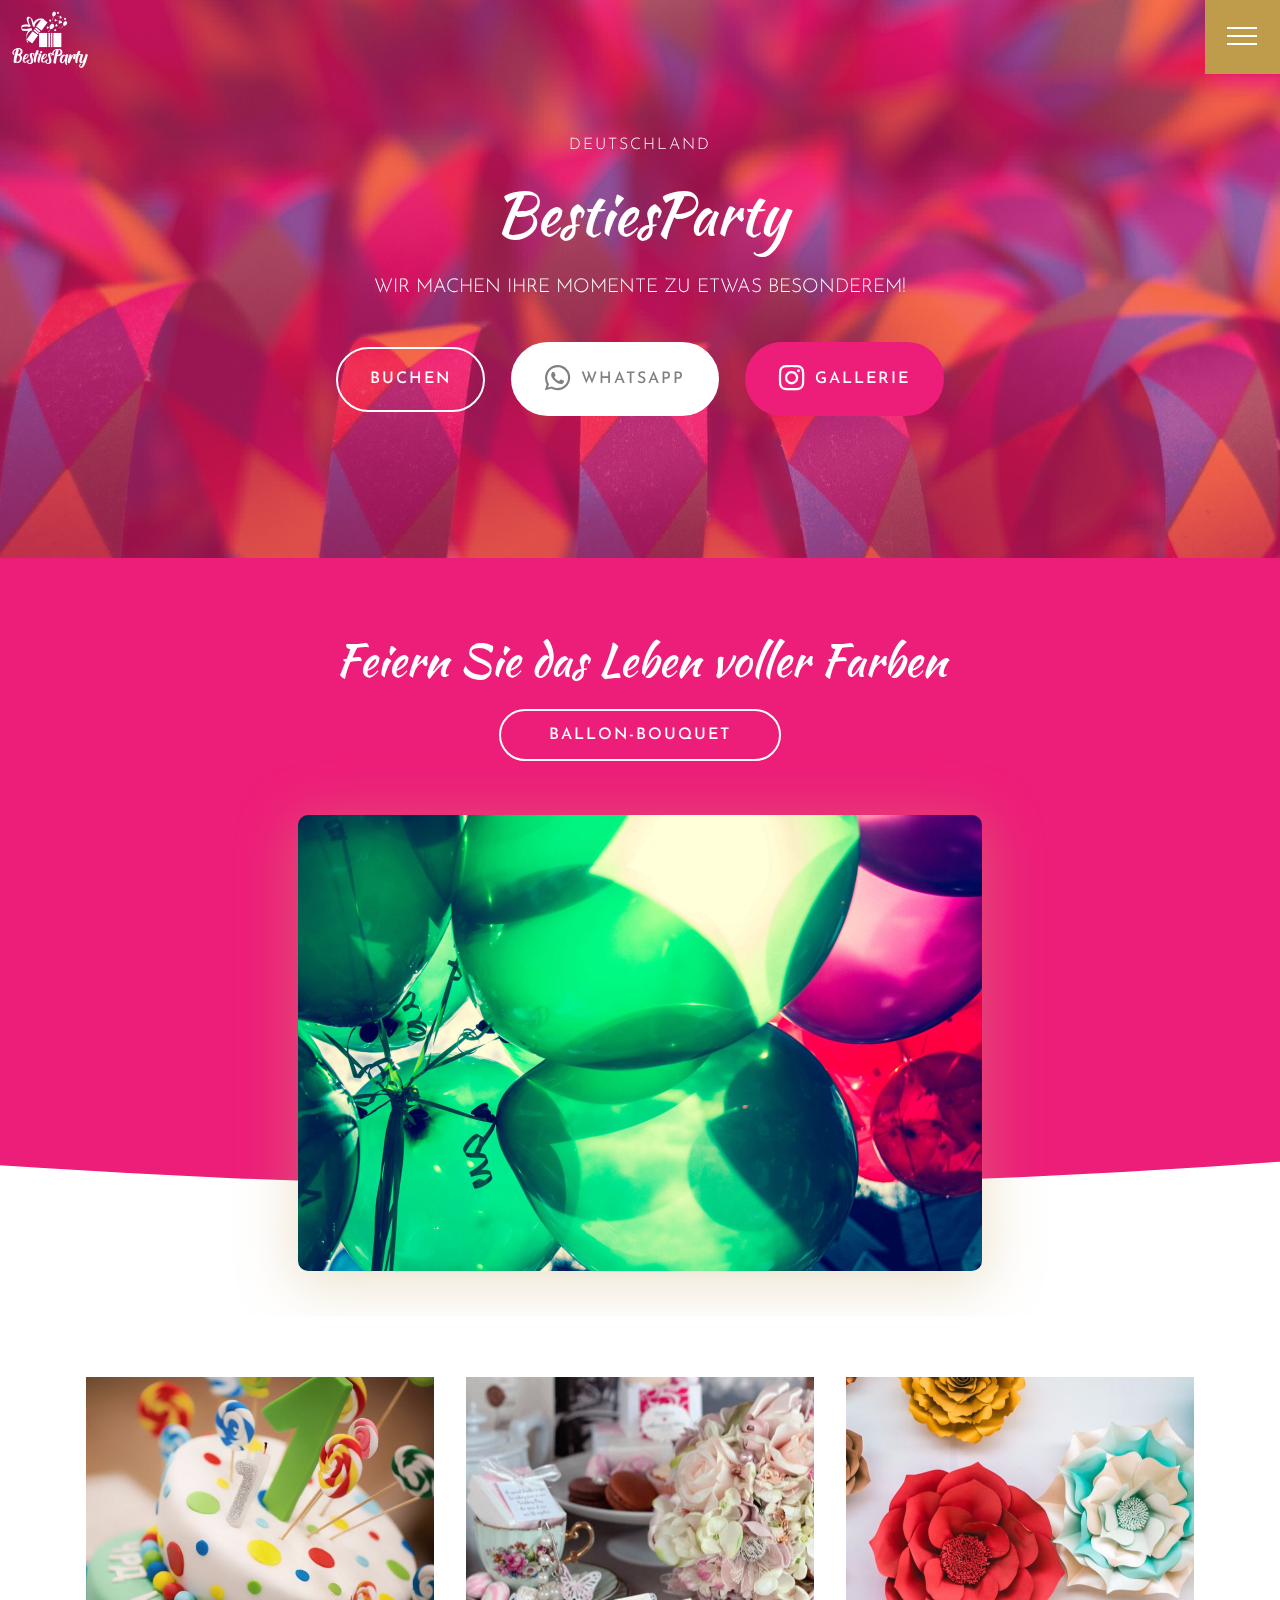
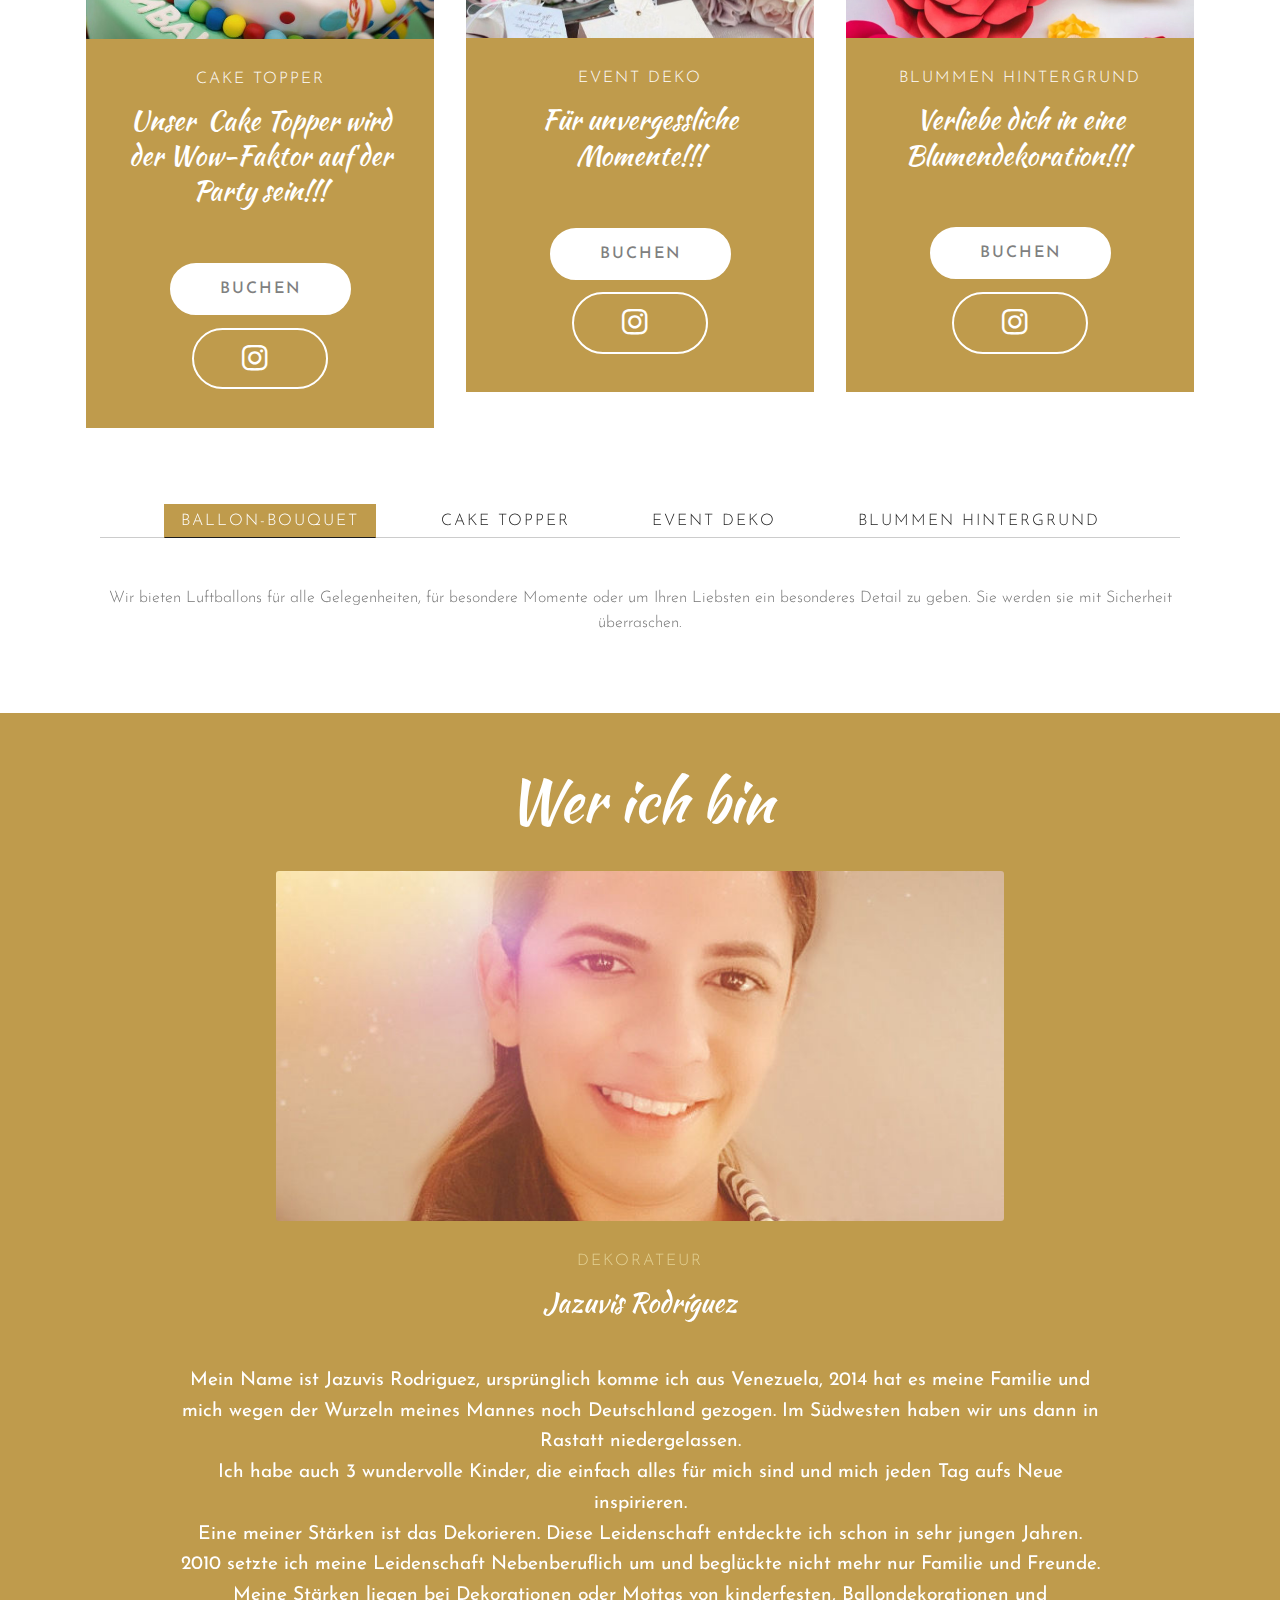
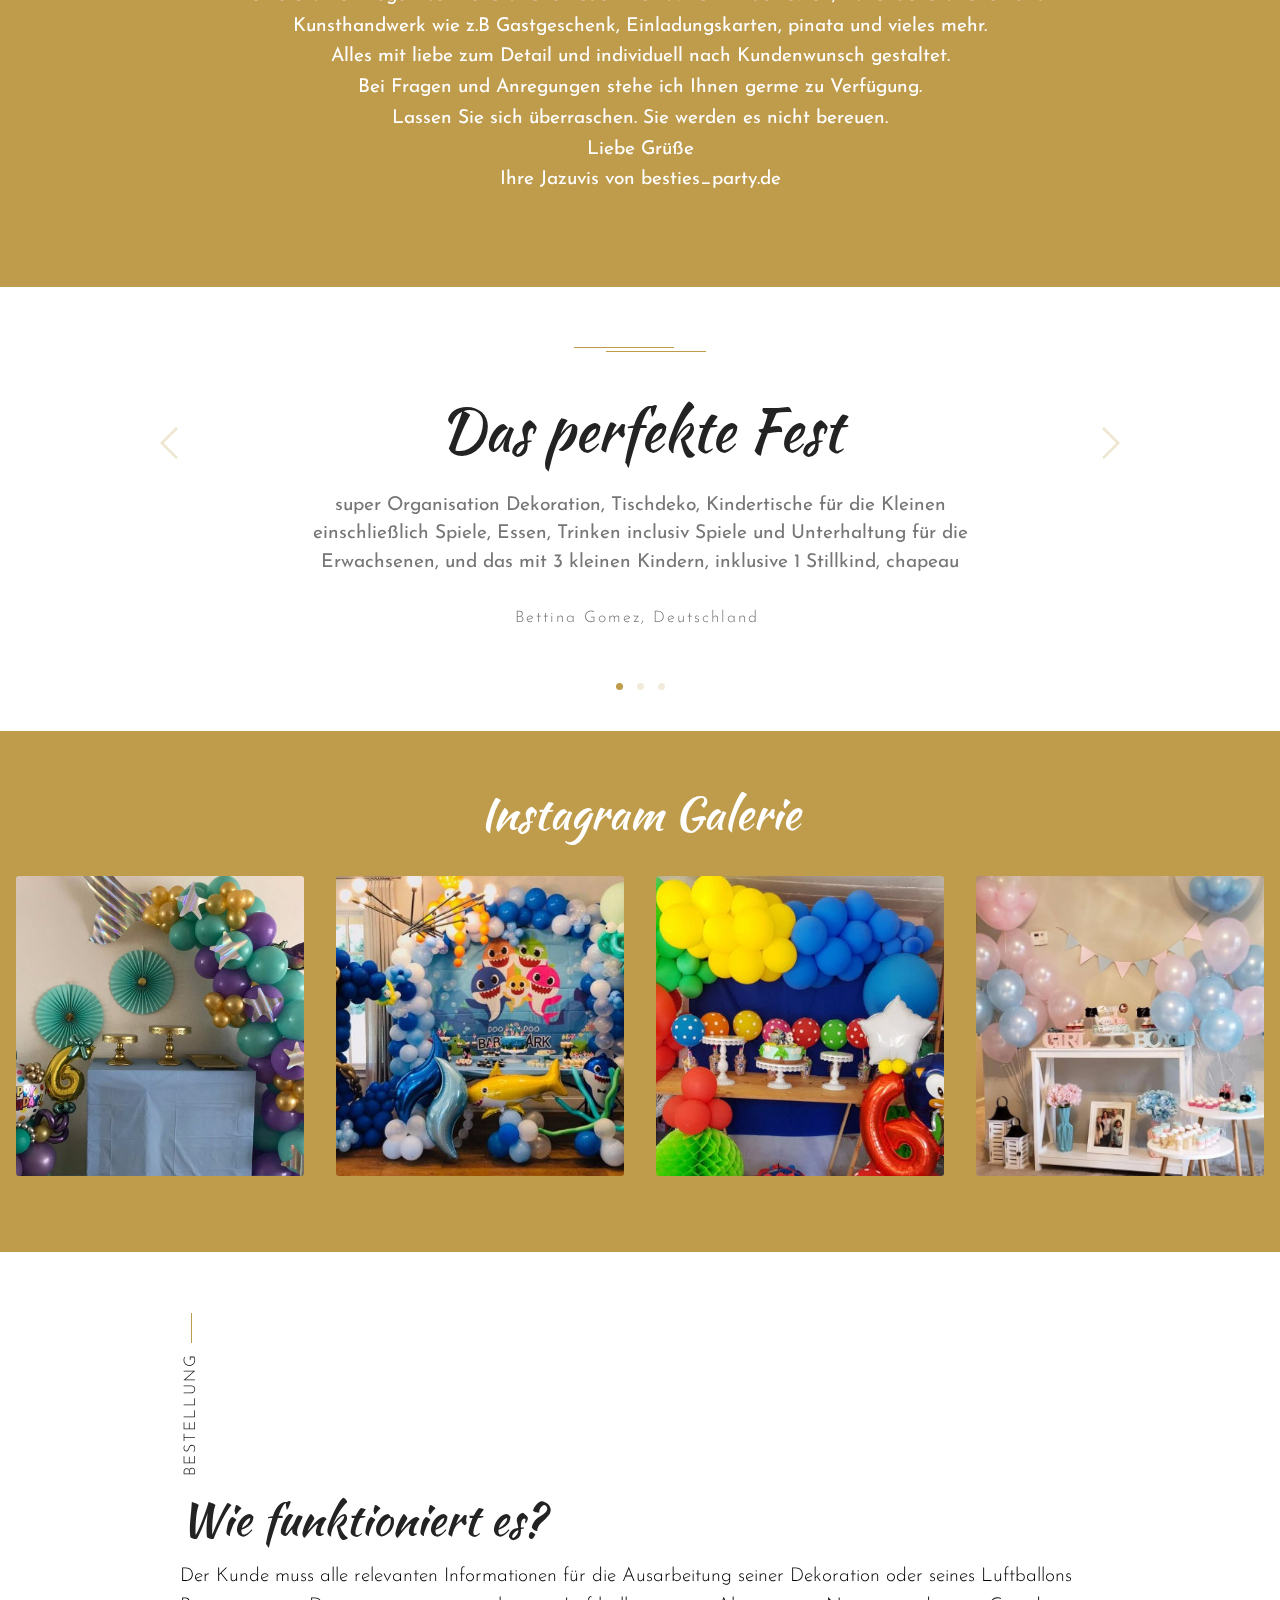
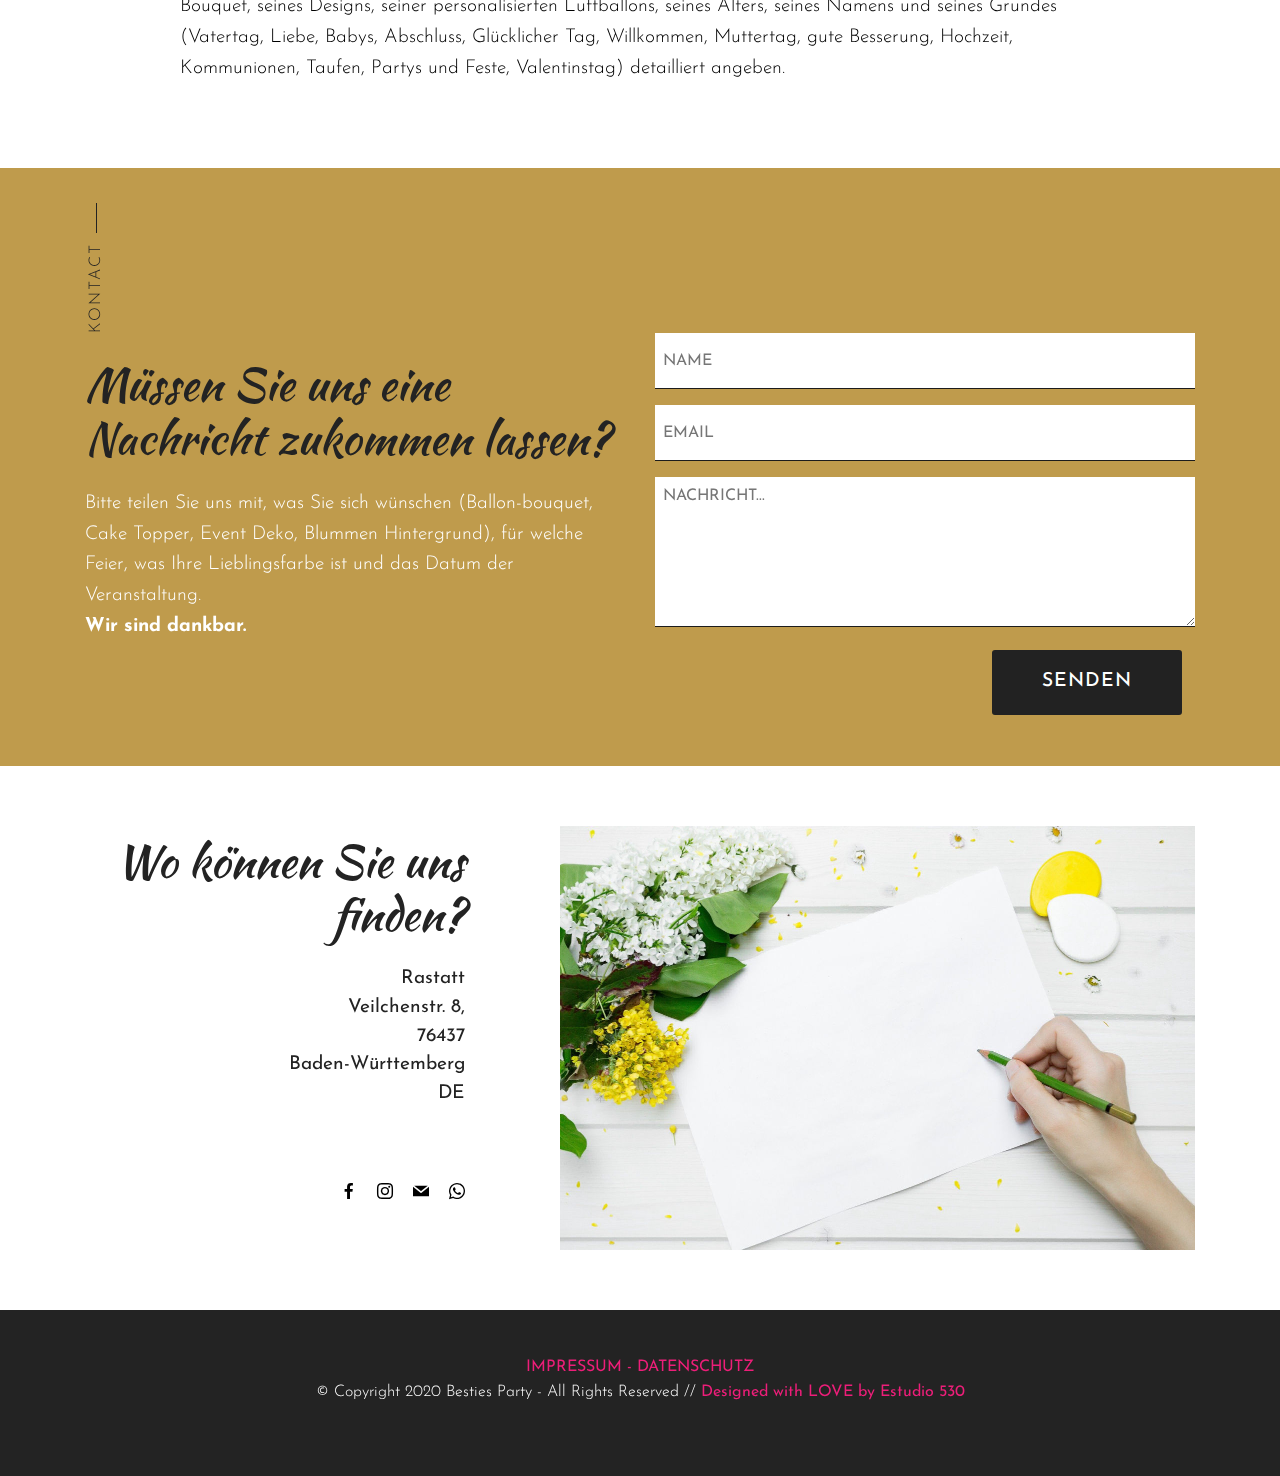
==== index.html @ 25132c3d "E530 -26.2" ====
<!DOCTYPE html>
<html  >
<head>
  
  <meta charset="UTF-8">
  <meta http-equiv="X-UA-Compatible" content="IE=edge">
  
  <meta name="twitter:card" content="summary_large_image"/>
  <meta name="twitter:image:src" content="assets/images/index-meta.png">
  <meta property="og:image" content="assets/images/index-meta.png">
  <meta name="twitter:title" content="Besties Party - Home">
  <meta name="viewport" content="width=device-width, initial-scale=1, minimum-scale=1">
  <link rel="shortcut icon" href="assets/images/besties-party-blanco-logo-simple-158x121.png" type="image/x-icon">
  <meta name="description" content="Bestellen Sie Luftballons Bouquet, Cake Topper, Hintergrund Blumen.Wir machen künstlerische Produktionen mit Luftballons.">
  
  
  <title>Besties Party - Home</title>
  <link rel="stylesheet" href="assets/web/assets/mobirise-icons2/mobirise2.css">
  <link rel="stylesheet" href="assets/web/assets/mobirise-icons/mobirise-icons.css">
  <link rel="stylesheet" href="assets/tether/tether.min.css">
  <link rel="stylesheet" href="assets/bootstrap/css/bootstrap.min.css">
  <link rel="stylesheet" href="assets/bootstrap/css/bootstrap-grid.min.css">
  <link rel="stylesheet" href="assets/bootstrap/css/bootstrap-reboot.min.css">
  <link rel="stylesheet" href="assets/dropdown/css/style.css">
  <link rel="stylesheet" href="assets/formstyler/jquery.formstyler.css">
  <link rel="stylesheet" href="assets/formstyler/jquery.formstyler.theme.css">
  <link rel="stylesheet" href="assets/socicon/css/styles.css">
  <link rel="stylesheet" href="assets/theme/css/style.css">
  <link rel="stylesheet" href="assets/recaptcha.css">
  <link rel="preload" as="style" href="assets/mobirise/css/mbr-additional.css"><link rel="stylesheet" href="assets/mobirise/css/mbr-additional.css" type="text/css">
  
  
  
  
</head>
<body>
  
  <section class="menu cid-rwXXxcs7I8" once="menu" id="menu01-1c">

    
    
     <div class="menu-logo">
            <div class="navbar-brand">
                <span class="navbar-logo">
                    
                         <a href="index.html"><img src="assets/images/besties-party-blanco-logo-simple-158x121.png" alt="Besties Party" title="Besties Party" style="height: 3.8rem;"></a>
                    
                </span>
                
            </div>
        </div>
    

    <nav class="navbar navbar-expand beta-menu navbar-dropdown align-items-center navbar-fixed-top collapsed bg-color transparent">
        <button class="navbar-toggler navbar-toggler-right" type="button" data-toggle="collapse" data-target="#navbarSupportedContent" aria-controls="navbarSupportedContent" aria-expanded="false" aria-label="Toggle navigation">
            <div class="hamburger">
                <span></span>
                <span></span>
                <span></span>
                <span></span>
            </div>
        </button>
       
        <div class="collapse navbar-collapse" id="navbarSupportedContent">
            <ul class="navbar-nav nav-dropdown" data-app-modern-menu="true"><li class="nav-item">
                    <a class="nav-link link text-black display-4" href="index.html">
                        
                        HOME</a>
                </li>
                <li class="nav-item">
                    <a class="nav-link link text-black display-4" href="Ballon bouquet.html" aria-expanded="false">
                        
                        BALLON-BOUQUET</a>
                </li><li class="nav-item"><a class="nav-link link text-black text-primary display-4" href="index.html#features02-q" aria-expanded="false">
                        
                        SERVICES</a></li><li class="nav-item"><a class="nav-link link text-black text-primary display-4" href="index.html#form01-12" aria-expanded="false">
                        
                        KONTAKT</a></li><li class="nav-item"><a class="nav-link link text-black display-4" href="bestimmungen und bedingungen.html" aria-expanded="false">
                        
                        BESTIMMUNGEN UND BEDINGUNGEN</a></li><li class="nav-item"><a class="nav-link link text-black display-4" href="Impressum.html" aria-expanded="false">
                        
                        IMPRESSUM</a></li></ul>
            
            
            
            <div class="bottom">
            
            
            <div class="navbar-buttons mbr-section-btn"><a class="btn btn-sm btn-black display-4" href="mailto:bestiesparty.de@gmail.com">BUCHEN</a></div>
            
                    <div class="social-list align-left">
                        <div class="soc-item">
                            <a href="https://twitter.com/mobirise" target="_blank">
                                <span class="mbr-iconfont mbr-iconfont-social socicon-instagram socicon" style="color: rgb(237, 30, 121); fill: rgb(237, 30, 121);"></span>
                            </a>
                        </div>
                        <div class="soc-item">
                            <a href="https://www.facebook.com/Besties_partyde-114145463306827/" target="_blank">
                                <span class="mbr-iconfont mbr-iconfont-social socicon-facebook socicon" style="color: rgb(87, 70, 139); fill: rgb(87, 70, 139);"></span>
                            </a>
                        </div>
                        <div class="soc-item">
                            <a href="https://wa.me/0049 177 2928501">
                                <span class="mbr-iconfont mbr-iconfont-social socicon-whatsapp socicon" style="color: rgb(87, 70, 139); fill: rgb(87, 70, 139);"></span>
                            </a>
                        </div>
                        

                    </div>

            
            </div>
            
        </div>
    </nav>
</section>

<section class="header1 cid-rmHLpxsvRQ mbr-parallax-background" id="header01-17">

    

    <div class="mbr-overlay" style="opacity: 0.6; background-color: rgb(237, 30, 121);">
    </div>

    <div class="container">
        <div class="row justify-content-md-center">
            <div class="col-md-10 align-center">
                 <h3 class="mbr-section-subtitle mbr-white pb-3 mbr-fonts-style display-4">DEUTSCHLAND</h3>
                <h1 class="mbr-section-title mbr-white pb-3 mbr-fonts-style display-1">BestiesParty</h1>
                <p class="mbr-text pb-3 mbr-white mbr-light mbr-fonts-style display-7">WIR MACHEN IHRE MOMENTE ZU ETWAS BESONDEREM!</p>
                <div class="mbr-section-btn"><a class="btn btn-lg btn-white-outline display-4" href="mailto:bestiesparty.de@gmail.com">BUCHEN</a> <a class="btn btn-lg btn-white display-4" href="https://wa.me/0049 177 2928501"><span class="socicon socicon-whatsapp mbr-iconfont mbr-iconfont-btn"></span>WHATSAPP</a> <a class="btn btn-lg btn-success display-4" href="https://www.instagram.com/besties_party.de/"><span class="socicon socicon-instagram mbr-iconfont mbr-iconfont-btn"></span>GALLERIE</a></div>
            </div>
        </div>
    </div>

</section>

<section class="extHeader cid-sbjFzlwm7C" id="extHeader19-y">

    


    

    <svg xmlns="http://www.w3.org/2000/svg" xmlns:xlink="http://www.w3.org/1999/xlink" width="1380px" height="760px" viewBox="0 0 1380 760" preserveAspectRatio="xMidYMid meet">
        <defs id="svgEditorDefs">
            <polygon id="svgEditorShapeDefs" style="fill:khaki;stroke:black;vector-effect:non-scaling-stroke;stroke-width:0px;"></polygon>
        </defs>
        <rect id="svgEditorBackground" x="0" y="0" width="1380" height="760" style="fill: none; stroke: none;"></rect>
        <path d="M0.3577131120350206,0.819491525482845h-1.5000000000000355ZM0.3577131120350206,-3.1805084745172603h-1.5000000000000355ZM-0.14228688796500222,-4.180508474517258h5.000000000000002a5,5,0,0,1,0,6.00000000000003h-5.000000000000025a5,5,0,0,0,0,-6.00000000000003ZM5.8577131120349835,-1.1805084745172634h1.0000000000000249Z" style="fill:khaki; stroke:black; vector-effect:non-scaling-stroke;stroke-width:0px;" id="e2_shape" transform="matrix(1.01506 82.3743 -245.478 0.34062 392.311 526.125)"></path>
    </svg>

    <div class="container">
        <div class="row justify-content-md-center">


            <div class="col-md-10 col-lg-7 align-center">
                <h1 class="mbr-section-title mbr-regular mbr-white pb-2 mbr-fonts-style display-2">Feiern Sie das Leben voller Farben</h1>
                
                
                <div class="mbr-section-btn"><a class="btn btn-md btn-white-outline display-4" href="Ballon bouquet.html">BALLON-BOUQUET</a></div>
            </div>

            <div class="pt-5 align-center">
                <a href="Ballon bouquet.html"><img src="assets/images/mbr-1368x912.jpg" alt="Besties party" title="Besties party" style="width: 60%;"></a>
            </div>

        </div>
    </div>

</section>

<section class="features2 cid-rmLdFECR5T" id="features02-q">

    

    
    <div class="container">
          <div class="row">
            <div class="col-12 col-md-12">
        
         
                </div>
              </div>
        
        
        <div class="row justify-content-center">
            <div class="card p-3 col-12 col-md-8 col-lg-4">
                <div class="card-wrapper card1">
                    <div class="card-img">
                        <img src="assets/images/mbr-3-696x464.jpeg" alt="besties party - " title="besties party - ">
                    </div>
                    <div class="card-box">
                        <h5 class="card-subtitle1 pb-2 mbr-fonts-style display-4">CAKE TOPPER</h5>
                        <div class="title-wrap1 pb-4">
                        <h4 class="card-title1 mbr-fonts-style display-5">Unser &nbsp;Cake Topper wird der Wow-Faktor auf der Party sein!!!</h4>
                            </div>
                        <p class="mbr-text1 mbr-fonts-style display-4"></p>
                    </div>
                    <div class="mbr-section-btn text-center"><a href="index.html#form01-12" class="btn btn-white display-4">BUCHEN</a> <a href="https://www.instagram.com/besties_party.de/" class="btn btn-white-outline display-4"><span class="socicon socicon-instagram mbr-iconfont mbr-iconfont-btn"></span></a></div>
                </div>
            </div>

            <div class="card p-3 col-12 col-md-8 col-lg-4">
                <div class="card-wrapper card2">
                    <div class="card-img">
                        <img src="assets/images/mbr-696x403.jpeg" alt="BALLON-BOUQUET" title="BALLON-BOUQUET">
                    </div>
                                      <div class="card-box">
                        <h5 class="card-subtitle2 pb-2 mbr-fonts-style display-4">EVENT DEKO</h5>
                                          <div class="title-wrap2 pb-4">
                        <h4 class="card-title2 mbr-fonts-style display-5">Für unvergessliche Momente!!!<br></h4></div>
                        <p class="mbr-text2 mbr-fonts-style display-4"></p>
                    </div>
                    <div class="mbr-section-btn text-center"><a href="index.html#form01-12" class="btn btn-white display-4">BUCHEN </a> <a href="https://www.instagram.com/besties_party.de/" class="btn btn-white-outline display-4"><span class="socicon socicon-instagram mbr-iconfont mbr-iconfont-btn"></span></a></div>
                </div>
            </div>

            <div class="card p-3 col-12 col-md-8 col-lg-4">
                <div class="card-wrapper card3">
                    <div class="card-img">
                        <img src="assets/images/mbr-696x1059.jpeg" alt="Besties Pary" title="Besties Pary">
                    </div>
                                       <div class="card-box">
                        <h5 class="card-subtitle3 pb-2 mbr-fonts-style display-4">BLUMMEN HINTERGRUND</h5>
                                           <div class="title-wrap3 pb-4">
                        <h4 class="card-title3 mbr-fonts-style display-5">Verliebe dich in eine Blumendekoration!!!&nbsp;<br></h4></div>
                        <p class="mbr-text3 mbr-fonts-style display-4"></p>
                    </div>
                    <div class="mbr-section-btn text-center"><a href="index.html#form01-12" class="btn btn-white display-4">
                            BUCHEN </a> <a href="https://www.instagram.com/besties_party.de/" class="btn btn-white-outline display-4"><span class="socicon socicon-instagram mbr-iconfont mbr-iconfont-btn"></span></a></div>
                </div>
            </div>

            
        </div>
    </div>
</section>

<section class="tabs1 cid-rn92qiQrNE" id="tabs01-19">

    

    
    <div class="container">
        
        <div class="media-container-row">
            <div class="col-12 col-md-12">
                <ul class="nav nav-tabs" role="tablist">
                    <li class="nav-item"><a class="nav-link mbr-fonts-style active display-4" role="tab" data-toggle="tab" href="#tabs01-19_tab0" aria-selected="true">
                            BALLON-BOUQUET</a></li>
                    <li class="nav-item"><a class="nav-link mbr-fonts-style active display-4" role="tab" data-toggle="tab" href="#tabs01-19_tab1" aria-selected="true">
                            CAKE TOPPER</a></li>
                    <li class="nav-item"><a class="nav-link mbr-fonts-style active display-4" role="tab" data-toggle="tab" href="#tabs01-19_tab2" aria-selected="true">
                            EVENT DEKO</a></li>
                    <li class="nav-item"><a class="nav-link mbr-fonts-style active display-4" role="tab" data-toggle="tab" href="#tabs01-19_tab3" aria-selected="true">
                            BLUMMEN HINTERGRUND</a></li>
                    
                    
                </ul>
                <div class="tab-content">
                    <div id="tab1" class="tab-pane in active" role="tabpanel">
                        <div class="row">
                            <div class="col-md-12">
                                <p class="mbr-text pt-5 mbr-fonts-style display-4">Wir bieten Luftballons für alle Gelegenheiten, für besondere Momente oder um Ihren Liebsten ein besonderes Detail zu geben. Sie werden sie mit Sicherheit überraschen.<br></p>
                            </div>
                        </div>
                    </div>
                    <div id="tab2" class="tab-pane" role="tabpanel">
                        <div class="row">
                            <div class="col-md-12">
                                <p class="mbr-text pt-5 mbr-fonts-style display-4">Unser Cake Topper wird der Wow-Faktor auf der Party sein!  Unsere Produkte werden mit Liebe und Sorgfalt von Hand gefertigt. Die Herstellung kann 3-4 Tage dauern. Sie werden in bester Qualität auf 300 g Fotokarton hergestellt. (Folia) Wir haben verschiedene Farben, handgefertigten Karton. Sie können Ihr bevorzugtes Bild auswählen. Die Schriftgröße kann je nach Länge des Namens leicht variieren. Bei Fragen stehe ich Ihnen gerne zur Verfügung.</p>
                            </div>
                        </div>
                    </div>
                    <div id="tab3" class="tab-pane" role="tabpanel">
                        <div class="row">
                            <div class="col-md-12">
                                <p class="mbr-text pt-5 mbr-fonts-style display-4">
                                    Wir möchten in Ihrem besonderen Momenten ein Teil von Ihnen sein und unsere Partydekorationsdienste anbieten. Sie werden es sicher genießen und nicht vergessen.
                                </p>
                            </div>
                        </div>
                    </div>
                    <div id="tab4" class="tab-pane" role="tabpanel">
                        <div class="row">
                            <div class="col-md-12">
                                <p class="mbr-text pt-5 mbr-fonts-style display-4">
                                    Machen Sie Ihre florale Wanddekoration einzigartig und besonders, indem Sie die Farben an die Bettwäsche Ihres Babys anpassen.  Diese Auflistung ist für 10 schöne Papierblumen. Diese florale Wanddekoration ist perfekt, um dem Kinderzimmer Ihres Kindes eine einzigartige und warme Note zu verleihen.  Diese Papierblumen bestehen aus 65 Pfund Karton in jeder Farbe.  Diese Liste hat 10 Papierblumen und 8 Blätter  4 kleine Blumen von 27 bis 28 cm 6 Mini-Blumen mit einer Größe von 16 bis 18 cm   Dieses Blumenset kann angezeigt / aufgehängt werden. (Klebeband an Blättern anbringen und Etiketten an Blumen aufhängen).  Alle meine Blumensets sind einzelne Blumen, sodass Sie sie nach Belieben anzeigen können.  Diese Papierblumen können in Ihren Partydekorationen verwendet werden, sie sind perfekt für Ihren Süßigkeitstischhintergrund. Ich kann Ihre Blumen für Ihre Party-Themenfarben am genauesten machen.  Alle Blumensets werden auf Bestellung angefertigt. Wenn Sie weitere Blumen hinzufügen möchten, senden Sie mir bitte vor dem Kauf eine Nachricht, um eine Anzeige für Ihre Bestellung zu erstellen.</p>
                            </div>
                        </div>
                    </div>
                    
                    
                </div>
            </div>
        </div>
    </div>
</section>

<section class="features2 cid-rmLdoiwzhQ" id="team01-i">

    

    
    
    <div class="container">
        <div class="row justify-content-center">
             <div class="col-12 col-md-12">
            <h2 class="maintitle pb-3 mbr-fonts-style display-1">Wer ich bin</h2>
            </div>
            
            <div class="card p-3 col-12 col-md-8">
                <div class="card-wrapper">
                    <div class="card-img">
                        <div class="icons">
                        <a href="https://wa.me/49 177 2928501"><span class="mbr-iconfont mbr-iconfont-social socicon-whatsapp socicon"></span></a>
                        <a href="#"></a>
                        <a href="#"></a>
                            </div>
                        <img src="assets/images/jazuvis-rodriguez-cuadrada-779x772.jpg" alt="Jazubis Rodríguez" title="Jazubis Rodríguez">
                    </div>
                    <div class="card-box">
                        <h4 class="card-title pt-4 mbr-fonts-style display-4">DEKORATEUR</h4>
                         <div class="title-align pt-3">
                        <h3 class="name mbr-fonts-style display-5">Jazuvis Rodríguez</h3>
                              </div> 
                    </div>
                </div>
            </div>

            

            

            
        </div>
    </div>
</section>

<section class="mbr-section extContent cid-saEqKWlvsc" id="extContent15-m">

    

    <div class="container">
        <div class="row justify-content-center">
            <div class="col-md-10 col-sm-12 text-section">
                <p class="mbr-fonts-style mbr-text align-center display-7">Mein Name ist Jazuvis Rodriguez, ursprünglich komme ich aus Venezuela, 2014 hat es meine Familie und mich wegen der Wurzeln meines Mannes noch Deutschland gezogen. Im Südwesten haben wir uns dann in Rastatt niedergelassen.<br>Ich habe auch 3 wundervolle Kinder, die einfach alles für mich sind und mich jeden Tag aufs Neue inspirieren.<br>Eine meiner Stärken ist das Dekorieren. Diese Leidenschaft entdeckte ich schon in sehr jungen Jahren.<br>2010 setzte ich meine Leidenschaft Nebenberuflich um und beglückte nicht mehr nur Familie und Freunde.<br>Meine Stärken liegen bei Dekorationen  oder Mottas von kinderfesten, Ballondekorationen und Kunsthandwerk  wie z.B Gastgeschenk, Einladungskarten, pinata und vieles mehr.<br>Alles mit liebe zum Detail und individuell nach Kundenwunsch gestaltet.<br>Bei Fragen und Anregungen stehe ich Ihnen germe zu Verfügung.<br>Lassen Sie sich überraschen. Sie werden es nicht bereuen. <br>Liebe Grüße <br>Ihre Jazuvis von besties_party.de</p>
                
            </div>
        </div>
    </div>
</section>

<section class="carouse2 slide testimonials-slider cid-rmLofHJvLS" data-interval="false" id="testimonials01-16">
    
    

    

    <div class="container text-center">
        
     

        <div class="carousel slide" role="listbox" data-pause="true" data-keyboard="false" data-ride="carousel" data-interval="5000">
            <div class="carousel-inner">
                
                
            <div class="carousel-item">
                    <div class="user col-md-8">
                        
        <div class="line-align">
        <div class="line-wrap pb-5">
            <div class="line line1"></div>
            <div class="line line2"></div>
        </div>
        </div>
        <h2 class="pb-4 title mbr-fonts-style display-1">Das perfekte Fest</h2>
                        
                    
                        <div class="user_text pb-3">
                            <p class="mbr-fonts-style display-7">
                                super Organisation Dekoration, Tischdeko, Kindertische für die Kleinen einschließlich Spiele, Essen, Trinken inclusiv Spiele und Unterhaltung für die Erwachsenen, und das mit 3 kleinen Kindern, inklusive 1 Stillkind, chapeau</p>
                        </div>
                        <div class="user_desk mbr-light mbr-fonts-style display-4">Bettina Gomez, Deutschland&nbsp;</div>
                    </div>
                </div><div class="carousel-item">
                    <div class="user col-md-8">
                        
        <div class="line-align">
        <div class="line-wrap pb-5">
            <div class="line line1"></div>
            <div class="line line2"></div>
        </div>
        </div>
        <h2 class="pb-4 title mbr-fonts-style display-1">Sense of Quality</h2>
                        
                    
                        <div class="user_text pb-3">
                            <p class="mbr-fonts-style display-7">
                                Ich bin mehr als zufrieden mit Besties party! Die Bestellung ist unkompliziert und schnell! Und die Ballons halten wirklich sehr lange! Immer wieder gerne! Super empfehlenswert!</p>
                        </div>
                        <div class="user_desk mbr-light mbr-fonts-style display-4">Mayerlin Zambrano, Venezuela</div>
                    </div>
                </div><div class="carousel-item">
                    <div class="user col-md-8">
                        
        <div class="line-align">
        <div class="line-wrap pb-5">
            <div class="line line1"></div>
            <div class="line line2"></div>
        </div>
        </div>
        <h2 class="pb-4 title mbr-fonts-style display-1">
            
<div>Sie bekommen alles</div></h2>
                        
                    
                        <div class="user_text pb-3">
                            <p class="mbr-fonts-style display-7">
                                Die besten und Schönsten Topper für Ihre Kuchen können bei besties-party.de bestellt werden. Sie bekommen alles, um Ihre Partys und Schönen luftbalons zu dekorieren. </p>
                        </div>
                        <div class="user_desk mbr-light mbr-fonts-style display-4">&nbsp;Selena Goitia, Deutschland</div>
                    </div>
                </div></div>
            
            <ol class="carousel-indicators">
                <li data-app-prevent-settings="" data-target="#slider1" class=" active" data-slide-to="0"></li>
                <li data-app-prevent-settings="" data-target="#slider1" data-slide-to="1"></li>
                <li data-app-prevent-settings="" data-target="#slider1" data-slide-to="2"></li>
                
                
                
                
                
                
                
            </ol>
            
            

            <div class="carousel-controls">
                <a class="carousel-control-prev" role="button" data-slide="prev">
                  <span aria-hidden="true" class="mbri-arrow-prev mbr-iconfont"></span>
                  <span class="sr-only">Previous</span>
                </a>
                
                <a class="carousel-control-next" role="button" data-slide="next">
                  <span aria-hidden="true" class="mbri-arrow-next mbr-iconfont"></span>
                  <span class="sr-only">Next</span>
                </a>
            </div>
        </div>
    </div>
</section>

<section class="social2 cid-rmLdqaBbKY" id="social-buttons02-j">

    

    
    
    <div class="container-fluid">
        <div class="row">
             <div class="col-12 col-md-12">
            <h3 class="title pb-3 mbr-fonts-style display-2">Instagram Galerie</h3>
            </div>
            
            <div class="card p-3 col-12 col-md-6 col-lg-3">
                <div class="card-wrapper">
                    <div class="card-img">
                        <a href="https://www.instagram.com/besties_party.de/"><span class="mbr-iconfont mbr-iconfont-social socicon-instagram socicon"></span></a>
                        <img src="assets/images/besties-party.de-meerjungfrauen-deko-party-674x674.jpeg" alt="besties-party.de-Meerjungfrauen-deko party" title="besties-party.de-Meerjungfrauen-deko party">
                    </div>
                    <div class="card-box">
                        
                        
                    </div>
                </div>
            </div>

            <div class="card p-3 col-12 col-md-6 col-lg-3">
                <div class="card-wrapper">
                    <div class="card-img">
                        <a href="https://www.instagram.com/besties_party.de/"><span class="mbr-iconfont mbr-iconfont-social socicon-instagram socicon"></span></a>
                        <img src="assets/images/besties-party-.-instagram-1-674x506.jpeg" alt="Besties party . Instagram 1" title="Besties party . Instagram 1">
                    </div>
                    <div class="card-box ">
                        
                        
                    </div>
                </div>
            </div>

            <div class="card p-3 col-12 col-md-6 col-lg-3">
                <div class="card-wrapper">
                    <div class="card-img">
                        <a href="https://www.instagram.com/besties_party.de/"><span class="mbr-iconfont mbr-iconfont-social socicon-instagram socicon"></span></a>
                        <img src="assets/images/besties-party-.-instagram-2-674x674.jpeg" alt="Besties party . Instagram 2" title="Besties party . Instagram 2">
                    </div>
                    <div class="card-box">
                        
                        
                    </div>
                </div>
            </div>

            <div class="card p-3 col-12 col-md-6 col-lg-3">
                <div class="card-wrapper">
                    <div class="card-img">
                        <a href="https://www.instagram.com/besties_party.de/"><span class="mbr-iconfont mbr-iconfont-social socicon-instagram socicon"></span></a>
                        <img src="assets/images/besties-party-.-instagram-3-674x920.jpeg" alt="Besties party . Instagram 3" title="Besties party . Instagram 3">
                    </div>
                    <div class="card-box">
                        
                        
                    </div>
                </div>
            </div>
        </div>
    </div>
</section>

<section class="header3 cid-sbjq2v6RRX" id="header03-v">

    

    

    <div class="container">
        <div class="row justify-content-md-center">
            <div class="col-md-10 align-left">
                 <h3 class="mbr-section-subtitle mbr-fonts-style display-4">BESTELLUNG</h3>
                <h1 class="mbr-section-title pb-2 mbr-fonts-style display-2">Wie funktioniert es?</h1>
                <p class="mbr-text pb-2 mbr-light mbr-fonts-style display-7">
                    Der Kunde muss alle relevanten Informationen für die Ausarbeitung seiner Dekoration oder seines Luftballons Bouquet, seines Designs, seiner personalisierten Luftballons, seines Alters, seines Namens und seines Grundes (Vatertag, Liebe, Babys, Abschluss, Glücklicher Tag, Willkommen, Muttertag, gute Besserung, Hochzeit, Kommunionen, Taufen, Partys und Feste, Valentinstag) detailliert angeben.</p>
                
            </div>
        </div>
    </div>

</section>

<section class="form cid-scf94EjANr" id="form01-12">

    

    

    <div class="container">
        <div class="row">

            <div class="col-lg-6 col-md-12 align-left">
                <h3 class="mbr-section-subtitle mbr-fonts-style display-4">KONTACT</h3>
                <h1 class="mbr-section-title pt-4 mbr-fonts-style display-2">Müssen Sie uns eine Nachricht zukommen lassen?</h1>
                <p class="mbr-text pt-3 mbr-light mbr-fonts-style display-7">
                    Bitte teilen Sie uns mit, was Sie sich wünschen (Ballon-bouquet, Cake Topper, Event Deko, Blummen Hintergrund), für welche Feier, was Ihre Lieblingsfarbe ist und das Datum der Veranstaltung.<br><strong>Wir sind dankbar.
                </strong></p>
            </div>

            <div class="col-lg-6 col-md-12 mx-auto mbr-form" data-form-type="formoid">
                <!---Formbuilder Form--->
                <form action="https://mobirise.eu/" method="POST" class="mbr-form form-with-styler" data-form-title="Form Name"><input type="hidden" name="email" data-form-email="true" value="KtWhsTPE6oV/tFg3kwKTLkimyIUH6NO6M/tCPIVmi94+fwVWBWYI+s34+508H3LOnfvPlfkyVezGsXvRlFAcLmsEsOndRCOPlFRzBosQjX4TCgOeHbXleJkYflclhkpT">
                    <div class="form-row">
                        <div hidden="hidden" data-form-alert="" class="alert alert-success col-12">Vielen Dank für das Ausfüllen des Formulars!</div>
                        <div hidden="hidden" data-form-alert-danger="" class="alert alert-danger col-12">Oops...! some
                            problem!</div>
                    </div>
                    <div class="dragArea form-row">
                        <div class="col-lg-12 form-group" data-for="name">
                            <input type="text" name="name" placeholder="NAME" data-form-field="name" class="form-control display-7" value="" id="name-form01-12">
                        </div>
                        <div class="col-lg-12 form-group" data-for="email">
                            <input type="email" name="email" placeholder="EMAIL" data-form-field="email" class="form-control display-7" value="" id="email-form01-12">
                        </div>
                        <div data-for="message" class="col-lg-12 form-group">
                            <textarea name="message" placeholder="NACHRICHT..." data-form-field="message" required="required" class="form-control display-7" value="" id="message-form01-12"></textarea>
                        </div>
                        <div class="col-auto"><button type="submit" class="btn btn-black display-7">SENDEN</button></div>
                    </div>
                </form>
                <!---Formbuilder Form--->
            </div>
        </div>
    </div>
</section>

<section class="extContacts cid-sbjjUtJdiK" id="extContacts2-t">

    

    

    <div class="container">
        <div class="row justify-content-center align-items-center">
            <div class="col-xs-12 text-block col-sm-5">
                <h2 class="mbr-section-title mbr-fonts-style align-right pb-3 display-2">Wo können Sie uns finden?</h2>
                
                <div class="mbr-section-text mbr-fonts-style align-right pb-4 display-7"><span>Rastatt<br>Veilchenstr. 8,</span><div><span>76437</span></div><div><span>Baden-Württemberg</span></div><div><span>DE</span></div></div>
                
                <div class="mbr-section-text mbr-fonts-style align-right pb-4 display-7"><div></div></div>
                
                <div class="mbr-section-text mbr-fonts-style align-right display-7"></div>
                <div class="social-media pt-4 align-right">
                    <ul class="list-inline">
                        <li class="list-inline-item">
                            <a class="icon-transition" href="https://www.facebook.com/Besties_partyde-114145463306827/">
                                <span class="mbr-iconfont socicon-facebook socicon"></span>
                            </a>
                        </li>
                        <li class="list-inline-item">
                            <a class="icon-transition" href="https://www.instagram.com/besties_party.de/">
                                <span class="mbr-iconfont socicon-instagram socicon"></span>
                            </a>
                        </li>
                        <li class="list-inline-item">
                            <a class="icon-transition" href="mailto:bestiesparty.de@gmail.com">
                                <span class="mbr-iconfont socicon-mail socicon"></span>
                            </a>
                        </li>
                        <li class="list-inline-item">
                            
                                <a href="https://wa.me/0049 177 2928501"><span class="mbr-iconfont socicon-whatsapp socicon"></span></a>
                            
                        </li>
                        
                    </ul>
                </div>
            </div>
            <div class="col-xs-12 col-sm-7 img-block align-center">
                <div class="mbr-figure">
                    <img src="assets/images/mbr-1-1270x847.jpg" alt="Besties Party" title="Besties Party">
                </div>
            </div>
        </div>
    </div>
</section>

<section class="footer2 cid-rmLdtq40jh" once="footers" id="footer02-m">

    

    

    <div class="container">
        <div class="media-container-row align-center mbr-white">
            <div class="col-12">
                <p class="mbr-text mb-0 mbr-fonts-style display-4">
                    <a href="Impressum.html" class="text-primary">IMPRESSUM - DATENSCHUTZ</a><br>© Copyright 2020 Besties Party - All Rights Reserved // <a href="http://www.estudio530.com" target="_blank">Designed with LOVE by Estudio 530</a><br><br></p>
            </div>
        </div>
    </div>
</section>


<script src="assets/web/assets/jquery/jquery.min.js"></script>
  <script src="assets/popper/popper.min.js"></script>
  <script src="assets/tether/tether.min.js"></script>
  <script src="assets/bootstrap/js/bootstrap.min.js"></script>
  <script src="assets/smoothscroll/smooth-scroll.js"></script>
  <script src="assets/dropdown/js/nav-dropdown.js"></script>
  <script src="assets/dropdown/js/navbar-dropdown.js"></script>
  <script src="assets/touchswipe/jquery.touch-swipe.min.js"></script>
  <script src="assets/parallax/jarallax.min.js"></script>
  <script src="assets/mbr-tabs/mbr-tabs.js"></script>
  <script src="assets/bootstrapcarouselswipe/bootstrap-carousel-swipe.js"></script>
  <script src="assets/mbr-testimonials-slider/mbr-testimonials-slider.js"></script>
  <script src="assets/formstyler/jquery.formstyler.js"></script>
  <script src="assets/formstyler/jquery.formstyler.min.js"></script>
  <script src="assets/theme/js/script.js"></script>
  <script src="assets/formoid.min.js"></script>
  
  
  
</body>
</html>
---- assets/web/assets/mobirise-icons2/mobirise2.css ----
@font-face {
  font-family: 'Moririse2';
  font-display: swap;
  src:  url('mobirise2.eot?f2bix4');
  src:  url('mobirise2.eot?f2bix4#iefix') format('embedded-opentype'),
    url('mobirise2.ttf?f2bix4') format('truetype'),
    url('mobirise2.woff?f2bix4') format('woff'),
    url('mobirise2.svg?f2bix4#mobirise2') format('svg');
  font-weight: normal;
  font-style: normal;
}

[class^="mobi-"], [class*=" mobi-"] {
  /* use !important to prevent issues with browser extensions that change fonts */
  font-family: 'Moririse2' !important;
  speak: none;
  font-style: normal;
  font-weight: normal;
  font-variant: normal;
  text-transform: none;
  line-height: 1;

  /* Better Font Rendering =========== */
  -webkit-font-smoothing: antialiased;
  -moz-osx-font-smoothing: grayscale;
}

.mobi-mbri-add-submenu:before {
  content: "\e900";
}
.mobi-mbri-alert:before {
  content: "\e901";
}
.mobi-mbri-align-center:before {
  content: "\e902";
}
.mobi-mbri-align-justify:before {
  content: "\e903";
}
.mobi-mbri-align-left:before {
  content: "\e904";
}
.mobi-mbri-align-right:before {
  content: "\e905";
}
.mobi-mbri-android:before {
  content: "\e906";
}
.mobi-mbri-apple:before {
  content: "\e907";
}
.mobi-mbri-arrow-down:before {
  content: "\e908";
}
.mobi-mbri-arrow-next:before {
  content: "\e909";
}
.mobi-mbri-arrow-prev:before {
  content: "\e90a";
}
.mobi-mbri-arrow-up:before {
  content: "\e90b";
}
.mobi-mbri-bold:before {
  content: "\e90c";
}
.mobi-mbri-bookmark:before {
  content: "\e90d";
}
.mobi-mbri-bootstrap:before {
  content: "\e90e";
}
.mobi-mbri-briefcase:before {
  content: "\e90f";
}
.mobi-mbri-browse:before {
  content: "\e910";
}
.mobi-mbri-bulleted-list:before {
  content: "\e911";
}
.mobi-mbri-calendar:before {
  content: "\e912";
}
.mobi-mbri-camera:before {
  content: "\e913";
}
.mobi-mbri-cart-add:before {
  content: "\e914";
}
.mobi-mbri-cart-full:before {
  content: "\e915";
}
.mobi-mbri-cash:before {
  content: "\e916";
}
.mobi-mbri-change-style:before {
  content: "\e917";
}
.mobi-mbri-chat:before {
  content: "\e918";
}
.mobi-mbri-clock:before {
  content: "\e919";
}
.mobi-mbri-close:before {
  content: "\e91a";
}
.mobi-mbri-cloud:before {
  content: "\e91b";
}
.mobi-mbri-code:before {
  content: "\e91c";
}
.mobi-mbri-contact-form:before {
  content: "\e91d";
}
.mobi-mbri-credit-card:before {
  content: "\e91e";
}
.mobi-mbri-cursor-click:before {
  content: "\e91f";
}
.mobi-mbri-cust-feedback:before {
  content: "\e920";
}
.mobi-mbri-database:before {
  content: "\e921";
}
.mobi-mbri-delivery:before {
  content: "\e922";
}
.mobi-mbri-desktop:before {
  content: "\e923";
}
.mobi-mbri-devices:before {
  content: "\e924";
}
.mobi-mbri-down:before {
  content: "\e925";
}
.mobi-mbri-download-2:before {
  content: "\e926";
}
.mobi-mbri-download:before {
  content: "\e927";
}
.mobi-mbri-drag-n-drop-2:before {
  content: "\e928";
}
.mobi-mbri-drag-n-drop:before {
  content: "\e929";
}
.mobi-mbri-edit-2:before {
  content: "\e92a";
}
.mobi-mbri-edit:before {
  content: "\e92b";
}
.mobi-mbri-error:before {
  content: "\e92c";
}
.mobi-mbri-extension:before {
  content: "\e92d";
}
.mobi-mbri-features:before {
  content: "\e92e";
}
.mobi-mbri-file:before {
  content: "\e92f";
}
.mobi-mbri-flag:before {
  content: "\e930";
}
.mobi-mbri-folder:before {
  content: "\e931";
}
.mobi-mbri-gift:before {
  content: "\e932";
}
.mobi-mbri-github:before {
  content: "\e933";
}
.mobi-mbri-globe-2:before {
  content: "\e934";
}
.mobi-mbri-globe:before {
  content: "\e935";
}
.mobi-mbri-growing-chart:before {
  content: "\e936";
}
.mobi-mbri-hearth:before {
  content: "\e937";
}
.mobi-mbri-help:before {
  content: "\e938";
}
.mobi-mbri-home:before {
  content: "\e939";
}
.mobi-mbri-hot-cup:before {
  content: "\e93a";
}
.mobi-mbri-idea:before {
  content: "\e93b";
}
.mobi-mbri-image-gallery:before {
  content: "\e93c";
}
.mobi-mbri-image-slider:before {
  content: "\e93d";
}
.mobi-mbri-info:before {
  content: "\e93e";
}
.mobi-mbri-italic:before {
  content: "\e93f";
}
.mobi-mbri-key:before {
  content: "\e940";
}
.mobi-mbri-laptop:before {
  content: "\e941";
}
.mobi-mbri-layers:before {
  content: "\e942";
}
.mobi-mbri-left-right:before {
  content: "\e943";
}
.mobi-mbri-left:before {
  content: "\e944";
}
.mobi-mbri-letter:before {
  content: "\e945";
}
.mobi-mbri-like:before {
  content: "\e946";
}
.mobi-mbri-link:before {
  content: "\e947";
}
.mobi-mbri-lock:before {
  content: "\e948";
}
.mobi-mbri-login:before {
  content: "\e949";
}
.mobi-mbri-logout:before {
  content: "\e94a";
}
.mobi-mbri-magic-stick:before {
  content: "\e94b";
}
.mobi-mbri-map-pin:before {
  content: "\e94c";
}
.mobi-mbri-menu:before {
  content: "\e94d";
}
.mobi-mbri-mobile-2:before {
  content: "\e94e";
}
.mobi-mbri-mobile-horizontal:before {
  content: "\e94f";
}
.mobi-mbri-mobile:before {
  content: "\e950";
}
.mobi-mbri-mobirise:before {
  content: "\e951";
}
.mobi-mbri-more-horizontal:before {
  content: "\e952";
}
.mobi-mbri-more-vertical:before {
  content: "\e953";
}
.mobi-mbri-music:before {
  content: "\e954";
}
.mobi-mbri-new-file:before {
  content: "\e955";
}
.mobi-mbri-numbered-list:before {
  content: "\e956";
}
.mobi-mbri-opened-folder:before {
  content: "\e957";
}
.mobi-mbri-pages:before {
  content: "\e958";
}
.mobi-mbri-paper-plane:before {
  content: "\e959";
}
.mobi-mbri-paperclip:before {
  content: "\e95a";
}
.mobi-mbri-phone:before {
  content: "\e95b";
}
.mobi-mbri-photo:before {
  content: "\e95c";
}
.mobi-mbri-photos:before {
  content: "\e95d";
}
.mobi-mbri-pin:before {
  content: "\e95e";
}
.mobi-mbri-play:before {
  content: "\e95f";
}
.mobi-mbri-plus:before {
  content: "\e960";
}
.mobi-mbri-preview:before {
  content: "\e961";
}
.mobi-mbri-print:before {
  content: "\e962";
}
.mobi-mbri-protect:before {
  content: "\e963";
}
.mobi-mbri-question:before {
  content: "\e964";
}
.mobi-mbri-quote-left:before {
  content: "\e965";
}
.mobi-mbri-quote-right:before {
  content: "\e966";
}
.mobi-mbri-redo:before {
  content: "\e967";
}
.mobi-mbri-refresh:before {
  content: "\e968";
}
.mobi-mbri-responsive-2:before {
  content: "\e969";
}
.mobi-mbri-responsive:before {
  content: "\e96a";
}
.mobi-mbri-right:before {
  content: "\e96b";
}
.mobi-mbri-rocket:before {
  content: "\e96c";
}
.mobi-mbri-sad-face:before {
  content: "\e96d";
}
.mobi-mbri-sale:before {
  content: "\e96e";
}
.mobi-mbri-save:before {
  content: "\e96f";
}
.mobi-mbri-search:before {
  content: "\e970";
}
.mobi-mbri-setting-2:before {
  content: "\e971";
}
.mobi-mbri-setting-3:before {
  content: "\e972";
}
.mobi-mbri-setting:before {
  content: "\e973";
}
.mobi-mbri-share:before {
  content: "\e974";
}
.mobi-mbri-shopping-bag:before {
  content: "\e975";
}
.mobi-mbri-shopping-basket:before {
  content: "\e976";
}
.mobi-mbri-shopping-cart:before {
  content: "\e977";
}
.mobi-mbri-sites:before {
  content: "\e978";
}
.mobi-mbri-smile-face:before {
  content: "\e979";
}
.mobi-mbri-speed:before {
  content: "\e97a";
}
.mobi-mbri-star:before {
  content: "\e97b";
}
.mobi-mbri-success:before {
  content: "\e97c";
}
.mobi-mbri-sun:before {
  content: "\e97d";
}
.mobi-mbri-sun2:before {
  content: "\e97e";
}
.mobi-mbri-tablet-vertical:before {
  content: "\e97f";
}
.mobi-mbri-tablet:before {
  content: "\e980";
}
.mobi-mbri-target:before {
  content: "\e981";
}
.mobi-mbri-timer:before {
  content: "\e982";
}
.mobi-mbri-to-ftp:before {
  content: "\e983";
}
.mobi-mbri-to-local-drive:before {
  content: "\e984";
}
.mobi-mbri-touch-swipe:before {
  content: "\e985";
}
.mobi-mbri-touch:before {
  content: "\e986";
}
.mobi-mbri-trash:before {
  content: "\e987";
}
.mobi-mbri-underline:before {
  content: "\e988";
}
.mobi-mbri-undo:before {
  content: "\e989";
}
.mobi-mbri-unlink:before {
  content: "\e98a";
}
.mobi-mbri-unlock:before {
  content: "\e98b";
}
.mobi-mbri-up-down:before {
  content: "\e98c";
}
.mobi-mbri-up:before {
  content: "\e98d";
}
.mobi-mbri-update:before {
  content: "\e98e";
}
.mobi-mbri-upload-2:before {
  content: "\e98f";
}
.mobi-mbri-upload:before {
  content: "\e990";
}
.mobi-mbri-user-2:before {
  content: "\e991";
}
.mobi-mbri-user:before {
  content: "\e992";
}
.mobi-mbri-users:before {
  content: "\e993";
}
.mobi-mbri-video-play:before {
  content: "\e994";
}
.mobi-mbri-video:before {
  content: "\e995";
}
.mobi-mbri-watch:before {
  content: "\e996";
}
.mobi-mbri-website-theme-2:before {
  content: "\e997";
}
.mobi-mbri-website-theme:before {
  content: "\e998";
}
.mobi-mbri-wifi:before {
  content: "\e999";
}
.mobi-mbri-windows:before {
  content: "\e99a";
}
.mobi-mbri-zoom-in:before {
  content: "\e99b";
}
.mobi-mbri-zoom-out:before {
  content: "\e99c";
}
---- assets/web/assets/mobirise-icons/mobirise-icons.css ----
@font-face {
  font-family: 'MobiriseIcons';
  src:  url('mobirise-icons.eot?spat4u');
  src:  url('mobirise-icons.eot?spat4u#iefix') format('embedded-opentype'),
    url('mobirise-icons.ttf?spat4u') format('truetype'),
    url('mobirise-icons.woff?spat4u') format('woff'),
    url('mobirise-icons.svg?spat4u#MobiriseIcons') format('svg');
  font-weight: normal;
  font-style: normal;
  font-display: swap;
}

[class^="mbri-"], [class*=" mbri-"] {
  /* use !important to prevent issues with browser extensions that change fonts */
  font-family: MobiriseIcons !important;
  speak: none;
  font-style: normal;
  font-weight: normal;
  font-variant: normal;
  text-transform: none;
  line-height: 1;

  /* Better Font Rendering =========== */
  -webkit-font-smoothing: antialiased;
  -moz-osx-font-smoothing: grayscale;
}

.mbri-add-submenu:before {
  content: "\e900";
}
.mbri-alert:before {
  content: "\e901";
}
.mbri-align-center:before {
  content: "\e902";
}
.mbri-align-justify:before {
  content: "\e903";
}
.mbri-align-left:before {
  content: "\e904";
}
.mbri-align-right:before {
  content: "\e905";
}
.mbri-android:before {
  content: "\e906";
}
.mbri-apple:before {
  content: "\e907";
}
.mbri-arrow-down:before {
  content: "\e908";
}
.mbri-arrow-next:before {
  content: "\e909";
}
.mbri-arrow-prev:before {
  content: "\e90a";
}
.mbri-arrow-up:before {
  content: "\e90b";
}
.mbri-bold:before {
  content: "\e90c";
}
.mbri-bookmark:before {
  content: "\e90d";
}
.mbri-bootstrap:before {
  content: "\e90e";
}
.mbri-briefcase:before {
  content: "\e90f";
}
.mbri-browse:before {
  content: "\e910";
}
.mbri-bulleted-list:before {
  content: "\e911";
}
.mbri-calendar:before {
  content: "\e912";
}
.mbri-camera:before {
  content: "\e913";
}
.mbri-cart-add:before {
  content: "\e914";
}
.mbri-cart-full:before {
  content: "\e915";
}
.mbri-cash:before {
  content: "\e916";
}
.mbri-change-style:before {
  content: "\e917";
}
.mbri-chat:before {
  content: "\e918";
}
.mbri-clock:before {
  content: "\e919";
}
.mbri-close:before {
  content: "\e91a";
}
.mbri-cloud:before {
  content: "\e91b";
}
.mbri-code:before {
  content: "\e91c";
}
.mbri-contact-form:before {
  content: "\e91d";
}
.mbri-credit-card:before {
  content: "\e91e";
}
.mbri-cursor-click:before {
  content: "\e91f";
}
.mbri-cust-feedback:before {
  content: "\e920";
}
.mbri-database:before {
  content: "\e921";
}
.mbri-delivery:before {
  content: "\e922";
}
.mbri-desktop:before {
  content: "\e923";
}
.mbri-devices:before {
  content: "\e924";
}
.mbri-down:before {
  content: "\e925";
}
.mbri-download:before {
  content: "\e989";
}
.mbri-drag-n-drop:before {
  content: "\e927";
}
.mbri-drag-n-drop2:before {
  content: "\e928";
}
.mbri-edit:before {
  content: "\e929";
}
.mbri-edit2:before {
  content: "\e92a";
}
.mbri-error:before {
  content: "\e92b";
}
.mbri-extension:before {
  content: "\e92c";
}
.mbri-features:before {
  content: "\e92d";
}
.mbri-file:before {
  content: "\e92e";
}
.mbri-flag:before {
  content: "\e92f";
}
.mbri-folder:before {
  content: "\e930";
}
.mbri-gift:before {
  content: "\e931";
}
.mbri-github:before {
  content: "\e932";
}
.mbri-globe:before {
  content: "\e933";
}
.mbri-globe-2:before {
  content: "\e934";
}
.mbri-growing-chart:before {
  content: "\e935";
}
.mbri-hearth:before {
  content: "\e936";
}
.mbri-help:before {
  content: "\e937";
}
.mbri-home:before {
  content: "\e938";
}
.mbri-hot-cup:before {
  content: "\e939";
}
.mbri-idea:before {
  content: "\e93a";
}
.mbri-image-gallery:before {
  content: "\e93b";
}
.mbri-image-slider:before {
  content: "\e93c";
}
.mbri-info:before {
  content: "\e93d";
}
.mbri-italic:before {
  content: "\e93e";
}
.mbri-key:before {
  content: "\e93f";
}
.mbri-laptop:before {
  content: "\e940";
}
.mbri-layers:before {
  content: "\e941";
}
.mbri-left-right:before {
  content: "\e942";
}
.mbri-left:before {
  content: "\e943";
}
.mbri-letter:before {
  content: "\e944";
}
.mbri-like:before {
  content: "\e945";
}
.mbri-link:before {
  content: "\e946";
}
.mbri-lock:before {
  content: "\e947";
}
.mbri-login:before {
  content: "\e948";
}
.mbri-logout:before {
  content: "\e949";
}
.mbri-magic-stick:before {
  content: "\e94a";
}
.mbri-map-pin:before {
  content: "\e94b";
}
.mbri-menu:before {
  content: "\e94c";
}
.mbri-mobile:before {
  content: "\e94d";
}
.mbri-mobile2:before {
  content: "\e94e";
}
.mbri-mobirise:before {
  content: "\e94f";
}
.mbri-more-horizontal:before {
  content: "\e950";
}
.mbri-more-vertical:before {
  content: "\e951";
}
.mbri-music:before {
  content: "\e952";
}
.mbri-new-file:before {
  content: "\e953";
}
.mbri-numbered-list:before {
  content: "\e954";
}
.mbri-opened-folder:before {
  content: "\e955";
}
.mbri-pages:before {
  content: "\e956";
}
.mbri-paper-plane:before {
  content: "\e957";
}
.mbri-paperclip:before {
  content: "\e958";
}
.mbri-photo:before {
  content: "\e959";
}
.mbri-photos:before {
  content: "\e95a";
}
.mbri-pin:before {
  content: "\e95b";
}
.mbri-play:before {
  content: "\e95c";
}
.mbri-plus:before {
  content: "\e95d";
}
.mbri-preview:before {
  content: "\e95e";
}
.mbri-print:before {
  content: "\e95f";
}
.mbri-protect:before {
  content: "\e960";
}
.mbri-question:before {
  content: "\e961";
}
.mbri-quote-left:before {
  content: "\e962";
}
.mbri-quote-right:before {
  content: "\e963";
}
.mbri-refresh:before {
  content: "\e964";
}
.mbri-responsive:before {
  content: "\e965";
}
.mbri-right:before {
  content: "\e966";
}
.mbri-rocket:before {
  content: "\e967";
}
.mbri-sad-face:before {
  content: "\e968";
}
.mbri-sale:before {
  content: "\e969";
}
.mbri-save:before {
  content: "\e96a";
}
.mbri-search:before {
  content: "\e96b";
}
.mbri-setting:before {
  content: "\e96c";
}
.mbri-setting2:before {
  content: "\e96d";
}
.mbri-setting3:before {
  content: "\e96e";
}
.mbri-share:before {
  content: "\e96f";
}
.mbri-shopping-bag:before {
  content: "\e970";
}
.mbri-shopping-basket:before {
  content: "\e971";
}
.mbri-shopping-cart:before {
  content: "\e972";
}
.mbri-sites:before {
  content: "\e973";
}
.mbri-smile-face:before {
  content: "\e974";
}
.mbri-speed:before {
  content: "\e975";
}
.mbri-star:before {
  content: "\e976";
}
.mbri-success:before {
  content: "\e977";
}
.mbri-sun:before {
  content: "\e978";
}
.mbri-sun2:before {
  content: "\e979";
}
.mbri-tablet:before {
  content: "\e97a";
}
.mbri-tablet-vertical:before {
  content: "\e97b";
}
.mbri-target:before {
  content: "\e97c";
}
.mbri-timer:before {
  content: "\e97d";
}
.mbri-to-ftp:before {
  content: "\e97e";
}
.mbri-to-local-drive:before {
  content: "\e97f";
}
.mbri-touch-swipe:before {
  content: "\e980";
}
.mbri-touch:before {
  content: "\e981";
}
.mbri-trash:before {
  content: "\e982";
}
.mbri-underline:before {
  content: "\e983";
}
.mbri-unlink:before {
  content: "\e984";
}
.mbri-unlock:before {
  content: "\e985";
}
.mbri-up-down:before {
  content: "\e986";
}
.mbri-up:before {
  content: "\e987";
}
.mbri-update:before {
  content: "\e988";
}
.mbri-upload:before {
 content: "\e926"; 
}
.mbri-user:before {
  content: "\e98a";
}
.mbri-user2:before {
  content: "\e98b";
}
.mbri-users:before {
  content: "\e98c";
}
.mbri-video:before {
  content: "\e98d";
}
.mbri-video-play:before {
  content: "\e98e";
}
.mbri-watch:before {
  content: "\e98f";
}
.mbri-website-theme:before {
  content: "\e990";
}
.mbri-wifi:before {
  content: "\e991";
}
.mbri-windows:before {
  content: "\e992";
}
.mbri-zoom-out:before {
  content: "\e993";
}
.mbri-redo:before {
  content: "\e994";
}
.mbri-undo:before {
  content: "\e995";
}
---- assets/dropdown/css/style.css ----
.navbar-dropdown {
  left: 0;
  padding: 0;
  position: absolute;
  right: 0;
  top: 0;
  transition: all 0.45s ease;
  z-index: 1030;
  background: #282828; }
  .navbar-dropdown .navbar-logo {
    margin-right: 0.8rem;
    transition: margin 0.3s ease-in-out;
    vertical-align: middle; }
    .navbar-dropdown .navbar-logo img {
      height: 3.125rem;
      transition: all 0.3s ease-in-out; }
    .navbar-dropdown .navbar-logo.mbr-iconfont {
      font-size: 3.125rem;
      line-height: 3.125rem; }
  .navbar-dropdown .navbar-caption {
    font-weight: 700;
    white-space: normal;
    vertical-align: -4px;
    line-height: 3.125rem !important; }
    .navbar-dropdown .navbar-caption, .navbar-dropdown .navbar-caption:hover {
      color: inherit;
      text-decoration: none; }
  .navbar-dropdown .mbr-iconfont + .navbar-caption {
    vertical-align: -1px; }
  .navbar-dropdown.navbar-fixed-top {
    position: fixed; }
  .navbar-dropdown .navbar-brand span {
    vertical-align: -4px; }
  .navbar-dropdown.bg-color.transparent {
    background: none; }
  .navbar-dropdown.navbar-short .navbar-brand {
    padding: 0.625rem 0; }
    .navbar-dropdown.navbar-short .navbar-brand span {
      vertical-align: -1px; }
  .navbar-dropdown.navbar-short .navbar-caption {
    line-height: 2.375rem !important;
    vertical-align: -2px; }
  .navbar-dropdown.navbar-short .navbar-logo {
    margin-right: 0.5rem; }
    .navbar-dropdown.navbar-short .navbar-logo img {
      height: 2.375rem; }
    .navbar-dropdown.navbar-short .navbar-logo.mbr-iconfont {
      font-size: 2.375rem;
      line-height: 2.375rem; }
  .navbar-dropdown.navbar-short .mbr-table-cell {
    height: 3.625rem; }
  .navbar-dropdown .navbar-close {
    left: 0.6875rem;
    position: fixed;
    top: 0.75rem;
    z-index: 1000; }
  .navbar-dropdown .hamburger-icon {
    content: "";
    display: inline-block;
    vertical-align: middle;
    width: 16px;
    -webkit-box-shadow: 0 -6px 0 1px #282828,0 0 0 1px #282828,0 6px 0 1px #282828;
    -moz-box-shadow: 0 -6px 0 1px #282828,0 0 0 1px #282828,0 6px 0 1px #282828;
    box-shadow: 0 -6px 0 1px #282828,0 0 0 1px #282828,0 6px 0 1px #282828; }

.dropdown-menu .dropdown-toggle[data-toggle="dropdown-submenu"]::after {
  border-bottom: 0.35em solid transparent;
  border-left: 0.35em solid;
  border-right: 0;
  border-top: 0.35em solid transparent;
  margin-left: 0.3rem; }

.dropdown-menu .dropdown-item:focus {
  outline: 0; }

.nav-dropdown {
  font-size: 0.75rem;
  font-weight: 500;
  height: auto !important; }
  .nav-dropdown .nav-btn {
    padding-left: 1rem; }
  .nav-dropdown .link {
    margin: .667em 1.667em;
    font-weight: 500;
    padding: 0;
    transition: color .2s ease-in-out; }
    .nav-dropdown .link.dropdown-toggle {
      margin-right: 2.583em; }
      .nav-dropdown .link.dropdown-toggle::after {
        margin-left: .25rem;
        border-top: 0.35em solid;
        border-right: 0.35em solid transparent;
        border-left: 0.35em solid transparent;
        border-bottom: 0; }
      .nav-dropdown .link.dropdown-toggle[aria-expanded="true"] {
        margin: 0;
        padding: 0.667em 3.263em  0.667em 1.667em; }
  .nav-dropdown .link::after,
  .nav-dropdown .dropdown-item::after {
    color: inherit; }
  .nav-dropdown .btn {
    font-size: 0.75rem;
    font-weight: 700;
    letter-spacing: 0;
    margin-bottom: 0;
    padding-left: 1.25rem;
    padding-right: 1.25rem; }
  .nav-dropdown .dropdown-menu {
    border-radius: 0;
    border: 0;
    left: 0;
    margin: 0;
    padding-bottom: 1.25rem;
    padding-top: 1.25rem;
    position: relative; }
  .nav-dropdown .dropdown-submenu {
    margin-left: 0.125rem;
    top: 0; }
  .nav-dropdown .dropdown-item {
    font-weight: 500;
    line-height: 2;
    padding: 0.3846em 4.615em 0.3846em 1.5385em;
    position: relative;
    transition: color .2s ease-in-out, background-color .2s ease-in-out; }
    .nav-dropdown .dropdown-item::after {
      margin-top: -0.3077em;
      position: absolute;
      right: 1.1538em;
      top: 50%; }
    .nav-dropdown .dropdown-item:focus, .nav-dropdown .dropdown-item:hover {
      background: none; }

@media (max-width: 767px) {
  .nav-dropdown.navbar-toggleable-sm {
    bottom: 0;
    display: none;
    left: 0;
    overflow-x: hidden;
    position: fixed;
    top: 0;
    transform: translateX(-100%);
    -ms-transform: translateX(-100%);
    -webkit-transform: translateX(-100%);
    width: 18.75rem;
    z-index: 999; } }
.nav-dropdown.navbar-toggleable-xl {
  bottom: 0;
  display: none;
  left: 0;
  overflow-x: hidden;
  position: fixed;
  top: 0;
  transform: translateX(-100%);
  -ms-transform: translateX(-100%);
  -webkit-transform: translateX(-100%);
  width: 18.75rem;
  z-index: 999; }

.nav-dropdown-sm {
  display: block !important;
  overflow-x: hidden;
  overflow: auto;
  padding-top: 3.875rem; }
  .nav-dropdown-sm::after {
    content: "";
    display: block;
    height: 3rem;
    width: 100%; }
  .nav-dropdown-sm.collapse.in ~ .navbar-close {
    display: block !important; }
  .nav-dropdown-sm.collapsing, .nav-dropdown-sm.collapse.in {
    transform: translateX(0);
    -ms-transform: translateX(0);
    -webkit-transform: translateX(0);
    transition: all 0.25s ease-out;
    -webkit-transition: all 0.25s ease-out;
    background: #282828; }
  .nav-dropdown-sm.collapsing[aria-expanded="false"] {
    transform: translateX(-100%);
    -ms-transform: translateX(-100%);
    -webkit-transform: translateX(-100%); }
  .nav-dropdown-sm .nav-item {
    display: block;
    margin-left: 0 !important;
    padding-left: 0; }
  .nav-dropdown-sm .link,
  .nav-dropdown-sm .dropdown-item {
    border-top: 1px dotted rgba(255, 255, 255, 0.1);
    font-size: 0.8125rem;
    line-height: 1.6;
    margin: 0 !important;
    padding: 0.875rem 2.4rem 0.875rem 1.5625rem !important;
    position: relative;
    white-space: normal; }
    .nav-dropdown-sm .link:focus, .nav-dropdown-sm .link:hover,
    .nav-dropdown-sm .dropdown-item:focus,
    .nav-dropdown-sm .dropdown-item:hover {
      background: rgba(0, 0, 0, 0.2) !important;
      color: #c0a375; }
  .nav-dropdown-sm .nav-btn {
    position: relative;
    padding: 1.5625rem 1.5625rem 0 1.5625rem; }
    .nav-dropdown-sm .nav-btn::before {
      border-top: 1px dotted rgba(255, 255, 255, 0.1);
      content: "";
      left: 0;
      position: absolute;
      top: 0;
      width: 100%; }
    .nav-dropdown-sm .nav-btn + .nav-btn {
      padding-top: 0.625rem; }
      .nav-dropdown-sm .nav-btn + .nav-btn::before {
        display: none; }
  .nav-dropdown-sm .btn {
    padding: 0.625rem 0; }
  .nav-dropdown-sm .dropdown-toggle[data-toggle="dropdown-submenu"]::after {
    margin-left: .25rem;
    border-top: 0.35em solid;
    border-right: 0.35em solid transparent;
    border-left: 0.35em solid transparent;
    border-bottom: 0; }
  .nav-dropdown-sm .dropdown-toggle[data-toggle="dropdown-submenu"][aria-expanded="true"]::after {
    border-top: 0;
    border-right: 0.35em solid transparent;
    border-left: 0.35em solid transparent;
    border-bottom: 0.35em solid; }
  .nav-dropdown-sm .dropdown-menu {
    margin: 0;
    padding: 0;
    position: relative;
    top: 0;
    left: 0;
    width: 100%;
    border: 0;
    float: none;
    border-radius: 0;
    background: none; }
  .nav-dropdown-sm .dropdown-submenu {
    left: 100%;
    margin-left: 0.125rem;
    margin-top: -1.25rem;
    top: 0; }

.navbar-toggleable-sm .nav-dropdown .dropdown-menu {
  position: absolute; }

.navbar-toggleable-sm .nav-dropdown .dropdown-submenu {
  left: 100%;
  margin-left: 0.125rem;
  margin-top: -1.25rem;
  top: 0; }

.navbar-toggleable-sm.opened .nav-dropdown .dropdown-menu {
  position: relative; }

.navbar-toggleable-sm.opened .nav-dropdown .dropdown-submenu {
  left: 0;
  margin-left: 00rem;
  margin-top: 0rem;
  top: 0; }

.is-builder .nav-dropdown.collapsing {
  transition: none !important; }

/*# sourceMappingURL=style.css.map */
---- assets/socicon/css/styles.css ----
@charset "UTF-8";

@font-face {
  font-family: 'Socicon';
  src:  url('../fonts/socicon.eot');
  src:  url('../fonts/socicon.eot?#iefix') format('embedded-opentype'),
    url('../fonts/socicon.woff2') format('woff2'),
    url('../fonts/socicon.ttf') format('truetype'),
    url('../fonts/socicon.woff') format('woff'),
    url('../fonts/socicon.svg#socicon') format('svg');
  font-weight: normal;
  font-style: normal;
}

[data-icon]:before {
  font-family: "socicon" !important;
  content: attr(data-icon);
  font-style: normal !important;
  font-weight: normal !important;
  font-variant: normal !important;
  text-transform: none !important;
  speak: none;
  line-height: 1;
  -webkit-font-smoothing: antialiased;
  -moz-osx-font-smoothing: grayscale;
}

[class^="socicon-"], [class*=" socicon-"] {
  /* use !important to prevent issues with browser extensions that change fonts */
  font-family: 'Socicon' !important;
  speak: none;
  font-style: normal;
  font-weight: normal;
  font-variant: normal;
  text-transform: none;
  line-height: 1;

  /* Better Font Rendering =========== */
  -webkit-font-smoothing: antialiased;
  -moz-osx-font-smoothing: grayscale;
}

.socicon-eitaa:before {
  content: "\e97c";
}
.socicon-soroush:before {
  content: "\e97d";
}
.socicon-bale:before {
  content: "\e97e";
}
.socicon-zazzle:before {
  content: "\e97b";
}
.socicon-society6:before {
  content: "\e97a";
}
.socicon-redbubble:before {
  content: "\e979";
}
.socicon-avvo:before {
  content: "\e978";
}
.socicon-stitcher:before {
  content: "\e977";
}
.socicon-googlehangouts:before {
  content: "\e974";
}
.socicon-dlive:before {
  content: "\e975";
}
.socicon-vsco:before {
  content: "\e976";
}
.socicon-flipboard:before {
  content: "\e973";
}
.socicon-ubuntu:before {
  content: "\e958";
}
.socicon-artstation:before {
  content: "\e959";
}
.socicon-invision:before {
  content: "\e95a";
}
.socicon-torial:before {
  content: "\e95b";
}
.socicon-collectorz:before {
  content: "\e95c";
}
.socicon-seenthis:before {
  content: "\e95d";
}
.socicon-googleplaymusic:before {
  content: "\e95e";
}
.socicon-debian:before {
  content: "\e95f";
}
.socicon-filmfreeway:before {
  content: "\e960";
}
.socicon-gnome:before {
  content: "\e961";
}
.socicon-itchio:before {
  content: "\e962";
}
.socicon-jamendo:before {
  content: "\e963";
}
.socicon-mix:before {
  content: "\e964";
}
.socicon-sharepoint:before {
  content: "\e965";
}
.socicon-tinder:before {
  content: "\e966";
}
.socicon-windguru:before {
  content: "\e967";
}
.socicon-cdbaby:before {
  content: "\e968";
}
.socicon-elementaryos:before {
  content: "\e969";
}
.socicon-stage32:before {
  content: "\e96a";
}
.socicon-tiktok:before {
  content: "\e96b";
}
.socicon-gitter:before {
  content: "\e96c";
}
.socicon-letterboxd:before {
  content: "\e96d";
}
.socicon-threema:before {
  content: "\e96e";
}
.socicon-splice:before {
  content: "\e96f";
}
.socicon-metapop:before {
  content: "\e970";
}
.socicon-naver:before {
  content: "\e971";
}
.socicon-remote:before {
  content: "\e972";
}
.socicon-internet:before {
  content: "\e957";
}
.socicon-moddb:before {
  content: "\e94b";
}
.socicon-indiedb:before {
  content: "\e94c";
}
.socicon-traxsource:before {
  content: "\e94d";
}
.socicon-gamefor:before {
  content: "\e94e";
}
.socicon-pixiv:before {
  content: "\e94f";
}
.socicon-myanimelist:before {
  content: "\e950";
}
.socicon-blackberry:before {
  content: "\e951";
}
.socicon-wickr:before {
  content: "\e952";
}
.socicon-spip:before {
  content: "\e953";
}
.socicon-napster:before {
  content: "\e954";
}
.socicon-beatport:before {
  content: "\e955";
}
.socicon-hackerone:before {
  content: "\e956";
}
.socicon-hackernews:before {
  content: "\e946";
}
.socicon-smashwords:before {
  content: "\e947";
}
.socicon-kobo:before {
  content: "\e948";
}
.socicon-bookbub:before {
  content: "\e949";
}
.socicon-mailru:before {
  content: "\e94a";
}
.socicon-gitlab:before {
  content: "\e945";
}
.socicon-instructables:before {
  content: "\e944";
}
.socicon-portfolio:before {
  content: "\e943";
}
.socicon-codered:before {
  content: "\e940";
}
.socicon-origin:before {
  content: "\e941";
}
.socicon-nextdoor:before {
  content: "\e942";
}
.socicon-udemy:before {
  content: "\e93f";
}
.socicon-livemaster:before {
  content: "\e93e";
}
.socicon-crunchbase:before {
  content: "\e93b";
}
.socicon-homefy:before {
  content: "\e93c";
}
.socicon-calendly:before {
  content: "\e93d";
}
.socicon-realtor:before {
  content: "\e90f";
}
.socicon-tidal:before {
  content: "\e910";
}
.socicon-qobuz:before {
  content: "\e911";
}
.socicon-natgeo:before {
  content: "\e912";
}
.socicon-mastodon:before {
  content: "\e913";
}
.socicon-unsplash:before {
  content: "\e914";
}
.socicon-homeadvisor:before {
  content: "\e915";
}
.socicon-angieslist:before {
  content: "\e916";
}
.socicon-codepen:before {
  content: "\e917";
}
.socicon-slack:before {
  content: "\e918";
}
.socicon-openaigym:before {
  content: "\e919";
}
.socicon-logmein:before {
  content: "\e91a";
}
.socicon-fiverr:before {
  content: "\e91b";
}
.socicon-gotomeeting:before {
  content: "\e91c";
}
.socicon-aliexpress:before {
  content: "\e91d";
}
.socicon-guru:before {
  content: "\e91e";
}
.socicon-appstore:before {
  content: "\e91f";
}
.socicon-homes:before {
  content: "\e920";
}
.socicon-zoom:before {
  content: "\e921";
}
.socicon-alibaba:before {
  content: "\e922";
}
.socicon-craigslist:before {
  content: "\e923";
}
.socicon-wix:before {
  content: "\e924";
}
.socicon-redfin:before {
  content: "\e925";
}
.socicon-googlecalendar:before {
  content: "\e926";
}
.socicon-shopify:before {
  content: "\e927";
}
.socicon-freelancer:before {
  content: "\e928";
}
.socicon-seedrs:before {
  content: "\e929";
}
.socicon-bing:before {
  content: "\e92a";
}
.socicon-doodle:before {
  content: "\e92b";
}
.socicon-bonanza:before {
  content: "\e92c";
}
.socicon-squarespace:before {
  content: "\e92d";
}
.socicon-toptal:before {
  content: "\e92e";
}
.socicon-gust:before {
  content: "\e92f";
}
.socicon-ask:before {
  content: "\e930";
}
.socicon-trulia:before {
  content: "\e931";
}
.socicon-loomly:before {
  content: "\e932";
}
.socicon-ghost:before {
  content: "\e933";
}
.socicon-upwork:before {
  content: "\e934";
}
.socicon-fundable:before {
  content: "\e935";
}
.socicon-booking:before {
  content: "\e936";
}
.socicon-googlemaps:before {
  content: "\e937";
}
.socicon-zillow:before {
  content: "\e938";
}
.socicon-niconico:before {
  content: "\e939";
}
.socicon-toneden:before {
  content: "\e93a";
}
.socicon-augment:before {
  content: "\e908";
}
.socicon-bitbucket:before {
  content: "\e909";
}
.socicon-fyuse:before {
  content: "\e90a";
}
.socicon-yt-gaming:before {
  content: "\e90b";
}
.socicon-sketchfab:before {
  content: "\e90c";
}
.socicon-mobcrush:before {
  content: "\e90d";
}
.socicon-microsoft:before {
  content: "\e90e";
}
.socicon-pandora:before {
  content: "\e907";
}
.socicon-messenger:before {
  content: "\e906";
}
.socicon-gamewisp:before {
  content: "\e905";
}
.socicon-bloglovin:before {
  content: "\e904";
}
.socicon-tunein:before {
  content: "\e903";
}
.socicon-gamejolt:before {
  content: "\e901";
}
.socicon-trello:before {
  content: "\e902";
}
.socicon-spreadshirt:before {
  content: "\e900";
}
.socicon-500px:before {
  content: "\e000";
}
.socicon-8tracks:before {
  content: "\e001";
}
.socicon-airbnb:before {
  content: "\e002";
}
.socicon-alliance:before {
  content: "\e003";
}
.socicon-amazon:before {
  content: "\e004";
}
.socicon-amplement:before {
  content: "\e005";
}
.socicon-android:before {
  content: "\e006";
}
.socicon-angellist:before {
  content: "\e007";
}
.socicon-apple:before {
  content: "\e008";
}
.socicon-appnet:before {
  content: "\e009";
}
.socicon-baidu:before {
  content: "\e00a";
}
.socicon-bandcamp:before {
  content: "\e00b";
}
.socicon-battlenet:before {
  content: "\e00c";
}
.socicon-mixer:before {
  content: "\e00d";
}
.socicon-bebee:before {
  content: "\e00e";
}
.socicon-bebo:before {
  content: "\e00f";
}
.socicon-behance:before {
  content: "\e010";
}
.socicon-blizzard:before {
  content: "\e011";
}
.socicon-blogger:before {
  content: "\e012";
}
.socicon-buffer:before {
  content: "\e013";
}
.socicon-chrome:before {
  content: "\e014";
}
.socicon-coderwall:before {
  content: "\e015";
}
.socicon-curse:before {
  content: "\e016";
}
.socicon-dailymotion:before {
  content: "\e017";
}
.socicon-deezer:before {
  content: "\e018";
}
.socicon-delicious:before {
  content: "\e019";
}
.socicon-deviantart:before {
  content: "\e01a";
}
.socicon-diablo:before {
  content: "\e01b";
}
.socicon-digg:before {
  content: "\e01c";
}
.socicon-discord:before {
  content: "\e01d";
}
.socicon-disqus:before {
  content: "\e01e";
}
.socicon-douban:before {
  content: "\e01f";
}
.socicon-draugiem:before {
  content: "\e020";
}
.socicon-dribbble:before {
  content: "\e021";
}
.socicon-drupal:before {
  content: "\e022";
}
.socicon-ebay:before {
  content: "\e023";
}
.socicon-ello:before {
  content: "\e024";
}
.socicon-endomodo:before {
  content: "\e025";
}
.socicon-envato:before {
  content: "\e026";
}
.socicon-etsy:before {
  content: "\e027";
}
.socicon-facebook:before {
  content: "\e028";
}
.socicon-feedburner:before {
  content: "\e029";
}
.socicon-filmweb:before {
  content: "\e02a";
}
.socicon-firefox:before {
  content: "\e02b";
}
.socicon-flattr:before {
  content: "\e02c";
}
.socicon-flickr:before {
  content: "\e02d";
}
.socicon-formulr:before {
  content: "\e02e";
}
.socicon-forrst:before {
  content: "\e02f";
}
.socicon-foursquare:before {
  content: "\e030";
}
.socicon-friendfeed:before {
  content: "\e031";
}
.socicon-github:before {
  content: "\e032";
}
.socicon-goodreads:before {
  content: "\e033";
}
.socicon-google:before {
  content: "\e034";
}
.socicon-googlescholar:before {
  content: "\e035";
}
.socicon-googlegroups:before {
  content: "\e036";
}
.socicon-googlephotos:before {
  content: "\e037";
}
.socicon-googleplus:before {
  content: "\e038";
}
.socicon-grooveshark:before {
  content: "\e039";
}
.socicon-hackerrank:before {
  content: "\e03a";
}
.socicon-hearthstone:before {
  content: "\e03b";
}
.socicon-hellocoton:before {
  content: "\e03c";
}
.socicon-heroes:before {
  content: "\e03d";
}
.socicon-smashcast:before {
  content: "\e03e";
}
.socicon-horde:before {
  content: "\e03f";
}
.socicon-houzz:before {
  content: "\e040";
}
.socicon-icq:before {
  content: "\e041";
}
.socicon-identica:before {
  content: "\e042";
}
.socicon-imdb:before {
  content: "\e043";
}
.socicon-instagram:before {
  content: "\e044";
}
.socicon-issuu:before {
  content: "\e045";
}
.socicon-istock:before {
  content: "\e046";
}
.socicon-itunes:before {
  content: "\e047";
}
.socicon-keybase:before {
  content: "\e048";
}
.socicon-lanyrd:before {
  content: "\e049";
}
.socicon-lastfm:before {
  content: "\e04a";
}
.socicon-line:before {
  content: "\e04b";
}
.socicon-linkedin:before {
  content: "\e04c";
}
.socicon-livejournal:before {
  content: "\e04d";
}
.socicon-lyft:before {
  content: "\e04e";
}
.socicon-macos:before {
  content: "\e04f";
}
.socicon-mail:before {
  content: "\e050";
}
.socicon-medium:before {
  content: "\e051";
}
.socicon-meetup:before {
  content: "\e052";
}
.socicon-mixcloud:before {
  content: "\e053";
}
.socicon-modelmayhem:before {
  content: "\e054";
}
.socicon-mumble:before {
  content: "\e055";
}
.socicon-myspace:before {
  content: "\e056";
}
.socicon-newsvine:before {
  content: "\e057";
}
.socicon-nintendo:before {
  content: "\e058";
}
.socicon-npm:before {
  content: "\e059";
}
.socicon-odnoklassniki:before {
  content: "\e05a";
}
.socicon-openid:before {
  content: "\e05b";
}
.socicon-opera:before {
  content: "\e05c";
}
.socicon-outlook:before {
  content: "\e05d";
}
.socicon-overwatch:before {
  content: "\e05e";
}
.socicon-patreon:before {
  content: "\e05f";
}
.socicon-paypal:before {
  content: "\e060";
}
.socicon-periscope:before {
  content: "\e061";
}
.socicon-persona:before {
  content: "\e062";
}
.socicon-pinterest:before {
  content: "\e063";
}
.socicon-play:before {
  content: "\e064";
}
.socicon-player:before {
  content: "\e065";
}
.socicon-playstation:before {
  content: "\e066";
}
.socicon-pocket:before {
  content: "\e067";
}
.socicon-qq:before {
  content: "\e068";
}
.socicon-quora:before {
  content: "\e069";
}
.socicon-raidcall:before {
  content: "\e06a";
}
.socicon-ravelry:before {
  content: "\e06b";
}
.socicon-reddit:before {
  content: "\e06c";
}
.socicon-renren:before {
  content: "\e06d";
}
.socicon-researchgate:before {
  content: "\e06e";
}
.socicon-residentadvisor:before {
  content: "\e06f";
}
.socicon-reverbnation:before {
  content: "\e070";
}
.socicon-rss:before {
  content: "\e071";
}
.socicon-sharethis:before {
  content: "\e072";
}
.socicon-skype:before {
  content: "\e073";
}
.socicon-slideshare:before {
  content: "\e074";
}
.socicon-smugmug:before {
  content: "\e075";
}
.socicon-snapchat:before {
  content: "\e076";
}
.socicon-songkick:before {
  content: "\e077";
}
.socicon-soundcloud:before {
  content: "\e078";
}
.socicon-spotify:before {
  content: "\e079";
}
.socicon-stackexchange:before {
  content: "\e07a";
}
.socicon-stackoverflow:before {
  content: "\e07b";
}
.socicon-starcraft:before {
  content: "\e07c";
}
.socicon-stayfriends:before {
  content: "\e07d";
}
.socicon-steam:before {
  content: "\e07e";
}
.socicon-storehouse:before {
  content: "\e07f";
}
.socicon-strava:before {
  content: "\e080";
}
.socicon-streamjar:before {
  content: "\e081";
}
.socicon-stumbleupon:before {
  content: "\e082";
}
.socicon-swarm:before {
  content: "\e083";
}
.socicon-teamspeak:before {
  content: "\e084";
}
.socicon-teamviewer:before {
  content: "\e085";
}
.socicon-technorati:before {
  content: "\e086";
}
.socicon-telegram:before {
  content: "\e087";
}
.socicon-tripadvisor:before {
  content: "\e088";
}
.socicon-tripit:before {
  content: "\e089";
}
.socicon-triplej:before {
  content: "\e08a";
}
.socicon-tumblr:before {
  content: "\e08b";
}
.socicon-twitch:before {
  content: "\e08c";
}
.socicon-twitter:before {
  content: "\e08d";
}
.socicon-uber:before {
  content: "\e08e";
}
.socicon-ventrilo:before {
  content: "\e08f";
}
.socicon-viadeo:before {
  content: "\e090";
}
.socicon-viber:before {
  content: "\e091";
}
.socicon-viewbug:before {
  content: "\e092";
}
.socicon-vimeo:before {
  content: "\e093";
}
.socicon-vine:before {
  content: "\e094";
}
.socicon-vkontakte:before {
  content: "\e095";
}
.socicon-warcraft:before {
  content: "\e096";
}
.socicon-wechat:before {
  content: "\e097";
}
.socicon-weibo:before {
  content: "\e098";
}
.socicon-whatsapp:before {
  content: "\e099";
}
.socicon-wikipedia:before {
  content: "\e09a";
}
.socicon-windows:before {
  content: "\e09b";
}
.socicon-wordpress:before {
  content: "\e09c";
}
.socicon-wykop:before {
  content: "\e09d";
}
.socicon-xbox:before {
  content: "\e09e";
}
.socicon-xing:before {
  content: "\e09f";
}
.socicon-yahoo:before {
  content: "\e0a0";
}
.socicon-yammer:before {
  content: "\e0a1";
}
.socicon-yandex:before {
  content: "\e0a2";
}
.socicon-yelp:before {
  content: "\e0a3";
}
.socicon-younow:before {
  content: "\e0a4";
}
.socicon-youtube:before {
  content: "\e0a5";
}
.socicon-zapier:before {
  content: "\e0a6";
}
.socicon-zerply:before {
  content: "\e0a7";
}
.socicon-zomato:before {
  content: "\e0a8";
}
.socicon-zynga:before {
  content: "\e0a9";
}
---- assets/theme/css/style.css ----
/*!
 * Mobirise v4 theme (https://mobirise.com/)
 * Copyright 2017 Mobirise
 */
section {
  background-color: #eeeeee;
}

.form-control:focus {
  box-shadow: none;
}

:focus {
  outline: none;
}

section,
.container,
.container-fluid {
  position: relative;
  word-wrap: break-word;
}

a.mbr-iconfont:hover {
  text-decoration: none;
}

.article .lead p,
.article .lead ul,
.article .lead ol,
.article .lead pre,
.article .lead blockquote {
  margin-bottom: 0;
}

a {
  font-style: normal;
  font-weight: 400;
  cursor: pointer;
}

a, a:hover {
  text-decoration: none;
}

figure {
  margin-bottom: 0;
}

body {
  color: #232323;
}

h1,
h2,
h3,
h4,
h5,
h6,
.h1,
.h2,
.h3,
.h4,
.h5,
.h6,
.display-1,
.display-2,
.display-3,
.display-4 {
  line-height: 1;
  word-break: break-word;
  word-wrap: break-word;
}

b,
strong {
  font-weight: bold;
}

blockquote {
  padding: 10px 0 10px 20px;
  position: relative;
  border-left: 2px solid;
  border-color: #ff3366;
}

input:-webkit-autofill, input:-webkit-autofill:hover, input:-webkit-autofill:focus, input:-webkit-autofill:active {
  transition-delay: 9999s;
  transition-property: background-color, color;
}

textarea[type="hidden"] {
  display: none;
}

body {
  position: relative;
}

section {
  background-position: 50% 50%;
  background-repeat: no-repeat;
  background-size: cover;
}

section .mbr-background-video,
section .mbr-background-video-preview {
  position: absolute;
  bottom: 0;
  left: 0;
  right: 0;
  top: 0;
}

.hidden {
  visibility: hidden;
}

.mbr-z-index20 {
  z-index: 20;
}

/*! Base colors */
.mbr-white {
  color: #ffffff;
}

.mbr-black {
  color: #000000;
}

.mbr-bg-white {
  background-color: #ffffff;
}

.mbr-bg-black {
  background-color: #000000;
}

/*! Text-aligns */
.align-left {
  text-align: left;
}

.align-center {
  text-align: center;
}

.align-right {
  text-align: right;
}

@media (max-width: 767px) {
  .align-left,
  .align-center,
  .align-right,
  .mbr-section-btn,
  .mbr-section-title {
    text-align: center;
  }
}

/*! Font-weight  */
.mbr-light {
  font-weight: 300;
}

.mbr-regular {
  font-weight: 400;
}

.mbr-semibold {
  font-weight: 500;
}

.mbr-bold {
  font-weight: 700;
}

/*! Media  */
.media-size-item {
  -moz-flex: 1 1 auto;
  -o-flex: 1 1 auto;
  flex: 1 1 auto;
}

.media-content {
  flex-basis: 100%;
}

.media-container-row {
  display: flex;
  flex-direction: row;
  flex-wrap: wrap;
  justify-content: center;
  align-content: center;
  align-items: start;
}

.media-container-row .media-size-item {
  width: 400px;
}

.media-container-column {
  display: flex;
  flex-direction: column;
  flex-wrap: wrap;
  justify-content: center;
  align-content: center;
  align-items: stretch;
}

.media-container-column > * {
  width: 100%;
}

@media (min-width: 992px) {
  .media-container-row {
    flex-wrap: nowrap;
  }
}

figure {
  overflow: hidden;
}

figure[mbr-media-size] {
  transition: width 0.1s;
}

.mbr-figure img,
.mbr-figure iframe {
  display: block;
  width: 100%;
}

.card {
  background-color: transparent;
  border: none;
}

.card-img {
  text-align: center;
  flex-shrink: 0;
  -webkit-flex-shrink: 0;
}

.media {
  max-width: 100%;
  margin: 0 auto;
}

.mbr-figure {
  -ms-grid-row-align: center;
  align-self: center;
}

.media-container > div {
  max-width: 100%;
}

.mbr-figure img,
.card-img img {
  width: 100%;
}

@media (max-width: 991px) {
  .media-size-item {
    width: auto !important;
  }
  .media {
    width: auto;
  }
  .mbr-figure {
    width: 100% !important;
  }
}

/*! Buttons */
.mbr-section-btn {
  margin-left: -.25rem;
  margin-right: -.25rem;
  font-size: 0;
}

nav .mbr-section-btn {
  margin-left: 0rem;
  margin-right: 0rem;
}

/*! Btn icon margin */
.btn .mbr-iconfont,
.btn.btn-sm .mbr-iconfont {
  cursor: pointer;
  margin-right: 0.5rem;
}

.btn.btn-md .mbr-iconfont,
.btn.btn-md .mbr-iconfont {
  margin-right: 0.8rem;
}

.mbr-regular {
  font-weight: 400;
}

.mbr-semibold {
  font-weight: 500;
}

.mbr-bold {
  font-weight: 700;
}

[type="submit"] {
  -webkit-appearance: none;
}

/*! Full-screen */
.mbr-fullscreen .mbr-overlay {
  min-height: 100vh;
}

.mbr-fullscreen {
  display: flex;
  display: -moz-flex;
  display: -ms-flex;
  display: -o-flex;
  align-items: center;
  -webkit-align-items: center;
  min-height: 100vh;
  padding-top: 3rem;
  padding-bottom: 3rem;
}

/*! Map */
.map {
  height: 25rem;
  position: relative;
}

.map iframe {
  width: 100%;
  height: 100%;
}

/* Form */
.form-asterisk {
  font-family: initial;
  position: absolute;
  top: -2px;
  font-weight: normal;
}

/*! Scroll to top arrow */
.mbr-arrow-up {
  bottom: 25px;
  right: 90px;
  position: fixed;
  text-align: right;
  z-index: 5000;
  color: #ffffff;
  font-size: 32px;
  transform: rotate(180deg);
  -webkit-transform: rotate(180deg);
}

.mbr-arrow-up a {
  background: rgba(0, 0, 0, 0.2);
  border-radius: 3px;
  color: #fff;
  display: inline-block;
  height: 60px;
  width: 60px;
  outline-style: none !important;
  position: relative;
  text-decoration: none;
  transition: all .3s ease-in-out;
  cursor: pointer;
  text-align: center;
}

.mbr-arrow-up a:hover {
  background-color: rgba(0, 0, 0, 0.4);
}

.mbr-arrow-up a i {
  line-height: 60px;
}

.mbr-arrow-up-icon {
  display: block;
  color: #fff;
}

.mbr-arrow-up-icon::before {
  content: "\203a";
  display: inline-block;
  font-family: serif;
  font-size: 32px;
  line-height: 1;
  font-style: normal;
  position: relative;
  top: 6px;
  left: -4px;
  -webkit-transform: rotate(-90deg);
  transform: rotate(-90deg);
}

/*! Arrow Down */
.mbr-arrow {
  position: absolute;
  bottom: 45px;
  left: 50%;
  width: 60px;
  height: 60px;
  cursor: pointer;
  background-color: rgba(80, 80, 80, 0.5);
  border-radius: 50%;
  -webkit-transform: translateX(-50%);
  transform: translateX(-50%);
}

.mbr-arrow > a {
  display: inline-block;
  text-decoration: none;
  outline-style: none;
  -webkit-animation: arrowdown 1.7s ease-in-out infinite;
  animation: arrowdown 1.7s ease-in-out infinite;
}

.mbr-arrow > a > i {
  position: absolute;
  top: -2px;
  left: 15px;
  font-size: 2rem;
}

@keyframes arrowdown {
  0% {
    transform: translateY(0px);
    -webkit-transform: translateY(0px);
  }
  50% {
    transform: translateY(-5px);
    -webkit-transform: translateY(-5px);
  }
  100% {
    transform: translateY(0px);
    -webkit-transform: translateY(0px);
  }
}

@-webkit-keyframes arrowdown {
  0% {
    transform: translateY(0px);
    -webkit-transform: translateY(0px);
  }
  50% {
    transform: translateY(-5px);
    -webkit-transform: translateY(-5px);
  }
  100% {
    transform: translateY(0px);
    -webkit-transform: translateY(0px);
  }
}

@media (max-width: 500px) {
  .mbr-arrow-up {
    left: 50%;
    right: auto;
    transform: translateX(-50%) rotate(180deg);
    -webkit-transform: translateX(-50%) rotate(180deg);
  }
}

/*Gradients animation*/
@keyframes gradient-animation {
  from {
    background-position: 0% 100%;
    -webkit-animation-timing-function: ease-in-out;
            animation-timing-function: ease-in-out;
  }
  to {
    background-position: 100% 0%;
    -webkit-animation-timing-function: ease-in-out;
            animation-timing-function: ease-in-out;
  }
}

@-webkit-keyframes gradient-animation {
  from {
    background-position: 0% 100%;
    -webkit-animation-timing-function: ease-in-out;
            animation-timing-function: ease-in-out;
  }
  to {
    background-position: 100% 0%;
    -webkit-animation-timing-function: ease-in-out;
            animation-timing-function: ease-in-out;
  }
}

.bg-gradient {
  background-size: 200% 200%;
  animation: gradient-animation 5s infinite alternate;
  -webkit-animation: gradient-animation 5s infinite alternate;
}

.menu .navbar-brand {
  display: -webkit-flex;
}

.menu .navbar-brand span {
  display: flex;
  display: -webkit-flex;
}

.menu .navbar-brand .navbar-caption-wrap {
  display: -webkit-flex;
}

.menu .navbar-brand .navbar-logo img {
  display: -webkit-flex;
}

@media (min-width: 768px) and (max-width: 991px) {
  .menu .navbar-toggleable-sm .navbar-nav {
    display: -ms-flexbox;
  }
}

@media (min-width: 992px) {
  .menu .navbar-nav.nav-dropdown {
    display: -webkit-flex;
  }
  .menu .navbar-toggleable-sm .navbar-collapse {
    display: -webkit-flex !important;
  }
}

@media (max-width: 767px) {
  .menu .navbar-collapse {
    max-height: 80vh;
  }
  .menu .dropdown-menu {
    max-height: 60vh;
  }
}

.navbar {
  display: -webkit-flex;
  -webkit-flex-wrap: wrap;
  -webkit-align-items: center;
  -webkit-justify-content: space-between;
}

.navbar-collapse {
  -webkit-flex-basis: 100%;
  -webkit-flex-grow: 1;
  -webkit-align-items: center;
  max-height: 93.5vh;
}

.navbar-collapse.show {
  overflow: auto;
}

.nav-dropdown .link {
  padding: .667em 1.667em !important;
  margin: 0 !important;
}

.nav {
  display: -webkit-flex;
  -webkit-flex-wrap: wrap;
}

.row {
  display: -webkit-flex;
  -webkit-flex-wrap: wrap;
}

.justify-content-center {
  -webkit-justify-content: center;
}

.form-inline {
  display: -webkit-flex;
  -webkit-align-items: center;
}

.card-wrapper {
  -webkit-flex: 1;
}

.carousel-control {
  z-index: 10;
  display: -webkit-flex;
  -webkit-align-items: center;
  -webkit-justify-content: center;
}

.carousel-controls {
  display: -webkit-flex;
}

.media {
  display: -webkit-flex;
}

.form-group:focus {
  outline: none;
}

.jq-selectbox__select {
  padding: 1.07em .5em;
  position: absolute;
  top: 0;
  left: 0;
  width: 100%;
  display: flex;
  align-items: center;
  height: 100%;
}

.jq-selectbox__dropdown {
  position: absolute;
  top: 100%;
  left: 0 !important;
  width: 100% !important;
}

.jq-selectbox__trigger-arrow {
  -webkit-transform: translateY(-50%);
          transform: translateY(-50%);
}

.jq-selectbox li {
  padding: 1.07em .5em;
}

input[type="range"] {
  padding-left: 0 !important;
  padding-right: 0 !important;
}

.modal-dialog,
.modal-content {
  height: 100%;
}

.modal-dialog .carousel-inner {
  height: calc(100vh - 1.75rem);
}

@media (max-width: 575px) {
  .modal-dialog .carousel-inner {
    height: calc(100vh - 1rem);
  }
}

.carousel-item {
  text-align: center;
}

.carousel-item img {
  margin: auto;
}

.mbr-form .form-control:focus, .mbr-form .form-control:hover {
  background-color: #ffffff;
  color: #000000;
  border-color: #1c1c1c;
  box-shadow: none;
  outline: none;
}

@media (max-width: 767px) {
  .btn {
    font-size: .75rem !important;
  }
  .btn .mbr-iconfont {
    font-size: 1rem !important;
  }
}

.navbar-toggler {
  align-self: flex-start;
  padding: 0.25rem 0.75rem;
  font-size: 1.25rem;
  line-height: 1;
  background: transparent;
  border: 1px solid transparent;
  border-radius: 0.25rem;
}

.navbar-toggler:focus,
.navbar-toggler:hover {
  text-decoration: none;
}

.navbar-toggler-icon {
  display: inline-block;
  width: 1.5em;
  height: 1.5em;
  vertical-align: middle;
  content: "";
  background: no-repeat center center;
  background-size: 100% 100%;
}

.navbar-toggler-left {
  position: absolute;
  left: 1rem;
}

.navbar-toggler-right {
  position: absolute;
  right: 1rem;
}

@media (max-width: 575px) {
  .navbar-toggleable .navbar-nav .dropdown-menu {
    position: static;
    float: none;
  }
  .navbar-toggleable > .container {
    padding-right: 0;
    padding-left: 0;
  }
}

@media (min-width: 576px) {
  .navbar-toggleable {
    flex-direction: row;
    flex-wrap: nowrap;
    align-items: center;
  }
  .navbar-toggleable .navbar-nav {
    flex-direction: row;
  }
  .navbar-toggleable .navbar-nav .nav-link {
    padding-right: .5rem;
    padding-left: .5rem;
  }
  .navbar-toggleable > .container {
    display: flex;
    flex-wrap: nowrap;
    align-items: center;
  }
  .navbar-toggleable .navbar-collapse {
    display: flex !important;
    width: 100%;
  }
  .navbar-toggleable .navbar-toggler {
    display: none;
  }
}

@media (max-width: 767px) {
  .navbar-toggleable-sm .navbar-nav .dropdown-menu {
    position: static;
    float: none;
  }
  .navbar-toggleable-sm > .container {
    padding-right: 0;
    padding-left: 0;
  }
}

@media (min-width: 768px) {
  .navbar-toggleable-sm {
    flex-direction: row;
    flex-wrap: nowrap;
    align-items: center;
  }
  .navbar-toggleable-sm .navbar-nav {
    flex-direction: row;
  }
  .navbar-toggleable-sm .navbar-nav .nav-link {
    padding-right: .5rem;
    padding-left: .5rem;
  }
  .navbar-toggleable-sm > .container {
    display: flex;
    flex-wrap: nowrap;
    align-items: center;
  }
  .navbar-toggleable-sm .navbar-collapse {
    display: none;
    width: 100%;
  }
  .navbar-toggleable-sm .navbar-toggler {
    display: none;
  }
}

@media (max-width: 991px) {
  .navbar-toggleable-md .navbar-nav .dropdown-menu {
    position: static;
    float: none;
  }
  .navbar-toggleable-md > .container {
    padding-right: 0;
    padding-left: 0;
  }
}

@media (min-width: 992px) {
  .navbar-toggleable-md {
    flex-direction: row;
    flex-wrap: nowrap;
    align-items: center;
  }
  .navbar-toggleable-md .navbar-nav {
    flex-direction: row;
  }
  .navbar-toggleable-md .navbar-nav .nav-link {
    padding-right: .5rem;
    padding-left: .5rem;
  }
  .navbar-toggleable-md > .container {
    display: flex;
    flex-wrap: nowrap;
    align-items: center;
  }
  .navbar-toggleable-md .navbar-collapse {
    display: flex !important;
    width: 100%;
  }
  .navbar-toggleable-md .navbar-toggler {
    display: none;
  }
}

@media (max-width: 1199px) {
  .navbar-toggleable-lg .navbar-nav .dropdown-menu {
    position: static;
    float: none;
  }
  .navbar-toggleable-lg > .container {
    padding-right: 0;
    padding-left: 0;
  }
}

@media (min-width: 1200px) {
  .navbar-toggleable-lg {
    flex-direction: row;
    flex-wrap: nowrap;
    align-items: center;
  }
  .navbar-toggleable-lg .navbar-nav {
    flex-direction: row;
  }
  .navbar-toggleable-lg .navbar-nav .nav-link {
    padding-right: .5rem;
    padding-left: .5rem;
  }
  .navbar-toggleable-lg > .container {
    display: flex;
    flex-wrap: nowrap;
    align-items: center;
  }
  .navbar-toggleable-lg .navbar-collapse {
    display: flex !important;
    width: 100%;
  }
  .navbar-toggleable-lg .navbar-toggler {
    display: none;
  }
}

.navbar-toggleable-xl {
  flex-direction: row;
  flex-wrap: nowrap;
  align-items: center;
}

.navbar-toggleable-xl .navbar-nav .dropdown-menu {
  position: static;
  float: none;
}

.navbar-toggleable-xl > .container {
  padding-right: 0;
  padding-left: 0;
}

.navbar-toggleable-xl .navbar-nav {
  flex-direction: row;
}

.navbar-toggleable-xl .navbar-nav .nav-link {
  padding-right: .5rem;
  padding-left: .5rem;
}

.navbar-toggleable-xl > .container {
  display: flex;
  flex-wrap: nowrap;
  align-items: center;
}

.navbar-toggleable-xl .navbar-collapse {
  display: flex !important;
  width: 100%;
}

.navbar-toggleable-xl .navbar-toggler {
  display: none;
}

.card-img {
  width: auto;
}

.menu .navbar.collapsed:not(.beta-menu) {
  flex-direction: column;
}

.carousel-item.active,
.carousel-item-next,
.carousel-item-prev {
  display: flex;
}

.note-air-layout .dropup .dropdown-menu,
.note-air-layout .navbar-fixed-bottom .dropdown .dropdown-menu {
  bottom: initial !important;
}

html,
body {
  height: auto;
  min-height: 100vh;
}

.dropup .dropdown-toggle::after {
  display: none;
}

body {
  font-style: normal;
  line-height: 1.5;
}

.mbr-section-title {
  font-style: normal;
  line-height: 1.2;
}

.mbr-section-subtitle {
  line-height: 1.3;
}

.mbr-text {
  font-style: normal;
  line-height: 1.6;
  letter-spacing: 0px !important;
}

.btn {
  font-weight: 500;
  border-width: 2px;
  font-style: normal;
  letter-spacing: 1px;
  margin: .4rem .8rem;
  white-space: normal;
  transition: all .3s ease-in-out;
  display: inline-flex;
  align-items: center;
  justify-content: center;
  word-break: break-word;
  -webkit-align-items: center;
  -webkit-justify-content: center;
  display: -webkit-inline-flex;
}

.btn-sm {
  font-weight: 500;
  letter-spacing: 1px;
  transition: all .3s ease-in-out;
}

.btn-md {
  font-weight: 500;
  letter-spacing: 1px;
  margin: .4rem .8rem !important;
  transition: all .3s ease-in-out;
}

.btn-lg {
  font-weight: 500;
  letter-spacing: 1px;
  padding: 1.4rem 2rem !important;
  margin: .4rem .8rem !important;
  transition: all .3s ease-in-out;
}

.btn-form {
  margin: 0;
  border-radius: 0;
}

.btn-form:hover {
  cursor: pointer;
}

#scrollToTop a i:before {
  content: '';
  position: absolute;
  height: 40%;
  top: 25%;
  background: #fff;
  width: 2px;
  left: calc(50% - 1px);
}

#scrollToTop a i:after {
  content: '';
  position: absolute;
  display: block;
  border-top: 2px solid #fff;
  border-right: 2px solid #fff;
  width: 40%;
  height: 40%;
  left: 30%;
  bottom: 30%;
  transform: rotate(135deg);
  -webkit-transform: rotate(135deg);
}

/* Others*/
.note-check a[data-value=Rubik] {
  font-style: normal;
}

.mbr-arrow a {
  color: #ffffff;
}

@media (max-width: 767px) {
  .mbr-arrow {
    display: none;
  }
}

.form-control-label {
  position: relative;
  cursor: pointer;
  margin-bottom: .357em;
  padding: 0;
}

.alert {
  color: #ffffff;
  border-radius: 0;
  border: 0;
  font-size: .875rem;
  line-height: 1.5;
  margin-bottom: 1.875rem;
  padding: 1.25rem;
  position: relative;
}

.alert.alert-form::after {
  background-color: inherit;
  bottom: -7px;
  content: "";
  display: block;
  height: 14px;
  left: 50%;
  margin-left: -7px;
  position: absolute;
  transform: rotate(45deg);
  width: 14px;
  -webkit-transform: rotate(45deg);
}

.form-control {
  box-shadow: none;
  line-height: 1.43;
  min-height: 3.5em;
  padding: 0.5rem;
  background-color: #ffffff;
  border: none;
  border-radius: 0;
  font-size: 1rem;
  border-bottom: 1px solid;
  border-color: #1c1c1c;
  color: #000000;
  transition: 0.4s;
  box-shadow: none;
  outline: none;
}

.form-active .form-control:invalid {
  border-color: red;
}

.mbr-overlay {
  background-color: #000;
  bottom: 0;
  left: 0;
  opacity: .5;
  position: absolute;
  right: 0;
  top: 0;
  z-index: 0;
  pointer-events: none;
}

blockquote {
  font-style: italic;
  padding: 10px 0 10px 20px;
  font-size: 1.09rem;
  position: relative;
  border-width: 3px;
}

ul,
ol,
pre,
blockquote {
  margin-bottom: 2.3125rem;
}

pre {
  background: #f4f4f4;
  padding: 10px 24px;
  white-space: pre-wrap;
}

.inactive {
  -webkit-user-select: none;
  -moz-user-select: none;
  -ms-user-select: none;
  user-select: none;
  pointer-events: none;
  -webkit-user-drag: none;
  user-drag: none;
}

.mbr-section__comments .row {
  justify-content: center;
  -webkit-justify-content: center;
}
---- assets/recaptcha.css ----
.grecaptcha-badge{
	visibility: collapse !important;  
}
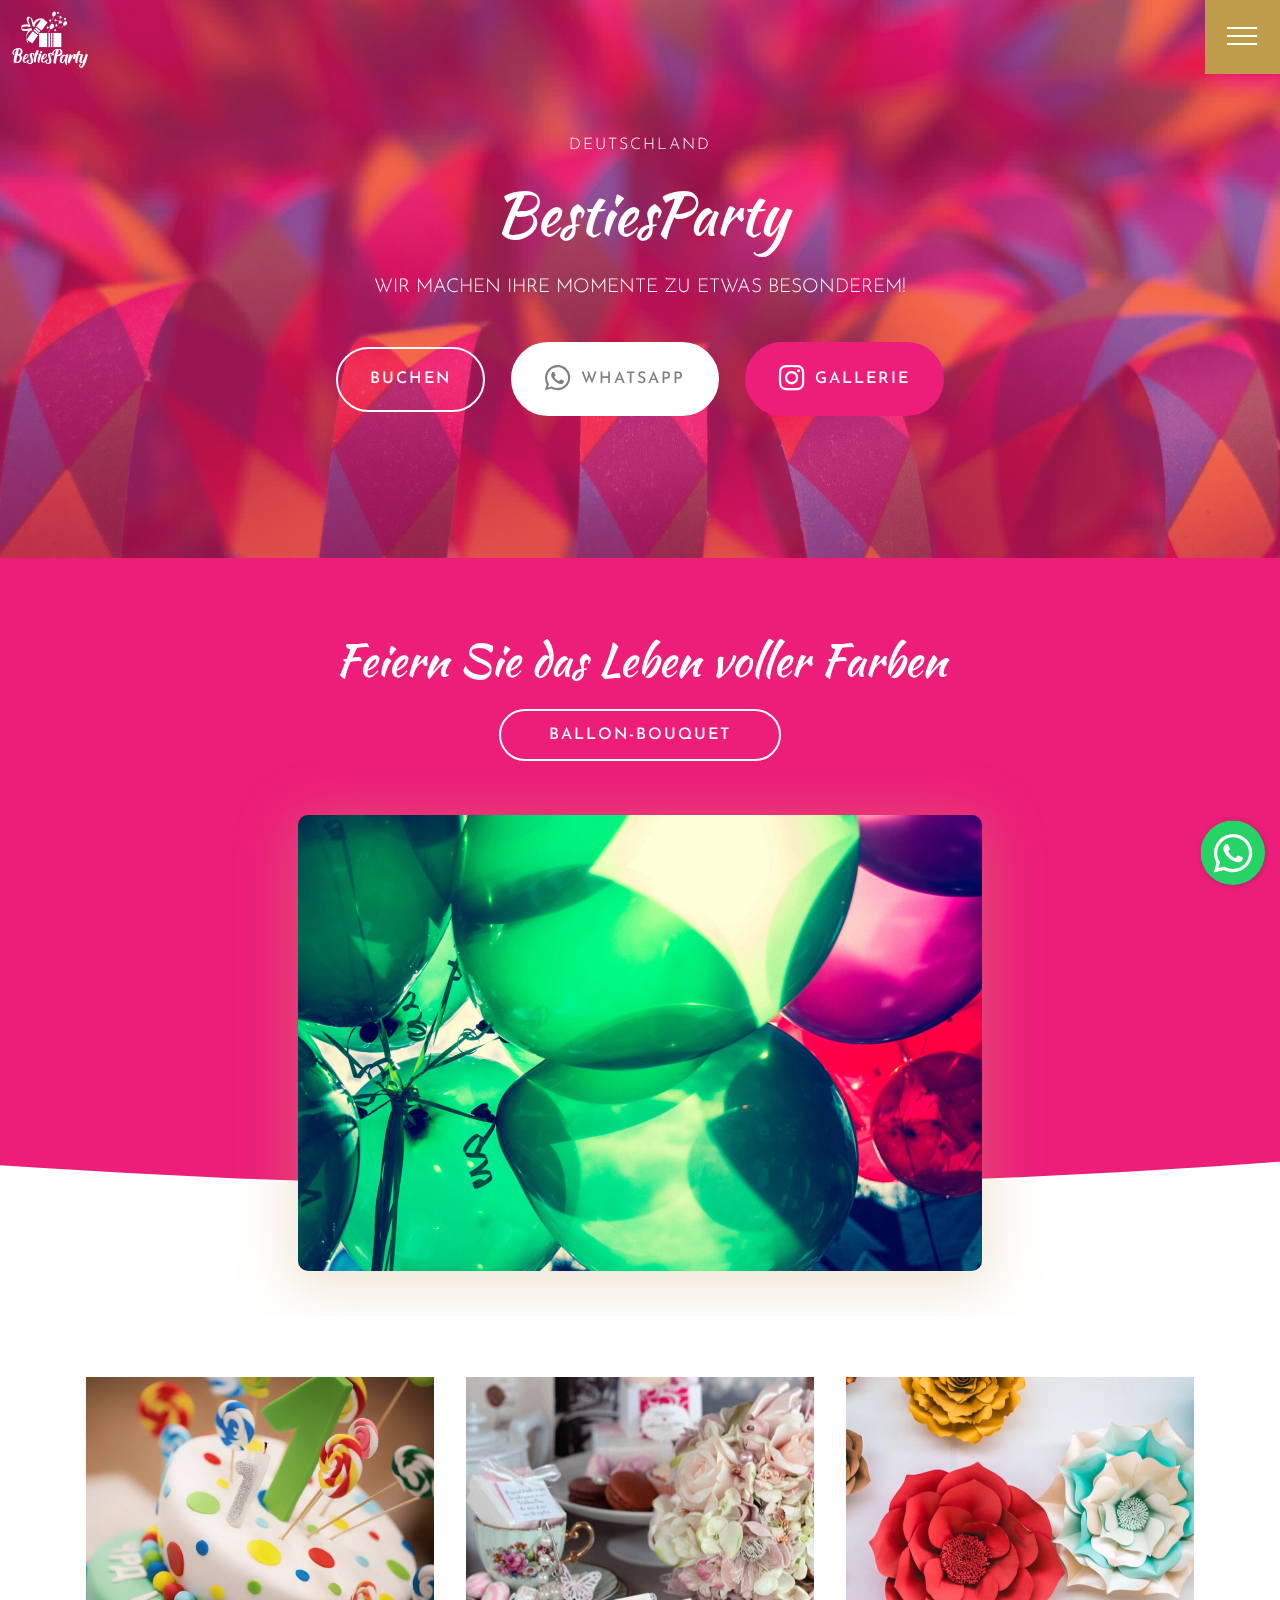
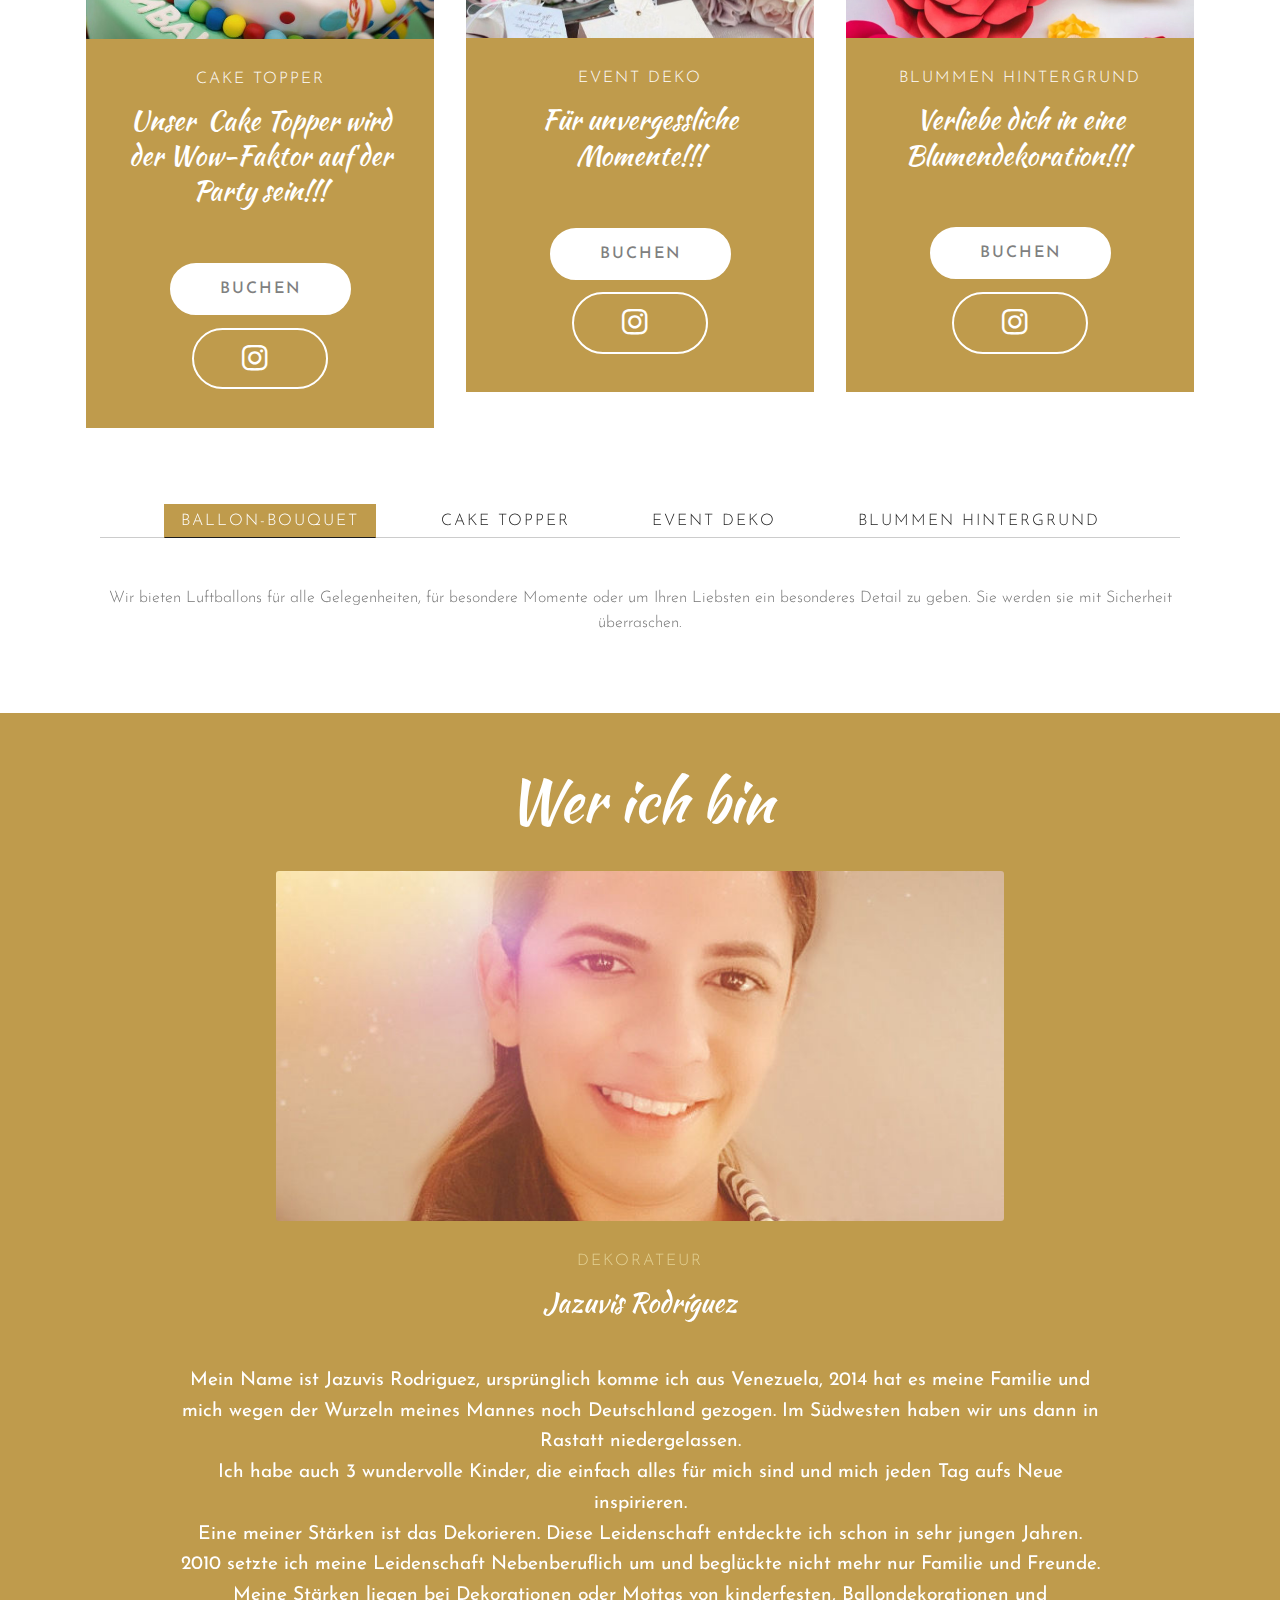
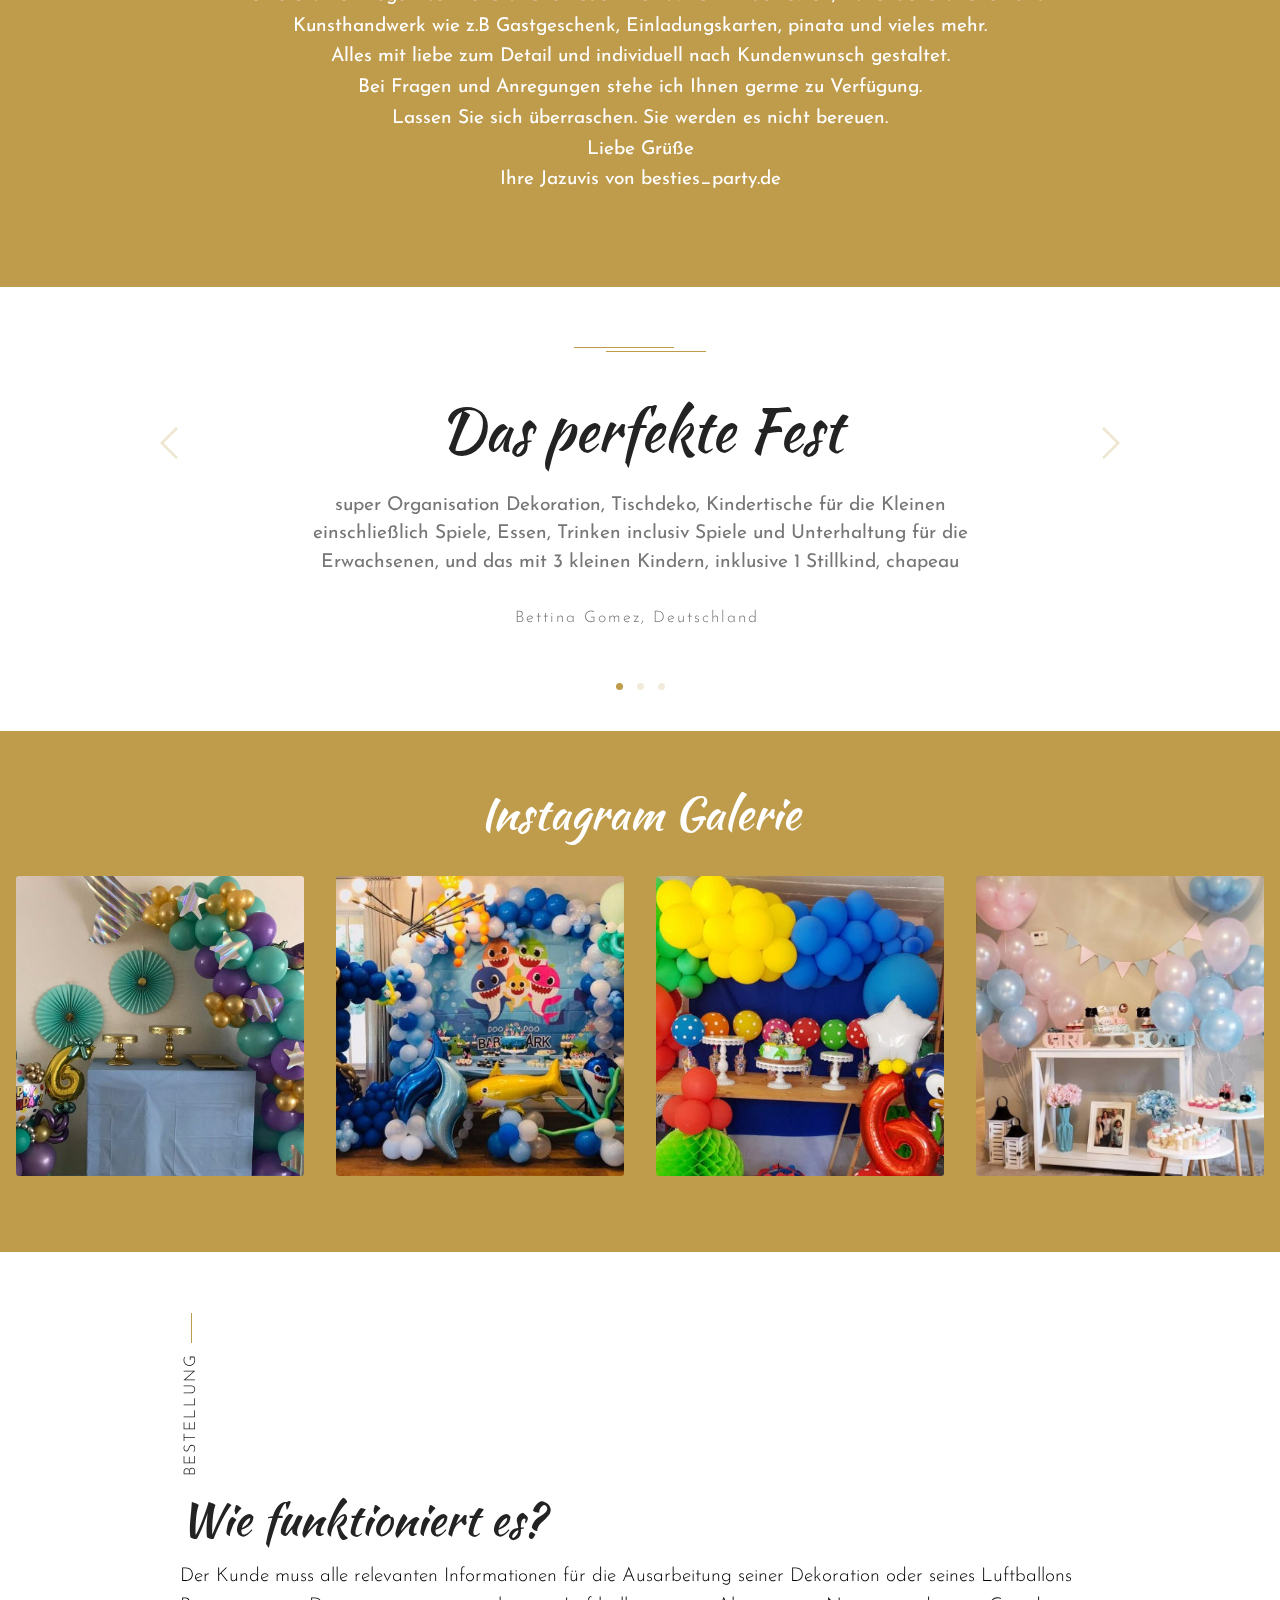
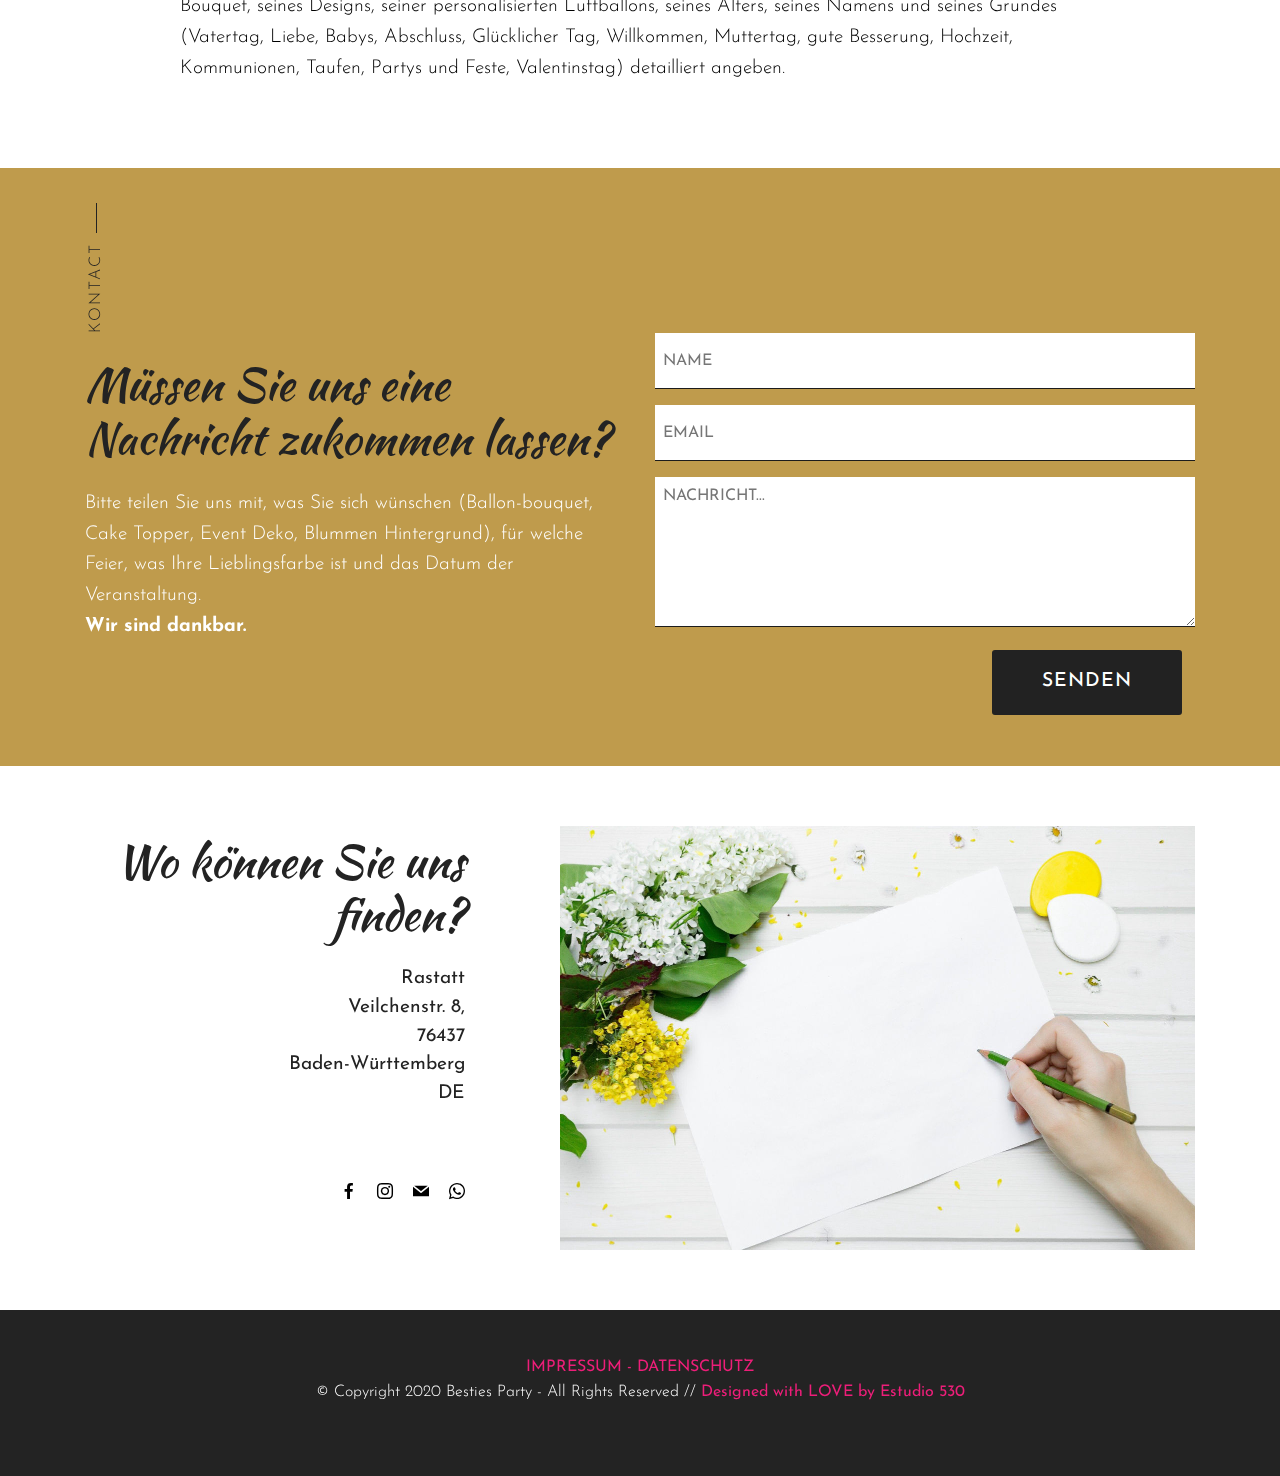
==== commit ab5931e7: "E530  26.2" ====
--- a/index.html
+++ b/index.html
@@ -22,6 +22,7 @@
   <link rel="stylesheet" href="assets/bootstrap/css/bootstrap-grid.min.css">
   <link rel="stylesheet" href="assets/bootstrap/css/bootstrap-reboot.min.css">
   <link rel="stylesheet" href="assets/dropdown/css/style.css">
+  <link rel="stylesheet" href="assets/chatbutton/floating-wpp.css">
   <link rel="stylesheet" href="assets/formstyler/jquery.formstyler.css">
   <link rel="stylesheet" href="assets/formstyler/jquery.formstyler.theme.css">
   <link rel="stylesheet" href="assets/socicon/css/styles.css">
@@ -100,7 +101,7 @@
                             </a>
                         </div>
                         <div class="soc-item">
-                            <a href="https://wa.me/0049 177 2928501">
+                            <a href="https://wa.me/00491772928501">
                                 <span class="mbr-iconfont mbr-iconfont-social socicon-whatsapp socicon" style="color: rgb(87, 70, 139); fill: rgb(87, 70, 139);"></span>
                             </a>
                         </div>
@@ -128,7 +129,7 @@
                  <h3 class="mbr-section-subtitle mbr-white pb-3 mbr-fonts-style display-4">DEUTSCHLAND</h3>
                 <h1 class="mbr-section-title mbr-white pb-3 mbr-fonts-style display-1">BestiesParty</h1>
                 <p class="mbr-text pb-3 mbr-white mbr-light mbr-fonts-style display-7">WIR MACHEN IHRE MOMENTE ZU ETWAS BESONDEREM!</p>
-                <div class="mbr-section-btn"><a class="btn btn-lg btn-white-outline display-4" href="mailto:bestiesparty.de@gmail.com">BUCHEN</a> <a class="btn btn-lg btn-white display-4" href="https://wa.me/0049 177 2928501"><span class="socicon socicon-whatsapp mbr-iconfont mbr-iconfont-btn"></span>WHATSAPP</a> <a class="btn btn-lg btn-success display-4" href="https://www.instagram.com/besties_party.de/"><span class="socicon socicon-instagram mbr-iconfont mbr-iconfont-btn"></span>GALLERIE</a></div>
+                <div class="mbr-section-btn"><a class="btn btn-lg btn-white-outline display-4" href="mailto:bestiesparty.de@gmail.com">BUCHEN</a> <a class="btn btn-lg btn-white display-4" href="https://wa.me/00491772928501"><span class="socicon socicon-whatsapp mbr-iconfont mbr-iconfont-btn"></span>WHATSAPP</a> <a class="btn btn-lg btn-success display-4" href="https://www.instagram.com/besties_party.de/"><span class="socicon socicon-instagram mbr-iconfont mbr-iconfont-btn"></span>GALLERIE</a></div>
             </div>
         </div>
     </div>
@@ -560,7 +561,7 @@
 
             <div class="col-lg-6 col-md-12 mx-auto mbr-form" data-form-type="formoid">
                 <!---Formbuilder Form--->
-                <form action="https://mobirise.eu/" method="POST" class="mbr-form form-with-styler" data-form-title="Form Name"><input type="hidden" name="email" data-form-email="true" value="KtWhsTPE6oV/tFg3kwKTLkimyIUH6NO6M/tCPIVmi94+fwVWBWYI+s34+508H3LOnfvPlfkyVezGsXvRlFAcLmsEsOndRCOPlFRzBosQjX4TCgOeHbXleJkYflclhkpT">
+                <form action="https://mobirise.eu/" method="POST" class="mbr-form form-with-styler" data-form-title="Form Name"><input type="hidden" name="email" data-form-email="true" value="R7ElKenAj5vZ9sD/ZbPbUH/V/NlmcNWS7njAhQZ9hAK1eYI1atvrUCXfrrWMvOY2qSf1iD8wzUy/k/fTwqyEwPyZVlfSapetx/+V4yMs8DMNaG2y9YXcpSjeOREyGapU">
                     <div class="form-row">
                         <div hidden="hidden" data-form-alert="" class="alert alert-success col-12">Vielen Dank für das Ausfüllen des Formulars!</div>
                         <div hidden="hidden" data-form-alert-danger="" class="alert alert-danger col-12">Oops...! some
@@ -620,7 +621,7 @@
                         </li>
                         <li class="list-inline-item">
                             
-                                <a href="https://wa.me/0049 177 2928501"><span class="mbr-iconfont socicon-whatsapp socicon"></span></a>
+                                <a href="https://wa.me/00491772928501"><span class="mbr-iconfont socicon-whatsapp socicon"></span></a>
                             
                         </li>
                         
@@ -661,6 +662,8 @@
   <script src="assets/dropdown/js/nav-dropdown.js"></script>
   <script src="assets/dropdown/js/navbar-dropdown.js"></script>
   <script src="assets/touchswipe/jquery.touch-swipe.min.js"></script>
+  <script src="assets/chatbutton/floating-wpp.js"></script>
+  <script src="assets/chatbutton/script.js"></script>
   <script src="assets/parallax/jarallax.min.js"></script>
   <script src="assets/mbr-tabs/mbr-tabs.js"></script>
   <script src="assets/bootstrapcarouselswipe/bootstrap-carousel-swipe.js"></script>
@@ -672,5 +675,10 @@
   
   
   
-</body>
+<div id="chatbutton-wa" data-phone="00491772928501" data-showpopup="true" data-headertitle="👋 Chat with us on WhatsApp!" data-popupmessage="Hallo!👋
+
+Geben Sie hier eine Nachricht ein. Sie wird direkt an unser Telefon weitergeleitet!🔥
+
+BestiesParty" data-placeholder="Bitte hier schreiben" data-position="left" data-headercolor="#ed1e79" data-backgroundcolor="#e5ddd5" data-autoopentimeout="5" data-size="65px"><div class="floating-wpp-button" style="width: 65px; height: 65px;"><div class="floating-wpp-button-image"><!--?xml version="1.0" encoding="UTF-8" standalone="no"?--><svg xmlns="http://www.w3.org/2000/svg" xmlns:xlink="http://www.w3.org/1999/xlink" style="isolation:isolate" viewBox="0 0 800 800" width="65" height="65"><defs><clipPath id="_clipPath_A3g8G5hPEGG2L0B6hFCxamU4cc8rfqzQ"><rect width="800" height="800"></rect></clipPath></defs><g clip-path="url(#_clipPath_A3g8G5hPEGG2L0B6hFCxamU4cc8rfqzQ)"><g><path d=" M 787.59 800 L 12.41 800 C 5.556 800 0 793.332 0 785.108 L 0 14.892 C 0 6.667 5.556 0 12.41 0 L 787.59 0 C 794.444 0 800 6.667 800 14.892 L 800 785.108 C 800 793.332 794.444 800 787.59 800 Z " fill="rgb(37,211,102)"></path></g><g><path d=" M 508.558 450.429 C 502.67 447.483 473.723 433.24 468.325 431.273 C 462.929 429.308 459.003 428.328 455.078 434.22 C 451.153 440.114 439.869 453.377 436.434 457.307 C 433 461.236 429.565 461.729 423.677 458.78 C 417.79 455.834 398.818 449.617 376.328 429.556 C 358.825 413.943 347.008 394.663 343.574 388.768 C 340.139 382.873 343.207 379.687 346.155 376.752 C 348.804 374.113 352.044 369.874 354.987 366.436 C 357.931 362.999 358.912 360.541 360.875 356.614 C 362.837 352.683 361.857 349.246 360.383 346.299 C 358.912 343.352 347.136 314.369 342.231 302.579 C 337.451 291.099 332.597 292.654 328.983 292.472 C 325.552 292.301 321.622 292.265 317.698 292.265 C 313.773 292.265 307.394 293.739 301.996 299.632 C 296.6 305.527 281.389 319.772 281.389 348.752 C 281.389 377.735 302.487 405.731 305.431 409.661 C 308.376 413.592 346.949 473.062 406.015 498.566 C 420.062 504.634 431.03 508.256 439.581 510.969 C 453.685 515.451 466.521 514.818 476.666 513.302 C 487.978 511.613 511.502 499.06 516.409 485.307 C 521.315 471.55 521.315 459.762 519.842 457.307 C 518.371 454.851 514.446 453.377 508.558 450.429 Z  M 401.126 597.117 L 401.047 597.117 C 365.902 597.104 331.431 587.661 301.36 569.817 L 294.208 565.572 L 220.08 585.017 L 239.866 512.743 L 235.21 505.332 C 215.604 474.149 205.248 438.108 205.264 401.1 C 205.307 293.113 293.17 205.257 401.204 205.257 C 453.518 205.275 502.693 225.674 539.673 262.696 C 576.651 299.716 597.004 348.925 596.983 401.258 C 596.939 509.254 509.078 597.117 401.126 597.117 Z  M 567.816 234.565 C 523.327 190.024 464.161 165.484 401.124 165.458 C 271.24 165.458 165.529 271.161 165.477 401.085 C 165.46 442.617 176.311 483.154 196.932 518.892 L 163.502 641 L 288.421 608.232 C 322.839 627.005 361.591 636.901 401.03 636.913 L 401.126 636.913 L 401.127 636.913 C 530.998 636.913 636.717 531.2 636.77 401.274 C 636.794 338.309 612.306 279.105 567.816 234.565" fill-rule="evenodd" fill="rgb(255,255,255)"></path></g></g></svg></div></div></div>
+ </body>
 </html>--- a/assets/chatbutton/floating-wpp.css
+++ b/assets/chatbutton/floating-wpp.css
@@ -0,0 +1,132 @@
+.floating-wpp {
+    position: fixed;
+    bottom: 15px;
+    left: 15px;
+    font-size: 14px;
+    transition: bottom 0.2s;
+    z-index: 1021;
+}
+
+.floating-wpp .floating-wpp-button {
+    position: relative;
+    border-radius: 50%;
+    box-shadow: 1px 1px 4px rgba(60, 60, 60, 0.4);
+    transition: box-shadow 0.2s;
+    cursor: pointer;
+    overflow: hidden;
+}
+
+.floating-wpp .floating-wpp-button img,
+.floating-wpp .floating-wpp-button svg {
+    position: absolute;
+    width: 100%;
+    height: auto;
+    object-fit: cover;
+    top: 50%;
+    left: 50%;
+    transform: translate3d(-50%, -50%, 0);
+    border-radius: 50%;
+}
+
+.floating-wpp:hover .floating-wpp-button {
+    box-shadow: 1px 2px 8px rgba(60, 60, 60, 0.4);
+}
+
+.floating-wpp .floating-wpp-popup {
+    /*border: 2px solid white;*/
+    border-radius: 8px;
+    background-color: #e5ddd5;
+    position: absolute;
+    overflow: hidden;
+    padding: 0;
+    box-shadow: 1px 2px 8px rgba(60, 60, 60, 0.25);
+    width: 0px;
+    height: 0px;
+    bottom: 0;
+    opacity: 0;
+    transition: bottom 0.1s ease-out, opacity 0.2s ease-out;
+    transform-origin: bottom;
+}
+
+.floating-wpp .floating-wpp-popup.active {
+    padding: 0 15px 12px 15px;
+    width: 280px;
+    height: auto;
+    bottom: 82px;
+    opacity: 1;
+}
+
+.floating-wpp .floating-wpp-popup .floating-wpp-message {
+    background-color: white;
+    padding: 8px;
+    border-radius: 7.5px 7.5px 7.5px 7.5px;
+    box-shadow: 1px 1px 5px rgba(0, 0, 0, 0.15);
+    opacity: 0;
+    transition: opacity 0.2s;
+    max-width: 100%;
+}
+
+.floating-wpp .floating-wpp-popup.active .floating-wpp-message {
+    opacity: 1;
+    transition-delay: 0.2s;
+}
+
+.floating-wpp .floating-wpp-popup .floating-wpp-head {
+    text-align: left;
+    color: white;
+    margin: 0 -15px 15px -15px;
+    padding: 15px 15px;
+    display: flex;
+    flex-direction: column;
+    justify-content: space-between;
+    cursor: pointer;
+}
+
+.floating-wpp-headName {
+    margin: 0;
+}
+
+.floating-wpp .floating-wpp-popup .floating-wpp-head .close {
+    position: absolute;
+    top: 14px;
+    right: 8px;
+    color: #ffffff;
+    text-shadow: none;
+    opacity: 1;
+    font-size: inherit;
+}
+
+.floating-wpp .floating-wpp-input-message {
+    background-color: #e5ddd5;
+    margin: 5px -15px -15px -15px;
+    padding: 0 15px;
+    display: flex;
+    align-items: center;
+}
+
+.floating-wpp .floating-wpp-input-message textarea {
+    border: 1px solid #ffffff;
+    border-radius: 21px;
+    box-shadow: none;
+    padding: 8px 12px;
+    margin: 10px 0 15px 0;
+    width: 100%;
+    max-width: 100%;
+    font-family: inherit;
+    font-size: inherit;
+    resize: none;
+    outline: none;
+    color: #4a4a4a;
+    box-shadow: 1px 2px 8px rgba(60, 60, 60, 0.25);
+    visibility: visible !important;
+    animation-delay: 0s;
+    animation-duration: 0s;
+}
+
+.floating-wpp .floating-wpp-btn-send {
+    margin: 10px 0 15px 12px;
+    font-size: 0;
+    cursor: pointer;
+    box-shadow: 1px 2px 8px rgba(60, 60, 60, 0.25);
+    border-radius: 50%;
+}
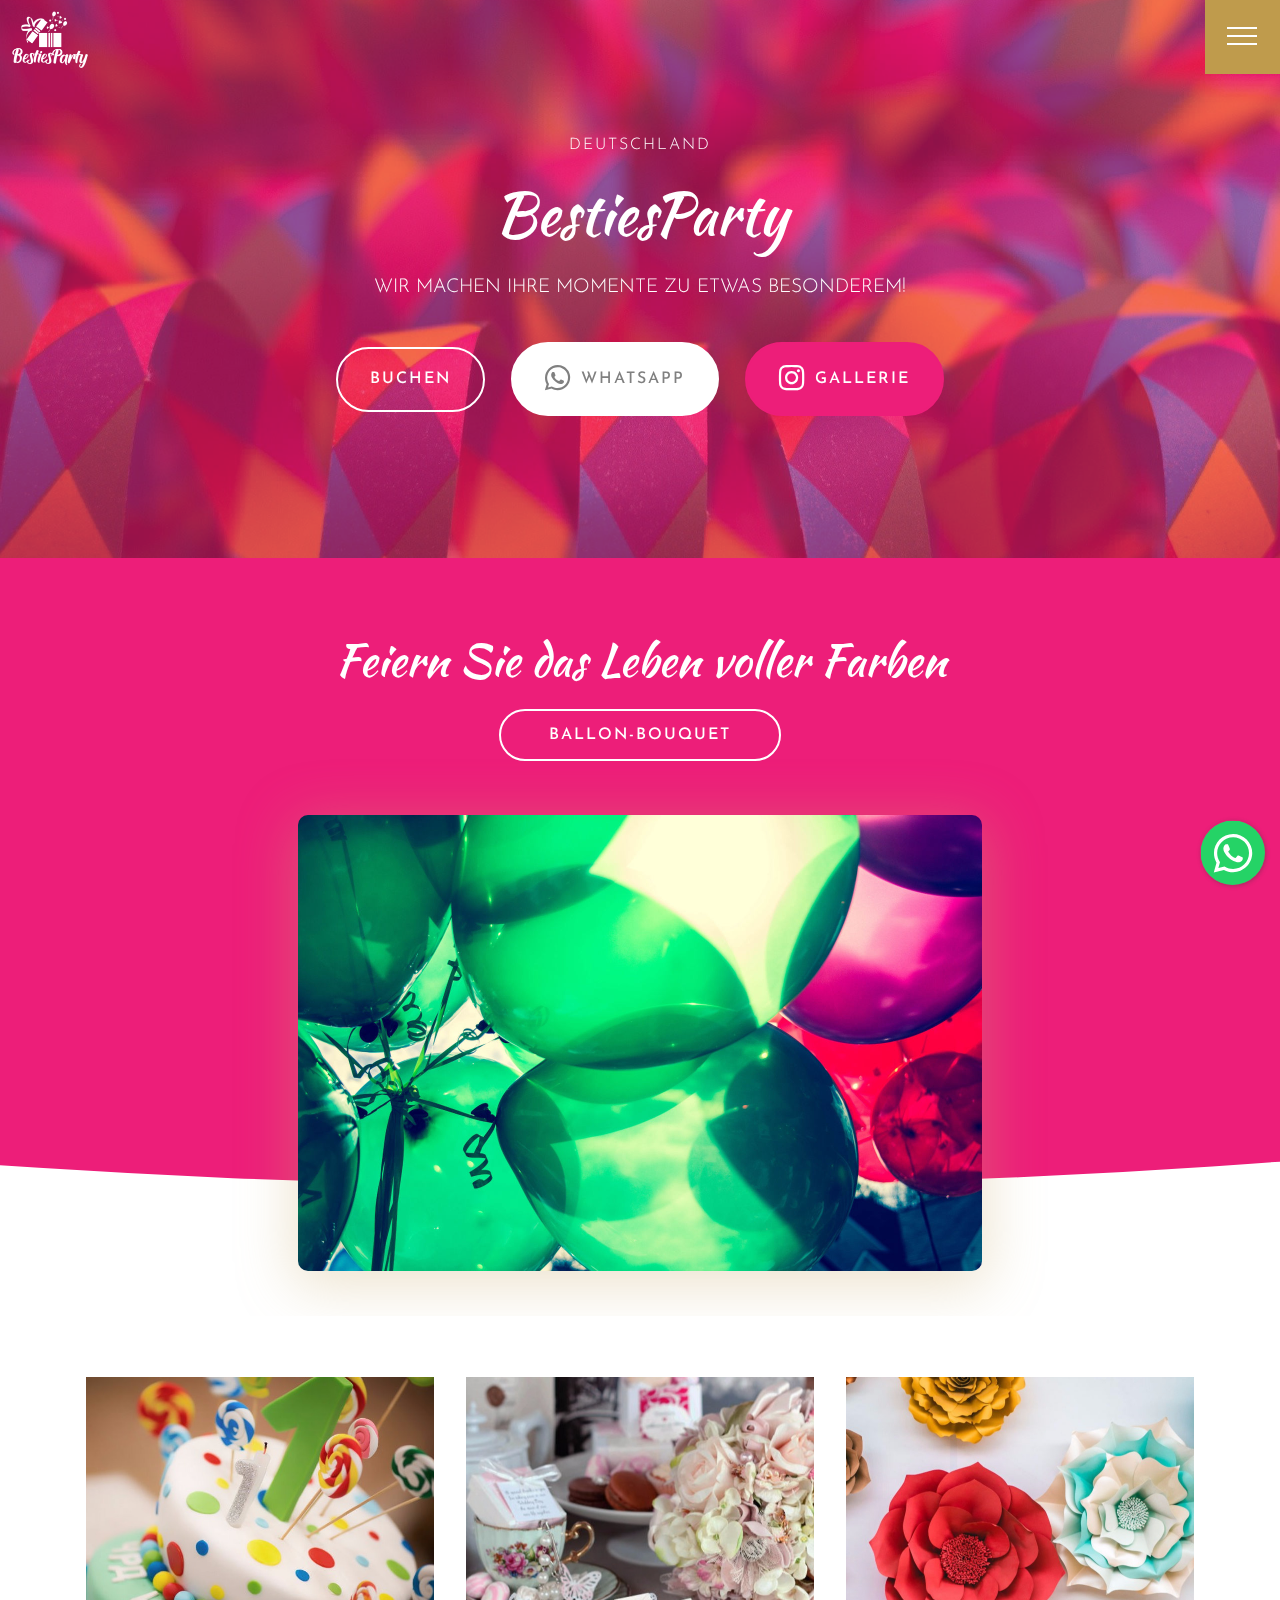
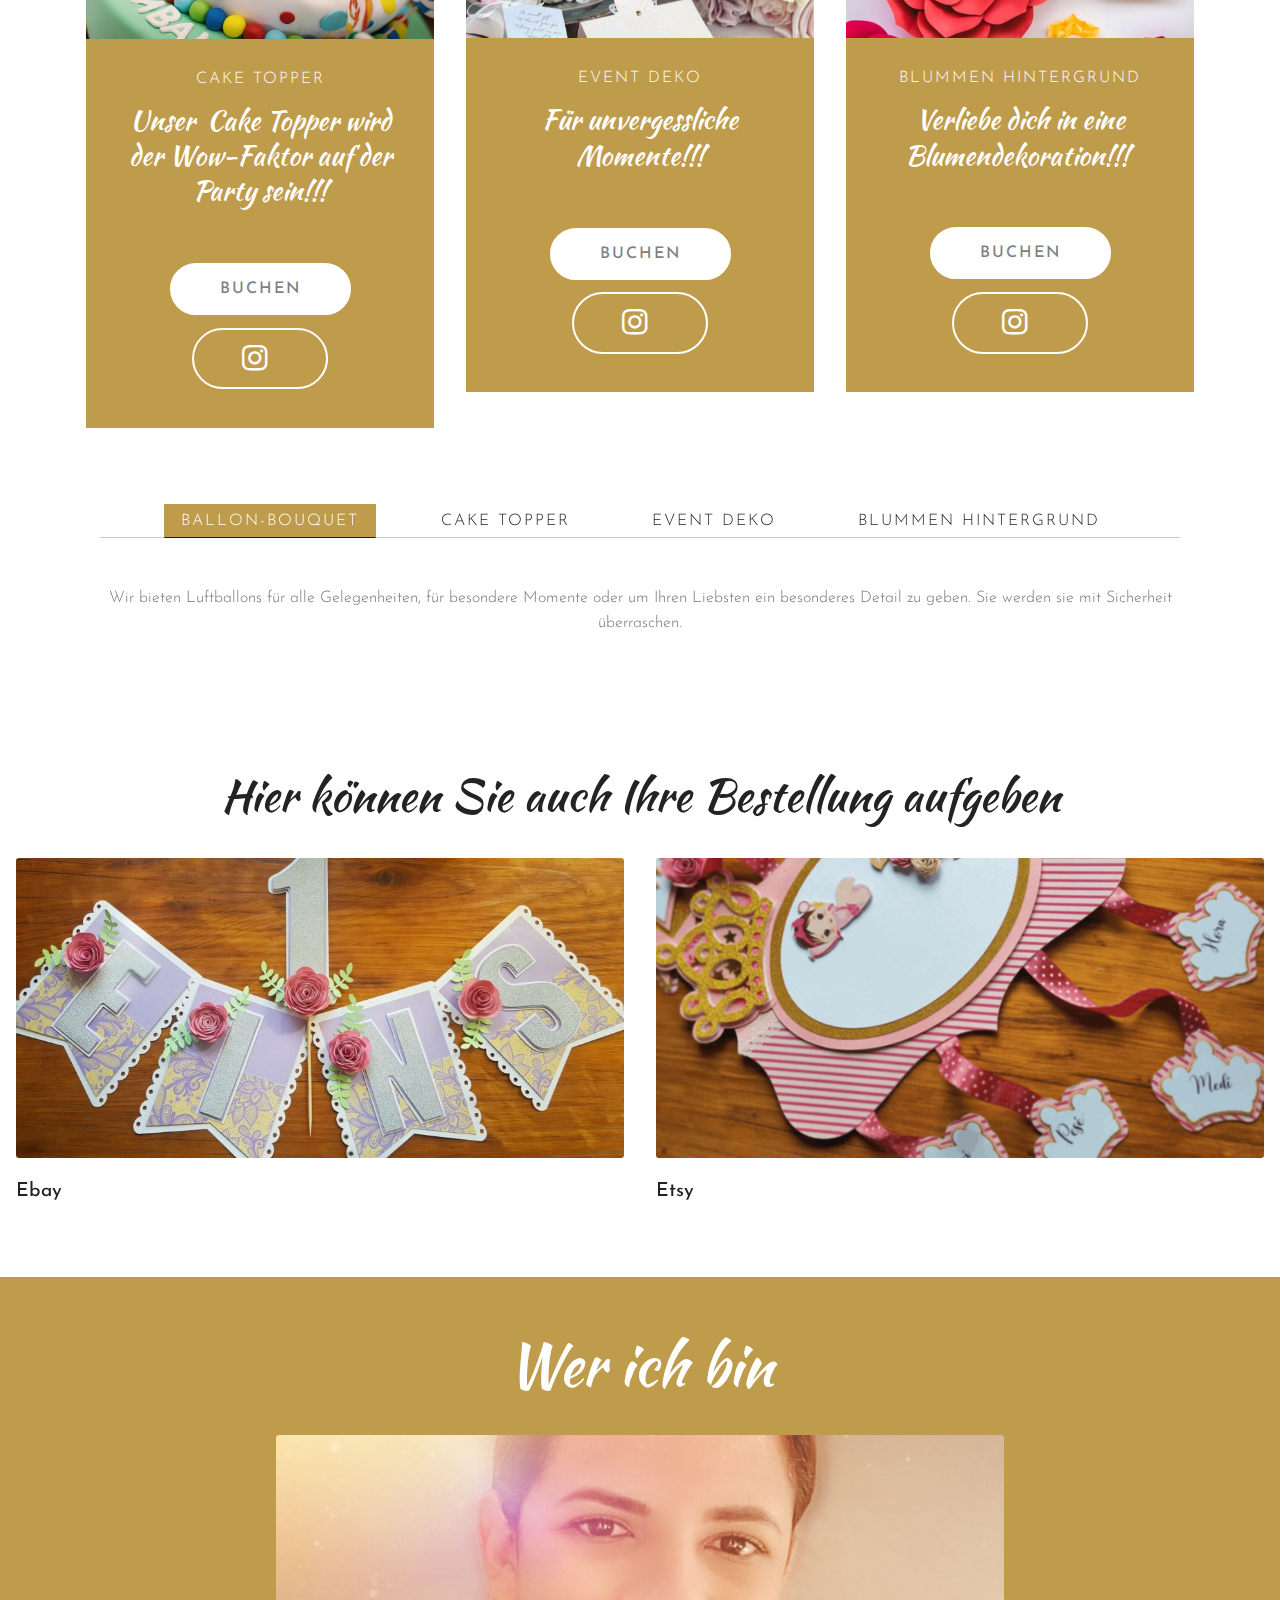
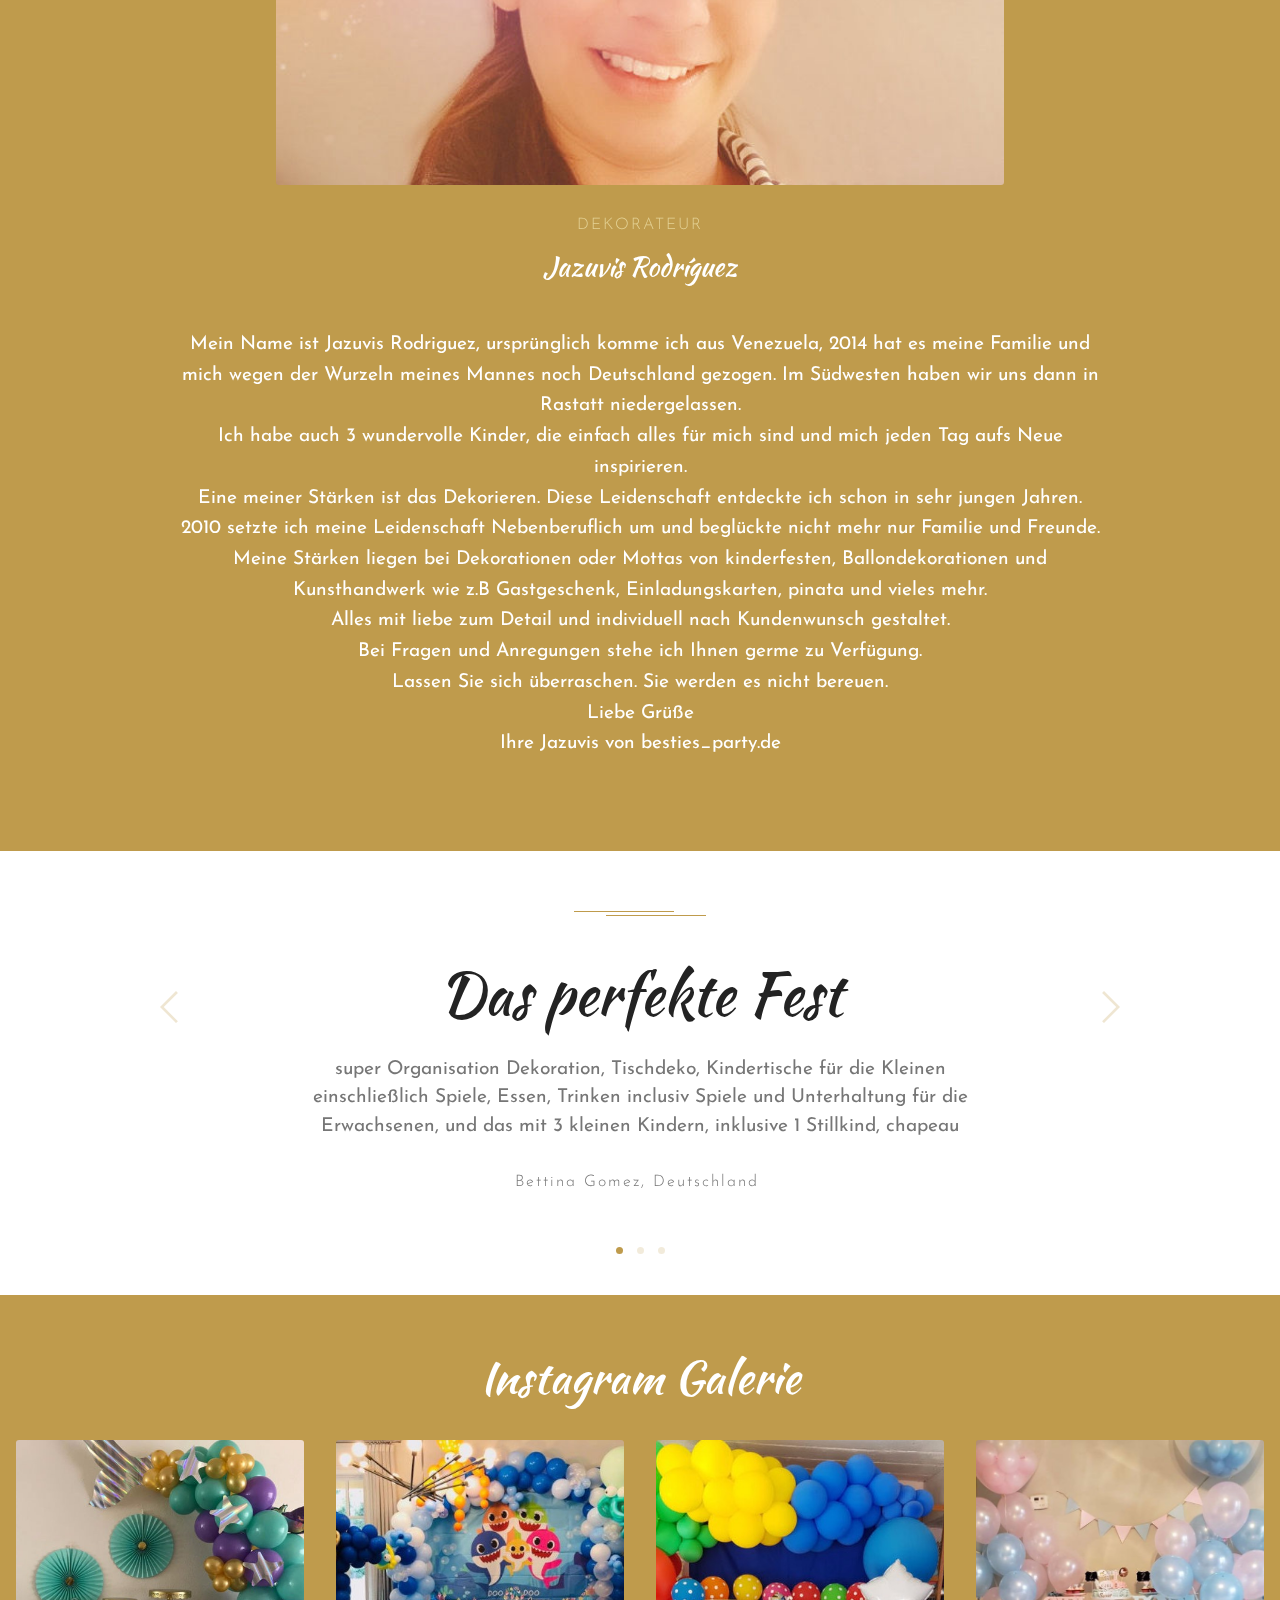
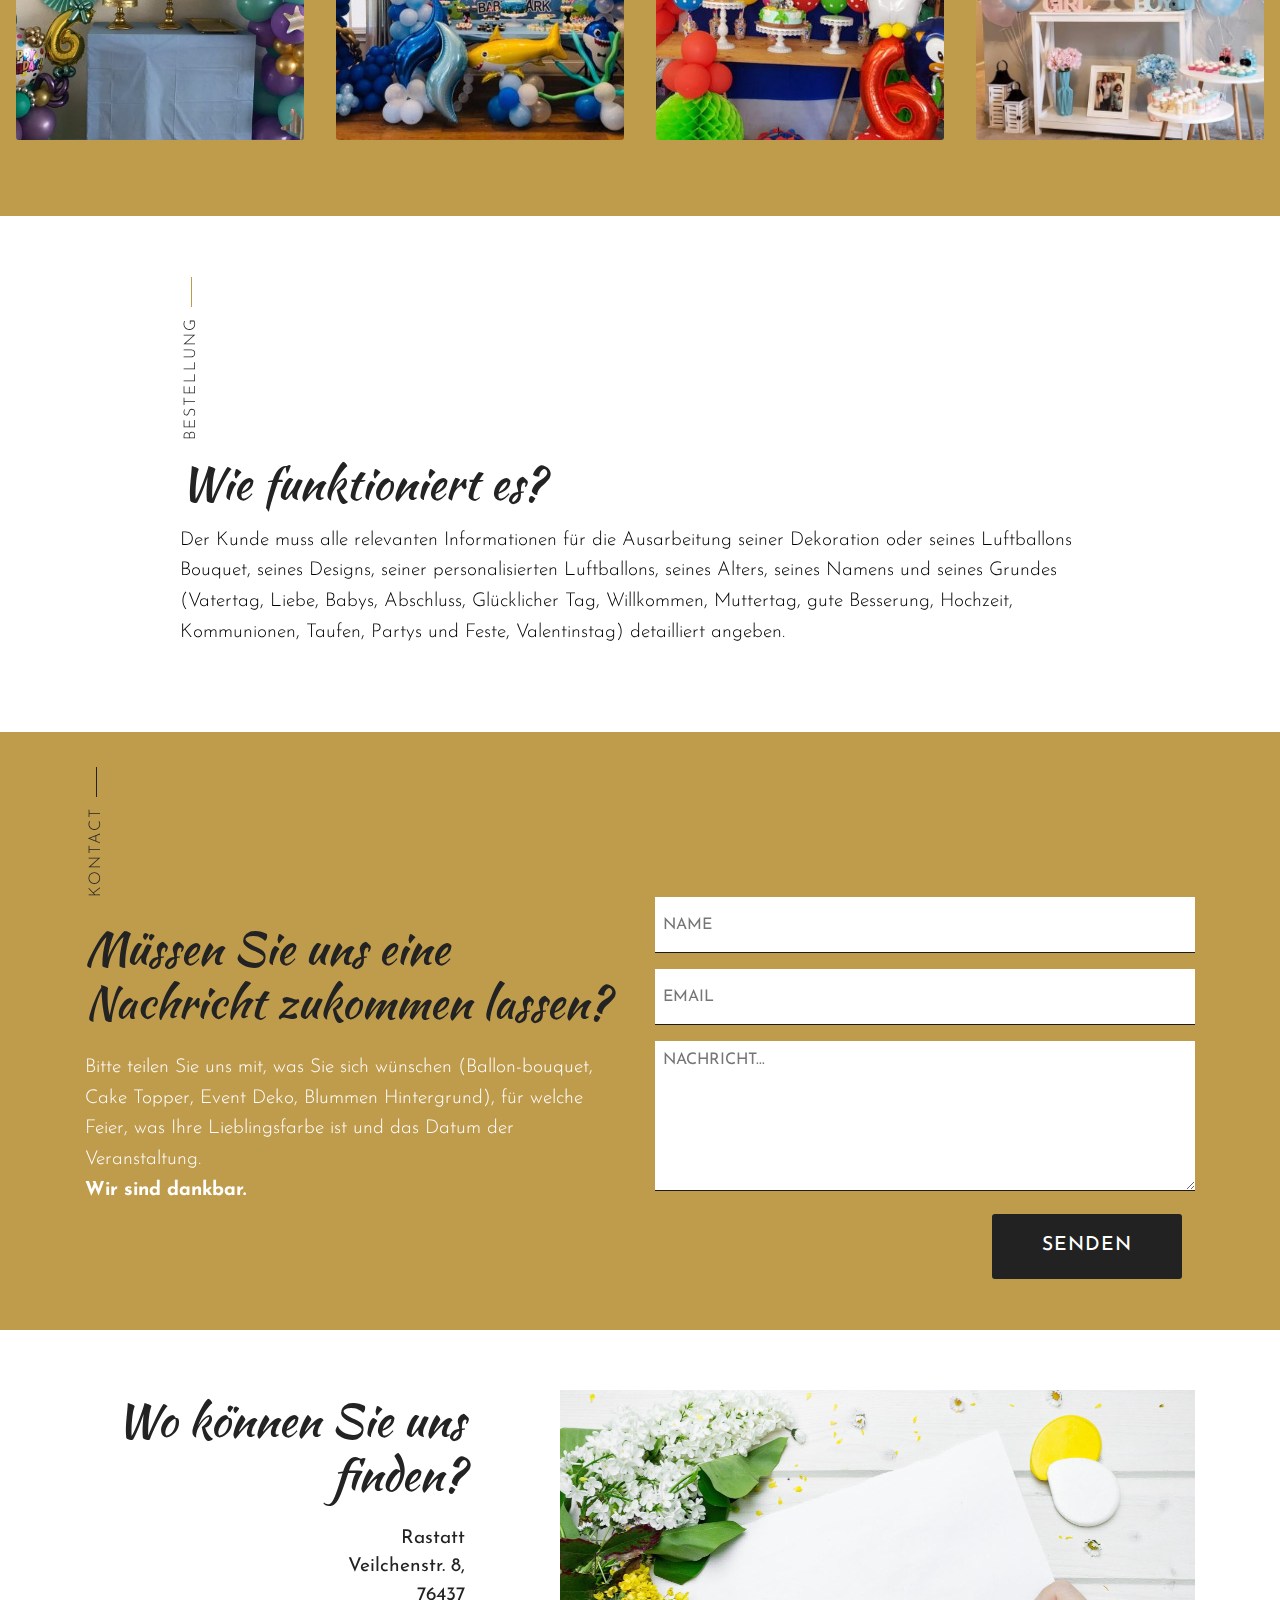
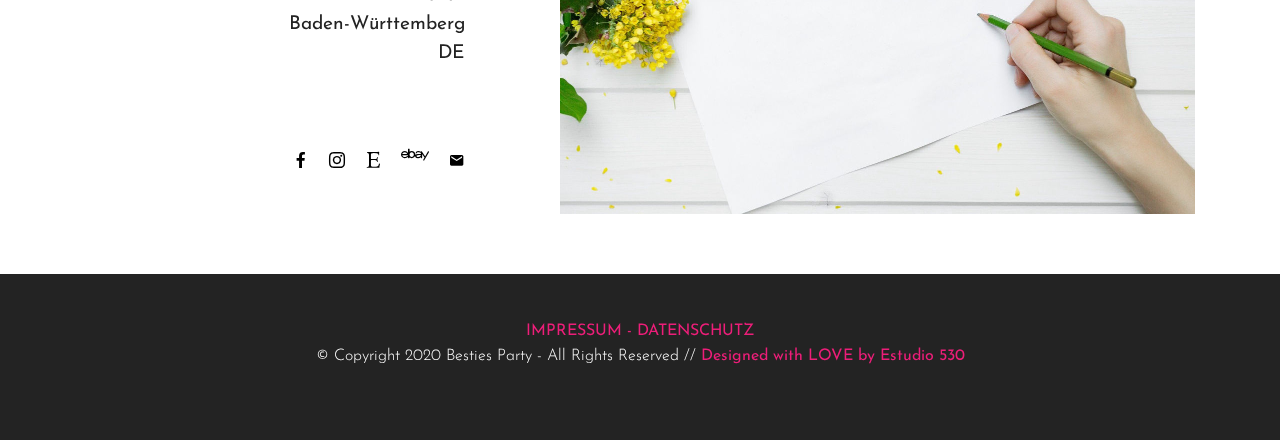
==== commit 31f38267: "E530 -21.6" ====
--- a/index.html
+++ b/index.html
@@ -16,13 +16,15 @@
   
   <title>Besties Party - Home</title>
   <link rel="stylesheet" href="assets/web/assets/mobirise-icons2/mobirise2.css">
+  <link rel="stylesheet" href="assets/icon54/style.css">
   <link rel="stylesheet" href="assets/web/assets/mobirise-icons/mobirise-icons.css">
+  <link rel="stylesheet" href="assets/Material-Design-Icons/css/material.css">
   <link rel="stylesheet" href="assets/tether/tether.min.css">
   <link rel="stylesheet" href="assets/bootstrap/css/bootstrap.min.css">
   <link rel="stylesheet" href="assets/bootstrap/css/bootstrap-grid.min.css">
   <link rel="stylesheet" href="assets/bootstrap/css/bootstrap-reboot.min.css">
+  <link rel="stylesheet" href="assets/chatbutton/floating-wpp.css">
   <link rel="stylesheet" href="assets/dropdown/css/style.css">
-  <link rel="stylesheet" href="assets/chatbutton/floating-wpp.css">
   <link rel="stylesheet" href="assets/formstyler/jquery.formstyler.css">
   <link rel="stylesheet" href="assets/formstyler/jquery.formstyler.theme.css">
   <link rel="stylesheet" href="assets/socicon/css/styles.css">
@@ -91,7 +93,7 @@
             
                     <div class="social-list align-left">
                         <div class="soc-item">
-                            <a href="https://twitter.com/mobirise" target="_blank">
+                            <a href="https://www.instagram.com/bestiesparty.de/" target="_blank">
                                 <span class="mbr-iconfont mbr-iconfont-social socicon-instagram socicon" style="color: rgb(237, 30, 121); fill: rgb(237, 30, 121);"></span>
                             </a>
                         </div>
@@ -101,8 +103,8 @@
                             </a>
                         </div>
                         <div class="soc-item">
-                            <a href="https://wa.me/00491772928501">
-                                <span class="mbr-iconfont mbr-iconfont-social socicon-whatsapp socicon" style="color: rgb(87, 70, 139); fill: rgb(87, 70, 139);"></span>
+                            <a href="https://www.etsy.com/shop/BestiesparKreationen" target="_blank">
+                                <span class="mbr-iconfont mbr-iconfont-social socicon-etsy socicon" style="color: rgb(87, 70, 139); fill: rgb(87, 70, 139);"></span>
                             </a>
                         </div>
                         
@@ -129,7 +131,7 @@
                  <h3 class="mbr-section-subtitle mbr-white pb-3 mbr-fonts-style display-4">DEUTSCHLAND</h3>
                 <h1 class="mbr-section-title mbr-white pb-3 mbr-fonts-style display-1">BestiesParty</h1>
                 <p class="mbr-text pb-3 mbr-white mbr-light mbr-fonts-style display-7">WIR MACHEN IHRE MOMENTE ZU ETWAS BESONDEREM!</p>
-                <div class="mbr-section-btn"><a class="btn btn-lg btn-white-outline display-4" href="mailto:bestiesparty.de@gmail.com">BUCHEN</a> <a class="btn btn-lg btn-white display-4" href="https://wa.me/00491772928501"><span class="socicon socicon-whatsapp mbr-iconfont mbr-iconfont-btn"></span>WHATSAPP</a> <a class="btn btn-lg btn-success display-4" href="https://www.instagram.com/besties_party.de/"><span class="socicon socicon-instagram mbr-iconfont mbr-iconfont-btn"></span>GALLERIE</a></div>
+                <div class="mbr-section-btn"><a class="btn btn-lg btn-white-outline display-4" href="mailto:bestiesparty.de@gmail.com">BUCHEN</a> <a class="btn btn-lg btn-white display-4" href="https://wa.me/491772928501"><span class="socicon socicon-whatsapp mbr-iconfont mbr-iconfont-btn"></span>WHATSAPP</a> <a class="btn btn-lg btn-success display-4" href="https://www.instagram.com/bestiesparty.de/" target="_blank"><span class="socicon socicon-instagram mbr-iconfont mbr-iconfont-btn"></span>GALLERIE</a></div>
             </div>
         </div>
     </div>
@@ -198,7 +200,7 @@
                             </div>
                         <p class="mbr-text1 mbr-fonts-style display-4"></p>
                     </div>
-                    <div class="mbr-section-btn text-center"><a href="index.html#form01-12" class="btn btn-white display-4">BUCHEN</a> <a href="https://www.instagram.com/besties_party.de/" class="btn btn-white-outline display-4"><span class="socicon socicon-instagram mbr-iconfont mbr-iconfont-btn"></span></a></div>
+                    <div class="mbr-section-btn text-center"><a href="index.html#form01-12" class="btn btn-white display-4">BUCHEN</a> <a href="https://www.instagram.com/bestiesparty.de/" class="btn btn-white-outline display-4"><span class="socicon socicon-instagram mbr-iconfont mbr-iconfont-btn"></span></a></div>
                 </div>
             </div>
 
@@ -213,7 +215,7 @@
                         <h4 class="card-title2 mbr-fonts-style display-5">Für unvergessliche Momente!!!<br></h4></div>
                         <p class="mbr-text2 mbr-fonts-style display-4"></p>
                     </div>
-                    <div class="mbr-section-btn text-center"><a href="index.html#form01-12" class="btn btn-white display-4">BUCHEN </a> <a href="https://www.instagram.com/besties_party.de/" class="btn btn-white-outline display-4"><span class="socicon socicon-instagram mbr-iconfont mbr-iconfont-btn"></span></a></div>
+                    <div class="mbr-section-btn text-center"><a href="index.html#form01-12" class="btn btn-white display-4">BUCHEN </a> <a href="https://www.instagram.com/bestiesparty.de/" class="btn btn-white-outline display-4"><span class="socicon socicon-instagram mbr-iconfont mbr-iconfont-btn"></span></a></div>
                 </div>
             </div>
 
@@ -229,7 +231,7 @@
                         <p class="mbr-text3 mbr-fonts-style display-4"></p>
                     </div>
                     <div class="mbr-section-btn text-center"><a href="index.html#form01-12" class="btn btn-white display-4">
-                            BUCHEN </a> <a href="https://www.instagram.com/besties_party.de/" class="btn btn-white-outline display-4"><span class="socicon socicon-instagram mbr-iconfont mbr-iconfont-btn"></span></a></div>
+                            BUCHEN </a> <a href="https://www.instagram.com/bestiesparty.de/" class="btn btn-white-outline display-4"><span class="socicon socicon-instagram mbr-iconfont mbr-iconfont-btn"></span></a></div>
                 </div>
             </div>
 
@@ -299,6 +301,51 @@
     </div>
 </section>
 
+<section class="social2 cid-sAXpjHVUPB" id="social-buttons02-14">
+
+    
+
+    
+    
+    <div class="container-fluid">
+        <div class="row">
+             <div class="col-12 col-md-12">
+            <h3 class="title pb-3 mbr-fonts-style display-2">Hier können Sie auch Ihre Bestellung aufgeben</h3>
+            </div>
+            
+            <div class="card p-3 col-12 col-md-6">
+                <div class="card-wrapper">
+                    <div class="card-img">
+                        <a href="https://www.ebay.de/usr/bestiesparty" target="_blank"><span class="mbr-iconfont mbr-iconfont-social icon54-v1-ebay" style="font-size: 48px;"></span></a>
+                        <img src="assets/images/besties-party.de-882x496.jpeg" alt="Ebay">
+                    </div>
+                    <div class="card-box">
+                        <h4 class="card-title pt-4 mbr-fonts-style display-7">Ebay</h4>
+                        
+                    </div>
+                </div>
+            </div>
+
+            <div class="card p-3 col-12 col-md-6">
+                <div class="card-wrapper">
+                    <div class="card-img">
+                        <a href="https://www.etsy.com/shop/BestiesparKreationen" target="_blank"><span class="mbr-iconfont mbr-iconfont-social socicon-etsy socicon"></span></a>
+                        <img src="assets/images/besties-party-etsy-715x765.png" alt="Etsy">
+                    </div>
+                    <div class="card-box ">
+                        <h4 class="card-title pt-4 mbr-fonts-style display-7">Etsy</h4>
+                        
+                    </div>
+                </div>
+            </div>
+
+            
+
+            
+        </div>
+    </div>
+</section>
+
 <section class="features2 cid-rmLdoiwzhQ" id="team01-i">
 
     
@@ -470,8 +517,8 @@
             <div class="card p-3 col-12 col-md-6 col-lg-3">
                 <div class="card-wrapper">
                     <div class="card-img">
-                        <a href="https://www.instagram.com/besties_party.de/"><span class="mbr-iconfont mbr-iconfont-social socicon-instagram socicon"></span></a>
-                        <img src="assets/images/besties-party.de-meerjungfrauen-deko-party-674x674.jpeg" alt="besties-party.de-Meerjungfrauen-deko party" title="besties-party.de-Meerjungfrauen-deko party">
+                        <a href="https://www.instagram.com/bestiesparty.de/" target="_blank"><span class="mbr-iconfont mbr-iconfont-social socicon-instagram socicon"></span></a>
+                        <a href="https://www.instagram.com/bestiesparty.de/" target="_blank"><img src="assets/images/besties-party.de-meerjungfrauen-deko-party-674x674.jpeg" alt="besties-party.de-Meerjungfrauen-deko party" title="besties-party.de-Meerjungfrauen-deko party"></a>
                     </div>
                     <div class="card-box">
                         
@@ -483,8 +530,8 @@
             <div class="card p-3 col-12 col-md-6 col-lg-3">
                 <div class="card-wrapper">
                     <div class="card-img">
-                        <a href="https://www.instagram.com/besties_party.de/"><span class="mbr-iconfont mbr-iconfont-social socicon-instagram socicon"></span></a>
-                        <img src="assets/images/besties-party-.-instagram-1-674x506.jpeg" alt="Besties party . Instagram 1" title="Besties party . Instagram 1">
+                        <a href="https://www.instagram.com/bestiesparty.de/" target="_blank"><span class="mbr-iconfont mbr-iconfont-social socicon-instagram socicon"></span></a>
+                        <a href="https://www.instagram.com/bestiesparty.de/" target="_blank"><img src="assets/images/besties-party-.-instagram-1-674x506.jpeg" alt="Besties party . Instagram 1" title="Besties party . Instagram 1"></a>
                     </div>
                     <div class="card-box ">
                         
@@ -496,8 +543,8 @@
             <div class="card p-3 col-12 col-md-6 col-lg-3">
                 <div class="card-wrapper">
                     <div class="card-img">
-                        <a href="https://www.instagram.com/besties_party.de/"><span class="mbr-iconfont mbr-iconfont-social socicon-instagram socicon"></span></a>
-                        <img src="assets/images/besties-party-.-instagram-2-674x674.jpeg" alt="Besties party . Instagram 2" title="Besties party . Instagram 2">
+                        <a href="https://www.instagram.com/bestiesparty.de/" target="_blank"><span class="mbr-iconfont mbr-iconfont-social socicon-instagram socicon"></span></a>
+                        <a href="https://www.instagram.com/bestiesparty.de/" target="_blank"><img src="assets/images/besties-party-.-instagram-2-674x674.jpeg" alt="Besties party . Instagram 2" title="Besties party . Instagram 2"></a>
                     </div>
                     <div class="card-box">
                         
@@ -509,8 +556,8 @@
             <div class="card p-3 col-12 col-md-6 col-lg-3">
                 <div class="card-wrapper">
                     <div class="card-img">
-                        <a href="https://www.instagram.com/besties_party.de/"><span class="mbr-iconfont mbr-iconfont-social socicon-instagram socicon"></span></a>
-                        <img src="assets/images/besties-party-.-instagram-3-674x920.jpeg" alt="Besties party . Instagram 3" title="Besties party . Instagram 3">
+                        <a href="https://www.instagram.com/bestiesparty.de/" target="_blank"><span class="mbr-iconfont mbr-iconfont-social socicon-instagram socicon"></span></a>
+                        <a href="https://www.instagram.com/bestiesparty.de/" target="_blank"><img src="assets/images/besties-party-.-instagram-3-674x920.jpeg" alt="Besties party . Instagram 3" title="Besties party . Instagram 3"></a>
                     </div>
                     <div class="card-box">
                         
@@ -561,7 +608,7 @@
 
             <div class="col-lg-6 col-md-12 mx-auto mbr-form" data-form-type="formoid">
                 <!---Formbuilder Form--->
-                <form action="https://mobirise.eu/" method="POST" class="mbr-form form-with-styler" data-form-title="Form Name"><input type="hidden" name="email" data-form-email="true" value="R7ElKenAj5vZ9sD/ZbPbUH/V/NlmcNWS7njAhQZ9hAK1eYI1atvrUCXfrrWMvOY2qSf1iD8wzUy/k/fTwqyEwPyZVlfSapetx/+V4yMs8DMNaG2y9YXcpSjeOREyGapU">
+                <form action="https://mobirise.eu/" method="POST" class="mbr-form form-with-styler" data-form-title="Form Name"><input type="hidden" name="email" data-form-email="true" value="ri2m3gG0GpE3gVncGSr/xLDxrTUi1do0RUzV9VJP2fHpYrzXVZ/x5MprVZLZQV5h8WNW0FzuSRhpvt/OnJ+BQkGPjo/bd8p1qpDNx0BJhpvmIT5hPjai2lgP0H2qZjcf.cNu2drxqwoom9iAJpVZFCAnASaVmNzvgcXGZzOodu08ZvZAwdFjAGhmc9aRfqaFKOSmHUM1fpQ61xlcV5iG0uDDAX2gCqfKAt5v/LxgakfrBXXCJ1vS4ZCD1UI0aEW49">
                     <div class="form-row">
                         <div hidden="hidden" data-form-alert="" class="alert alert-success col-12">Vielen Dank für das Ausfüllen des Formulars!</div>
                         <div hidden="hidden" data-form-alert-danger="" class="alert alert-danger col-12">Oops...! some
@@ -610,21 +657,25 @@
                             </a>
                         </li>
                         <li class="list-inline-item">
-                            <a class="icon-transition" href="https://www.instagram.com/besties_party.de/">
+                            <a class="icon-transition" href="https://www.instagram.com/bestiesparty.de/" target="_blank">
                                 <span class="mbr-iconfont socicon-instagram socicon"></span>
                             </a>
                         </li>
                         <li class="list-inline-item">
-                            <a class="icon-transition" href="mailto:bestiesparty.de@gmail.com">
-                                <span class="mbr-iconfont socicon-mail socicon"></span>
-                            </a>
+                            
+                                <a href="https://www.etsy.com/shop/BestiesparKreationen" target="_blank"><span class="mbr-iconfont socicon-etsy socicon"></span></a>
+                            
                         </li>
                         <li class="list-inline-item">
                             
-                                <a href="https://wa.me/00491772928501"><span class="mbr-iconfont socicon-whatsapp socicon"></span></a>
+                                <a href="https://www.ebay.de/usr/bestiesparty?_trksid=p2047675.l2559" target="_blank"><span class="mbr-iconfont icon54-v1-ebay" style="font-size: 28px;"></span></a>
                             
                         </li>
-                        
+                        <li class="list-inline-item">
+                            <a class="icon-transition" href="mailto:bestiesparty.de@gmail.com">
+                                <span class="mbr-iconfont mdi-communication-email"></span>
+                            </a>
+                        </li>
                     </ul>
                 </div>
             </div>
@@ -659,11 +710,11 @@
   <script src="assets/tether/tether.min.js"></script>
   <script src="assets/bootstrap/js/bootstrap.min.js"></script>
   <script src="assets/smoothscroll/smooth-scroll.js"></script>
+  <script src="assets/chatbutton/floating-wpp.js"></script>
+  <script src="assets/chatbutton/script.js"></script>
   <script src="assets/dropdown/js/nav-dropdown.js"></script>
   <script src="assets/dropdown/js/navbar-dropdown.js"></script>
   <script src="assets/touchswipe/jquery.touch-swipe.min.js"></script>
-  <script src="assets/chatbutton/floating-wpp.js"></script>
-  <script src="assets/chatbutton/script.js"></script>
   <script src="assets/parallax/jarallax.min.js"></script>
   <script src="assets/mbr-tabs/mbr-tabs.js"></script>
   <script src="assets/bootstrapcarouselswipe/bootstrap-carousel-swipe.js"></script>
@@ -675,10 +726,10 @@
   
   
   
-<div id="chatbutton-wa" data-phone="00491772928501" data-showpopup="true" data-headertitle="👋 Chat with us on WhatsApp!" data-popupmessage="Hallo!👋
+<div id="chatbutton-wa" data-phone="491772928501" data-showpopup="true" data-headertitle="🎈🎈🎊" data-popupmessage="Hallo!👋
 
 Geben Sie hier eine Nachricht ein. Sie wird direkt an unser Telefon weitergeleitet!🔥
 
-BestiesParty" data-placeholder="Bitte hier schreiben" data-position="left" data-headercolor="#ed1e79" data-backgroundcolor="#e5ddd5" data-autoopentimeout="5" data-size="65px"><div class="floating-wpp-button" style="width: 65px; height: 65px;"><div class="floating-wpp-button-image"><!--?xml version="1.0" encoding="UTF-8" standalone="no"?--><svg xmlns="http://www.w3.org/2000/svg" xmlns:xlink="http://www.w3.org/1999/xlink" style="isolation:isolate" viewBox="0 0 800 800" width="65" height="65"><defs><clipPath id="_clipPath_A3g8G5hPEGG2L0B6hFCxamU4cc8rfqzQ"><rect width="800" height="800"></rect></clipPath></defs><g clip-path="url(#_clipPath_A3g8G5hPEGG2L0B6hFCxamU4cc8rfqzQ)"><g><path d=" M 787.59 800 L 12.41 800 C 5.556 800 0 793.332 0 785.108 L 0 14.892 C 0 6.667 5.556 0 12.41 0 L 787.59 0 C 794.444 0 800 6.667 800 14.892 L 800 785.108 C 800 793.332 794.444 800 787.59 800 Z " fill="rgb(37,211,102)"></path></g><g><path d=" M 508.558 450.429 C 502.67 447.483 473.723 433.24 468.325 431.273 C 462.929 429.308 459.003 428.328 455.078 434.22 C 451.153 440.114 439.869 453.377 436.434 457.307 C 433 461.236 429.565 461.729 423.677 458.78 C 417.79 455.834 398.818 449.617 376.328 429.556 C 358.825 413.943 347.008 394.663 343.574 388.768 C 340.139 382.873 343.207 379.687 346.155 376.752 C 348.804 374.113 352.044 369.874 354.987 366.436 C 357.931 362.999 358.912 360.541 360.875 356.614 C 362.837 352.683 361.857 349.246 360.383 346.299 C 358.912 343.352 347.136 314.369 342.231 302.579 C 337.451 291.099 332.597 292.654 328.983 292.472 C 325.552 292.301 321.622 292.265 317.698 292.265 C 313.773 292.265 307.394 293.739 301.996 299.632 C 296.6 305.527 281.389 319.772 281.389 348.752 C 281.389 377.735 302.487 405.731 305.431 409.661 C 308.376 413.592 346.949 473.062 406.015 498.566 C 420.062 504.634 431.03 508.256 439.581 510.969 C 453.685 515.451 466.521 514.818 476.666 513.302 C 487.978 511.613 511.502 499.06 516.409 485.307 C 521.315 471.55 521.315 459.762 519.842 457.307 C 518.371 454.851 514.446 453.377 508.558 450.429 Z  M 401.126 597.117 L 401.047 597.117 C 365.902 597.104 331.431 587.661 301.36 569.817 L 294.208 565.572 L 220.08 585.017 L 239.866 512.743 L 235.21 505.332 C 215.604 474.149 205.248 438.108 205.264 401.1 C 205.307 293.113 293.17 205.257 401.204 205.257 C 453.518 205.275 502.693 225.674 539.673 262.696 C 576.651 299.716 597.004 348.925 596.983 401.258 C 596.939 509.254 509.078 597.117 401.126 597.117 Z  M 567.816 234.565 C 523.327 190.024 464.161 165.484 401.124 165.458 C 271.24 165.458 165.529 271.161 165.477 401.085 C 165.46 442.617 176.311 483.154 196.932 518.892 L 163.502 641 L 288.421 608.232 C 322.839 627.005 361.591 636.901 401.03 636.913 L 401.126 636.913 L 401.127 636.913 C 530.998 636.913 636.717 531.2 636.77 401.274 C 636.794 338.309 612.306 279.105 567.816 234.565" fill-rule="evenodd" fill="rgb(255,255,255)"></path></g></g></svg></div></div></div>
+BestiesParty" data-placeholder="Bitte hier schreiben" data-position="left" data-headercolor="#bf9b4c" data-backgroundcolor="#e5ddd5" data-autoopentimeout="5" data-size="65px"><div class="floating-wpp-button" style="width: 65px; height: 65px;"><div class="floating-wpp-button-image"><!--?xml version="1.0" encoding="UTF-8" standalone="no"?--><svg xmlns="http://www.w3.org/2000/svg" xmlns:xlink="http://www.w3.org/1999/xlink" style="isolation:isolate" viewBox="0 0 800 800" width="65" height="65"><defs><clipPath id="_clipPath_A3g8G5hPEGG2L0B6hFCxamU4cc8rfqzQ"><rect width="800" height="800"></rect></clipPath></defs><g clip-path="url(#_clipPath_A3g8G5hPEGG2L0B6hFCxamU4cc8rfqzQ)"><g><path d=" M 787.59 800 L 12.41 800 C 5.556 800 0 793.332 0 785.108 L 0 14.892 C 0 6.667 5.556 0 12.41 0 L 787.59 0 C 794.444 0 800 6.667 800 14.892 L 800 785.108 C 800 793.332 794.444 800 787.59 800 Z " fill="rgb(37,211,102)"></path></g><g><path d=" M 508.558 450.429 C 502.67 447.483 473.723 433.24 468.325 431.273 C 462.929 429.308 459.003 428.328 455.078 434.22 C 451.153 440.114 439.869 453.377 436.434 457.307 C 433 461.236 429.565 461.729 423.677 458.78 C 417.79 455.834 398.818 449.617 376.328 429.556 C 358.825 413.943 347.008 394.663 343.574 388.768 C 340.139 382.873 343.207 379.687 346.155 376.752 C 348.804 374.113 352.044 369.874 354.987 366.436 C 357.931 362.999 358.912 360.541 360.875 356.614 C 362.837 352.683 361.857 349.246 360.383 346.299 C 358.912 343.352 347.136 314.369 342.231 302.579 C 337.451 291.099 332.597 292.654 328.983 292.472 C 325.552 292.301 321.622 292.265 317.698 292.265 C 313.773 292.265 307.394 293.739 301.996 299.632 C 296.6 305.527 281.389 319.772 281.389 348.752 C 281.389 377.735 302.487 405.731 305.431 409.661 C 308.376 413.592 346.949 473.062 406.015 498.566 C 420.062 504.634 431.03 508.256 439.581 510.969 C 453.685 515.451 466.521 514.818 476.666 513.302 C 487.978 511.613 511.502 499.06 516.409 485.307 C 521.315 471.55 521.315 459.762 519.842 457.307 C 518.371 454.851 514.446 453.377 508.558 450.429 Z  M 401.126 597.117 L 401.047 597.117 C 365.902 597.104 331.431 587.661 301.36 569.817 L 294.208 565.572 L 220.08 585.017 L 239.866 512.743 L 235.21 505.332 C 215.604 474.149 205.248 438.108 205.264 401.1 C 205.307 293.113 293.17 205.257 401.204 205.257 C 453.518 205.275 502.693 225.674 539.673 262.696 C 576.651 299.716 597.004 348.925 596.983 401.258 C 596.939 509.254 509.078 597.117 401.126 597.117 Z  M 567.816 234.565 C 523.327 190.024 464.161 165.484 401.124 165.458 C 271.24 165.458 165.529 271.161 165.477 401.085 C 165.46 442.617 176.311 483.154 196.932 518.892 L 163.502 641 L 288.421 608.232 C 322.839 627.005 361.591 636.901 401.03 636.913 L 401.126 636.913 L 401.127 636.913 C 530.998 636.913 636.717 531.2 636.77 401.274 C 636.794 338.309 612.306 279.105 567.816 234.565" fill-rule="evenodd" fill="rgb(255,255,255)"></path></g></g></svg></div></div></div>
  </body>
 </html>--- a/assets/icon54/style.css
+++ b/assets/icon54/style.css
@@ -0,0 +1,6381 @@
+@font-face {
+    font-family: 'icon54';
+    src: url('fonts/icon54.eot?uf6sbu');
+    src: url('fonts/icon54.eot?uf6sbu#iefix') format('embedded-opentype'),
+        url('fonts/icon54.ttf?uf6sbu') format('truetype'),
+        url('fonts/icon54.woff?uf6sbu') format('woff'),
+        url('fonts/icon54.svg?uf6sbu#icon54') format('svg');
+    font-weight: normal;
+    font-style: normal;
+}
+
+[class^='icon54-v1-'],
+[class*=' icon54-v1-'] {
+    /* use !important to prevent issues with browser extensions that change fonts */
+    font-family: 'icon54' !important;
+    speak: none;
+    font-style: normal;
+    font-weight: normal;
+    font-variant: normal;
+    text-transform: none;
+    line-height: 1;
+
+    /* Better Font Rendering =========== */
+    -webkit-font-smoothing: antialiased;
+    -moz-osx-font-smoothing: grayscale;
+}
+
+.icon54-v1-add-bag::before {
+    content: '\e900';
+}
+.icon54-v1-add-cart2::before {
+    content: '\e901';
+}
+.icon54-v1-add-chat1::before {
+    content: '\e902';
+}
+.icon54-v1-add-chat2::before {
+    content: '\e903';
+}
+.icon54-v1-add-chat3::before {
+    content: '\e904';
+}
+.icon54-v1-bitcoin-bag::before {
+    content: '\e905';
+}
+.icon54-v1-bitcoin-cart::before {
+    content: '\e906';
+}
+.icon54-v1-cart::before {
+    content: '\e907';
+}
+.icon54-v1-char-search2::before {
+    content: '\e908';
+}
+.icon54-v1-chat-1::before {
+    content: '\e909';
+}
+.icon54-v1-chat-2::before {
+    content: '\e90a';
+}
+.icon54-v1-chat-3::before {
+    content: '\e90b';
+}
+.icon54-v1-chat-bubble1::before {
+    content: '\e90c';
+}
+.icon54-v1-chat-bubble2::before {
+    content: '\e90d';
+}
+.icon54-v1-chat-bubble4::before {
+    content: '\e90e';
+}
+.icon54-v1-chat-bubble5::before {
+    content: '\e90f';
+}
+.icon54-v1-chat-buble3::before {
+    content: '\e910';
+}
+.icon54-v1-chat-delete1::before {
+    content: '\e911';
+}
+.icon54-v1-chat-delete2::before {
+    content: '\e912';
+}
+.icon54-v1-chat-delete3::before {
+    content: '\e913';
+}
+.icon54-v1-chat-error1::before {
+    content: '\e914';
+}
+.icon54-v1-chat-error2::before {
+    content: '\e915';
+}
+.icon54-v1-chat-error3::before {
+    content: '\e916';
+}
+.icon54-v1-chat-help1::before {
+    content: '\e917';
+}
+.icon54-v1-chat-help2::before {
+    content: '\e918';
+}
+.icon54-v1-chat-help3::before {
+    content: '\e919';
+}
+.icon54-v1-chat-remouve1::before {
+    content: '\e91a';
+}
+.icon54-v1-chat-remouve2::before {
+    content: '\e91b';
+}
+.icon54-v1-chat-remouve3::before {
+    content: '\e91c';
+}
+.icon54-v1-chat-search1::before {
+    content: '\e91d';
+}
+.icon54-v1-chat-search3::before {
+    content: '\e91e';
+}
+.icon54-v1-chat-settings1::before {
+    content: '\e91f';
+}
+.icon54-v1-chat-settings2::before {
+    content: '\e920';
+}
+.icon54-v1-chat-settings3::before {
+    content: '\e921';
+}
+.icon54-v1-chat-user1::before {
+    content: '\e922';
+}
+.icon54-v1-chat-user2::before {
+    content: '\e923';
+}
+.icon54-v1-chat-user3::before {
+    content: '\e924';
+}
+.icon54-v1-chat-user4::before {
+    content: '\e925';
+}
+.icon54-v1-check-out::before {
+    content: '\e926';
+}
+.icon54-v1-clear-bag::before {
+    content: '\e927';
+}
+.icon54-v1-clear-cart2::before {
+    content: '\e928';
+}
+.icon54-v1-conference-chat::before {
+    content: '\e929';
+}
+.icon54-v1-conference-speach::before {
+    content: '\e92a';
+}
+.icon54-v1-credit-card::before {
+    content: '\e92b';
+}
+.icon54-v1-cuppon::before {
+    content: '\e92c';
+}
+.icon54-v1-dismiss-bag::before {
+    content: '\e92d';
+}
+.icon54-v1-dismiss-cart::before {
+    content: '\e92e';
+}
+.icon54-v1-dismiss-chat1::before {
+    content: '\e92f';
+}
+.icon54-v1-dismiss-chat2::before {
+    content: '\e930';
+}
+.icon54-v1-dismiss-chat3::before {
+    content: '\e931';
+}
+.icon54-v1-dollar-bag::before {
+    content: '\e932';
+}
+.icon54-v1-dollar-cart::before {
+    content: '\e933';
+}
+.icon54-v1-done-bag::before {
+    content: '\e934';
+}
+.icon54-v1-done-cat::before {
+    content: '\e935';
+}
+.icon54-v1-dream-bubble1::before {
+    content: '\e936';
+}
+.icon54-v1-dream-bubble2::before {
+    content: '\e937';
+}
+.icon54-v1-dreamimg-2::before {
+    content: '\e938';
+}
+.icon54-v1-dreaming-1::before {
+    content: '\e939';
+}
+.icon54-v1-euro-bag::before {
+    content: '\e93a';
+}
+.icon54-v1-euro-cart::before {
+    content: '\e93b';
+}
+.icon54-v1-favorite-bag::before {
+    content: '\e93c';
+}
+.icon54-v1-favorite-cart::before {
+    content: '\e93d';
+}
+.icon54-v1-favorite-chat1::before {
+    content: '\e93e';
+}
+.icon54-v1-favorite-chat2::before {
+    content: '\e93f';
+}
+.icon54-v1-favorite-chat3::before {
+    content: '\e940';
+}
+.icon54-v1-full-cart2::before {
+    content: '\e941';
+}
+.icon54-v1-gift-box2::before {
+    content: '\e942';
+}
+.icon54-v1-gift-card2::before {
+    content: '\e943';
+}
+.icon54-v1-home-bag::before {
+    content: '\e944';
+}
+.icon54-v1-hot-offer::before {
+    content: '\e945';
+}
+.icon54-v1-mobile-shopping1::before {
+    content: '\e946';
+}
+.icon54-v1-mobile-shopping2::before {
+    content: '\e947';
+}
+.icon54-v1-on-sale2::before {
+    content: '\e948';
+}
+.icon54-v1-on-sale::before {
+    content: '\e949';
+}
+.icon54-v1-online-shopping1::before {
+    content: '\e94a';
+}
+.icon54-v1-online-store::before {
+    content: '\e94b';
+}
+.icon54-v1-open-box::before {
+    content: '\e94c';
+}
+.icon54-v1-pound-bag::before {
+    content: '\e94d';
+}
+.icon54-v1-pound-cart::before {
+    content: '\e94e';
+}
+.icon54-v1-remouve-bag::before {
+    content: '\e94f';
+}
+.icon54-v1-remouve-cart2::before {
+    content: '\e950';
+}
+.icon54-v1-rotate-2::before {
+    content: '\e951';
+}
+.icon54-v1-search-bag::before {
+    content: '\e952';
+}
+.icon54-v1-search-cart::before {
+    content: '\e953';
+}
+.icon54-v1-secure-shopping3::before {
+    content: '\e954';
+}
+.icon54-v1-secure-shopping4::before {
+    content: '\e955';
+}
+.icon54-v1-secure-shopping5::before {
+    content: '\e956';
+}
+.icon54-v1-share-conversation1::before {
+    content: '\e957';
+}
+.icon54-v1-share-conversation2::before {
+    content: '\e958';
+}
+.icon54-v1-share-conversation3::before {
+    content: '\e959';
+}
+.icon54-v1-shipping-box::before {
+    content: '\e95a';
+}
+.icon54-v1-shipping-scedule::before {
+    content: '\e95b';
+}
+.icon54-v1-shipping::before {
+    content: '\e95c';
+}
+.icon54-v1-shopping-bag::before {
+    content: '\e95d';
+}
+.icon54-v1-video-message::before {
+    content: '\e95e';
+}
+.icon54-v1-voice-message::before {
+    content: '\e95f';
+}
+.icon54-v1-web-shop1::before {
+    content: '\e960';
+}
+.icon54-v1-web-shop2::before {
+    content: '\e961';
+}
+.icon54-v1-web-shop3::before {
+    content: '\e962';
+}
+.icon54-v1-d-blockchart1::before {
+    content: '\e963';
+}
+.icon54-v1-112::before {
+    content: '\e964';
+}
+.icon54-v1-911::before {
+    content: '\e965';
+}
+.icon54-v1-add-call::before {
+    content: '\e966';
+}
+.icon54-v1-balloons::before {
+    content: '\e967';
+}
+.icon54-v1-baseball-cap::before {
+    content: '\e968';
+}
+.icon54-v1-bat-man::before {
+    content: '\e969';
+}
+.icon54-v1-block-call::before {
+    content: '\e96a';
+}
+.icon54-v1-block-chart1::before {
+    content: '\e96b';
+}
+.icon54-v1-block-chart2::before {
+    content: '\e96c';
+}
+.icon54-v1-block-chart3::before {
+    content: '\e96d';
+}
+.icon54-v1-bluetuth-phonespeaker::before {
+    content: '\e96e';
+}
+.icon54-v1-call-24h::before {
+    content: '\e96f';
+}
+.icon54-v1-call-center24h::before {
+    content: '\e970';
+}
+.icon54-v1-call-forward::before {
+    content: '\e971';
+}
+.icon54-v1-call-made::before {
+    content: '\e972';
+}
+.icon54-v1-call-recieved::before {
+    content: '\e973';
+}
+.icon54-v1-call-reservation::before {
+    content: '\e974';
+}
+.icon54-v1-clear-call::before {
+    content: '\e975';
+}
+.icon54-v1-crain-hook::before {
+    content: '\e976';
+}
+.icon54-v1-decreasing-chart1::before {
+    content: '\e977';
+}
+.icon54-v1-decreasing-chart2::before {
+    content: '\e978';
+}
+.icon54-v1-delayed-call::before {
+    content: '\e979';
+}
+.icon54-v1-diagram-1::before {
+    content: '\e97a';
+}
+.icon54-v1-diagram-2::before {
+    content: '\e97b';
+}
+.icon54-v1-diagram-3::before {
+    content: '\e97c';
+}
+.icon54-v1-diagram-4::before {
+    content: '\e97d';
+}
+.icon54-v1-dial-pad2::before {
+    content: '\e97e';
+}
+.icon54-v1-dot-chart1::before {
+    content: '\e97f';
+}
+.icon54-v1-dot-chart2::before {
+    content: '\e980';
+}
+.icon54-v1-dot-chart3::before {
+    content: '\e981';
+}
+.icon54-v1-enter-1::before {
+    content: '\e982';
+}
+.icon54-v1-enter-2::before {
+    content: '\e983';
+}
+.icon54-v1-exit-1::before {
+    content: '\e984';
+}
+.icon54-v1-exit-2::before {
+    content: '\e985';
+}
+.icon54-v1-fax-phone::before {
+    content: '\e986';
+}
+.icon54-v1-fragment-chart::before {
+    content: '\e987';
+}
+.icon54-v1-hold-theline::before {
+    content: '\e988';
+}
+.icon54-v1-id-tag::before {
+    content: '\e989';
+}
+.icon54-v1-increasing-chart1::before {
+    content: '\e98a';
+}
+.icon54-v1-increasing-chart2::before {
+    content: '\e98b';
+}
+.icon54-v1-key-2::before {
+    content: '\e98c';
+}
+.icon54-v1-key-hole1::before {
+    content: '\e98d';
+}
+.icon54-v1-key-hole2::before {
+    content: '\e98e';
+}
+.icon54-v1-landscape-chart::before {
+    content: '\e98f';
+}
+.icon54-v1-line-chart1::before {
+    content: '\e990';
+}
+.icon54-v1-line-chart2::before {
+    content: '\e991';
+}
+.icon54-v1-line-chart3::before {
+    content: '\e992';
+}
+.icon54-v1-lock-1::before {
+    content: '\e993';
+}
+.icon54-v1-lock-call::before {
+    content: '\e994';
+}
+.icon54-v1-lock-user1::before {
+    content: '\e995';
+}
+.icon54-v1-lock-user2::before {
+    content: '\e996';
+}
+.icon54-v1-login-form1::before {
+    content: '\e997';
+}
+.icon54-v1-login-form2::before {
+    content: '\e998';
+}
+.icon54-v1-marge-call::before {
+    content: '\e999';
+}
+.icon54-v1-missed-call::before {
+    content: '\e99a';
+}
+.icon54-v1-name-tag::before {
+    content: '\e99b';
+}
+.icon54-v1-open-lock::before {
+    content: '\e99c';
+}
+.icon54-v1-pause-call::before {
+    content: '\e99d';
+}
+.icon54-v1-phone-1::before {
+    content: '\e99e';
+}
+.icon54-v1-phone-2::before {
+    content: '\e99f';
+}
+.icon54-v1-phone-3::before {
+    content: '\e9a0';
+}
+.icon54-v1-phone-4::before {
+    content: '\e9a1';
+}
+.icon54-v1-phone-book::before {
+    content: '\e9a2';
+}
+.icon54-v1-phone-box::before {
+    content: '\e9a3';
+}
+.icon54-v1-phone-intalk::before {
+    content: '\e9a4';
+}
+.icon54-v1-phone-ring::before {
+    content: '\e9a5';
+}
+.icon54-v1-phone-shopping::before {
+    content: '\e9a6';
+}
+.icon54-v1-pie-chart1::before {
+    content: '\e9a7';
+}
+.icon54-v1-pie-chart2::before {
+    content: '\e9a8';
+}
+.icon54-v1-pie-chart3::before {
+    content: '\e9a9';
+}
+.icon54-v1-pin-code::before {
+    content: '\e9aa';
+}
+.icon54-v1-public-phone::before {
+    content: '\e9ab';
+}
+.icon54-v1-recall::before {
+    content: '\e9ac';
+}
+.icon54-v1-record-call::before {
+    content: '\e9ad';
+}
+.icon54-v1-remouve-call::before {
+    content: '\e9ae';
+}
+.icon54-v1-ring-chart1::before {
+    content: '\e9af';
+}
+.icon54-v1-ring-chart2::before {
+    content: '\e9b0';
+}
+.icon54-v1-signal-0::before {
+    content: '\e9b1';
+}
+.icon54-v1-signal-1::before {
+    content: '\e9b2';
+}
+.icon54-v1-signal-2::before {
+    content: '\e9b3';
+}
+.icon54-v1-signal-3::before {
+    content: '\e9b4';
+}
+.icon54-v1-signal-4::before {
+    content: '\e9b5';
+}
+.icon54-v1-signal-5::before {
+    content: '\e9b6';
+}
+.icon54-v1-sinus::before {
+    content: '\e9b7';
+}
+.icon54-v1-split-call::before {
+    content: '\e9b8';
+}
+.icon54-v1-success-chart::before {
+    content: '\e9b9';
+}
+.icon54-v1-table-chart1::before {
+    content: '\e9ba';
+}
+.icon54-v1-table-chart2::before {
+    content: '\e9bb';
+}
+.icon54-v1-tangent::before {
+    content: '\e9bc';
+}
+.icon54-v1-bedroom::before {
+    content: '\e9bd';
+}
+.icon54-v1-fingertouch::before {
+    content: '\e9be';
+}
+.icon54-v1-hour::before {
+    content: '\e9bf';
+}
+.icon54-v1-bedroom2::before {
+    content: '\e9c0';
+}
+.icon54-v1-files::before {
+    content: '\e9c1';
+}
+.icon54-v1-fingertouch2::before {
+    content: '\e9c2';
+}
+.icon54-v1-files2::before {
+    content: '\e9c3';
+}
+.icon54-v1-fingertouch3::before {
+    content: '\e9c4';
+}
+.icon54-v1-starbed::before {
+    content: '\e9c5';
+}
+.icon54-v1-g-network::before {
+    content: '\e9c6';
+}
+.icon54-v1-gp-doc::before {
+    content: '\e9c7';
+}
+.icon54-v1-fingerroatate::before {
+    content: '\e9c8';
+}
+.icon54-v1-fingertouch4::before {
+    content: '\e9c9';
+}
+.icon54-v1-g-network2::before {
+    content: '\e9ca';
+}
+.icon54-v1-starhotel1::before {
+    content: '\e9cb';
+}
+.icon54-v1-starhotel2::before {
+    content: '\e9cc';
+}
+.icon54-v1-ball::before {
+    content: '\e9cd';
+}
+.icon54-v1-min::before {
+    content: '\e9ce';
+}
+.icon54-v1-by7::before {
+    content: '\e9cf';
+}
+.icon54-v1-min2::before {
+    content: '\e9d0';
+}
+.icon54-v1-min3::before {
+    content: '\e9d1';
+}
+.icon54-v1-abascus-calculator::before {
+    content: '\e9d2';
+}
+.icon54-v1-accordion::before {
+    content: '\e9d3';
+}
+.icon54-v1-acrobat-file::before {
+    content: '\e9d4';
+}
+.icon54-v1-add-basket::before {
+    content: '\e9d5';
+}
+.icon54-v1-add-bookmark::before {
+    content: '\e9d6';
+}
+.icon54-v1-add-card::before {
+    content: '\e9d7';
+}
+.icon54-v1-add-cart::before {
+    content: '\e9d8';
+}
+.icon54-v1-add-cloud::before {
+    content: '\e9d9';
+}
+.icon54-v1-add-doc::before {
+    content: '\e9da';
+}
+.icon54-v1-add-file::before {
+    content: '\e9db';
+}
+.icon54-v1-add-folder::before {
+    content: '\e9dc';
+}
+.icon54-v1-add-location::before {
+    content: '\e9dd';
+}
+.icon54-v1-add-mail::before {
+    content: '\e9de';
+}
+.icon54-v1-add-wifi::before {
+    content: '\e9df';
+}
+.icon54-v1-addon-setting::before {
+    content: '\e9e0';
+}
+.icon54-v1-addvertise::before {
+    content: '\e9e1';
+}
+.icon54-v1-adobe-flashplayer::before {
+    content: '\e9e2';
+}
+.icon54-v1-adobe::before {
+    content: '\e9e3';
+}
+.icon54-v1-aif-doc::before {
+    content: '\e9e4';
+}
+.icon54-v1-air-conditioner2::before {
+    content: '\e9e5';
+}
+.icon54-v1-air-conditioner::before {
+    content: '\e9e6';
+}
+.icon54-v1-air-conditioner1::before {
+    content: '\e9e7';
+}
+.icon54-v1-airbnb::before {
+    content: '\e9e8';
+}
+.icon54-v1-alambic::before {
+    content: '\e9e9';
+}
+.icon54-v1-alarm-clock1::before {
+    content: '\e9ea';
+}
+.icon54-v1-alarm-clock2::before {
+    content: '\e9eb';
+}
+.icon54-v1-alarm-clock3::before {
+    content: '\e9ec';
+}
+.icon54-v1-alarm-sound::before {
+    content: '\e9ed';
+}
+.icon54-v1-align-center::before {
+    content: '\e9ee';
+}
+.icon54-v1-align-left::before {
+    content: '\e9ef';
+}
+.icon54-v1-align-right::before {
+    content: '\e9f0';
+}
+.icon54-v1-all-directions::before {
+    content: '\e9f1';
+}
+.icon54-v1-allert-card::before {
+    content: '\e9f2';
+}
+.icon54-v1-alligator::before {
+    content: '\e9f3';
+}
+.icon54-v1-alphabet-list::before {
+    content: '\e9f4';
+}
+.icon54-v1-alu-recycle::before {
+    content: '\e9f5';
+}
+.icon54-v1-amazon::before {
+    content: '\e9f6';
+}
+.icon54-v1-ambulance-1::before {
+    content: '\e9f7';
+}
+.icon54-v1-ambulance::before {
+    content: '\e9f8';
+}
+.icon54-v1-amd::before {
+    content: '\e9f9';
+}
+.icon54-v1-amex-2::before {
+    content: '\e9fa';
+}
+.icon54-v1-amex::before {
+    content: '\e9fb';
+}
+.icon54-v1-amplifier-1::before {
+    content: '\e9fc';
+}
+.icon54-v1-amplifier-2::before {
+    content: '\e9fd';
+}
+.icon54-v1-analogue-antenna::before {
+    content: '\e9fe';
+}
+.icon54-v1-anchor::before {
+    content: '\e9ff';
+}
+.icon54-v1-android::before {
+    content: '\ea00';
+}
+.icon54-v1-angel2::before {
+    content: '\ea01';
+}
+.icon54-v1-angel::before {
+    content: '\ea02';
+}
+.icon54-v1-angry-birds2::before {
+    content: '\ea03';
+}
+.icon54-v1-angry-birds::before {
+    content: '\ea04';
+}
+.icon54-v1-anonymous-1::before {
+    content: '\ea05';
+}
+.icon54-v1-anonymous-2::before {
+    content: '\ea06';
+}
+.icon54-v1-ant::before {
+    content: '\ea07';
+}
+.icon54-v1-antilop::before {
+    content: '\ea08';
+}
+.icon54-v1-app-setting::before {
+    content: '\ea09';
+}
+.icon54-v1-apple2::before {
+    content: '\ea0a';
+}
+.icon54-v1-apple::before {
+    content: '\ea0b';
+}
+.icon54-v1-appstore-2::before {
+    content: '\ea0c';
+}
+.icon54-v1-arc-phisics::before {
+    content: '\ea0d';
+}
+.icon54-v1-arcade::before {
+    content: '\ea0e';
+}
+.icon54-v1-archery-1::before {
+    content: '\ea0f';
+}
+.icon54-v1-archery-2::before {
+    content: '\ea10';
+}
+.icon54-v1-aries::before {
+    content: '\ea11';
+}
+.icon54-v1-army-solider::before {
+    content: '\ea12';
+}
+.icon54-v1-artboard::before {
+    content: '\ea13';
+}
+.icon54-v1-astronaut::before {
+    content: '\ea14';
+}
+.icon54-v1-at-symbol::before {
+    content: '\ea15';
+}
+.icon54-v1-ati::before {
+    content: '\ea16';
+}
+.icon54-v1-atm-1::before {
+    content: '\ea17';
+}
+.icon54-v1-atm-2::before {
+    content: '\ea18';
+}
+.icon54-v1-atm-3::before {
+    content: '\ea19';
+}
+.icon54-v1-atom::before {
+    content: '\ea1a';
+}
+.icon54-v1-atomic-reactor::before {
+    content: '\ea1b';
+}
+.icon54-v1-attach-file::before {
+    content: '\ea1c';
+}
+.icon54-v1-attache-mail::before {
+    content: '\ea1d';
+}
+.icon54-v1-attacher::before {
+    content: '\ea1e';
+}
+.icon54-v1-attention-cloud::before {
+    content: '\ea1f';
+}
+.icon54-v1-attention1-doc::before {
+    content: '\ea20';
+}
+.icon54-v1-attention2-doc::before {
+    content: '\ea21';
+}
+.icon54-v1-auction::before {
+    content: '\ea22';
+}
+.icon54-v1-auto-flash::before {
+    content: '\ea23';
+}
+.icon54-v1-auto-gearbox::before {
+    content: '\ea24';
+}
+.icon54-v1-aux-cabel::before {
+    content: '\ea25';
+}
+.icon54-v1-avi-doc::before {
+    content: '\ea26';
+}
+.icon54-v1-backward-button::before {
+    content: '\ea27';
+}
+.icon54-v1-backward::before {
+    content: '\ea28';
+}
+.icon54-v1-bacteria-1::before {
+    content: '\ea29';
+}
+.icon54-v1-bacteria-4::before {
+    content: '\ea2a';
+}
+.icon54-v1-bad-pig::before {
+    content: '\ea2b';
+}
+.icon54-v1-badminton::before {
+    content: '\ea2c';
+}
+.icon54-v1-bag-1::before {
+    content: '\ea2d';
+}
+.icon54-v1-bag-2::before {
+    content: '\ea2e';
+}
+.icon54-v1-balance-1::before {
+    content: '\ea2f';
+}
+.icon54-v1-balance-2::before {
+    content: '\ea30';
+}
+.icon54-v1-bald-male::before {
+    content: '\ea31';
+}
+.icon54-v1-ball-pen::before {
+    content: '\ea32';
+}
+.icon54-v1-baloon::before {
+    content: '\ea33';
+}
+.icon54-v1-banana::before {
+    content: '\ea34';
+}
+.icon54-v1-banch::before {
+    content: '\ea35';
+}
+.icon54-v1-bank-1::before {
+    content: '\ea36';
+}
+.icon54-v1-bank-2::before {
+    content: '\ea37';
+}
+.icon54-v1-bank3::before {
+    content: '\ea38';
+}
+.icon54-v1-barbeque::before {
+    content: '\ea39';
+}
+.icon54-v1-barcode-scanner::before {
+    content: '\ea3a';
+}
+.icon54-v1-barcode::before {
+    content: '\ea3b';
+}
+.icon54-v1-barrow::before {
+    content: '\ea3c';
+}
+.icon54-v1-baseball-2::before {
+    content: '\ea3d';
+}
+.icon54-v1-baseball::before {
+    content: '\ea3e';
+}
+.icon54-v1-basket-1::before {
+    content: '\ea3f';
+}
+.icon54-v1-basket-2::before {
+    content: '\ea40';
+}
+.icon54-v1-basket-ball::before {
+    content: '\ea41';
+}
+.icon54-v1-basket::before {
+    content: '\ea42';
+}
+.icon54-v1-bass-key::before {
+    content: '\ea43';
+}
+.icon54-v1-bat::before {
+    content: '\ea44';
+}
+.icon54-v1-bath-robe::before {
+    content: '\ea45';
+}
+.icon54-v1-battery2::before {
+    content: '\ea46';
+}
+.icon54-v1-battery-0::before {
+    content: '\ea47';
+}
+.icon54-v1-battery-1::before {
+    content: '\ea48';
+}
+.icon54-v1-battery-2::before {
+    content: '\ea49';
+}
+.icon54-v1-battery-3::before {
+    content: '\ea4a';
+}
+.icon54-v1-battery-4::before {
+    content: '\ea4b';
+}
+.icon54-v1-battery::before {
+    content: '\ea4c';
+}
+.icon54-v1-battrey-charge::before {
+    content: '\ea4d';
+}
+.icon54-v1-beach-ball::before {
+    content: '\ea4e';
+}
+.icon54-v1-beanie-hat::before {
+    content: '\ea4f';
+}
+.icon54-v1-bear::before {
+    content: '\ea50';
+}
+.icon54-v1-beard-man::before {
+    content: '\ea51';
+}
+.icon54-v1-beatle::before {
+    content: '\ea52';
+}
+.icon54-v1-beats::before {
+    content: '\ea53';
+}
+.icon54-v1-bee::before {
+    content: '\ea54';
+}
+.icon54-v1-beer-mug::before {
+    content: '\ea55';
+}
+.icon54-v1-behance::before {
+    content: '\ea56';
+}
+.icon54-v1-bell2::before {
+    content: '\ea57';
+}
+.icon54-v1-bell::before {
+    content: '\ea58';
+}
+.icon54-v1-bellboy::before {
+    content: '\ea59';
+}
+.icon54-v1-bellhop::before {
+    content: '\ea5a';
+}
+.icon54-v1-belt::before {
+    content: '\ea5b';
+}
+.icon54-v1-benjo::before {
+    content: '\ea5c';
+}
+.icon54-v1-bezier-1::before {
+    content: '\ea5d';
+}
+.icon54-v1-bezier-2::before {
+    content: '\ea5e';
+}
+.icon54-v1-big-eye::before {
+    content: '\ea5f';
+}
+.icon54-v1-big-jack::before {
+    content: '\ea60';
+}
+.icon54-v1-big-shopping::before {
+    content: '\ea61';
+}
+.icon54-v1-big-smile::before {
+    content: '\ea62';
+}
+.icon54-v1-bike-1::before {
+    content: '\ea63';
+}
+.icon54-v1-bike-2::before {
+    content: '\ea64';
+}
+.icon54-v1-bike-3::before {
+    content: '\ea65';
+}
+.icon54-v1-bike::before {
+    content: '\ea66';
+}
+.icon54-v1-bikini::before {
+    content: '\ea67';
+}
+.icon54-v1-binders::before {
+    content: '\ea68';
+}
+.icon54-v1-bing::before {
+    content: '\ea69';
+}
+.icon54-v1-binocular::before {
+    content: '\ea6a';
+}
+.icon54-v1-bio-1::before {
+    content: '\ea6b';
+}
+.icon54-v1-bio-2::before {
+    content: '\ea6c';
+}
+.icon54-v1-bio-ennergy::before {
+    content: '\ea6d';
+}
+.icon54-v1-bio-gas::before {
+    content: '\ea6e';
+}
+.icon54-v1-biohazzard::before {
+    content: '\ea6f';
+}
+.icon54-v1-bitcoin-2::before {
+    content: '\ea70';
+}
+.icon54-v1-bitcoin-3::before {
+    content: '\ea71';
+}
+.icon54-v1-bitcoin-cloud::before {
+    content: '\ea72';
+}
+.icon54-v1-bitcoin-doc::before {
+    content: '\ea73';
+}
+.icon54-v1-black-friday::before {
+    content: '\ea74';
+}
+.icon54-v1-blank-file::before {
+    content: '\ea75';
+}
+.icon54-v1-blend-tool::before {
+    content: '\ea76';
+}
+.icon54-v1-blogger::before {
+    content: '\ea77';
+}
+.icon54-v1-blood-drop::before {
+    content: '\ea78';
+}
+.icon54-v1-bluetuth::before {
+    content: '\ea79';
+}
+.icon54-v1-blututh-headset::before {
+    content: '\ea7a';
+}
+.icon54-v1-boiled-egg::before {
+    content: '\ea7b';
+}
+.icon54-v1-bold::before {
+    content: '\ea7c';
+}
+.icon54-v1-bomb::before {
+    content: '\ea7d';
+}
+.icon54-v1-bomber-man::before {
+    content: '\ea7e';
+}
+.icon54-v1-bookmark-1::before {
+    content: '\ea7f';
+}
+.icon54-v1-bookmark-2::before {
+    content: '\ea80';
+}
+.icon54-v1-bookmark-3::before {
+    content: '\ea81';
+}
+.icon54-v1-bookmark-4::before {
+    content: '\ea82';
+}
+.icon54-v1-bookmark-settings::before {
+    content: '\ea83';
+}
+.icon54-v1-bookmark-site2::before {
+    content: '\ea84';
+}
+.icon54-v1-bookmark-site::before {
+    content: '\ea85';
+}
+.icon54-v1-bookmarked-file::before {
+    content: '\ea86';
+}
+.icon54-v1-boot::before {
+    content: '\ea87';
+}
+.icon54-v1-botcoin-1::before {
+    content: '\ea88';
+}
+.icon54-v1-bow-tie::before {
+    content: '\ea89';
+}
+.icon54-v1-bow::before {
+    content: '\ea8a';
+}
+.icon54-v1-bowler-hat::before {
+    content: '\ea8b';
+}
+.icon54-v1-bowling-ball::before {
+    content: '\ea8c';
+}
+.icon54-v1-bowling::before {
+    content: '\ea8d';
+}
+.icon54-v1-boxing-bag::before {
+    content: '\ea8e';
+}
+.icon54-v1-boxing-glov::before {
+    content: '\ea8f';
+}
+.icon54-v1-boxing-helmet::before {
+    content: '\ea90';
+}
+.icon54-v1-boxing-ring::before {
+    content: '\ea91';
+}
+.icon54-v1-bra::before {
+    content: '\ea92';
+}
+.icon54-v1-brain::before {
+    content: '\ea93';
+}
+.icon54-v1-bread::before {
+    content: '\ea94';
+}
+.icon54-v1-breakout::before {
+    content: '\ea95';
+}
+.icon54-v1-bridge::before {
+    content: '\ea96';
+}
+.icon54-v1-briefcase-1::before {
+    content: '\ea97';
+}
+.icon54-v1-briefcase-2::before {
+    content: '\ea98';
+}
+.icon54-v1-brightness-2::before {
+    content: '\ea99';
+}
+.icon54-v1-brightness-3::before {
+    content: '\ea9a';
+}
+.icon54-v1-brigthness-1::before {
+    content: '\ea9b';
+}
+.icon54-v1-broken-glas::before {
+    content: '\ea9c';
+}
+.icon54-v1-broken-heart::before {
+    content: '\ea9d';
+}
+.icon54-v1-broken-link::before {
+    content: '\ea9e';
+}
+.icon54-v1-brush-1::before {
+    content: '\ea9f';
+}
+.icon54-v1-brush-2::before {
+    content: '\eaa0';
+}
+.icon54-v1-bucket::before {
+    content: '\eaa1';
+}
+.icon54-v1-buddybuilding::before {
+    content: '\eaa2';
+}
+.icon54-v1-bug-protect::before {
+    content: '\eaa3';
+}
+.icon54-v1-bullet-list::before {
+    content: '\eaa4';
+}
+.icon54-v1-bulleted-list::before {
+    content: '\eaa5';
+}
+.icon54-v1-bus-1::before {
+    content: '\eaa6';
+}
+.icon54-v1-bus-2::before {
+    content: '\eaa7';
+}
+.icon54-v1-bus-3::before {
+    content: '\eaa8';
+}
+.icon54-v1-busi-2::before {
+    content: '\eaa9';
+}
+.icon54-v1-business-man::before {
+    content: '\eaaa';
+}
+.icon54-v1-business-woman::before {
+    content: '\eaab';
+}
+.icon54-v1-busy-1::before {
+    content: '\eaac';
+}
+.icon54-v1-butterfly::before {
+    content: '\eaad';
+}
+.icon54-v1-button::before {
+    content: '\eaae';
+}
+.icon54-v1-cab::before {
+    content: '\eaaf';
+}
+.icon54-v1-cabine-lift::before {
+    content: '\eab0';
+}
+.icon54-v1-cactus::before {
+    content: '\eab1';
+}
+.icon54-v1-caffe-bean::before {
+    content: '\eab2';
+}
+.icon54-v1-caffe-mug::before {
+    content: '\eab3';
+}
+.icon54-v1-calculator-1::before {
+    content: '\eab4';
+}
+.icon54-v1-calculator-2::before {
+    content: '\eab5';
+}
+.icon54-v1-calculator-3::before {
+    content: '\eab6';
+}
+.icon54-v1-calculator-4::before {
+    content: '\eab7';
+}
+.icon54-v1-calendar-clock::before {
+    content: '\eab8';
+}
+.icon54-v1-calendar::before {
+    content: '\eab9';
+}
+.icon54-v1-call::before {
+    content: '\eaba';
+}
+.icon54-v1-camel::before {
+    content: '\eabb';
+}
+.icon54-v1-camera-12::before {
+    content: '\eabc';
+}
+.icon54-v1-camera-1::before {
+    content: '\eabd';
+}
+.icon54-v1-camera-22::before {
+    content: '\eabe';
+}
+.icon54-v1-camera-2::before {
+    content: '\eabf';
+}
+.icon54-v1-camera-3::before {
+    content: '\eac0';
+}
+.icon54-v1-camera-42::before {
+    content: '\eac1';
+}
+.icon54-v1-camera-4::before {
+    content: '\eac2';
+}
+.icon54-v1-camera-5::before {
+    content: '\eac3';
+}
+.icon54-v1-camera-6::before {
+    content: '\eac4';
+}
+.icon54-v1-camera-7::before {
+    content: '\eac5';
+}
+.icon54-v1-camera-8::before {
+    content: '\eac6';
+}
+.icon54-v1-camera-9::before {
+    content: '\eac7';
+}
+.icon54-v1-camera-rear::before {
+    content: '\eac8';
+}
+.icon54-v1-camera-roll::before {
+    content: '\eac9';
+}
+.icon54-v1-camp-bag::before {
+    content: '\eaca';
+}
+.icon54-v1-camp-fire2::before {
+    content: '\eacb';
+}
+.icon54-v1-camp-fire::before {
+    content: '\eacc';
+}
+.icon54-v1-camping-knief::before {
+    content: '\eacd';
+}
+.icon54-v1-candell::before {
+    content: '\eace';
+}
+.icon54-v1-candy-stick::before {
+    content: '\eacf';
+}
+.icon54-v1-candy::before {
+    content: '\ead0';
+}
+.icon54-v1-captain-america::before {
+    content: '\ead1';
+}
+.icon54-v1-car-1::before {
+    content: '\ead2';
+}
+.icon54-v1-car-2::before {
+    content: '\ead3';
+}
+.icon54-v1-car-3::before {
+    content: '\ead4';
+}
+.icon54-v1-car-airpump::before {
+    content: '\ead5';
+}
+.icon54-v1-car-secure::before {
+    content: '\ead6';
+}
+.icon54-v1-car-service::before {
+    content: '\ead7';
+}
+.icon54-v1-car-wash::before {
+    content: '\ead8';
+}
+.icon54-v1-card-pay::before {
+    content: '\ead9';
+}
+.icon54-v1-card-validity::before {
+    content: '\eada';
+}
+.icon54-v1-cargo-ship::before {
+    content: '\eadb';
+}
+.icon54-v1-carnaval::before {
+    content: '\eadc';
+}
+.icon54-v1-carrot::before {
+    content: '\eadd';
+}
+.icon54-v1-cart-1::before {
+    content: '\eade';
+}
+.icon54-v1-cart-2::before {
+    content: '\eadf';
+}
+.icon54-v1-cart-done::before {
+    content: '\eae0';
+}
+.icon54-v1-cash-pay::before {
+    content: '\eae1';
+}
+.icon54-v1-cash-payment::before {
+    content: '\eae2';
+}
+.icon54-v1-cassette::before {
+    content: '\eae3';
+}
+.icon54-v1-cat::before {
+    content: '\eae4';
+}
+.icon54-v1-cd-case::before {
+    content: '\eae5';
+}
+.icon54-v1-cello::before {
+    content: '\eae6';
+}
+.icon54-v1-celsius::before {
+    content: '\eae7';
+}
+.icon54-v1-chaplin::before {
+    content: '\eae8';
+}
+.icon54-v1-character-spacing::before {
+    content: '\eae9';
+}
+.icon54-v1-check-file::before {
+    content: '\eaea';
+}
+.icon54-v1-check::before {
+    content: '\eaeb';
+}
+.icon54-v1-checkout-bitcoin1::before {
+    content: '\eaec';
+}
+.icon54-v1-checkout-bitcoin2::before {
+    content: '\eaed';
+}
+.icon54-v1-checkout-dollar1::before {
+    content: '\eaee';
+}
+.icon54-v1-checkout-dollar2::before {
+    content: '\eaef';
+}
+.icon54-v1-checkout-euro1::before {
+    content: '\eaf0';
+}
+.icon54-v1-checkout-euro2::before {
+    content: '\eaf1';
+}
+.icon54-v1-checkout-pound1::before {
+    content: '\eaf2';
+}
+.icon54-v1-checout-pound2::before {
+    content: '\eaf3';
+}
+.icon54-v1-cheese::before {
+    content: '\eaf4';
+}
+.icon54-v1-cheetah::before {
+    content: '\eaf5';
+}
+.icon54-v1-chef::before {
+    content: '\eaf6';
+}
+.icon54-v1-cherry::before {
+    content: '\eaf7';
+}
+.icon54-v1-chess::before {
+    content: '\eaf8';
+}
+.icon54-v1-chicken-leg::before {
+    content: '\eaf9';
+}
+.icon54-v1-chicken::before {
+    content: '\eafa';
+}
+.icon54-v1-chilly::before {
+    content: '\eafb';
+}
+.icon54-v1-chimney::before {
+    content: '\eafc';
+}
+.icon54-v1-chip::before {
+    content: '\eafd';
+}
+.icon54-v1-christmas-decoration::before {
+    content: '\eafe';
+}
+.icon54-v1-christmas-light::before {
+    content: '\eaff';
+}
+.icon54-v1-christmas-star::before {
+    content: '\eb00';
+}
+.icon54-v1-christmas-tree::before {
+    content: '\eb01';
+}
+.icon54-v1-chrome::before {
+    content: '\eb02';
+}
+.icon54-v1-circus::before {
+    content: '\eb03';
+}
+.icon54-v1-clear-basket::before {
+    content: '\eb04';
+}
+.icon54-v1-clear-bookmark::before {
+    content: '\eb05';
+}
+.icon54-v1-clear-cart::before {
+    content: '\eb06';
+}
+.icon54-v1-clear-file::before {
+    content: '\eb07';
+}
+.icon54-v1-clear-folder::before {
+    content: '\eb08';
+}
+.icon54-v1-clear-format::before {
+    content: '\eb09';
+}
+.icon54-v1-clear-formatting::before {
+    content: '\eb0a';
+}
+.icon54-v1-clear-location::before {
+    content: '\eb0b';
+}
+.icon54-v1-clear-network::before {
+    content: '\eb0c';
+}
+.icon54-v1-click-1::before {
+    content: '\eb0d';
+}
+.icon54-v1-click-2::before {
+    content: '\eb0e';
+}
+.icon54-v1-clock-1::before {
+    content: '\eb0f';
+}
+.icon54-v1-clock-2::before {
+    content: '\eb10';
+}
+.icon54-v1-clone-cloud::before {
+    content: '\eb11';
+}
+.icon54-v1-close-2::before {
+    content: '\eb12';
+}
+.icon54-v1-closr-1::before {
+    content: '\eb13';
+}
+.icon54-v1-cloud2::before {
+    content: '\eb14';
+}
+.icon54-v1-cloud-download::before {
+    content: '\eb15';
+}
+.icon54-v1-cloud-drive::before {
+    content: '\eb16';
+}
+.icon54-v1-cloud-folder2::before {
+    content: '\eb17';
+}
+.icon54-v1-cloud-folder::before {
+    content: '\eb18';
+}
+.icon54-v1-cloud-help::before {
+    content: '\eb19';
+}
+.icon54-v1-cloud-list::before {
+    content: '\eb1a';
+}
+.icon54-v1-cloud-network::before {
+    content: '\eb1b';
+}
+.icon54-v1-cloud-server::before {
+    content: '\eb1c';
+}
+.icon54-v1-cloud-setting::before {
+    content: '\eb1d';
+}
+.icon54-v1-cloud-upload::before {
+    content: '\eb1e';
+}
+.icon54-v1-cloud::before {
+    content: '\eb1f';
+}
+.icon54-v1-cloudy-day::before {
+    content: '\eb20';
+}
+.icon54-v1-cloudy-fog::before {
+    content: '\eb21';
+}
+.icon54-v1-cloudy-night::before {
+    content: '\eb22';
+}
+.icon54-v1-cloudy::before {
+    content: '\eb23';
+}
+.icon54-v1-clown::before {
+    content: '\eb24';
+}
+.icon54-v1-clubs-acecard::before {
+    content: '\eb25';
+}
+.icon54-v1-cmera-3::before {
+    content: '\eb26';
+}
+.icon54-v1-cmyk::before {
+    content: '\eb27';
+}
+.icon54-v1-coal-railcar::before {
+    content: '\eb28';
+}
+.icon54-v1-coat-rank::before {
+    content: '\eb29';
+}
+.icon54-v1-coat::before {
+    content: '\eb2a';
+}
+.icon54-v1-coce-withglass::before {
+    content: '\eb2b';
+}
+.icon54-v1-cockroach::before {
+    content: '\eb2c';
+}
+.icon54-v1-coctail-glass1::before {
+    content: '\eb2d';
+}
+.icon54-v1-coctail-glass2::before {
+    content: '\eb2e';
+}
+.icon54-v1-coding::before {
+    content: '\eb2f';
+}
+.icon54-v1-coffe-togo::before {
+    content: '\eb30';
+}
+.icon54-v1-coffe::before {
+    content: '\eb31';
+}
+.icon54-v1-coin-andcash::before {
+    content: '\eb32';
+}
+.icon54-v1-coins-1::before {
+    content: '\eb33';
+}
+.icon54-v1-coins-2::before {
+    content: '\eb34';
+}
+.icon54-v1-coins-3::before {
+    content: '\eb35';
+}
+.icon54-v1-combine-file::before {
+    content: '\eb36';
+}
+.icon54-v1-compact-disc::before {
+    content: '\eb37';
+}
+.icon54-v1-compas-rose::before {
+    content: '\eb38';
+}
+.icon54-v1-compass-1::before {
+    content: '\eb39';
+}
+.icon54-v1-compass-2::before {
+    content: '\eb3a';
+}
+.icon54-v1-compose-mail1::before {
+    content: '\eb3b';
+}
+.icon54-v1-compose-mail2::before {
+    content: '\eb3c';
+}
+.icon54-v1-computer-download::before {
+    content: '\eb3d';
+}
+.icon54-v1-computer-network1::before {
+    content: '\eb3e';
+}
+.icon54-v1-computer-network2::before {
+    content: '\eb3f';
+}
+.icon54-v1-computer-upload::before {
+    content: '\eb40';
+}
+.icon54-v1-concert-lighting::before {
+    content: '\eb41';
+}
+.icon54-v1-concrete-truck::before {
+    content: '\eb42';
+}
+.icon54-v1-conga-1::before {
+    content: '\eb43';
+}
+.icon54-v1-conga-2::before {
+    content: '\eb44';
+}
+.icon54-v1-contact-book1::before {
+    content: '\eb45';
+}
+.icon54-v1-contact-book2::before {
+    content: '\eb46';
+}
+.icon54-v1-contact-folder::before {
+    content: '\eb47';
+}
+.icon54-v1-contact-info::before {
+    content: '\eb48';
+}
+.icon54-v1-container-railcar::before {
+    content: '\eb49';
+}
+.icon54-v1-contract-1::before {
+    content: '\eb4a';
+}
+.icon54-v1-contract-2::before {
+    content: '\eb4b';
+}
+.icon54-v1-converse::before {
+    content: '\eb4c';
+}
+.icon54-v1-convert-bitcoin::before {
+    content: '\eb4d';
+}
+.icon54-v1-convert-curency::before {
+    content: '\eb4e';
+}
+.icon54-v1-cookie-man::before {
+    content: '\eb4f';
+}
+.icon54-v1-copy-machine::before {
+    content: '\eb50';
+}
+.icon54-v1-corn::before {
+    content: '\eb51';
+}
+.icon54-v1-coroflot::before {
+    content: '\eb52';
+}
+.icon54-v1-corrector::before {
+    content: '\eb53';
+}
+.icon54-v1-countdown-1::before {
+    content: '\eb54';
+}
+.icon54-v1-countdown-2::before {
+    content: '\eb55';
+}
+.icon54-v1-countdown-3::before {
+    content: '\eb56';
+}
+.icon54-v1-countdown-4::before {
+    content: '\eb57';
+}
+.icon54-v1-countdown-5::before {
+    content: '\eb58';
+}
+.icon54-v1-cow::before {
+    content: '\eb59';
+}
+.icon54-v1-crain-truck2::before {
+    content: '\eb5a';
+}
+.icon54-v1-crain-truck::before {
+    content: '\eb5b';
+}
+.icon54-v1-crain::before {
+    content: '\eb5c';
+}
+.icon54-v1-credit-card1::before {
+    content: '\eb5d';
+}
+.icon54-v1-credit-card2::before {
+    content: '\eb5e';
+}
+.icon54-v1-credit-card3::before {
+    content: '\eb5f';
+}
+.icon54-v1-criminal::before {
+    content: '\eb60';
+}
+.icon54-v1-croissant::before {
+    content: '\eb61';
+}
+.icon54-v1-cronometer::before {
+    content: '\eb62';
+}
+.icon54-v1-crop-image::before {
+    content: '\eb63';
+}
+.icon54-v1-crop-tool::before {
+    content: '\eb64';
+}
+.icon54-v1-crown-1::before {
+    content: '\eb65';
+}
+.icon54-v1-crown-2::before {
+    content: '\eb66';
+}
+.icon54-v1-crunchyroll::before {
+    content: '\eb67';
+}
+.icon54-v1-cry-hard::before {
+    content: '\eb68';
+}
+.icon54-v1-cry::before {
+    content: '\eb69';
+}
+.icon54-v1-css-3::before {
+    content: '\eb6a';
+}
+.icon54-v1-cup-1::before {
+    content: '\eb6b';
+}
+.icon54-v1-cup-2::before {
+    content: '\eb6c';
+}
+.icon54-v1-cup-3::before {
+    content: '\eb6d';
+}
+.icon54-v1-cursor-select1::before {
+    content: '\eb6e';
+}
+.icon54-v1-cusror-select2::before {
+    content: '\eb6f';
+}
+.icon54-v1-cuter::before {
+    content: '\eb70';
+}
+.icon54-v1-cylinder-hat::before {
+    content: '\eb71';
+}
+.icon54-v1-cymbal::before {
+    content: '\eb72';
+}
+.icon54-v1-cystern-railcar::before {
+    content: '\eb73';
+}
+.icon54-v1-cystern-truck::before {
+    content: '\eb74';
+}
+.icon54-v1-dailybooth::before {
+    content: '\eb75';
+}
+.icon54-v1-darth-vader::before {
+    content: '\eb76';
+}
+.icon54-v1-darts::before {
+    content: '\eb77';
+}
+.icon54-v1-decode-file::before {
+    content: '\eb78';
+}
+.icon54-v1-decrease-indent::before {
+    content: '\eb79';
+}
+.icon54-v1-decrease-margin::before {
+    content: '\eb7a';
+}
+.icon54-v1-deer::before {
+    content: '\eb7b';
+}
+.icon54-v1-delete-mail::before {
+    content: '\eb7c';
+}
+.icon54-v1-delicious::before {
+    content: '\eb7d';
+}
+.icon54-v1-desert::before {
+    content: '\eb7e';
+}
+.icon54-v1-design-software::before {
+    content: '\eb7f';
+}
+.icon54-v1-designfloat::before {
+    content: '\eb80';
+}
+.icon54-v1-designmoo::before {
+    content: '\eb81';
+}
+.icon54-v1-desktop-security::before {
+    content: '\eb82';
+}
+.icon54-v1-deviant-art::before {
+    content: '\eb83';
+}
+.icon54-v1-devil::before {
+    content: '\eb84';
+}
+.icon54-v1-dial-pad::before {
+    content: '\eb85';
+}
+.icon54-v1-diamond-acecard::before {
+    content: '\eb86';
+}
+.icon54-v1-diamond::before {
+    content: '\eb87';
+}
+.icon54-v1-dice2::before {
+    content: '\eb88';
+}
+.icon54-v1-dice::before {
+    content: '\eb89';
+}
+.icon54-v1-digg::before {
+    content: '\eb8a';
+}
+.icon54-v1-digital-alarmclock::before {
+    content: '\eb8b';
+}
+.icon54-v1-digital-design::before {
+    content: '\eb8c';
+}
+.icon54-v1-diigo::before {
+    content: '\eb8d';
+}
+.icon54-v1-direction-control1::before {
+    content: '\eb8e';
+}
+.icon54-v1-direction-control2::before {
+    content: '\eb8f';
+}
+.icon54-v1-direction-select1::before {
+    content: '\eb90';
+}
+.icon54-v1-direction-select2::before {
+    content: '\eb91';
+}
+.icon54-v1-directions-2::before {
+    content: '\eb92';
+}
+.icon54-v1-directions::before {
+    content: '\eb93';
+}
+.icon54-v1-disc-doc::before {
+    content: '\eb94';
+}
+.icon54-v1-discount-bitcoin::before {
+    content: '\eb95';
+}
+.icon54-v1-discount-coupon::before {
+    content: '\eb96';
+}
+.icon54-v1-discount-dollar::before {
+    content: '\eb97';
+}
+.icon54-v1-discount-euro::before {
+    content: '\eb98';
+}
+.icon54-v1-discount-pound::before {
+    content: '\eb99';
+}
+.icon54-v1-disk-cutter::before {
+    content: '\eb9a';
+}
+.icon54-v1-dismiss-bookmark::before {
+    content: '\eb9b';
+}
+.icon54-v1-dismiss-card::before {
+    content: '\eb9c';
+}
+.icon54-v1-dismiss-cloud::before {
+    content: '\eb9d';
+}
+.icon54-v1-dismiss-doc::before {
+    content: '\eb9e';
+}
+.icon54-v1-dismiss-file::before {
+    content: '\eb9f';
+}
+.icon54-v1-dismiss-firewall::before {
+    content: '\eba0';
+}
+.icon54-v1-dismiss-folder::before {
+    content: '\eba1';
+}
+.icon54-v1-dismiss-mail::before {
+    content: '\eba2';
+}
+.icon54-v1-dismiss-network::before {
+    content: '\eba3';
+}
+.icon54-v1-dismiss-settings::before {
+    content: '\eba4';
+}
+.icon54-v1-dispacher-1::before {
+    content: '\eba5';
+}
+.icon54-v1-dispacher-2::before {
+    content: '\eba6';
+}
+.icon54-v1-distance-1::before {
+    content: '\eba7';
+}
+.icon54-v1-distance-2::before {
+    content: '\eba8';
+}
+.icon54-v1-diving-mask::before {
+    content: '\eba9';
+}
+.icon54-v1-dj-mixer::before {
+    content: '\ebaa';
+}
+.icon54-v1-dna::before {
+    content: '\ebab';
+}
+.icon54-v1-do-notdisturbe::before {
+    content: '\ebac';
+}
+.icon54-v1-document-cutter::before {
+    content: '\ebad';
+}
+.icon54-v1-document-file::before {
+    content: '\ebae';
+}
+.icon54-v1-documents::before {
+    content: '\ebaf';
+}
+.icon54-v1-dodgem::before {
+    content: '\ebb0';
+}
+.icon54-v1-dog::before {
+    content: '\ebb1';
+}
+.icon54-v1-dollar-1::before {
+    content: '\ebb2';
+}
+.icon54-v1-dollar-2::before {
+    content: '\ebb3';
+}
+.icon54-v1-dollar-3::before {
+    content: '\ebb4';
+}
+.icon54-v1-dollar-card::before {
+    content: '\ebb5';
+}
+.icon54-v1-dollar-cloud::before {
+    content: '\ebb6';
+}
+.icon54-v1-dollar-doc::before {
+    content: '\ebb7';
+}
+.icon54-v1-dollar-fall::before {
+    content: '\ebb8';
+}
+.icon54-v1-dollar-rise::before {
+    content: '\ebb9';
+}
+.icon54-v1-dolphin::before {
+    content: '\ebba';
+}
+.icon54-v1-domino::before {
+    content: '\ebbb';
+}
+.icon54-v1-donate-blood::before {
+    content: '\ebbc';
+}
+.icon54-v1-donate::before {
+    content: '\ebbd';
+}
+.icon54-v1-done-basket::before {
+    content: '\ebbe';
+}
+.icon54-v1-done-bookmark::before {
+    content: '\ebbf';
+}
+.icon54-v1-done-card::before {
+    content: '\ebc0';
+}
+.icon54-v1-done-cloud::before {
+    content: '\ebc1';
+}
+.icon54-v1-done-doc::before {
+    content: '\ebc2';
+}
+.icon54-v1-done-folder::before {
+    content: '\ebc3';
+}
+.icon54-v1-done-location::before {
+    content: '\ebc4';
+}
+.icon54-v1-done-mail::before {
+    content: '\ebc5';
+}
+.icon54-v1-donkey::before {
+    content: '\ebc6';
+}
+.icon54-v1-dont-touchround::before {
+    content: '\ebc7';
+}
+.icon54-v1-dont-touch::before {
+    content: '\ebc8';
+}
+.icon54-v1-donut::before {
+    content: '\ebc9';
+}
+.icon54-v1-door-hanger::before {
+    content: '\ebca';
+}
+.icon54-v1-double-click1::before {
+    content: '\ebcb';
+}
+.icon54-v1-double-click2::before {
+    content: '\ebcc';
+}
+.icon54-v1-double-tap::before {
+    content: '\ebcd';
+}
+.icon54-v1-dove::before {
+    content: '\ebce';
+}
+.icon54-v1-down-1::before {
+    content: '\ebcf';
+}
+.icon54-v1-down-2::before {
+    content: '\ebd0';
+}
+.icon54-v1-down-3::before {
+    content: '\ebd1';
+}
+.icon54-v1-down-4::before {
+    content: '\ebd2';
+}
+.icon54-v1-down-5::before {
+    content: '\ebd3';
+}
+.icon54-v1-down-6::before {
+    content: '\ebd4';
+}
+.icon54-v1-down-7::before {
+    content: '\ebd5';
+}
+.icon54-v1-down-8::before {
+    content: '\ebd6';
+}
+.icon54-v1-down-9::before {
+    content: '\ebd7';
+}
+.icon54-v1-down-10::before {
+    content: '\ebd8';
+}
+.icon54-v1-down-11::before {
+    content: '\ebd9';
+}
+.icon54-v1-down-12::before {
+    content: '\ebda';
+}
+.icon54-v1-down-left1::before {
+    content: '\ebdb';
+}
+.icon54-v1-down-right1::before {
+    content: '\ebdc';
+}
+.icon54-v1-download-bookmark::before {
+    content: '\ebdd';
+}
+.icon54-v1-download-doc::before {
+    content: '\ebde';
+}
+.icon54-v1-download-file::before {
+    content: '\ebdf';
+}
+.icon54-v1-download-folder::before {
+    content: '\ebe0';
+}
+.icon54-v1-download::before {
+    content: '\ebe1';
+}
+.icon54-v1-drag-drop::before {
+    content: '\ebe2';
+}
+.icon54-v1-drag-down::before {
+    content: '\ebe3';
+}
+.icon54-v1-drag-hand1::before {
+    content: '\ebe4';
+}
+.icon54-v1-drag-hand2::before {
+    content: '\ebe5';
+}
+.icon54-v1-drag-location::before {
+    content: '\ebe6';
+}
+.icon54-v1-drag-up::before {
+    content: '\ebe7';
+}
+.icon54-v1-dress-1::before {
+    content: '\ebe8';
+}
+.icon54-v1-dress-2::before {
+    content: '\ebe9';
+}
+.icon54-v1-dribbble::before {
+    content: '\ebea';
+}
+.icon54-v1-driller::before {
+    content: '\ebeb';
+}
+.icon54-v1-drive-file::before {
+    content: '\ebec';
+}
+.icon54-v1-drive-folder::before {
+    content: '\ebed';
+}
+.icon54-v1-drool::before {
+    content: '\ebee';
+}
+.icon54-v1-dropbox-file::before {
+    content: '\ebef';
+}
+.icon54-v1-dropbox-folder::before {
+    content: '\ebf0';
+}
+.icon54-v1-dropbox::before {
+    content: '\ebf1';
+}
+.icon54-v1-drowing::before {
+    content: '\ebf2';
+}
+.icon54-v1-drum-1::before {
+    content: '\ebf3';
+}
+.icon54-v1-drum-2::before {
+    content: '\ebf4';
+}
+.icon54-v1-drum-sticks::before {
+    content: '\ebf5';
+}
+.icon54-v1-drupal::before {
+    content: '\ebf6';
+}
+.icon54-v1-duck::before {
+    content: '\ebf7';
+}
+.icon54-v1-dumbbell::before {
+    content: '\ebf8';
+}
+.icon54-v1-dumper-truck::before {
+    content: '\ebf9';
+}
+.icon54-v1-dvd-case::before {
+    content: '\ebfa';
+}
+.icon54-v1-dvd-disc::before {
+    content: '\ebfb';
+}
+.icon54-v1-dvd-sign::before {
+    content: '\ebfc';
+}
+.icon54-v1-dzone::before {
+    content: '\ebfd';
+}
+.icon54-v1-eagle-1::before {
+    content: '\ebfe';
+}
+.icon54-v1-eagle-2::before {
+    content: '\ebff';
+}
+.icon54-v1-earphone-1::before {
+    content: '\ec00';
+}
+.icon54-v1-earphone-2::before {
+    content: '\ec01';
+}
+.icon54-v1-eatrh-support::before {
+    content: '\ec02';
+}
+.icon54-v1-ebay::before {
+    content: '\ec03';
+}
+.icon54-v1-ebooks-folder::before {
+    content: '\ec04';
+}
+.icon54-v1-eco-badge::before {
+    content: '\ec05';
+}
+.icon54-v1-eco-bulb1::before {
+    content: '\ec06';
+}
+.icon54-v1-eco-bulb2::before {
+    content: '\ec07';
+}
+.icon54-v1-eco-earth::before {
+    content: '\ec08';
+}
+.icon54-v1-ecuation::before {
+    content: '\ec09';
+}
+.icon54-v1-edge::before {
+    content: '\ec0a';
+}
+.icon54-v1-edit-doc::before {
+    content: '\ec0b';
+}
+.icon54-v1-edit-wifi::before {
+    content: '\ec0c';
+}
+.icon54-v1-egg-holder::before {
+    content: '\ec0d';
+}
+.icon54-v1-einstein::before {
+    content: '\ec0e';
+}
+.icon54-v1-electric-guitar1::before {
+    content: '\ec0f';
+}
+.icon54-v1-electric-guitar2::before {
+    content: '\ec10';
+}
+.icon54-v1-electric-plug::before {
+    content: '\ec11';
+}
+.icon54-v1-elephant::before {
+    content: '\ec12';
+}
+.icon54-v1-elevator::before {
+    content: '\ec13';
+}
+.icon54-v1-elf::before {
+    content: '\ec14';
+}
+.icon54-v1-elvis::before {
+    content: '\ec15';
+}
+.icon54-v1-email-file::before {
+    content: '\ec16';
+}
+.icon54-v1-email-folder::before {
+    content: '\ec17';
+}
+.icon54-v1-encode-file::before {
+    content: '\ec18';
+}
+.icon54-v1-end-call::before {
+    content: '\ec19';
+}
+.icon54-v1-energy-drink::before {
+    content: '\ec1a';
+}
+.icon54-v1-enter-pin2::before {
+    content: '\ec1b';
+}
+.icon54-v1-enter-pin::before {
+    content: '\ec1c';
+}
+.icon54-v1-envato::before {
+    content: '\ec1d';
+}
+.icon54-v1-eraser-tool::before {
+    content: '\ec1e';
+}
+.icon54-v1-eroor-folder::before {
+    content: '\ec1f';
+}
+.icon54-v1-error-bookmark::before {
+    content: '\ec20';
+}
+.icon54-v1-error-card::before {
+    content: '\ec21';
+}
+.icon54-v1-error-cloud::before {
+    content: '\ec22';
+}
+.icon54-v1-error-doc::before {
+    content: '\ec23';
+}
+.icon54-v1-espresso::before {
+    content: '\ec24';
+}
+.icon54-v1-ethernet::before {
+    content: '\ec25';
+}
+.icon54-v1-euro-1::before {
+    content: '\ec26';
+}
+.icon54-v1-euro-2::before {
+    content: '\ec27';
+}
+.icon54-v1-euro-3::before {
+    content: '\ec28';
+}
+.icon54-v1-euro-card::before {
+    content: '\ec29';
+}
+.icon54-v1-euro-cloud::before {
+    content: '\ec2a';
+}
+.icon54-v1-euro-doc::before {
+    content: '\ec2b';
+}
+.icon54-v1-euro-fall::before {
+    content: '\ec2c';
+}
+.icon54-v1-euro-rise::before {
+    content: '\ec2d';
+}
+.icon54-v1-evernote::before {
+    content: '\ec2e';
+}
+.icon54-v1-evil::before {
+    content: '\ec2f';
+}
+.icon54-v1-excavator-1::before {
+    content: '\ec30';
+}
+.icon54-v1-excavator-2::before {
+    content: '\ec31';
+}
+.icon54-v1-excel::before {
+    content: '\ec32';
+}
+.icon54-v1-exit-sign::before {
+    content: '\ec33';
+}
+.icon54-v1-expensive::before {
+    content: '\ec34';
+}
+.icon54-v1-expisior::before {
+    content: '\ec35';
+}
+.icon54-v1-eyedropper::before {
+    content: '\ec36';
+}
+.icon54-v1-facebook-1::before {
+    content: '\ec37';
+}
+.icon54-v1-facebook-2::before {
+    content: '\ec38';
+}
+.icon54-v1-facebook-messenger::before {
+    content: '\ec39';
+}
+.icon54-v1-factory-1::before {
+    content: '\ec3a';
+}
+.icon54-v1-factory-2::before {
+    content: '\ec3b';
+}
+.icon54-v1-factory-3::before {
+    content: '\ec3c';
+}
+.icon54-v1-factory-chimneys::before {
+    content: '\ec3d';
+}
+.icon54-v1-factory-line::before {
+    content: '\ec3e';
+}
+.icon54-v1-fahrenheit::before {
+    content: '\ec3f';
+}
+.icon54-v1-fan::before {
+    content: '\ec40';
+}
+.icon54-v1-favorit-file::before {
+    content: '\ec41';
+}
+.icon54-v1-favorit-location::before {
+    content: '\ec42';
+}
+.icon54-v1-favorit-network::before {
+    content: '\ec43';
+}
+.icon54-v1-favorite-card::before {
+    content: '\ec44';
+}
+.icon54-v1-favorite-cloud::before {
+    content: '\ec45';
+}
+.icon54-v1-favorite-doc::before {
+    content: '\ec46';
+}
+.icon54-v1-favorite-folder::before {
+    content: '\ec47';
+}
+.icon54-v1-favorite-mail::before {
+    content: '\ec48';
+}
+.icon54-v1-favorite-store::before {
+    content: '\ec49';
+}
+.icon54-v1-favorite-wifi::before {
+    content: '\ec4a';
+}
+.icon54-v1-favorite::before {
+    content: '\ec4b';
+}
+.icon54-v1-feather::before {
+    content: '\ec4c';
+}
+.icon54-v1-feedburner::before {
+    content: '\ec4d';
+}
+.icon54-v1-feeling-sick::before {
+    content: '\ec4e';
+}
+.icon54-v1-female-1::before {
+    content: '\ec4f';
+}
+.icon54-v1-female-2::before {
+    content: '\ec50';
+}
+.icon54-v1-female-user::before {
+    content: '\ec51';
+}
+.icon54-v1-fever::before {
+    content: '\ec52';
+}
+.icon54-v1-file-error::before {
+    content: '\ec53';
+}
+.icon54-v1-file-settings::before {
+    content: '\ec54';
+}
+.icon54-v1-film-clapper::before {
+    content: '\ec55';
+}
+.icon54-v1-film-roll::before {
+    content: '\ec56';
+}
+.icon54-v1-film-stripe::before {
+    content: '\ec57';
+}
+.icon54-v1-filter::before {
+    content: '\ec58';
+}
+.icon54-v1-financial-care1::before {
+    content: '\ec59';
+}
+.icon54-v1-financial-care2::before {
+    content: '\ec5a';
+}
+.icon54-v1-financial-care3::before {
+    content: '\ec5b';
+}
+.icon54-v1-finder::before {
+    content: '\ec5c';
+}
+.icon54-v1-finger-print::before {
+    content: '\ec5d';
+}
+.icon54-v1-fire-alarm::before {
+    content: '\ec5e';
+}
+.icon54-v1-fire-extinguisher::before {
+    content: '\ec5f';
+}
+.icon54-v1-fire-fighjter::before {
+    content: '\ec60';
+}
+.icon54-v1-firefox::before {
+    content: '\ec61';
+}
+.icon54-v1-firewall-attention::before {
+    content: '\ec62';
+}
+.icon54-v1-firewall-error::before {
+    content: '\ec63';
+}
+.icon54-v1-firewall-off::before {
+    content: '\ec64';
+}
+.icon54-v1-firewall-ok::before {
+    content: '\ec65';
+}
+.icon54-v1-firewall-on::before {
+    content: '\ec66';
+}
+.icon54-v1-firewall-settings::before {
+    content: '\ec67';
+}
+.icon54-v1-firewall::before {
+    content: '\ec68';
+}
+.icon54-v1-fireworks-1::before {
+    content: '\ec69';
+}
+.icon54-v1-fireworks-2::before {
+    content: '\ec6a';
+}
+.icon54-v1-fish::before {
+    content: '\ec6b';
+}
+.icon54-v1-fishing::before {
+    content: '\ec6c';
+}
+.icon54-v1-flamingo::before {
+    content: '\ec6d';
+}
+.icon54-v1-flash-1::before {
+    content: '\ec6e';
+}
+.icon54-v1-flash-light::before {
+    content: '\ec6f';
+}
+.icon54-v1-flash-off::before {
+    content: '\ec70';
+}
+.icon54-v1-flash-on::before {
+    content: '\ec71';
+}
+.icon54-v1-flash-video::before {
+    content: '\ec72';
+}
+.icon54-v1-flickr-2::before {
+    content: '\ec73';
+}
+.icon54-v1-flickr::before {
+    content: '\ec74';
+}
+.icon54-v1-flower::before {
+    content: '\ec75';
+}
+.icon54-v1-flusk-holder::before {
+    content: '\ec76';
+}
+.icon54-v1-flute2::before {
+    content: '\ec77';
+}
+.icon54-v1-flute::before {
+    content: '\ec78';
+}
+.icon54-v1-flv-doc::before {
+    content: '\ec79';
+}
+.icon54-v1-fly::before {
+    content: '\ec7a';
+}
+.icon54-v1-focus-auto::before {
+    content: '\ec7b';
+}
+.icon54-v1-focus-center::before {
+    content: '\ec7c';
+}
+.icon54-v1-fog-day::before {
+    content: '\ec7d';
+}
+.icon54-v1-fog-night::before {
+    content: '\ec7e';
+}
+.icon54-v1-fog::before {
+    content: '\ec7f';
+}
+.icon54-v1-folder-1::before {
+    content: '\ec80';
+}
+.icon54-v1-folder-tree::before {
+    content: '\ec81';
+}
+.icon54-v1-folder-withdoc::before {
+    content: '\ec82';
+}
+.icon54-v1-font-szie::before {
+    content: '\ec83';
+}
+.icon54-v1-foodspotting::before {
+    content: '\ec84';
+}
+.icon54-v1-football::before {
+    content: '\ec85';
+}
+.icon54-v1-fork-knife::before {
+    content: '\ec86';
+}
+.icon54-v1-fork-lifter::before {
+    content: '\ec87';
+}
+.icon54-v1-formal-coat::before {
+    content: '\ec88';
+}
+.icon54-v1-formal-pants::before {
+    content: '\ec89';
+}
+.icon54-v1-forrest::before {
+    content: '\ec8a';
+}
+.icon54-v1-forrst::before {
+    content: '\ec8b';
+}
+.icon54-v1-forward-allmail::before {
+    content: '\ec8c';
+}
+.icon54-v1-forward-button::before {
+    content: '\ec8d';
+}
+.icon54-v1-forward-mail::before {
+    content: '\ec8e';
+}
+.icon54-v1-forward::before {
+    content: '\ec8f';
+}
+.icon54-v1-foursquare::before {
+    content: '\ec90';
+}
+.icon54-v1-fox::before {
+    content: '\ec91';
+}
+.icon54-v1-free-tag1::before {
+    content: '\ec92';
+}
+.icon54-v1-free-tag2::before {
+    content: '\ec93';
+}
+.icon54-v1-french-fries::before {
+    content: '\ec94';
+}
+.icon54-v1-fried-egg::before {
+    content: '\ec95';
+}
+.icon54-v1-frog::before {
+    content: '\ec96';
+}
+.icon54-v1-front-camera::before {
+    content: '\ec97';
+}
+.icon54-v1-full-cart::before {
+    content: '\ec98';
+}
+.icon54-v1-full-hd::before {
+    content: '\ec99';
+}
+.icon54-v1-full-moon::before {
+    content: '\ec9a';
+}
+.icon54-v1-gallery-1::before {
+    content: '\ec9b';
+}
+.icon54-v1-gallery-2::before {
+    content: '\ec9c';
+}
+.icon54-v1-game-console1::before {
+    content: '\ec9d';
+}
+.icon54-v1-game-console2::before {
+    content: '\ec9e';
+}
+.icon54-v1-game-console3::before {
+    content: '\ec9f';
+}
+.icon54-v1-game-console::before {
+    content: '\eca0';
+}
+.icon54-v1-gameboy-1::before {
+    content: '\eca1';
+}
+.icon54-v1-gameboy-2::before {
+    content: '\eca2';
+}
+.icon54-v1-games-folder::before {
+    content: '\eca3';
+}
+.icon54-v1-gas-can::before {
+    content: '\eca4';
+}
+.icon54-v1-gas-container::before {
+    content: '\eca5';
+}
+.icon54-v1-gas-pump2::before {
+    content: '\eca6';
+}
+.icon54-v1-gas-pump::before {
+    content: '\eca7';
+}
+.icon54-v1-gdgt::before {
+    content: '\eca8';
+}
+.icon54-v1-gear-12::before {
+    content: '\eca9';
+}
+.icon54-v1-gear-1::before {
+    content: '\ecaa';
+}
+.icon54-v1-gear-2::before {
+    content: '\ecab';
+}
+.icon54-v1-gear-3::before {
+    content: '\ecac';
+}
+.icon54-v1-gear-4::before {
+    content: '\ecad';
+}
+.icon54-v1-gear-box::before {
+    content: '\ecae';
+}
+.icon54-v1-geek-1::before {
+    content: '\ecaf';
+}
+.icon54-v1-geek-2::before {
+    content: '\ecb0';
+}
+.icon54-v1-gem::before {
+    content: '\ecb1';
+}
+.icon54-v1-geooveshark::before {
+    content: '\ecb2';
+}
+.icon54-v1-gift-box::before {
+    content: '\ecb3';
+}
+.icon54-v1-gift-card::before {
+    content: '\ecb4';
+}
+.icon54-v1-giraffe::before {
+    content: '\ecb5';
+}
+.icon54-v1-github::before {
+    content: '\ecb6';
+}
+.icon54-v1-glases-1::before {
+    content: '\ecb7';
+}
+.icon54-v1-glases-2::before {
+    content: '\ecb8';
+}
+.icon54-v1-glitter-eye::before {
+    content: '\ecb9';
+}
+.icon54-v1-global-network1::before {
+    content: '\ecba';
+}
+.icon54-v1-global-network2::before {
+    content: '\ecbb';
+}
+.icon54-v1-global-position::before {
+    content: '\ecbc';
+}
+.icon54-v1-globe-1::before {
+    content: '\ecbd';
+}
+.icon54-v1-globe-2::before {
+    content: '\ecbe';
+}
+.icon54-v1-globe-4::before {
+    content: '\ecbf';
+}
+.icon54-v1-globe::before {
+    content: '\ecc0';
+}
+.icon54-v1-glue::before {
+    content: '\ecc1';
+}
+.icon54-v1-gmail::before {
+    content: '\ecc2';
+}
+.icon54-v1-gold-bars1::before {
+    content: '\ecc3';
+}
+.icon54-v1-gold-bars2::before {
+    content: '\ecc4';
+}
+.icon54-v1-golf-ball::before {
+    content: '\ecc5';
+}
+.icon54-v1-golf::before {
+    content: '\ecc6';
+}
+.icon54-v1-gong::before {
+    content: '\ecc7';
+}
+.icon54-v1-google-::before {
+    content: '\ecc8';
+}
+.icon54-v1-google-1::before {
+    content: '\ecc9';
+}
+.icon54-v1-google-2::before {
+    content: '\ecca';
+}
+.icon54-v1-google-camera::before {
+    content: '\eccb';
+}
+.icon54-v1-google-drive::before {
+    content: '\eccc';
+}
+.icon54-v1-google-earth::before {
+    content: '\eccd';
+}
+.icon54-v1-google-maps::before {
+    content: '\ecce';
+}
+.icon54-v1-google-play::before {
+    content: '\eccf';
+}
+.icon54-v1-google-walet::before {
+    content: '\ecd0';
+}
+.icon54-v1-gorilla::before {
+    content: '\ecd1';
+}
+.icon54-v1-gowala::before {
+    content: '\ecd2';
+}
+.icon54-v1-gps-fixed::before {
+    content: '\ecd3';
+}
+.icon54-v1-gps-notfixed::before {
+    content: '\ecd4';
+}
+.icon54-v1-gps-off::before {
+    content: '\ecd5';
+}
+.icon54-v1-grab-hand::before {
+    content: '\ecd6';
+}
+.icon54-v1-gradient-tool::before {
+    content: '\ecd7';
+}
+.icon54-v1-grid-tool::before {
+    content: '\ecd8';
+}
+.icon54-v1-grill::before {
+    content: '\ecd9';
+}
+.icon54-v1-guitar-amplifier::before {
+    content: '\ecda';
+}
+.icon54-v1-guitar-head1::before {
+    content: '\ecdb';
+}
+.icon54-v1-guitar-head2::before {
+    content: '\ecdc';
+}
+.icon54-v1-guitar::before {
+    content: '\ecdd';
+}
+.icon54-v1-hailstorm-day::before {
+    content: '\ecde';
+}
+.icon54-v1-hailstorm-night::before {
+    content: '\ecdf';
+}
+.icon54-v1-hailstorm::before {
+    content: '\ece0';
+}
+.icon54-v1-hairdryer::before {
+    content: '\ece1';
+}
+.icon54-v1-half-life::before {
+    content: '\ece2';
+}
+.icon54-v1-ham::before {
+    content: '\ece3';
+}
+.icon54-v1-hamburger::before {
+    content: '\ece4';
+}
+.icon54-v1-hammer2::before {
+    content: '\ece5';
+}
+.icon54-v1-hammer::before {
+    content: '\ece6';
+}
+.icon54-v1-hamster::before {
+    content: '\ece7';
+}
+.icon54-v1-handshake::before {
+    content: '\ece8';
+}
+.icon54-v1-hanger::before {
+    content: '\ece9';
+}
+.icon54-v1-hangout::before {
+    content: '\ecea';
+}
+.icon54-v1-happy-wink::before {
+    content: '\eceb';
+}
+.icon54-v1-happy::before {
+    content: '\ecec';
+}
+.icon54-v1-harph-1::before {
+    content: '\eced';
+}
+.icon54-v1-harph-2::before {
+    content: '\ecee';
+}
+.icon54-v1-harry-potter::before {
+    content: '\ecef';
+}
+.icon54-v1-hash-tag::before {
+    content: '\ecf0';
+}
+.icon54-v1-hat::before {
+    content: '\ecf1';
+}
+.icon54-v1-hawk::before {
+    content: '\ecf2';
+}
+.icon54-v1-hdmi::before {
+    content: '\ecf3';
+}
+.icon54-v1-hdr-off::before {
+    content: '\ecf4';
+}
+.icon54-v1-hdr-on::before {
+    content: '\ecf5';
+}
+.icon54-v1-headache::before {
+    content: '\ecf6';
+}
+.icon54-v1-headset-1::before {
+    content: '\ecf7';
+}
+.icon54-v1-headset-2::before {
+    content: '\ecf8';
+}
+.icon54-v1-heart2::before {
+    content: '\ecf9';
+}
+.icon54-v1-heart-acecard::before {
+    content: '\ecfa';
+}
+.icon54-v1-heart-beat::before {
+    content: '\ecfb';
+}
+.icon54-v1-heart::before {
+    content: '\ecfc';
+}
+.icon54-v1-heat-balloon::before {
+    content: '\ecfd';
+}
+.icon54-v1-heater::before {
+    content: '\ecfe';
+}
+.icon54-v1-heels::before {
+    content: '\ecff';
+}
+.icon54-v1-helicopter::before {
+    content: '\ed00';
+}
+.icon54-v1-helmet-1::before {
+    content: '\ed01';
+}
+.icon54-v1-helmet-2::before {
+    content: '\ed02';
+}
+.icon54-v1-helmet-3::before {
+    content: '\ed03';
+}
+.icon54-v1-hide-file::before {
+    content: '\ed04';
+}
+.icon54-v1-hiden-file::before {
+    content: '\ed05';
+}
+.icon54-v1-hiden-folder::before {
+    content: '\ed06';
+}
+.icon54-v1-hidrant::before {
+    content: '\ed07';
+}
+.icon54-v1-hipo::before {
+    content: '\ed08';
+}
+.icon54-v1-hokey-disc::before {
+    content: '\ed09';
+}
+.icon54-v1-hokey-skate::before {
+    content: '\ed0a';
+}
+.icon54-v1-hokey::before {
+    content: '\ed0b';
+}
+.icon54-v1-hold::before {
+    content: '\ed0c';
+}
+.icon54-v1-hole-puncher::before {
+    content: '\ed0d';
+}
+.icon54-v1-home-location::before {
+    content: '\ed0e';
+}
+.icon54-v1-home-security::before {
+    content: '\ed0f';
+}
+.icon54-v1-home-wifi::before {
+    content: '\ed10';
+}
+.icon54-v1-hoodie::before {
+    content: '\ed11';
+}
+.icon54-v1-horn-trompet::before {
+    content: '\ed12';
+}
+.icon54-v1-horn::before {
+    content: '\ed13';
+}
+.icon54-v1-horse-shoe::before {
+    content: '\ed14';
+}
+.icon54-v1-horse::before {
+    content: '\ed15';
+}
+.icon54-v1-hospital-1::before {
+    content: '\ed16';
+}
+.icon54-v1-hospital-bed::before {
+    content: '\ed17';
+}
+.icon54-v1-hot-dog1::before {
+    content: '\ed18';
+}
+.icon54-v1-hotdog-2::before {
+    content: '\ed19';
+}
+.icon54-v1-hotel-bell::before {
+    content: '\ed1a';
+}
+.icon54-v1-hotel-sign1::before {
+    content: '\ed1b';
+}
+.icon54-v1-hotel::before {
+    content: '\ed1c';
+}
+.icon54-v1-hotspot-mobile::before {
+    content: '\ed1d';
+}
+.icon54-v1-html-5::before {
+    content: '\ed1e';
+}
+.icon54-v1-hypnotized::before {
+    content: '\ed1f';
+}
+.icon54-v1-hypster::before {
+    content: '\ed20';
+}
+.icon54-v1-icecream::before {
+    content: '\ed21';
+}
+.icon54-v1-icloud::before {
+    content: '\ed22';
+}
+.icon54-v1-icq::before {
+    content: '\ed23';
+}
+.icon54-v1-illustrator::before {
+    content: '\ed24';
+}
+.icon54-v1-image-file::before {
+    content: '\ed25';
+}
+.icon54-v1-imdb::before {
+    content: '\ed26';
+}
+.icon54-v1-in-lineimage::before {
+    content: '\ed27';
+}
+.icon54-v1-in-love::before {
+    content: '\ed28';
+}
+.icon54-v1-inbox-google::before {
+    content: '\ed29';
+}
+.icon54-v1-inbox-in::before {
+    content: '\ed2a';
+}
+.icon54-v1-inbox-letter::before {
+    content: '\ed2b';
+}
+.icon54-v1-inbox-out::before {
+    content: '\ed2c';
+}
+.icon54-v1-inbox::before {
+    content: '\ed2d';
+}
+.icon54-v1-increase-indent::before {
+    content: '\ed2e';
+}
+.icon54-v1-increase-margin::before {
+    content: '\ed2f';
+}
+.icon54-v1-info-point::before {
+    content: '\ed30';
+}
+.icon54-v1-infuzion::before {
+    content: '\ed31';
+}
+.icon54-v1-initial::before {
+    content: '\ed32';
+}
+.icon54-v1-insert-image::before {
+    content: '\ed33';
+}
+.icon54-v1-inshurance-2::before {
+    content: '\ed34';
+}
+.icon54-v1-inshurance::before {
+    content: '\ed35';
+}
+.icon54-v1-instagram::before {
+    content: '\ed36';
+}
+.icon54-v1-intel::before {
+    content: '\ed37';
+}
+.icon54-v1-internet-explorer::before {
+    content: '\ed38';
+}
+.icon54-v1-iron-man::before {
+    content: '\ed39';
+}
+.icon54-v1-isert-tabel::before {
+    content: '\ed3a';
+}
+.icon54-v1-italic::before {
+    content: '\ed3b';
+}
+.icon54-v1-jack-hammer::before {
+    content: '\ed3c';
+}
+.icon54-v1-jack-sparrow::before {
+    content: '\ed3d';
+}
+.icon54-v1-jacket::before {
+    content: '\ed3e';
+}
+.icon54-v1-jason::before {
+    content: '\ed3f';
+}
+.icon54-v1-jeans::before {
+    content: '\ed40';
+}
+.icon54-v1-jeep::before {
+    content: '\ed41';
+}
+.icon54-v1-jetplnade::before {
+    content: '\ed42';
+}
+.icon54-v1-joy-stick::before {
+    content: '\ed43';
+}
+.icon54-v1-juice::before {
+    content: '\ed44';
+}
+.icon54-v1-justify-center::before {
+    content: '\ed45';
+}
+.icon54-v1-justify-left::before {
+    content: '\ed46';
+}
+.icon54-v1-justify-right::before {
+    content: '\ed47';
+}
+.icon54-v1-karate::before {
+    content: '\ed48';
+}
+.icon54-v1-keep-out::before {
+    content: '\ed49';
+}
+.icon54-v1-kerneling::before {
+    content: '\ed4a';
+}
+.icon54-v1-key-1::before {
+    content: '\ed4b';
+}
+.icon54-v1-key-22::before {
+    content: '\ed4c';
+}
+.icon54-v1-key-3::before {
+    content: '\ed4d';
+}
+.icon54-v1-key-tosuccess::before {
+    content: '\ed4e';
+}
+.icon54-v1-kickstarter::before {
+    content: '\ed4f';
+}
+.icon54-v1-kidneys::before {
+    content: '\ed50';
+}
+.icon54-v1-kiss::before {
+    content: '\ed51';
+}
+.icon54-v1-kite::before {
+    content: '\ed52';
+}
+.icon54-v1-koala::before {
+    content: '\ed53';
+}
+.icon54-v1-ladys-t-shirt::before {
+    content: '\ed54';
+}
+.icon54-v1-ladys-underwear::before {
+    content: '\ed55';
+}
+.icon54-v1-lama::before {
+    content: '\ed56';
+}
+.icon54-v1-lamp-1::before {
+    content: '\ed57';
+}
+.icon54-v1-lamp-2::before {
+    content: '\ed58';
+}
+.icon54-v1-lamp-3::before {
+    content: '\ed59';
+}
+.icon54-v1-landing-plane::before {
+    content: '\ed5a';
+}
+.icon54-v1-lasso-tool::before {
+    content: '\ed5b';
+}
+.icon54-v1-last-fm::before {
+    content: '\ed5c';
+}
+.icon54-v1-laugh-hard::before {
+    content: '\ed5d';
+}
+.icon54-v1-layer-2::before {
+    content: '\ed5e';
+}
+.icon54-v1-layer-4::before {
+    content: '\ed5f';
+}
+.icon54-v1-layer-30::before {
+    content: '\ed60';
+}
+.icon54-v1-layer-56::before {
+    content: '\ed61';
+}
+.icon54-v1-leaf-1::before {
+    content: '\ed62';
+}
+.icon54-v1-left-1::before {
+    content: '\ed63';
+}
+.icon54-v1-left-2::before {
+    content: '\ed64';
+}
+.icon54-v1-left-3::before {
+    content: '\ed65';
+}
+.icon54-v1-left-4::before {
+    content: '\ed66';
+}
+.icon54-v1-left-5::before {
+    content: '\ed67';
+}
+.icon54-v1-left-6::before {
+    content: '\ed68';
+}
+.icon54-v1-left-7::before {
+    content: '\ed69';
+}
+.icon54-v1-left-8::before {
+    content: '\ed6a';
+}
+.icon54-v1-left-9::before {
+    content: '\ed6b';
+}
+.icon54-v1-left-10::before {
+    content: '\ed6c';
+}
+.icon54-v1-left-11::before {
+    content: '\ed6d';
+}
+.icon54-v1-left-12::before {
+    content: '\ed6e';
+}
+.icon54-v1-left-13::before {
+    content: '\ed6f';
+}
+.icon54-v1-left-14::before {
+    content: '\ed70';
+}
+.icon54-v1-lego-brick::before {
+    content: '\ed71';
+}
+.icon54-v1-lego-head::before {
+    content: '\ed72';
+}
+.icon54-v1-lens-1::before {
+    content: '\ed73';
+}
+.icon54-v1-lens-2::before {
+    content: '\ed74';
+}
+.icon54-v1-lifter::before {
+    content: '\ed75';
+}
+.icon54-v1-lifting-phisics::before {
+    content: '\ed76';
+}
+.icon54-v1-ligatures2::before {
+    content: '\ed77';
+}
+.icon54-v1-ligatures::before {
+    content: '\ed78';
+}
+.icon54-v1-light-1::before {
+    content: '\ed79';
+}
+.icon54-v1-light-2::before {
+    content: '\ed7a';
+}
+.icon54-v1-light-bulb::before {
+    content: '\ed7b';
+}
+.icon54-v1-light-switch::before {
+    content: '\ed7c';
+}
+.icon54-v1-lightning-day::before {
+    content: '\ed7d';
+}
+.icon54-v1-lightning-night::before {
+    content: '\ed7e';
+}
+.icon54-v1-lightning::before {
+    content: '\ed7f';
+}
+.icon54-v1-line-spacing2::before {
+    content: '\ed80';
+}
+.icon54-v1-line-spacing::before {
+    content: '\ed81';
+}
+.icon54-v1-line-tool::before {
+    content: '\ed82';
+}
+.icon54-v1-link-select1::before {
+    content: '\ed83';
+}
+.icon54-v1-link-select2::before {
+    content: '\ed84';
+}
+.icon54-v1-link::before {
+    content: '\ed85';
+}
+.icon54-v1-linkedin::before {
+    content: '\ed86';
+}
+.icon54-v1-lion::before {
+    content: '\ed87';
+}
+.icon54-v1-list-doc::before {
+    content: '\ed88';
+}
+.icon54-v1-list-folder::before {
+    content: '\ed89';
+}
+.icon54-v1-litter::before {
+    content: '\ed8a';
+}
+.icon54-v1-liver::before {
+    content: '\ed8b';
+}
+.icon54-v1-load-button::before {
+    content: '\ed8c';
+}
+.icon54-v1-load-cloud1::before {
+    content: '\ed8d';
+}
+.icon54-v1-load-cloud2::before {
+    content: '\ed8e';
+}
+.icon54-v1-load-cloud3::before {
+    content: '\ed8f';
+}
+.icon54-v1-load-doc::before {
+    content: '\ed90';
+}
+.icon54-v1-load-file::before {
+    content: '\ed91';
+}
+.icon54-v1-load-folder::before {
+    content: '\ed92';
+}
+.icon54-v1-local-airport::before {
+    content: '\ed93';
+}
+.icon54-v1-local-bank::before {
+    content: '\ed94';
+}
+.icon54-v1-local-gasstation::before {
+    content: '\ed95';
+}
+.icon54-v1-local-hospital::before {
+    content: '\ed96';
+}
+.icon54-v1-local-library::before {
+    content: '\ed97';
+}
+.icon54-v1-local-monument::before {
+    content: '\ed98';
+}
+.icon54-v1-local-parking::before {
+    content: '\ed99';
+}
+.icon54-v1-local-port::before {
+    content: '\ed9a';
+}
+.icon54-v1-local-pub::before {
+    content: '\ed9b';
+}
+.icon54-v1-local-restaurant::before {
+    content: '\ed9c';
+}
+.icon54-v1-local-transport::before {
+    content: '\ed9d';
+}
+.icon54-v1-location-1::before {
+    content: '\ed9e';
+}
+.icon54-v1-location-3::before {
+    content: '\ed9f';
+}
+.icon54-v1-location-4::before {
+    content: '\eda0';
+}
+.icon54-v1-location-a::before {
+    content: '\eda1';
+}
+.icon54-v1-location-b::before {
+    content: '\eda2';
+}
+.icon54-v1-locatoin-2::before {
+    content: '\eda3';
+}
+.icon54-v1-lock-12::before {
+    content: '\eda4';
+}
+.icon54-v1-lock-2::before {
+    content: '\eda5';
+}
+.icon54-v1-lock-mail::before {
+    content: '\eda6';
+}
+.icon54-v1-lock-screenrotation::before {
+    content: '\eda7';
+}
+.icon54-v1-lock-wifi::before {
+    content: '\eda8';
+}
+.icon54-v1-locked-parking::before {
+    content: '\eda9';
+}
+.icon54-v1-locl-shop::before {
+    content: '\edaa';
+}
+.icon54-v1-locomotive::before {
+    content: '\edab';
+}
+.icon54-v1-lol::before {
+    content: '\edac';
+}
+.icon54-v1-loudspeaker::before {
+    content: '\edad';
+}
+.icon54-v1-love-mail::before {
+    content: '\edae';
+}
+.icon54-v1-loyalty-card2::before {
+    content: '\edaf';
+}
+.icon54-v1-loyalty-card::before {
+    content: '\edb0';
+}
+.icon54-v1-luggage::before {
+    content: '\edb1';
+}
+.icon54-v1-lungs::before {
+    content: '\edb2';
+}
+.icon54-v1-macro::before {
+    content: '\edb3';
+}
+.icon54-v1-magic-hat::before {
+    content: '\edb4';
+}
+.icon54-v1-magic-wand::before {
+    content: '\edb5';
+}
+.icon54-v1-magnet::before {
+    content: '\edb6';
+}
+.icon54-v1-magnetic-field::before {
+    content: '\edb7';
+}
+.icon54-v1-maid::before {
+    content: '\edb8';
+}
+.icon54-v1-mail-at::before {
+    content: '\edb9';
+}
+.icon54-v1-mail-box1::before {
+    content: '\edba';
+}
+.icon54-v1-mail-box2::before {
+    content: '\edbb';
+}
+.icon54-v1-mail-box3::before {
+    content: '\edbc';
+}
+.icon54-v1-mail-error::before {
+    content: '\edbd';
+}
+.icon54-v1-mail-help::before {
+    content: '\edbe';
+}
+.icon54-v1-mail-inbox::before {
+    content: '\edbf';
+}
+.icon54-v1-mail-notification::before {
+    content: '\edc0';
+}
+.icon54-v1-mail-outbox::before {
+    content: '\edc1';
+}
+.icon54-v1-mail-settings::before {
+    content: '\edc2';
+}
+.icon54-v1-mail::before {
+    content: '\edc3';
+}
+.icon54-v1-mailing-list::before {
+    content: '\edc4';
+}
+.icon54-v1-male-1::before {
+    content: '\edc5';
+}
+.icon54-v1-male-2::before {
+    content: '\edc6';
+}
+.icon54-v1-mans-shoe::before {
+    content: '\edc7';
+}
+.icon54-v1-mans-uderweare::before {
+    content: '\edc8';
+}
+.icon54-v1-map-1::before {
+    content: '\edc9';
+}
+.icon54-v1-map-2::before {
+    content: '\edca';
+}
+.icon54-v1-map-3::before {
+    content: '\edcb';
+}
+.icon54-v1-map-pin1::before {
+    content: '\edcc';
+}
+.icon54-v1-map-pin2::before {
+    content: '\edcd';
+}
+.icon54-v1-map-pin3::before {
+    content: '\edce';
+}
+.icon54-v1-map-pin4::before {
+    content: '\edcf';
+}
+.icon54-v1-map-pin5::before {
+    content: '\edd0';
+}
+.icon54-v1-map-pin6::before {
+    content: '\edd1';
+}
+.icon54-v1-map-screen::before {
+    content: '\edd2';
+}
+.icon54-v1-mario-mushroom::before {
+    content: '\edd3';
+}
+.icon54-v1-marker::before {
+    content: '\edd4';
+}
+.icon54-v1-marry-goround::before {
+    content: '\edd5';
+}
+.icon54-v1-martini-glass::before {
+    content: '\edd6';
+}
+.icon54-v1-master-card2::before {
+    content: '\edd7';
+}
+.icon54-v1-master-card::before {
+    content: '\edd8';
+}
+.icon54-v1-master-yoda::before {
+    content: '\edd9';
+}
+.icon54-v1-medal-1::before {
+    content: '\edda';
+}
+.icon54-v1-medal-2::before {
+    content: '\eddb';
+}
+.icon54-v1-medal-3::before {
+    content: '\eddc';
+}
+.icon54-v1-medic::before {
+    content: '\eddd';
+}
+.icon54-v1-medical-bag::before {
+    content: '\edde';
+}
+.icon54-v1-medical-symbol::before {
+    content: '\eddf';
+}
+.icon54-v1-medicine-mixing::before {
+    content: '\ede0';
+}
+.icon54-v1-medicine::before {
+    content: '\ede1';
+}
+.icon54-v1-metro::before {
+    content: '\ede2';
+}
+.icon54-v1-metronome::before {
+    content: '\ede3';
+}
+.icon54-v1-microphone-1::before {
+    content: '\ede4';
+}
+.icon54-v1-microphone-2::before {
+    content: '\ede5';
+}
+.icon54-v1-microphone-3::before {
+    content: '\ede6';
+}
+.icon54-v1-microscope::before {
+    content: '\ede7';
+}
+.icon54-v1-microsoft-store::before {
+    content: '\ede8';
+}
+.icon54-v1-midi-doc::before {
+    content: '\ede9';
+}
+.icon54-v1-milk::before {
+    content: '\edea';
+}
+.icon54-v1-mini-bar::before {
+    content: '\edeb';
+}
+.icon54-v1-mini-bus::before {
+    content: '\edec';
+}
+.icon54-v1-mini-truck2::before {
+    content: '\eded';
+}
+.icon54-v1-mini-truck::before {
+    content: '\edee';
+}
+.icon54-v1-mini-van::before {
+    content: '\edef';
+}
+.icon54-v1-mining-helmet::before {
+    content: '\edf0';
+}
+.icon54-v1-mining-pick::before {
+    content: '\edf1';
+}
+.icon54-v1-mining-railcar::before {
+    content: '\edf2';
+}
+.icon54-v1-minion-1::before {
+    content: '\edf3';
+}
+.icon54-v1-minion-2::before {
+    content: '\edf4';
+}
+.icon54-v1-mirc::before {
+    content: '\edf5';
+}
+.icon54-v1-mirror2::before {
+    content: '\edf6';
+}
+.icon54-v1-mirror::before {
+    content: '\edf7';
+}
+.icon54-v1-mistletoe::before {
+    content: '\edf8';
+}
+.icon54-v1-mixer-1::before {
+    content: '\edf9';
+}
+.icon54-v1-mixer-2::before {
+    content: '\edfa';
+}
+.icon54-v1-mobile-1::before {
+    content: '\edfb';
+}
+.icon54-v1-mobile-2::before {
+    content: '\edfc';
+}
+.icon54-v1-mobile-3::before {
+    content: '\edfd';
+}
+.icon54-v1-mobile-4::before {
+    content: '\edfe';
+}
+.icon54-v1-mobile-5::before {
+    content: '\edff';
+}
+.icon54-v1-mobile-map::before {
+    content: '\ee00';
+}
+.icon54-v1-mobile-network::before {
+    content: '\ee01';
+}
+.icon54-v1-mobile-security::before {
+    content: '\ee02';
+}
+.icon54-v1-mobile-touch::before {
+    content: '\ee03';
+}
+.icon54-v1-molecule-1::before {
+    content: '\ee04';
+}
+.icon54-v1-molecule-2::before {
+    content: '\ee05';
+}
+.icon54-v1-money-bag2::before {
+    content: '\ee06';
+}
+.icon54-v1-money-bag::before {
+    content: '\ee07';
+}
+.icon54-v1-money-eye::before {
+    content: '\ee08';
+}
+.icon54-v1-money-network::before {
+    content: '\ee09';
+}
+.icon54-v1-money-protect::before {
+    content: '\ee0a';
+}
+.icon54-v1-monkey::before {
+    content: '\ee0b';
+}
+.icon54-v1-moon-2::before {
+    content: '\ee0c';
+}
+.icon54-v1-moon-3::before {
+    content: '\ee0d';
+}
+.icon54-v1-mosquito::before {
+    content: '\ee0e';
+}
+.icon54-v1-motorcycle::before {
+    content: '\ee0f';
+}
+.icon54-v1-mountain::before {
+    content: '\ee10';
+}
+.icon54-v1-mouse-pointer1::before {
+    content: '\ee11';
+}
+.icon54-v1-mouse-pointer2::before {
+    content: '\ee12';
+}
+.icon54-v1-mouse::before {
+    content: '\ee13';
+}
+.icon54-v1-mov-doc::before {
+    content: '\ee14';
+}
+.icon54-v1-mp3-doc::before {
+    content: '\ee15';
+}
+.icon54-v1-mp3-player1::before {
+    content: '\ee16';
+}
+.icon54-v1-mp3-player2::before {
+    content: '\ee17';
+}
+.icon54-v1-mp4-doc::before {
+    content: '\ee18';
+}
+.icon54-v1-mpg-doc::before {
+    content: '\ee19';
+}
+.icon54-v1-mpu-doc::before {
+    content: '\ee1a';
+}
+.icon54-v1-multimeter::before {
+    content: '\ee1b';
+}
+.icon54-v1-mushroom-cloud::before {
+    content: '\ee1c';
+}
+.icon54-v1-music-doc::before {
+    content: '\ee1d';
+}
+.icon54-v1-music-folder2::before {
+    content: '\ee1e';
+}
+.icon54-v1-music-folder::before {
+    content: '\ee1f';
+}
+.icon54-v1-music-note1::before {
+    content: '\ee20';
+}
+.icon54-v1-music-note2::before {
+    content: '\ee21';
+}
+.icon54-v1-music-note3::before {
+    content: '\ee22';
+}
+.icon54-v1-music-note4::before {
+    content: '\ee23';
+}
+.icon54-v1-music-note5::before {
+    content: '\ee24';
+}
+.icon54-v1-music-note6::before {
+    content: '\ee25';
+}
+.icon54-v1-music-note7::before {
+    content: '\ee26';
+}
+.icon54-v1-mute-headset::before {
+    content: '\ee27';
+}
+.icon54-v1-mute-microphone::before {
+    content: '\ee28';
+}
+.icon54-v1-my-space::before {
+    content: '\ee29';
+}
+.icon54-v1-n-w-8::before {
+    content: '\ee2a';
+}
+.icon54-v1-n-w-9::before {
+    content: '\ee2b';
+}
+.icon54-v1-navigation-1::before {
+    content: '\ee2c';
+}
+.icon54-v1-navigation-2::before {
+    content: '\ee2d';
+}
+.icon54-v1-needle::before {
+    content: '\ee2e';
+}
+.icon54-v1-negative-temperature::before {
+    content: '\ee2f';
+}
+.icon54-v1-nest::before {
+    content: '\ee30';
+}
+.icon54-v1-network-add::before {
+    content: '\ee31';
+}
+.icon54-v1-network-cable::before {
+    content: '\ee32';
+}
+.icon54-v1-network-error::before {
+    content: '\ee33';
+}
+.icon54-v1-network-file::before {
+    content: '\ee34';
+}
+.icon54-v1-network-folder::before {
+    content: '\ee35';
+}
+.icon54-v1-network-plug::before {
+    content: '\ee36';
+}
+.icon54-v1-network-question::before {
+    content: '\ee37';
+}
+.icon54-v1-network-settings::before {
+    content: '\ee38';
+}
+.icon54-v1-networking-1::before {
+    content: '\ee39';
+}
+.icon54-v1-networking-2::before {
+    content: '\ee3a';
+}
+.icon54-v1-new-mail::before {
+    content: '\ee3b';
+}
+.icon54-v1-new-tag1::before {
+    content: '\ee3c';
+}
+.icon54-v1-new-tag2::before {
+    content: '\ee3d';
+}
+.icon54-v1-new-tag3::before {
+    content: '\ee3e';
+}
+.icon54-v1-new-tag5::before {
+    content: '\ee3f';
+}
+.icon54-v1-new-tga4::before {
+    content: '\ee40';
+}
+.icon54-v1-newtons-cradle::before {
+    content: '\ee41';
+}
+.icon54-v1-next-button::before {
+    content: '\ee42';
+}
+.icon54-v1-night-mode::before {
+    content: '\ee43';
+}
+.icon54-v1-ninja::before {
+    content: '\ee44';
+}
+.icon54-v1-nird::before {
+    content: '\ee45';
+}
+.icon54-v1-no-batery::before {
+    content: '\ee46';
+}
+.icon54-v1-no-sim::before {
+    content: '\ee47';
+}
+.icon54-v1-no-television::before {
+    content: '\ee48';
+}
+.icon54-v1-no-wifi2::before {
+    content: '\ee49';
+}
+.icon54-v1-no-wifi::before {
+    content: '\ee4a';
+}
+.icon54-v1-nuclear-symbol2::before {
+    content: '\ee4b';
+}
+.icon54-v1-nuclear-symbol::before {
+    content: '\ee4c';
+}
+.icon54-v1-numbered-list2::before {
+    content: '\ee4d';
+}
+.icon54-v1-numbered-list::before {
+    content: '\ee4e';
+}
+.icon54-v1-nurse::before {
+    content: '\ee4f';
+}
+.icon54-v1-nvidia::before {
+    content: '\ee50';
+}
+.icon54-v1-observatory::before {
+    content: '\ee51';
+}
+.icon54-v1-odnoklassniki::before {
+    content: '\ee52';
+}
+.icon54-v1-office-chair::before {
+    content: '\ee53';
+}
+.icon54-v1-office::before {
+    content: '\ee54';
+}
+.icon54-v1-oil-extractor::before {
+    content: '\ee55';
+}
+.icon54-v1-oil-tower::before {
+    content: '\ee56';
+}
+.icon54-v1-old-clock::before {
+    content: '\ee57';
+}
+.icon54-v1-old-man::before {
+    content: '\ee58';
+}
+.icon54-v1-omega::before {
+    content: '\ee59';
+}
+.icon54-v1-on-air1::before {
+    content: '\ee5a';
+}
+.icon54-v1-on-air2::before {
+    content: '\ee5b';
+}
+.icon54-v1-one-click1::before {
+    content: '\ee5c';
+}
+.icon54-v1-one-click2::before {
+    content: '\ee5d';
+}
+.icon54-v1-open-1::before {
+    content: '\ee5e';
+}
+.icon54-v1-open-2::before {
+    content: '\ee5f';
+}
+.icon54-v1-open-bookmark::before {
+    content: '\ee60';
+}
+.icon54-v1-open-folder::before {
+    content: '\ee61';
+}
+.icon54-v1-open-hand1::before {
+    content: '\ee62';
+}
+.icon54-v1-open-hand2::before {
+    content: '\ee63';
+}
+.icon54-v1-open-hand::before {
+    content: '\ee64';
+}
+.icon54-v1-open-mail2::before {
+    content: '\ee65';
+}
+.icon54-v1-open-mail::before {
+    content: '\ee66';
+}
+.icon54-v1-open-sourceiniciative::before {
+    content: '\ee67';
+}
+.icon54-v1-opera::before {
+    content: '\ee68';
+}
+.icon54-v1-ornament::before {
+    content: '\ee69';
+}
+.icon54-v1-ornamnt-2::before {
+    content: '\ee6a';
+}
+.icon54-v1-owl::before {
+    content: '\ee6b';
+}
+.icon54-v1-packman::before {
+    content: '\ee6c';
+}
+.icon54-v1-pacman-ghost::before {
+    content: '\ee6d';
+}
+.icon54-v1-page-break::before {
+    content: '\ee6e';
+}
+.icon54-v1-page-size::before {
+    content: '\ee6f';
+}
+.icon54-v1-paint-bucket::before {
+    content: '\ee70';
+}
+.icon54-v1-paint-format::before {
+    content: '\ee71';
+}
+.icon54-v1-paint-roller::before {
+    content: '\ee72';
+}
+.icon54-v1-painting-stand::before {
+    content: '\ee73';
+}
+.icon54-v1-palm-tree::before {
+    content: '\ee74';
+}
+.icon54-v1-palm::before {
+    content: '\ee75';
+}
+.icon54-v1-panda::before {
+    content: '\ee76';
+}
+.icon54-v1-panorama::before {
+    content: '\ee77';
+}
+.icon54-v1-paper-clip1::before {
+    content: '\ee78';
+}
+.icon54-v1-paper-clip2::before {
+    content: '\ee79';
+}
+.icon54-v1-paper-clip3::before {
+    content: '\ee7a';
+}
+.icon54-v1-paper-roll::before {
+    content: '\ee7b';
+}
+.icon54-v1-paprika::before {
+    content: '\ee7c';
+}
+.icon54-v1-parabolic-antena::before {
+    content: '\ee7d';
+}
+.icon54-v1-paragraph-tool::before {
+    content: '\ee7e';
+}
+.icon54-v1-park::before {
+    content: '\ee7f';
+}
+.icon54-v1-parrot::before {
+    content: '\ee80';
+}
+.icon54-v1-party-hat::before {
+    content: '\ee81';
+}
+.icon54-v1-party-ribbon::before {
+    content: '\ee82';
+}
+.icon54-v1-paste-here::before {
+    content: '\ee83';
+}
+.icon54-v1-path::before {
+    content: '\ee84';
+}
+.icon54-v1-pause-button::before {
+    content: '\ee85';
+}
+.icon54-v1-pause::before {
+    content: '\ee86';
+}
+.icon54-v1-paypal-1::before {
+    content: '\ee87';
+}
+.icon54-v1-paypal-2::before {
+    content: '\ee88';
+}
+.icon54-v1-peace::before {
+    content: '\ee89';
+}
+.icon54-v1-pear::before {
+    content: '\ee8a';
+}
+.icon54-v1-pelican::before {
+    content: '\ee8b';
+}
+.icon54-v1-pen-holder::before {
+    content: '\ee8c';
+}
+.icon54-v1-pen-tool::before {
+    content: '\ee8d';
+}
+.icon54-v1-pencil-sharpener::before {
+    content: '\ee8e';
+}
+.icon54-v1-pencil-tool::before {
+    content: '\ee8f';
+}
+.icon54-v1-penguin::before {
+    content: '\ee90';
+}
+.icon54-v1-pet-bottle::before {
+    content: '\ee91';
+}
+.icon54-v1-pet-recycle::before {
+    content: '\ee92';
+}
+.icon54-v1-pharmaceutical-symbol::before {
+    content: '\ee93';
+}
+.icon54-v1-phone-download::before {
+    content: '\ee94';
+}
+.icon54-v1-phone-upload::before {
+    content: '\ee95';
+}
+.icon54-v1-photo-library::before {
+    content: '\ee96';
+}
+.icon54-v1-photoshop::before {
+    content: '\ee97';
+}
+.icon54-v1-piano-keyboard::before {
+    content: '\ee98';
+}
+.icon54-v1-piano::before {
+    content: '\ee99';
+}
+.icon54-v1-picasa::before {
+    content: '\ee9a';
+}
+.icon54-v1-pickup-1::before {
+    content: '\ee9b';
+}
+.icon54-v1-pickup-2::before {
+    content: '\ee9c';
+}
+.icon54-v1-pickup-3::before {
+    content: '\ee9d';
+}
+.icon54-v1-pickup::before {
+    content: '\ee9e';
+}
+.icon54-v1-picture-1::before {
+    content: '\ee9f';
+}
+.icon54-v1-picture-2::before {
+    content: '\eea0';
+}
+.icon54-v1-picture-3::before {
+    content: '\eea1';
+}
+.icon54-v1-picture-folder::before {
+    content: '\eea2';
+}
+.icon54-v1-pie::before {
+    content: '\eea3';
+}
+.icon54-v1-pikachu::before {
+    content: '\eea4';
+}
+.icon54-v1-pills::before {
+    content: '\eea5';
+}
+.icon54-v1-pin::before {
+    content: '\eea6';
+}
+.icon54-v1-pine-tree::before {
+    content: '\eea7';
+}
+.icon54-v1-pinterest::before {
+    content: '\eea8';
+}
+.icon54-v1-pirate::before {
+    content: '\eea9';
+}
+.icon54-v1-pizza-slice::before {
+    content: '\eeaa';
+}
+.icon54-v1-pizza::before {
+    content: '\eeab';
+}
+.icon54-v1-plane-1::before {
+    content: '\eeac';
+}
+.icon54-v1-plane-2::before {
+    content: '\eead';
+}
+.icon54-v1-plane-3::before {
+    content: '\eeae';
+}
+.icon54-v1-plane-4::before {
+    content: '\eeaf';
+}
+.icon54-v1-plane-front::before {
+    content: '\eeb0';
+}
+.icon54-v1-planet::before {
+    content: '\eeb1';
+}
+.icon54-v1-plant-2::before {
+    content: '\eeb2';
+}
+.icon54-v1-plant-care::before {
+    content: '\eeb3';
+}
+.icon54-v1-plant::before {
+    content: '\eeb4';
+}
+.icon54-v1-play-button::before {
+    content: '\eeb5';
+}
+.icon54-v1-play-stor::before {
+    content: '\eeb6';
+}
+.icon54-v1-play-store2::before {
+    content: '\eeb7';
+}
+.icon54-v1-play::before {
+    content: '\eeb8';
+}
+.icon54-v1-player-1::before {
+    content: '\eeb9';
+}
+.icon54-v1-player-2::before {
+    content: '\eeba';
+}
+.icon54-v1-playground::before {
+    content: '\eebb';
+}
+.icon54-v1-playing::before {
+    content: '\eebc';
+}
+.icon54-v1-plurk::before {
+    content: '\eebd';
+}
+.icon54-v1-podium::before {
+    content: '\eebe';
+}
+.icon54-v1-pointer-help1::before {
+    content: '\eebf';
+}
+.icon54-v1-pointer-help2::before {
+    content: '\eec0';
+}
+.icon54-v1-pointer-working1::before {
+    content: '\eec1';
+}
+.icon54-v1-pointer-working2::before {
+    content: '\eec2';
+}
+.icon54-v1-poke::before {
+    content: '\eec3';
+}
+.icon54-v1-pokemon::before {
+    content: '\eec4';
+}
+.icon54-v1-police-car::before {
+    content: '\eec5';
+}
+.icon54-v1-police::before {
+    content: '\eec6';
+}
+.icon54-v1-pong::before {
+    content: '\eec7';
+}
+.icon54-v1-pool2::before {
+    content: '\eec8';
+}
+.icon54-v1-pool::before {
+    content: '\eec9';
+}
+.icon54-v1-postit::before {
+    content: '\eeca';
+}
+.icon54-v1-pound-1::before {
+    content: '\eecb';
+}
+.icon54-v1-pound-2::before {
+    content: '\eecc';
+}
+.icon54-v1-pound-3::before {
+    content: '\eecd';
+}
+.icon54-v1-pound-card::before {
+    content: '\eece';
+}
+.icon54-v1-pound-cloud::before {
+    content: '\eecf';
+}
+.icon54-v1-pound-doc::before {
+    content: '\eed0';
+}
+.icon54-v1-pound-fall::before {
+    content: '\eed1';
+}
+.icon54-v1-pound-rise::before {
+    content: '\eed2';
+}
+.icon54-v1-power-socket1::before {
+    content: '\eed3';
+}
+.icon54-v1-power-socket2::before {
+    content: '\eed4';
+}
+.icon54-v1-powerpoint::before {
+    content: '\eed5';
+}
+.icon54-v1-pozitive-temperature::before {
+    content: '\eed6';
+}
+.icon54-v1-precision-seledt1::before {
+    content: '\eed7';
+}
+.icon54-v1-precision-seledt2::before {
+    content: '\eed8';
+}
+.icon54-v1-precision-seledt3::before {
+    content: '\eed9';
+}
+.icon54-v1-predator::before {
+    content: '\eeda';
+}
+.icon54-v1-present-box::before {
+    content: '\eedb';
+}
+.icon54-v1-presentation-2::before {
+    content: '\eedc';
+}
+.icon54-v1-presentation-3::before {
+    content: '\eedd';
+}
+.icon54-v1-presentation-file::before {
+    content: '\eede';
+}
+.icon54-v1-pressure-checker::before {
+    content: '\eedf';
+}
+.icon54-v1-prev-button::before {
+    content: '\eee0';
+}
+.icon54-v1-prezentation-1::before {
+    content: '\eee1';
+}
+.icon54-v1-price-tag1::before {
+    content: '\eee2';
+}
+.icon54-v1-price-tag2::before {
+    content: '\eee3';
+}
+.icon54-v1-print::before {
+    content: '\eee4';
+}
+.icon54-v1-prisoner::before {
+    content: '\eee5';
+}
+.icon54-v1-projector::before {
+    content: '\eee6';
+}
+.icon54-v1-protect-wifi::before {
+    content: '\eee7';
+}
+.icon54-v1-protection-helmet::before {
+    content: '\eee8';
+}
+.icon54-v1-public-wifi::before {
+    content: '\eee9';
+}
+.icon54-v1-pulley-phisics::before {
+    content: '\eeea';
+}
+.icon54-v1-punk::before {
+    content: '\eeeb';
+}
+.icon54-v1-puzzle-piece::before {
+    content: '\eeec';
+}
+.icon54-v1-qr-code::before {
+    content: '\eeed';
+}
+.icon54-v1-question-bookmark::before {
+    content: '\eeee';
+}
+.icon54-v1-question-doc::before {
+    content: '\eeef';
+}
+.icon54-v1-question-file::before {
+    content: '\eef0';
+}
+.icon54-v1-question-folder::before {
+    content: '\eef1';
+}
+.icon54-v1-quicktime-doc::before {
+    content: '\eef2';
+}
+.icon54-v1-quicktime-player::before {
+    content: '\eef3';
+}
+.icon54-v1-quiet::before {
+    content: '\eef4';
+}
+.icon54-v1-quote-1::before {
+    content: '\eef5';
+}
+.icon54-v1-quote-2::before {
+    content: '\eef6';
+}
+.icon54-v1-rabit::before {
+    content: '\eef7';
+}
+.icon54-v1-raccoon::before {
+    content: '\eef8';
+}
+.icon54-v1-radio-1::before {
+    content: '\eef9';
+}
+.icon54-v1-radio-2::before {
+    content: '\eefa';
+}
+.icon54-v1-radio-3::before {
+    content: '\eefb';
+}
+.icon54-v1-rain-day::before {
+    content: '\eefc';
+}
+.icon54-v1-rain-night::before {
+    content: '\eefd';
+}
+.icon54-v1-rain-storm::before {
+    content: '\eefe';
+}
+.icon54-v1-raining::before {
+    content: '\eeff';
+}
+.icon54-v1-rattles-1::before {
+    content: '\ef00';
+}
+.icon54-v1-rattles-2::before {
+    content: '\ef01';
+}
+.icon54-v1-razor-blade::before {
+    content: '\ef02';
+}
+.icon54-v1-rec-button::before {
+    content: '\ef03';
+}
+.icon54-v1-reception::before {
+    content: '\ef04';
+}
+.icon54-v1-recieve-mail::before {
+    content: '\ef05';
+}
+.icon54-v1-recycle-1::before {
+    content: '\ef06';
+}
+.icon54-v1-recycle-2::before {
+    content: '\ef07';
+}
+.icon54-v1-recycle-binfile::before {
+    content: '\ef08';
+}
+.icon54-v1-recycle-container::before {
+    content: '\ef09';
+}
+.icon54-v1-recycle-water::before {
+    content: '\ef0a';
+}
+.icon54-v1-reddit::before {
+    content: '\ef0b';
+}
+.icon54-v1-redo::before {
+    content: '\ef0c';
+}
+.icon54-v1-reflection-tool::before {
+    content: '\ef0d';
+}
+.icon54-v1-refresh-folder::before {
+    content: '\ef0e';
+}
+.icon54-v1-refresh-mail::before {
+    content: '\ef0f';
+}
+.icon54-v1-refresh-network::before {
+    content: '\ef10';
+}
+.icon54-v1-refresh-wifi::before {
+    content: '\ef11';
+}
+.icon54-v1-registry-1::before {
+    content: '\ef12';
+}
+.icon54-v1-registry-2::before {
+    content: '\ef13';
+}
+.icon54-v1-registry-3::before {
+    content: '\ef14';
+}
+.icon54-v1-registry-list::before {
+    content: '\ef15';
+}
+.icon54-v1-relativity::before {
+    content: '\ef16';
+}
+.icon54-v1-reload-mail::before {
+    content: '\ef17';
+}
+.icon54-v1-remote-control::before {
+    content: '\ef18';
+}
+.icon54-v1-remouve-basket::before {
+    content: '\ef19';
+}
+.icon54-v1-remouve-bookmark::before {
+    content: '\ef1a';
+}
+.icon54-v1-remouve-card::before {
+    content: '\ef1b';
+}
+.icon54-v1-remouve-cart::before {
+    content: '\ef1c';
+}
+.icon54-v1-remouve-cloud::before {
+    content: '\ef1d';
+}
+.icon54-v1-remouve-doc::before {
+    content: '\ef1e';
+}
+.icon54-v1-remouve-file::before {
+    content: '\ef1f';
+}
+.icon54-v1-remouve-folder::before {
+    content: '\ef20';
+}
+.icon54-v1-remouve-location::before {
+    content: '\ef21';
+}
+.icon54-v1-remouve-network::before {
+    content: '\ef22';
+}
+.icon54-v1-remouve-wifi::before {
+    content: '\ef23';
+}
+.icon54-v1-renew-card::before {
+    content: '\ef24';
+}
+.icon54-v1-repeat-doc::before {
+    content: '\ef25';
+}
+.icon54-v1-replay-doc::before {
+    content: '\ef26';
+}
+.icon54-v1-reply-all::before {
+    content: '\ef27';
+}
+.icon54-v1-reply::before {
+    content: '\ef28';
+}
+.icon54-v1-reset-settings::before {
+    content: '\ef29';
+}
+.icon54-v1-resize-corner::before {
+    content: '\ef2a';
+}
+.icon54-v1-responsive-design::before {
+    content: '\ef2b';
+}
+.icon54-v1-restaurant::before {
+    content: '\ef2c';
+}
+.icon54-v1-retina-scan::before {
+    content: '\ef2d';
+}
+.icon54-v1-rgb::before {
+    content: '\ef2e';
+}
+.icon54-v1-rhyno::before {
+    content: '\ef2f';
+}
+.icon54-v1-right-1::before {
+    content: '\ef30';
+}
+.icon54-v1-right-2::before {
+    content: '\ef31';
+}
+.icon54-v1-right-3::before {
+    content: '\ef32';
+}
+.icon54-v1-right-4::before {
+    content: '\ef33';
+}
+.icon54-v1-right-5::before {
+    content: '\ef34';
+}
+.icon54-v1-right-6::before {
+    content: '\ef35';
+}
+.icon54-v1-right-7::before {
+    content: '\ef36';
+}
+.icon54-v1-right-8::before {
+    content: '\ef37';
+}
+.icon54-v1-right-9::before {
+    content: '\ef38';
+}
+.icon54-v1-right-10::before {
+    content: '\ef39';
+}
+.icon54-v1-right-11::before {
+    content: '\ef3a';
+}
+.icon54-v1-right-12::before {
+    content: '\ef3b';
+}
+.icon54-v1-right-13::before {
+    content: '\ef3c';
+}
+.icon54-v1-right-14::before {
+    content: '\ef3d';
+}
+.icon54-v1-roadster::before {
+    content: '\ef3e';
+}
+.icon54-v1-roasted-chicken::before {
+    content: '\ef3f';
+}
+.icon54-v1-rocket-2::before {
+    content: '\ef40';
+}
+.icon54-v1-rocket::before {
+    content: '\ef41';
+}
+.icon54-v1-roller-coaster::before {
+    content: '\ef42';
+}
+.icon54-v1-rolling-skate::before {
+    content: '\ef43';
+}
+.icon54-v1-room-key::before {
+    content: '\ef44';
+}
+.icon54-v1-room-service2::before {
+    content: '\ef45';
+}
+.icon54-v1-room-service::before {
+    content: '\ef46';
+}
+.icon54-v1-rotate-camera::before {
+    content: '\ef47';
+}
+.icon54-v1-rotate-left::before {
+    content: '\ef48';
+}
+.icon54-v1-rotate-right::before {
+    content: '\ef49';
+}
+.icon54-v1-rotate::before {
+    content: '\ef4a';
+}
+.icon54-v1-rotation-tool::before {
+    content: '\ef4b';
+}
+.icon54-v1-round-swipe::before {
+    content: '\ef4c';
+}
+.icon54-v1-rss::before {
+    content: '\ef4d';
+}
+.icon54-v1-rubber::before {
+    content: '\ef4e';
+}
+.icon54-v1-rudolf-deer::before {
+    content: '\ef4f';
+}
+.icon54-v1-ruler-1::before {
+    content: '\ef50';
+}
+.icon54-v1-ruler-2::before {
+    content: '\ef51';
+}
+.icon54-v1-ruler-tool::before {
+    content: '\ef52';
+}
+.icon54-v1-s-e-1::before {
+    content: '\ef53';
+}
+.icon54-v1-s-e-4::before {
+    content: '\ef54';
+}
+.icon54-v1-s-e-5::before {
+    content: '\ef55';
+}
+.icon54-v1-s-e-7::before {
+    content: '\ef56';
+}
+.icon54-v1-s-e-11::before {
+    content: '\ef57';
+}
+.icon54-v1-s-e-12::before {
+    content: '\ef58';
+}
+.icon54-v1-s-w-1::before {
+    content: '\ef59';
+}
+.icon54-v1-s-w-4::before {
+    content: '\ef5a';
+}
+.icon54-v1-s-w-5::before {
+    content: '\ef5b';
+}
+.icon54-v1-s-w-7::before {
+    content: '\ef5c';
+}
+.icon54-v1-s-w-8::before {
+    content: '\ef5d';
+}
+.icon54-v1-s-w-9::before {
+    content: '\ef5e';
+}
+.icon54-v1-s-w-11::before {
+    content: '\ef5f';
+}
+.icon54-v1-s-w-12::before {
+    content: '\ef60';
+}
+.icon54-v1-safari::before {
+    content: '\ef61';
+}
+.icon54-v1-safe-box1::before {
+    content: '\ef62';
+}
+.icon54-v1-safe-box2::before {
+    content: '\ef63';
+}
+.icon54-v1-safty-pin1::before {
+    content: '\ef64';
+}
+.icon54-v1-safty-pin2::before {
+    content: '\ef65';
+}
+.icon54-v1-sale-1::before {
+    content: '\ef66';
+}
+.icon54-v1-sale-2::before {
+    content: '\ef67';
+}
+.icon54-v1-sale-tag1::before {
+    content: '\ef68';
+}
+.icon54-v1-salt-pepper::before {
+    content: '\ef69';
+}
+.icon54-v1-sand-clock::before {
+    content: '\ef6a';
+}
+.icon54-v1-sandwich::before {
+    content: '\ef6b';
+}
+.icon54-v1-santa-bag::before {
+    content: '\ef6c';
+}
+.icon54-v1-santa-claus2::before {
+    content: '\ef6d';
+}
+.icon54-v1-santa-claus::before {
+    content: '\ef6e';
+}
+.icon54-v1-santa-hat1::before {
+    content: '\ef6f';
+}
+.icon54-v1-santa-hat2::before {
+    content: '\ef70';
+}
+.icon54-v1-santa-slide::before {
+    content: '\ef71';
+}
+.icon54-v1-satellite::before {
+    content: '\ef72';
+}
+.icon54-v1-save-fromcloud::before {
+    content: '\ef73';
+}
+.icon54-v1-save-settings::before {
+    content: '\ef74';
+}
+.icon54-v1-save-tocloud::before {
+    content: '\ef75';
+}
+.icon54-v1-saxophone::before {
+    content: '\ef76';
+}
+.icon54-v1-scale-tool::before {
+    content: '\ef77';
+}
+.icon54-v1-school-bus::before {
+    content: '\ef78';
+}
+.icon54-v1-scooter-2::before {
+    content: '\ef79';
+}
+.icon54-v1-scooter::before {
+    content: '\ef7a';
+}
+.icon54-v1-scorll-leftright1::before {
+    content: '\ef7b';
+}
+.icon54-v1-scorll-leftright2::before {
+    content: '\ef7c';
+}
+.icon54-v1-scream::before {
+    content: '\ef7d';
+}
+.icon54-v1-screen-lock::before {
+    content: '\ef7e';
+}
+.icon54-v1-screen-rotation::before {
+    content: '\ef7f';
+}
+.icon54-v1-screw::before {
+    content: '\ef80';
+}
+.icon54-v1-screwdriver2::before {
+    content: '\ef81';
+}
+.icon54-v1-screwdriver::before {
+    content: '\ef82';
+}
+.icon54-v1-scroll-alldirection1::before {
+    content: '\ef83';
+}
+.icon54-v1-scroll-alldirection2::before {
+    content: '\ef84';
+}
+.icon54-v1-scroll-down::before {
+    content: '\ef85';
+}
+.icon54-v1-scroll-up::before {
+    content: '\ef86';
+}
+.icon54-v1-seadog::before {
+    content: '\ef87';
+}
+.icon54-v1-search-cloud::before {
+    content: '\ef88';
+}
+.icon54-v1-search-doc::before {
+    content: '\ef89';
+}
+.icon54-v1-search-file::before {
+    content: '\ef8a';
+}
+.icon54-v1-search-folder::before {
+    content: '\ef8b';
+}
+.icon54-v1-search-job::before {
+    content: '\ef8c';
+}
+.icon54-v1-search-mail::before {
+    content: '\ef8d';
+}
+.icon54-v1-search-money::before {
+    content: '\ef8e';
+}
+.icon54-v1-search-network::before {
+    content: '\ef8f';
+}
+.icon54-v1-search-wifi::before {
+    content: '\ef90';
+}
+.icon54-v1-seatbelt::before {
+    content: '\ef91';
+}
+.icon54-v1-secure-card::before {
+    content: '\ef92';
+}
+.icon54-v1-secure-file::before {
+    content: '\ef93';
+}
+.icon54-v1-secure-folder::before {
+    content: '\ef94';
+}
+.icon54-v1-secure-shopping1::before {
+    content: '\ef95';
+}
+.icon54-v1-secure-shopping2::before {
+    content: '\ef96';
+}
+.icon54-v1-security-camera1::before {
+    content: '\ef97';
+}
+.icon54-v1-security-camera2::before {
+    content: '\ef98';
+}
+.icon54-v1-security-camera3::before {
+    content: '\ef99';
+}
+.icon54-v1-sedan::before {
+    content: '\ef9a';
+}
+.icon54-v1-select-1::before {
+    content: '\ef9b';
+}
+.icon54-v1-select-2::before {
+    content: '\ef9c';
+}
+.icon54-v1-selection-tool::before {
+    content: '\ef9d';
+}
+.icon54-v1-send-mail1::before {
+    content: '\ef9e';
+}
+.icon54-v1-send-mail2::before {
+    content: '\ef9f';
+}
+.icon54-v1-send-mail::before {
+    content: '\efa0';
+}
+.icon54-v1-send-money::before {
+    content: '\efa1';
+}
+.icon54-v1-settings-attention::before {
+    content: '\efa2';
+}
+.icon54-v1-settings-doc::before {
+    content: '\efa3';
+}
+.icon54-v1-settings-done::before {
+    content: '\efa4';
+}
+.icon54-v1-settings-error::before {
+    content: '\efa5';
+}
+.icon54-v1-settings-folder::before {
+    content: '\efa6';
+}
+.icon54-v1-settings-help::before {
+    content: '\efa7';
+}
+.icon54-v1-settings-window::before {
+    content: '\efa8';
+}
+.icon54-v1-sextant::before {
+    content: '\efa9';
+}
+.icon54-v1-shake::before {
+    content: '\efaa';
+}
+.icon54-v1-share-cloud::before {
+    content: '\efab';
+}
+.icon54-v1-share-file1::before {
+    content: '\efac';
+}
+.icon54-v1-share-file2::before {
+    content: '\efad';
+}
+.icon54-v1-share-folder::before {
+    content: '\efae';
+}
+.icon54-v1-shark::before {
+    content: '\efaf';
+}
+.icon54-v1-shear-tool::before {
+    content: '\efb0';
+}
+.icon54-v1-sheep::before {
+    content: '\efb1';
+}
+.icon54-v1-sheet-file::before {
+    content: '\efb2';
+}
+.icon54-v1-ship-1::before {
+    content: '\efb3';
+}
+.icon54-v1-ship-2::before {
+    content: '\efb4';
+}
+.icon54-v1-shirt-1::before {
+    content: '\efb5';
+}
+.icon54-v1-shirt-2::before {
+    content: '\efb6';
+}
+.icon54-v1-shopping-list::before {
+    content: '\efb7';
+}
+.icon54-v1-shorts::before {
+    content: '\efb8';
+}
+.icon54-v1-shower-1::before {
+    content: '\efb9';
+}
+.icon54-v1-shower-2::before {
+    content: '\efba';
+}
+.icon54-v1-shuffle-doc::before {
+    content: '\efbb';
+}
+.icon54-v1-shufle-folder::before {
+    content: '\efbc';
+}
+.icon54-v1-shy::before {
+    content: '\efbd';
+}
+.icon54-v1-sign-contract::before {
+    content: '\efbe';
+}
+.icon54-v1-sign-post::before {
+    content: '\efbf';
+}
+.icon54-v1-silo-storage::before {
+    content: '\efc0';
+}
+.icon54-v1-sim-card::before {
+    content: '\efc1';
+}
+.icon54-v1-sims::before {
+    content: '\efc2';
+}
+.icon54-v1-simulator::before {
+    content: '\efc3';
+}
+.icon54-v1-siutecase::before {
+    content: '\efc4';
+}
+.icon54-v1-skate-board::before {
+    content: '\efc5';
+}
+.icon54-v1-skeleton::before {
+    content: '\efc6';
+}
+.icon54-v1-skirt::before {
+    content: '\efc7';
+}
+.icon54-v1-skrill::before {
+    content: '\efc8';
+}
+.icon54-v1-skull2::before {
+    content: '\efc9';
+}
+.icon54-v1-skull::before {
+    content: '\efca';
+}
+.icon54-v1-skype::before {
+    content: '\efcb';
+}
+.icon54-v1-sleeping::before {
+    content: '\efcc';
+}
+.icon54-v1-slide-leftright::before {
+    content: '\efcd';
+}
+.icon54-v1-slippers::before {
+    content: '\efce';
+}
+.icon54-v1-slot-7::before {
+    content: '\efcf';
+}
+.icon54-v1-slot-machine::before {
+    content: '\efd0';
+}
+.icon54-v1-small-jack::before {
+    content: '\efd1';
+}
+.icon54-v1-smile::before {
+    content: '\efd2';
+}
+.icon54-v1-snail::before {
+    content: '\efd3';
+}
+.icon54-v1-snake::before {
+    content: '\efd4';
+}
+.icon54-v1-snooze::before {
+    content: '\efd5';
+}
+.icon54-v1-snow-day::before {
+    content: '\efd6';
+}
+.icon54-v1-snow-flake::before {
+    content: '\efd7';
+}
+.icon54-v1-snow-man::before {
+    content: '\efd8';
+}
+.icon54-v1-snow-night::before {
+    content: '\efd9';
+}
+.icon54-v1-snow-rainday::before {
+    content: '\efda';
+}
+.icon54-v1-snow-rainnight::before {
+    content: '\efdb';
+}
+.icon54-v1-snow-rain::before {
+    content: '\efdc';
+}
+.icon54-v1-snow::before {
+    content: '\efdd';
+}
+.icon54-v1-snowbulb::before {
+    content: '\efde';
+}
+.icon54-v1-snowing::before {
+    content: '\efdf';
+}
+.icon54-v1-soccer-ball::before {
+    content: '\efe0';
+}
+.icon54-v1-soda-can::before {
+    content: '\efe1';
+}
+.icon54-v1-solar-panel::before {
+    content: '\efe2';
+}
+.icon54-v1-solar-system::before {
+    content: '\efe3';
+}
+.icon54-v1-solider::before {
+    content: '\efe4';
+}
+.icon54-v1-sonic::before {
+    content: '\efe5';
+}
+.icon54-v1-sonny-see::before {
+    content: '\efe6';
+}
+.icon54-v1-soop::before {
+    content: '\efe7';
+}
+.icon54-v1-sound-cloud::before {
+    content: '\efe8';
+}
+.icon54-v1-sound-off::before {
+    content: '\efe9';
+}
+.icon54-v1-sound-wave1::before {
+    content: '\efea';
+}
+.icon54-v1-sound-wave2::before {
+    content: '\efeb';
+}
+.icon54-v1-sound-wave3::before {
+    content: '\efec';
+}
+.icon54-v1-spa-towel::before {
+    content: '\efed';
+}
+.icon54-v1-space-invaders::before {
+    content: '\efee';
+}
+.icon54-v1-spade-acecard::before {
+    content: '\efef';
+}
+.icon54-v1-speaker-1::before {
+    content: '\eff0';
+}
+.icon54-v1-speaker-2::before {
+    content: '\eff1';
+}
+.icon54-v1-speaker-3::before {
+    content: '\eff2';
+}
+.icon54-v1-speaker-4::before {
+    content: '\eff3';
+}
+.icon54-v1-speakers-1::before {
+    content: '\eff4';
+}
+.icon54-v1-speakers-phone::before {
+    content: '\eff5';
+}
+.icon54-v1-speed-meter::before {
+    content: '\eff6';
+}
+.icon54-v1-spider::before {
+    content: '\eff7';
+}
+.icon54-v1-split-file::before {
+    content: '\eff8';
+}
+.icon54-v1-split::before {
+    content: '\eff9';
+}
+.icon54-v1-sport-car1::before {
+    content: '\effa';
+}
+.icon54-v1-sport-flusk::before {
+    content: '\effb';
+}
+.icon54-v1-sport-shirt::before {
+    content: '\effc';
+}
+.icon54-v1-sport-shoe::before {
+    content: '\effd';
+}
+.icon54-v1-spotifi::before {
+    content: '\effe';
+}
+.icon54-v1-sprayer-tool::before {
+    content: '\efff';
+}
+.icon54-v1-sputnic::before {
+    content: '\f000';
+}
+.icon54-v1-spy::before {
+    content: '\f001';
+}
+.icon54-v1-squirel::before {
+    content: '\f002';
+}
+.icon54-v1-sroll-updown1::before {
+    content: '\f003';
+}
+.icon54-v1-sroll-updown2::before {
+    content: '\f004';
+}
+.icon54-v1-stamp-1::before {
+    content: '\f005';
+}
+.icon54-v1-stamp-2::before {
+    content: '\f006';
+}
+.icon54-v1-stamp::before {
+    content: '\f007';
+}
+.icon54-v1-star-night::before {
+    content: '\f008';
+}
+.icon54-v1-star::before {
+    content: '\f009';
+}
+.icon54-v1-starfish::before {
+    content: '\f00a';
+}
+.icon54-v1-steak::before {
+    content: '\f00b';
+}
+.icon54-v1-steam::before {
+    content: '\f00c';
+}
+.icon54-v1-stetoscope::before {
+    content: '\f00d';
+}
+.icon54-v1-steve-jobs::before {
+    content: '\f00e';
+}
+.icon54-v1-stock-ofmoney::before {
+    content: '\f00f';
+}
+.icon54-v1-stomach::before {
+    content: '\f010';
+}
+.icon54-v1-stop-button::before {
+    content: '\f011';
+}
+.icon54-v1-stop-watch1::before {
+    content: '\f012';
+}
+.icon54-v1-stop-watch2::before {
+    content: '\f013';
+}
+.icon54-v1-store::before {
+    content: '\f014';
+}
+.icon54-v1-storm-day::before {
+    content: '\f015';
+}
+.icon54-v1-storm-night::before {
+    content: '\f016';
+}
+.icon54-v1-stormtrooper::before {
+    content: '\f017';
+}
+.icon54-v1-strait::before {
+    content: '\f018';
+}
+.icon54-v1-strategy-1::before {
+    content: '\f019';
+}
+.icon54-v1-street-view::before {
+    content: '\f01a';
+}
+.icon54-v1-striketrough::before {
+    content: '\f01b';
+}
+.icon54-v1-student::before {
+    content: '\f01c';
+}
+.icon54-v1-stumbleupon::before {
+    content: '\f01d';
+}
+.icon54-v1-subscript::before {
+    content: '\f01e';
+}
+.icon54-v1-sum::before {
+    content: '\f01f';
+}
+.icon54-v1-sun-glases::before {
+    content: '\f020';
+}
+.icon54-v1-sun::before {
+    content: '\f021';
+}
+.icon54-v1-sunglass::before {
+    content: '\f022';
+}
+.icon54-v1-sunny-fields::before {
+    content: '\f023';
+}
+.icon54-v1-super-mario::before {
+    content: '\f024';
+}
+.icon54-v1-superscript::before {
+    content: '\f025';
+}
+.icon54-v1-sushi::before {
+    content: '\f026';
+}
+.icon54-v1-swan::before {
+    content: '\f027';
+}
+.icon54-v1-swarm::before {
+    content: '\f028';
+}
+.icon54-v1-sweating::before {
+    content: '\f029';
+}
+.icon54-v1-swiming-short::before {
+    content: '\f02a';
+}
+.icon54-v1-swimwear::before {
+    content: '\f02b';
+}
+.icon54-v1-swipe-leftright::before {
+    content: '\f02c';
+}
+.icon54-v1-swipe-left::before {
+    content: '\f02d';
+}
+.icon54-v1-swipe-right::before {
+    content: '\f02e';
+}
+.icon54-v1-switch-1::before {
+    content: '\f02f';
+}
+.icon54-v1-switch-2::before {
+    content: '\f030';
+}
+.icon54-v1-switch-3::before {
+    content: '\f031';
+}
+.icon54-v1-switch-4::before {
+    content: '\f032';
+}
+.icon54-v1-switch-5::before {
+    content: '\f033';
+}
+.icon54-v1-sync-cloud::before {
+    content: '\f034';
+}
+.icon54-v1-syncronize-files::before {
+    content: '\f035';
+}
+.icon54-v1-syncronize-folder2::before {
+    content: '\f036';
+}
+.icon54-v1-syncronize-folders::before {
+    content: '\f037';
+}
+.icon54-v1-synthesizer::before {
+    content: '\f038';
+}
+.icon54-v1-syringe::before {
+    content: '\f039';
+}
+.icon54-v1-t-shirt-2::before {
+    content: '\f03a';
+}
+.icon54-v1-t-shirt::before {
+    content: '\f03b';
+}
+.icon54-v1-table-tenis::before {
+    content: '\f03c';
+}
+.icon54-v1-tablet-download::before {
+    content: '\f03d';
+}
+.icon54-v1-tablet-security::before {
+    content: '\f03e';
+}
+.icon54-v1-tablet-touch::before {
+    content: '\f03f';
+}
+.icon54-v1-tablet-upload::before {
+    content: '\f040';
+}
+.icon54-v1-tag-1::before {
+    content: '\f041';
+}
+.icon54-v1-tag-2::before {
+    content: '\f042';
+}
+.icon54-v1-take-offplane::before {
+    content: '\f043';
+}
+.icon54-v1-tap::before {
+    content: '\f044';
+}
+.icon54-v1-tape-1::before {
+    content: '\f045';
+}
+.icon54-v1-tape-2::before {
+    content: '\f046';
+}
+.icon54-v1-tape-meter::before {
+    content: '\f047';
+}
+.icon54-v1-target-group::before {
+    content: '\f048';
+}
+.icon54-v1-target-money::before {
+    content: '\f049';
+}
+.icon54-v1-target::before {
+    content: '\f04a';
+}
+.icon54-v1-taxi::before {
+    content: '\f04b';
+}
+.icon54-v1-tea-mug::before {
+    content: '\f04c';
+}
+.icon54-v1-teamviewer::before {
+    content: '\f04d';
+}
+.icon54-v1-tect-cursor::before {
+    content: '\f04e';
+}
+.icon54-v1-telephone::before {
+    content: '\f04f';
+}
+.icon54-v1-telescope::before {
+    content: '\f050';
+}
+.icon54-v1-television::before {
+    content: '\f051';
+}
+.icon54-v1-temperatur-night::before {
+    content: '\f052';
+}
+.icon54-v1-temperature-day::before {
+    content: '\f053';
+}
+.icon54-v1-tempometer::before {
+    content: '\f054';
+}
+.icon54-v1-tenis-ball::before {
+    content: '\f055';
+}
+.icon54-v1-tenis::before {
+    content: '\f056';
+}
+.icon54-v1-tent::before {
+    content: '\f057';
+}
+.icon54-v1-termometer2::before {
+    content: '\f058';
+}
+.icon54-v1-termometer::before {
+    content: '\f059';
+}
+.icon54-v1-test-flusk1::before {
+    content: '\f05a';
+}
+.icon54-v1-test-flusk2::before {
+    content: '\f05b';
+}
+.icon54-v1-test-tube::before {
+    content: '\f05c';
+}
+.icon54-v1-tetris::before {
+    content: '\f05d';
+}
+.icon54-v1-text-box2::before {
+    content: '\f05e';
+}
+.icon54-v1-text-box::before {
+    content: '\f05f';
+}
+.icon54-v1-text-color::before {
+    content: '\f060';
+}
+.icon54-v1-text-select1::before {
+    content: '\f061';
+}
+.icon54-v1-text-select2::before {
+    content: '\f062';
+}
+.icon54-v1-text-size::before {
+    content: '\f063';
+}
+.icon54-v1-theatre-scene::before {
+    content: '\f064';
+}
+.icon54-v1-theatre::before {
+    content: '\f065';
+}
+.icon54-v1-thin-pen::before {
+    content: '\f066';
+}
+.icon54-v1-thoung-out::before {
+    content: '\f067';
+}
+.icon54-v1-thread::before {
+    content: '\f068';
+}
+.icon54-v1-thumbs-down::before {
+    content: '\f069';
+}
+.icon54-v1-thumbs-up::before {
+    content: '\f06a';
+}
+.icon54-v1-thunder-stormday::before {
+    content: '\f06b';
+}
+.icon54-v1-thunder-stormnight::before {
+    content: '\f06c';
+}
+.icon54-v1-thunderstorm::before {
+    content: '\f06d';
+}
+.icon54-v1-tic-tactoe::before {
+    content: '\f06e';
+}
+.icon54-v1-ticket::before {
+    content: '\f06f';
+}
+.icon54-v1-tie::before {
+    content: '\f070';
+}
+.icon54-v1-tiger::before {
+    content: '\f071';
+}
+.icon54-v1-time-doc::before {
+    content: '\f072';
+}
+.icon54-v1-time-folder::before {
+    content: '\f073';
+}
+.icon54-v1-timemoney::before {
+    content: '\f074';
+}
+.icon54-v1-timer-egg::before {
+    content: '\f075';
+}
+.icon54-v1-toast::before {
+    content: '\f076';
+}
+.icon54-v1-toilet-paper::before {
+    content: '\f077';
+}
+.icon54-v1-toilet-pump::before {
+    content: '\f078';
+}
+.icon54-v1-toilet::before {
+    content: '\f079';
+}
+.icon54-v1-tomato::before {
+    content: '\f07a';
+}
+.icon54-v1-tools::before {
+    content: '\f07b';
+}
+.icon54-v1-tooth::before {
+    content: '\f07c';
+}
+.icon54-v1-tornado::before {
+    content: '\f07d';
+}
+.icon54-v1-total-commander::before {
+    content: '\f07e';
+}
+.icon54-v1-touch-lock::before {
+    content: '\f07f';
+}
+.icon54-v1-towel::before {
+    content: '\f080';
+}
+.icon54-v1-traffic-cone::before {
+    content: '\f081';
+}
+.icon54-v1-trafic-light1::before {
+    content: '\f082';
+}
+.icon54-v1-trafic-light2::before {
+    content: '\f083';
+}
+.icon54-v1-train-1::before {
+    content: '\f084';
+}
+.icon54-v1-train-2::before {
+    content: '\f085';
+}
+.icon54-v1-train-3::before {
+    content: '\f086';
+}
+.icon54-v1-tram::before {
+    content: '\f087';
+}
+.icon54-v1-translate2::before {
+    content: '\f088';
+}
+.icon54-v1-translate::before {
+    content: '\f089';
+}
+.icon54-v1-transmition-tower::before {
+    content: '\f08a';
+}
+.icon54-v1-trash-protection::before {
+    content: '\f08b';
+}
+.icon54-v1-trashcan::before {
+    content: '\f08c';
+}
+.icon54-v1-tree-1::before {
+    content: '\f08d';
+}
+.icon54-v1-treehouse::before {
+    content: '\f08e';
+}
+.icon54-v1-tresure-chest::before {
+    content: '\f08f';
+}
+.icon54-v1-tripit::before {
+    content: '\f090';
+}
+.icon54-v1-troleybus::before {
+    content: '\f091';
+}
+.icon54-v1-trompet-1::before {
+    content: '\f092';
+}
+.icon54-v1-trompet-2::before {
+    content: '\f093';
+}
+.icon54-v1-truck-1::before {
+    content: '\f094';
+}
+.icon54-v1-truck-2::before {
+    content: '\f095';
+}
+.icon54-v1-truck::before {
+    content: '\f096';
+}
+.icon54-v1-tub::before {
+    content: '\f097';
+}
+.icon54-v1-tuenti::before {
+    content: '\f098';
+}
+.icon54-v1-tumblr::before {
+    content: '\f099';
+}
+.icon54-v1-turn-page::before {
+    content: '\f09a';
+}
+.icon54-v1-turtle::before {
+    content: '\f09b';
+}
+.icon54-v1-twitch::before {
+    content: '\f09c';
+}
+.icon54-v1-twitter-1::before {
+    content: '\f09d';
+}
+.icon54-v1-twitter-2::before {
+    content: '\f09e';
+}
+.icon54-v1-type-tool::before {
+    content: '\f09f';
+}
+.icon54-v1-ubuntu::before {
+    content: '\f0a0';
+}
+.icon54-v1-ufo::before {
+    content: '\f0a1';
+}
+.icon54-v1-umbrella::before {
+    content: '\f0a2';
+}
+.icon54-v1-unavailable-1::before {
+    content: '\f0a3';
+}
+.icon54-v1-unavailable-2::before {
+    content: '\f0a4';
+}
+.icon54-v1-unclean-water::before {
+    content: '\f0a5';
+}
+.icon54-v1-underline::before {
+    content: '\f0a6';
+}
+.icon54-v1-undo::before {
+    content: '\f0a7';
+}
+.icon54-v1-unlock::before {
+    content: '\f0a8';
+}
+.icon54-v1-up-1::before {
+    content: '\f0a9';
+}
+.icon54-v1-up-2::before {
+    content: '\f0aa';
+}
+.icon54-v1-up-3::before {
+    content: '\f0ab';
+}
+.icon54-v1-up-4::before {
+    content: '\f0ac';
+}
+.icon54-v1-up-5::before {
+    content: '\f0ad';
+}
+.icon54-v1-up-6::before {
+    content: '\f0ae';
+}
+.icon54-v1-up-7::before {
+    content: '\f0af';
+}
+.icon54-v1-up-8::before {
+    content: '\f0b0';
+}
+.icon54-v1-up-9::before {
+    content: '\f0b1';
+}
+.icon54-v1-up-10::before {
+    content: '\f0b2';
+}
+.icon54-v1-up-11::before {
+    content: '\f0b3';
+}
+.icon54-v1-up-12::before {
+    content: '\f0b4';
+}
+.icon54-v1-update-time::before {
+    content: '\f0b5';
+}
+.icon54-v1-upload-bookmark::before {
+    content: '\f0b6';
+}
+.icon54-v1-upload-doc::before {
+    content: '\f0b7';
+}
+.icon54-v1-upload-file::before {
+    content: '\f0b8';
+}
+.icon54-v1-upload-folder::before {
+    content: '\f0b9';
+}
+.icon54-v1-upload-fond::before {
+    content: '\f0ba';
+}
+.icon54-v1-upload::before {
+    content: '\f0bb';
+}
+.icon54-v1-usb-modem::before {
+    content: '\f0bc';
+}
+.icon54-v1-user-security1::before {
+    content: '\f0bd';
+}
+.icon54-v1-user-security2::before {
+    content: '\f0be';
+}
+.icon54-v1-user::before {
+    content: '\f0bf';
+}
+.icon54-v1-vase::before {
+    content: '\f0c0';
+}
+.icon54-v1-vector-file::before {
+    content: '\f0c1';
+}
+.icon54-v1-vest::before {
+    content: '\f0c2';
+}
+.icon54-v1-vhs-cassette::before {
+    content: '\f0c3';
+}
+.icon54-v1-viddler::before {
+    content: '\f0c4';
+}
+.icon54-v1-video-disc::before {
+    content: '\f0c5';
+}
+.icon54-v1-video-file::before {
+    content: '\f0c6';
+}
+.icon54-v1-video-folder2::before {
+    content: '\f0c7';
+}
+.icon54-v1-video-folder::before {
+    content: '\f0c8';
+}
+.icon54-v1-vimeo::before {
+    content: '\f0c9';
+}
+.icon54-v1-violine-key::before {
+    content: '\f0ca';
+}
+.icon54-v1-violine::before {
+    content: '\f0cb';
+}
+.icon54-v1-virus-1::before {
+    content: '\f0cc';
+}
+.icon54-v1-virus-2::before {
+    content: '\f0cd';
+}
+.icon54-v1-visa-2::before {
+    content: '\f0ce';
+}
+.icon54-v1-visa::before {
+    content: '\f0cf';
+}
+.icon54-v1-vk::before {
+    content: '\f0d0';
+}
+.icon54-v1-vlc-player::before {
+    content: '\f0d1';
+}
+.icon54-v1-voice-mail::before {
+    content: '\f0d2';
+}
+.icon54-v1-voley-ball::before {
+    content: '\f0d3';
+}
+.icon54-v1-volume-10::before {
+    content: '\f0d4';
+}
+.icon54-v1-volume-11::before {
+    content: '\f0d5';
+}
+.icon54-v1-volume-12::before {
+    content: '\f0d6';
+}
+.icon54-v1-volume-13::before {
+    content: '\f0d7';
+}
+.icon54-v1-volume-1down::before {
+    content: '\f0d8';
+}
+.icon54-v1-volume-1mute::before {
+    content: '\f0d9';
+}
+.icon54-v1-volume-1up::before {
+    content: '\f0da';
+}
+.icon54-v1-volume-20::before {
+    content: '\f0db';
+}
+.icon54-v1-volume-21::before {
+    content: '\f0dc';
+}
+.icon54-v1-volume-22::before {
+    content: '\f0dd';
+}
+.icon54-v1-volume-23::before {
+    content: '\f0de';
+}
+.icon54-v1-volume-2down::before {
+    content: '\f0df';
+}
+.icon54-v1-volume-2mute::before {
+    content: '\f0e0';
+}
+.icon54-v1-volume-2up::before {
+    content: '\f0e1';
+}
+.icon54-v1-volume-controler::before {
+    content: '\f0e2';
+}
+.icon54-v1-vomiting::before {
+    content: '\f0e3';
+}
+.icon54-v1-vulverine::before {
+    content: '\f0e4';
+}
+.icon54-v1-vw-bug::before {
+    content: '\f0e5';
+}
+.icon54-v1-vw-t1::before {
+    content: '\f0e6';
+}
+.icon54-v1-wach-4::before {
+    content: '\f0e7';
+}
+.icon54-v1-waiter::before {
+    content: '\f0e8';
+}
+.icon54-v1-waitress::before {
+    content: '\f0e9';
+}
+.icon54-v1-wall::before {
+    content: '\f0ea';
+}
+.icon54-v1-wallet-1::before {
+    content: '\f0eb';
+}
+.icon54-v1-wallet-2::before {
+    content: '\f0ec';
+}
+.icon54-v1-wallet-3::before {
+    content: '\f0ed';
+}
+.icon54-v1-watch-1::before {
+    content: '\f0ee';
+}
+.icon54-v1-watch-2::before {
+    content: '\f0ef';
+}
+.icon54-v1-watch-3::before {
+    content: '\f0f0';
+}
+.icon54-v1-water-tap::before {
+    content: '\f0f1';
+}
+.icon54-v1-watering-can::before {
+    content: '\f0f2';
+}
+.icon54-v1-wattpad::before {
+    content: '\f0f3';
+}
+.icon54-v1-wav-doc::before {
+    content: '\f0f4';
+}
+.icon54-v1-wb-incandescent::before {
+    content: '\f0f5';
+}
+.icon54-v1-wb-irradescent::before {
+    content: '\f0f6';
+}
+.icon54-v1-wb-suny::before {
+    content: '\f0f7';
+}
+.icon54-v1-wechat::before {
+    content: '\f0f8';
+}
+.icon54-v1-weight-libra::before {
+    content: '\f0f9';
+}
+.icon54-v1-weight-lift::before {
+    content: '\f0fa';
+}
+.icon54-v1-weight::before {
+    content: '\f0fb';
+}
+.icon54-v1-whatsapp::before {
+    content: '\f0fc';
+}
+.icon54-v1-wheel-chair::before {
+    content: '\f0fd';
+}
+.icon54-v1-wheel-swing::before {
+    content: '\f0fe';
+}
+.icon54-v1-whistle::before {
+    content: '\f0ff';
+}
+.icon54-v1-wierd-1::before {
+    content: '\f100';
+}
+.icon54-v1-wierd-2::before {
+    content: '\f101';
+}
+.icon54-v1-wifi-1::before {
+    content: '\f102';
+}
+.icon54-v1-wifi-2::before {
+    content: '\f103';
+}
+.icon54-v1-wifi-3::before {
+    content: '\f104';
+}
+.icon54-v1-wifi-4::before {
+    content: '\f105';
+}
+.icon54-v1-wifi-cloud::before {
+    content: '\f106';
+}
+.icon54-v1-wifi-delay::before {
+    content: '\f107';
+}
+.icon54-v1-wifi-error1::before {
+    content: '\f108';
+}
+.icon54-v1-wifi-error2::before {
+    content: '\f109';
+}
+.icon54-v1-wifi-question::before {
+    content: '\f10a';
+}
+.icon54-v1-wifi-router::before {
+    content: '\f10b';
+}
+.icon54-v1-wifi-settings::before {
+    content: '\f10c';
+}
+.icon54-v1-wii-console::before {
+    content: '\f10d';
+}
+.icon54-v1-wind-game::before {
+    content: '\f10e';
+}
+.icon54-v1-wind-turbine::before {
+    content: '\f10f';
+}
+.icon54-v1-wind::before {
+    content: '\f110';
+}
+.icon54-v1-window::before {
+    content: '\f111';
+}
+.icon54-v1-windows-mediaplayer::before {
+    content: '\f112';
+}
+.icon54-v1-windows::before {
+    content: '\f113';
+}
+.icon54-v1-windshield-cleaner::before {
+    content: '\f114';
+}
+.icon54-v1-wine-bottle::before {
+    content: '\f115';
+}
+.icon54-v1-wine-glass::before {
+    content: '\f116';
+}
+.icon54-v1-wink::before {
+    content: '\f117';
+}
+.icon54-v1-winter-temperature::before {
+    content: '\f118';
+}
+.icon54-v1-wireles-headset::before {
+    content: '\f119';
+}
+.icon54-v1-withrow-fond::before {
+    content: '\f11a';
+}
+.icon54-v1-wma-doc2::before {
+    content: '\f11b';
+}
+.icon54-v1-wma-doc::before {
+    content: '\f11c';
+}
+.icon54-v1-wolf::before {
+    content: '\f11d';
+}
+.icon54-v1-wondering::before {
+    content: '\f11e';
+}
+.icon54-v1-word::before {
+    content: '\f11f';
+}
+.icon54-v1-wordpress::before {
+    content: '\f120';
+}
+.icon54-v1-worker::before {
+    content: '\f121';
+}
+.icon54-v1-world-ofwarcraft::before {
+    content: '\f122';
+}
+.icon54-v1-world-wideweb::before {
+    content: '\f123';
+}
+.icon54-v1-worms-armagedon::before {
+    content: '\f124';
+}
+.icon54-v1-wow::before {
+    content: '\f125';
+}
+.icon54-v1-wrap-imagecenter::before {
+    content: '\f126';
+}
+.icon54-v1-wrap-imageleft::before {
+    content: '\f127';
+}
+.icon54-v1-wrap-imageright::before {
+    content: '\f128';
+}
+.icon54-v1-wrench-1::before {
+    content: '\f129';
+}
+.icon54-v1-wrench-2::before {
+    content: '\f12a';
+}
+.icon54-v1-wrench-3::before {
+    content: '\f12b';
+}
+.icon54-v1-wrench-4::before {
+    content: '\f12c';
+}
+.icon54-v1-x-eye::before {
+    content: '\f12d';
+}
+.icon54-v1-x-mouth::before {
+    content: '\f12e';
+}
+.icon54-v1-xilophone::before {
+    content: '\f12f';
+}
+.icon54-v1-xing::before {
+    content: '\f130';
+}
+.icon54-v1-xmas-soks::before {
+    content: '\f131';
+}
+.icon54-v1-xmas-tag::before {
+    content: '\f132';
+}
+.icon54-v1-yagermeister::before {
+    content: '\f133';
+}
+.icon54-v1-yahoo-messenger::before {
+    content: '\f134';
+}
+.icon54-v1-yahoo::before {
+    content: '\f135';
+}
+.icon54-v1-yammer::before {
+    content: '\f136';
+}
+.icon54-v1-yelling::before {
+    content: '\f137';
+}
+.icon54-v1-you-rock::before {
+    content: '\f138';
+}
+.icon54-v1-youtube-1::before {
+    content: '\f139';
+}
+.icon54-v1-youtube-2::before {
+    content: '\f13a';
+}
+.icon54-v1-zip-file::before {
+    content: '\f13b';
+}
+.icon54-v1-zip-folder::before {
+    content: '\f13c';
+}
+.icon54-v1-zipper::before {
+    content: '\f13d';
+}
+.icon54-v1-zombie::before {
+    content: '\f13e';
+}
+.icon54-v1-zoom-in2::before {
+    content: '\f13f';
+}
+.icon54-v1-zoom-in3::before {
+    content: '\f140';
+}
+.icon54-v1-zoom-in::before {
+    content: '\f141';
+}
+.icon54-v1-zoom-out2::before {
+    content: '\f142';
+}
+.icon54-v1-zoom-out3::before {
+    content: '\f143';
+}
+.icon54-v1-zoom-out::before {
+    content: '\f144';
+}
+.icon54-v1-zootool::before {
+    content: '\f145';
+}
--- a/assets/Material-Design-Icons/css/material.css
+++ b/assets/Material-Design-Icons/css/material.css
@@ -0,0 +1,2522 @@
+@font-face {
+  font-family: 'Material-Design-Icons';
+  src: url('../fonts/Material-Design-Icons.eot?3ocs8m');
+  src: url('../fonts/Material-Design-Icons.eot?#iefix3ocs8m') format('embedded-opentype'), url('../fonts/Material-Design-Icons.woff?3ocs8m') format('woff'), url('../fonts/Material-Design-Icons.ttf?3ocs8m') format('truetype'), url('../fonts/Material-Design-Icons.svg?3ocs8m#Material-Design-Icons') format('svg');
+  font-weight: normal;
+  font-style: normal;
+}
+[class^="mdi-"],
+[class*="mdi-"] {
+  speak: none;
+  display: inline-block;
+  font-style: normal;
+  font-variant:normal;
+  font-weight:normal;
+/*  font-size:24px;*/
+  line-height:1;
+  font-family:'Material-Design-Icons' !important;
+  text-rendering: auto;
+  
+  -webkit-font-smoothing: antialiased;
+  -moz-osx-font-smoothing: grayscale;
+  -webkit-transform: translate(0, 0);
+      -ms-transform: translate(0, 0);
+          transform: translate(0, 0);
+}
+[class^="mdi-"]:before,
+[class*="mdi-"]:before {
+  display: inline-block;
+  speak: none;
+  text-decoration: inherit;
+}
+[class^="mdi-"].pull-left,
+[class*="mdi-"].pull-left {
+  margin-right: .3em;
+}
+[class^="mdi-"].pull-right,
+[class*="mdi-"].pull-right {
+  margin-left: .3em;
+}
+[class^="mdi-"].mdi-lg:before,
+[class*="mdi-"].mdi-lg:before,
+[class^="mdi-"].mdi-lg:after,
+[class*="mdi-"].mdi-lg:after {
+  font-size: 1.33333333em;
+  line-height: 0.75em;
+  vertical-align: -15%;
+}
+[class^="mdi-"].mdi-2x:before,
+[class*="mdi-"].mdi-2x:before,
+[class^="mdi-"].mdi-2x:after,
+[class*="mdi-"].mdi-2x:after {
+  font-size: 2em;
+}
+[class^="mdi-"].mdi-3x:before,
+[class*="mdi-"].mdi-3x:before,
+[class^="mdi-"].mdi-3x:after,
+[class*="mdi-"].mdi-3x:after {
+  font-size: 3em;
+}
+[class^="mdi-"].mdi-4x:before,
+[class*="mdi-"].mdi-4x:before,
+[class^="mdi-"].mdi-4x:after,
+[class*="mdi-"].mdi-4x:after {
+  font-size: 4em;
+}
+[class^="mdi-"].mdi-5x:before,
+[class*="mdi-"].mdi-5x:before,
+[class^="mdi-"].mdi-5x:after,
+[class*="mdi-"].mdi-5x:after {
+  font-size: 5em;
+}
+[class^="mdi-device-signal-cellular-"]:after,
+[class^="mdi-device-battery-"]:after,
+[class^="mdi-device-battery-charging-"]:after,
+[class^="mdi-device-signal-cellular-connected-no-internet-"]:after,
+[class^="mdi-device-signal-wifi-"]:after,
+[class^="mdi-device-signal-wifi-statusbar-not-connected"]:after,
+.mdi-device-network-wifi:after {
+  opacity: .3;
+  position: absolute;
+  left: 0;
+  top: 0;
+  z-index: 1;
+  display: inline-block;
+  speak: none;
+  text-decoration: inherit;
+}
+[class^="mdi-device-signal-cellular-"]:after {
+  content: "\e758";
+}
+[class^="mdi-device-battery-"]:after {
+  content: "\e735";
+}
+[class^="mdi-device-battery-charging-"]:after {
+  content: "\e733";
+}
+[class^="mdi-device-signal-cellular-connected-no-internet-"]:after {
+  content: "\e75d";
+}
+[class^="mdi-device-signal-wifi-"]:after,
+.mdi-device-network-wifi:after {
+  content: "\e765";
+}
+[class^="mdi-device-signal-wifi-statusbasr-not-connected"]:after {
+  content: "\e8f7";
+}
+.mdi-device-signal-cellular-off:after,
+.mdi-device-signal-cellular-null:after,
+.mdi-device-signal-cellular-no-sim:after,
+.mdi-device-signal-wifi-off:after,
+.mdi-device-signal-wifi-4-bar:after,
+.mdi-device-signal-cellular-4-bar:after,
+.mdi-device-battery-alert:after,
+.mdi-device-signal-cellular-connected-no-internet-4-bar:after,
+.mdi-device-battery-std:after,
+.mdi-device-battery-full .mdi-device-battery-unknown:after {
+  content: "";
+}
+.mdi-fw {
+  width: 1.28571429em;
+  text-align: center;
+}
+.mdi-ul {
+  padding-left: 0;
+  margin-left: 2.14285714em;
+  list-style-type: none;
+}
+.mdi-ul > li {
+  position: relative;
+}
+.mdi-li {
+  position: absolute;
+  left: -2.14285714em;
+  width: 2.14285714em;
+  top: 0.14285714em;
+  text-align: center;
+}
+.mdi-li.mdi-lg {
+  left: -1.85714286em;
+}
+.mdi-border {
+  padding: .2em .25em .15em;
+  border: solid 0.08em #eeeeee;
+  border-radius: .1em;
+}
+.mdi-spin {
+  -webkit-animation: mdi-spin 2s infinite linear;
+  animation: mdi-spin 2s infinite linear;
+  -webkit-transform-origin: 50% 50%;
+  -ms-transform-origin: 50% 50%;
+      transform-origin: 50% 50%;
+}
+.mdi-pulse {
+  -webkit-animation: mdi-spin 1s steps(8) infinite;
+  animation: mdi-spin 1s steps(8) infinite;
+  -webkit-transform-origin: 50% 50%;
+  -ms-transform-origin: 50% 50%;
+      transform-origin: 50% 50%;
+}
+@-webkit-keyframes mdi-spin {
+  0% {
+    -webkit-transform: rotate(0deg);
+    transform: rotate(0deg);
+  }
+  100% {
+    -webkit-transform: rotate(359deg);
+    transform: rotate(359deg);
+  }
+}
+@keyframes mdi-spin {
+  0% {
+    -webkit-transform: rotate(0deg);
+    transform: rotate(0deg);
+  }
+  100% {
+    -webkit-transform: rotate(359deg);
+    transform: rotate(359deg);
+  }
+}
+.mdi-rotate-90 {
+  filter: progid:DXImageTransform.Microsoft.BasicImage(rotation=1);
+  -webkit-transform: rotate(90deg);
+  -ms-transform: rotate(90deg);
+  transform: rotate(90deg);
+}
+.mdi-rotate-180 {
+  filter: progid:DXImageTransform.Microsoft.BasicImage(rotation=2);
+  -webkit-transform: rotate(180deg);
+  -ms-transform: rotate(180deg);
+  transform: rotate(180deg);
+}
+.mdi-rotate-270 {
+  filter: progid:DXImageTransform.Microsoft.BasicImage(rotation=3);
+  -webkit-transform: rotate(270deg);
+  -ms-transform: rotate(270deg);
+  transform: rotate(270deg);
+}
+.mdi-flip-horizontal {
+  filter: progid:DXImageTransform.Microsoft.BasicImage(rotation=0, mirror=1);
+  -webkit-transform: scale(-1, 1);
+  -ms-transform: scale(-1, 1);
+  transform: scale(-1, 1);
+}
+.mdi-flip-vertical {
+  filter: progid:DXImageTransform.Microsoft.BasicImage(rotation=2, mirror=1);
+  -webkit-transform: scale(1, -1);
+  -ms-transform: scale(1, -1);
+  transform: scale(1, -1);
+}
+:root .mdi-rotate-90,
+:root .mdi-rotate-180,
+:root .mdi-rotate-270,
+:root .mdi-flip-horizontal,
+:root .mdi-flip-vertical {
+  -webkit-filter: none;
+          filter: none;
+}
+.mdi-stack {
+  position: relative;
+  display: inline-block;
+  width: 2em;
+  height: 2em;
+  line-height: 2em;
+  vertical-align: middle;
+}
+.mdi-stack-1x,
+.mdi-stack-2x {
+  position: absolute;
+  left: 0;
+  width: 100%;
+  text-align: center;
+}
+.mdi-stack-1x {
+  line-height: inherit;
+}
+.mdi-stack-2x {
+  font-size: 2em;
+}
+.mdi-inverse {
+  color: #ffffff;
+}
+/* Start Icons */
+.mdi-action-3d-rotation:before {
+  content: "\e600";
+}
+.mdi-action-accessibility:before {
+  content: "\e601";
+}
+.mdi-action-account-balance-wallet:before {
+  content: "\e602";
+}
+.mdi-action-account-balance:before {
+  content: "\e603";
+}
+.mdi-action-account-box:before {
+  content: "\e604";
+}
+.mdi-action-account-child:before {
+  content: "\e605";
+}
+.mdi-action-account-circle:before {
+  content: "\e606";
+}
+.mdi-action-add-shopping-cart:before {
+  content: "\e607";
+}
+.mdi-action-alarm-add:before {
+  content: "\e608";
+}
+.mdi-action-alarm-off:before {
+  content: "\e609";
+}
+.mdi-action-alarm-on:before {
+  content: "\e60a";
+}
+.mdi-action-alarm:before {
+  content: "\e60b";
+}
+.mdi-action-android:before {
+  content: "\e60c";
+}
+.mdi-action-announcement:before {
+  content: "\e60d";
+}
+.mdi-action-aspect-ratio:before {
+  content: "\e60e";
+}
+.mdi-action-assessment:before {
+  content: "\e60f";
+}
+.mdi-action-assignment-ind:before {
+  content: "\e610";
+}
+.mdi-action-assignment-late:before {
+  content: "\e611";
+}
+.mdi-action-assignment-return:before {
+  content: "\e612";
+}
+.mdi-action-assignment-returned:before {
+  content: "\e613";
+}
+.mdi-action-assignment-turned-in:before {
+  content: "\e614";
+}
+.mdi-action-assignment:before {
+  content: "\e615";
+}
+.mdi-action-autorenew:before {
+  content: "\e616";
+}
+.mdi-action-backup:before {
+  content: "\e617";
+}
+.mdi-action-book:before {
+  content: "\e618";
+}
+.mdi-action-bookmark-outline:before {
+  content: "\e619";
+}
+.mdi-action-bookmark:before {
+  content: "\e61a";
+}
+.mdi-action-bug-report:before {
+  content: "\e61b";
+}
+.mdi-action-cached:before {
+  content: "\e61c";
+}
+.mdi-action-check-circle:before {
+  content: "\e61d";
+}
+.mdi-action-class:before {
+  content: "\e61e";
+}
+.mdi-action-credit-card:before {
+  content: "\e61f";
+}
+.mdi-action-dashboard:before {
+  content: "\e620";
+}
+.mdi-action-delete:before {
+  content: "\e621";
+}
+.mdi-action-description:before {
+  content: "\e622";
+}
+.mdi-action-dns:before {
+  content: "\e623";
+}
+.mdi-action-done-all:before {
+  content: "\e624";
+}
+.mdi-action-done:before {
+  content: "\e625";
+}
+.mdi-action-event:before {
+  content: "\e626";
+}
+.mdi-action-exit-to-app:before {
+  content: "\e627";
+}
+.mdi-action-explore:before {
+  content: "\e628";
+}
+.mdi-action-extension:before {
+  content: "\e629";
+}
+.mdi-action-face-unlock:before {
+  content: "\e62a";
+}
+.mdi-action-favorite-outline:before {
+  content: "\e62b";
+}
+.mdi-action-favorite:before {
+  content: "\e62c";
+}
+.mdi-action-find-in-page:before {
+  content: "\e62d";
+}
+.mdi-action-find-replace:before {
+  content: "\e62e";
+}
+.mdi-action-flip-to-back:before {
+  content: "\e62f";
+}
+.mdi-action-flip-to-front:before {
+  content: "\e630";
+}
+.mdi-action-get-app:before {
+  content: "\e631";
+}
+.mdi-action-grade:before {
+  content: "\e632";
+}
+.mdi-action-group-work:before {
+  content: "\e633";
+}
+.mdi-action-help:before {
+  content: "\e634";
+}
+.mdi-action-highlight-remove:before {
+  content: "\e635";
+}
+.mdi-action-history:before {
+  content: "\e636";
+}
+.mdi-action-home:before {
+  content: "\e637";
+}
+.mdi-action-https:before {
+  content: "\e638";
+}
+.mdi-action-info-outline:before {
+  content: "\e639";
+}
+.mdi-action-info:before {
+  content: "\e63a";
+}
+.mdi-action-input:before {
+  content: "\e63b";
+}
+.mdi-action-invert-colors:before {
+  content: "\e63c";
+}
+.mdi-action-label-outline:before {
+  content: "\e63d";
+}
+.mdi-action-label:before {
+  content: "\e63e";
+}
+.mdi-action-language:before {
+  content: "\e63f";
+}
+.mdi-action-launch:before {
+  content: "\e640";
+}
+.mdi-action-list:before {
+  content: "\e641";
+}
+.mdi-action-lock-open:before {
+  content: "\e642";
+}
+.mdi-action-lock-outline:before {
+  content: "\e643";
+}
+.mdi-action-lock:before {
+  content: "\e644";
+}
+.mdi-action-loyalty:before {
+  content: "\e645";
+}
+.mdi-action-markunread-mailbox:before {
+  content: "\e646";
+}
+.mdi-action-note-add:before {
+  content: "\e647";
+}
+.mdi-action-open-in-browser:before {
+  content: "\e648";
+}
+.mdi-action-open-in-new:before {
+  content: "\e649";
+}
+.mdi-action-open-with:before {
+  content: "\e64a";
+}
+.mdi-action-pageview:before {
+  content: "\e64b";
+}
+.mdi-action-payment:before {
+  content: "\e64c";
+}
+.mdi-action-perm-camera-mic:before {
+  content: "\e64d";
+}
+.mdi-action-perm-contact-cal:before {
+  content: "\e64e";
+}
+.mdi-action-perm-data-setting:before {
+  content: "\e64f";
+}
+.mdi-action-perm-device-info:before {
+  content: "\e650";
+}
+.mdi-action-perm-identity:before {
+  content: "\e651";
+}
+.mdi-action-perm-media:before {
+  content: "\e652";
+}
+.mdi-action-perm-phone-msg:before {
+  content: "\e653";
+}
+.mdi-action-perm-scan-wifi:before {
+  content: "\e654";
+}
+.mdi-action-picture-in-picture:before {
+  content: "\e655";
+}
+.mdi-action-polymer:before {
+  content: "\e656";
+}
+.mdi-action-print:before {
+  content: "\e657";
+}
+.mdi-action-query-builder:before {
+  content: "\e658";
+}
+.mdi-action-question-answer:before {
+  content: "\e659";
+}
+.mdi-action-receipt:before {
+  content: "\e65a";
+}
+.mdi-action-redeem:before {
+  content: "\e65b";
+}
+.mdi-action-reorder:before {
+  content: "\e65c";
+}
+.mdi-action-report-problem:before {
+  content: "\e65d";
+}
+.mdi-action-restore:before {
+  content: "\e65e";
+}
+.mdi-action-room:before {
+  content: "\e65f";
+}
+.mdi-action-schedule:before {
+  content: "\e660";
+}
+.mdi-action-search:before {
+  content: "\e661";
+}
+.mdi-action-settings-applications:before {
+  content: "\e662";
+}
+.mdi-action-settings-backup-restore:before {
+  content: "\e663";
+}
+.mdi-action-settings-bluetooth:before {
+  content: "\e664";
+}
+.mdi-action-settings-cell:before {
+  content: "\e665";
+}
+.mdi-action-settings-display:before {
+  content: "\e666";
+}
+.mdi-action-settings-ethernet:before {
+  content: "\e667";
+}
+.mdi-action-settings-input-antenna:before {
+  content: "\e668";
+}
+.mdi-action-settings-input-component:before {
+  content: "\e669";
+}
+.mdi-action-settings-input-composite:before {
+  content: "\e66a";
+}
+.mdi-action-settings-input-hdmi:before {
+  content: "\e66b";
+}
+.mdi-action-settings-input-svideo:before {
+  content: "\e66c";
+}
+.mdi-action-settings-overscan:before {
+  content: "\e66d";
+}
+.mdi-action-settings-phone:before {
+  content: "\e66e";
+}
+.mdi-action-settings-power:before {
+  content: "\e66f";
+}
+.mdi-action-settings-remote:before {
+  content: "\e670";
+}
+.mdi-action-settings-voice:before {
+  content: "\e671";
+}
+.mdi-action-settings:before {
+  content: "\e672";
+}
+.mdi-action-shop-two:before {
+  content: "\e673";
+}
+.mdi-action-shop:before {
+  content: "\e674";
+}
+.mdi-action-shopping-basket:before {
+  content: "\e675";
+}
+.mdi-action-shopping-cart:before {
+  content: "\e676";
+}
+.mdi-action-speaker-notes:before {
+  content: "\e677";
+}
+.mdi-action-spellcheck:before {
+  content: "\e678";
+}
+.mdi-action-star-rate:before {
+  content: "\e679";
+}
+.mdi-action-stars:before {
+  content: "\e67a";
+}
+.mdi-action-store:before {
+  content: "\e67b";
+}
+.mdi-action-subject:before {
+  content: "\e67c";
+}
+.mdi-action-supervisor-account:before {
+  content: "\e67d";
+}
+.mdi-action-swap-horiz:before {
+  content: "\e67e";
+}
+.mdi-action-swap-vert-circle:before {
+  content: "\e67f";
+}
+.mdi-action-swap-vert:before {
+  content: "\e680";
+}
+.mdi-action-system-update-tv:before {
+  content: "\e681";
+}
+.mdi-action-tab-unselected:before {
+  content: "\e682";
+}
+.mdi-action-tab:before {
+  content: "\e683";
+}
+.mdi-action-theaters:before {
+  content: "\e684";
+}
+.mdi-action-thumb-down:before {
+  content: "\e685";
+}
+.mdi-action-thumb-up:before {
+  content: "\e686";
+}
+.mdi-action-thumbs-up-down:before {
+  content: "\e687";
+}
+.mdi-action-toc:before {
+  content: "\e688";
+}
+.mdi-action-today:before {
+  content: "\e689";
+}
+.mdi-action-track-changes:before {
+  content: "\e68a";
+}
+.mdi-action-translate:before {
+  content: "\e68b";
+}
+.mdi-action-trending-down:before {
+  content: "\e68c";
+}
+.mdi-action-trending-neutral:before {
+  content: "\e68d";
+}
+.mdi-action-trending-up:before {
+  content: "\e68e";
+}
+.mdi-action-turned-in-not:before {
+  content: "\e68f";
+}
+.mdi-action-turned-in:before {
+  content: "\e690";
+}
+.mdi-action-verified-user:before {
+  content: "\e691";
+}
+.mdi-action-view-agenda:before {
+  content: "\e692";
+}
+.mdi-action-view-array:before {
+  content: "\e693";
+}
+.mdi-action-view-carousel:before {
+  content: "\e694";
+}
+.mdi-action-view-column:before {
+  content: "\e695";
+}
+.mdi-action-view-day:before {
+  content: "\e696";
+}
+.mdi-action-view-headline:before {
+  content: "\e697";
+}
+.mdi-action-view-list:before {
+  content: "\e698";
+}
+.mdi-action-view-module:before {
+  content: "\e699";
+}
+.mdi-action-view-quilt:before {
+  content: "\e69a";
+}
+.mdi-action-view-stream:before {
+  content: "\e69b";
+}
+.mdi-action-view-week:before {
+  content: "\e69c";
+}
+.mdi-action-visibility-off:before {
+  content: "\e69d";
+}
+.mdi-action-visibility:before {
+  content: "\e69e";
+}
+.mdi-action-wallet-giftcard:before {
+  content: "\e69f";
+}
+.mdi-action-wallet-membership:before {
+  content: "\e6a0";
+}
+.mdi-action-wallet-travel:before {
+  content: "\e6a1";
+}
+.mdi-action-work:before {
+  content: "\e6a2";
+}
+.mdi-alert-error:before {
+  content: "\e6a3";
+}
+.mdi-alert-warning:before {
+  content: "\e6a4";
+}
+.mdi-av-album:before {
+  content: "\e6a5";
+}
+.mdi-av-closed-caption:before {
+  content: "\e6a6";
+}
+.mdi-av-equalizer:before {
+  content: "\e6a7";
+}
+.mdi-av-explicit:before {
+  content: "\e6a8";
+}
+.mdi-av-fast-forward:before {
+  content: "\e6a9";
+}
+.mdi-av-fast-rewind:before {
+  content: "\e6aa";
+}
+.mdi-av-games:before {
+  content: "\e6ab";
+}
+.mdi-av-hearing:before {
+  content: "\e6ac";
+}
+.mdi-av-high-quality:before {
+  content: "\e6ad";
+}
+.mdi-av-loop:before {
+  content: "\e6ae";
+}
+.mdi-av-mic-none:before {
+  content: "\e6af";
+}
+.mdi-av-mic-off:before {
+  content: "\e6b0";
+}
+.mdi-av-mic:before {
+  content: "\e6b1";
+}
+.mdi-av-movie:before {
+  content: "\e6b2";
+}
+.mdi-av-my-library-add:before {
+  content: "\e6b3";
+}
+.mdi-av-my-library-books:before {
+  content: "\e6b4";
+}
+.mdi-av-my-library-music:before {
+  content: "\e6b5";
+}
+.mdi-av-new-releases:before {
+  content: "\e6b6";
+}
+.mdi-av-not-interested:before {
+  content: "\e6b7";
+}
+.mdi-av-pause-circle-fill:before {
+  content: "\e6b8";
+}
+.mdi-av-pause-circle-outline:before {
+  content: "\e6b9";
+}
+.mdi-av-pause:before {
+  content: "\e6ba";
+}
+.mdi-av-play-arrow:before {
+  content: "\e6bb";
+}
+.mdi-av-play-circle-fill:before {
+  content: "\e6bc";
+}
+.mdi-av-play-circle-outline:before {
+  content: "\e6bd";
+}
+.mdi-av-play-shopping-bag:before {
+  content: "\e6be";
+}
+.mdi-av-playlist-add:before {
+  content: "\e6bf";
+}
+.mdi-av-queue-music:before {
+  content: "\e6c0";
+}
+.mdi-av-queue:before {
+  content: "\e6c1";
+}
+.mdi-av-radio:before {
+  content: "\e6c2";
+}
+.mdi-av-recent-actors:before {
+  content: "\e6c3";
+}
+.mdi-av-repeat-one:before {
+  content: "\e6c4";
+}
+.mdi-av-repeat:before {
+  content: "\e6c5";
+}
+.mdi-av-replay:before {
+  content: "\e6c6";
+}
+.mdi-av-shuffle:before {
+  content: "\e6c7";
+}
+.mdi-av-skip-next:before {
+  content: "\e6c8";
+}
+.mdi-av-skip-previous:before {
+  content: "\e6c9";
+}
+.mdi-av-snooze:before {
+  content: "\e6ca";
+}
+.mdi-av-stop:before {
+  content: "\e6cb";
+}
+.mdi-av-subtitles:before {
+  content: "\e6cc";
+}
+.mdi-av-surround-sound:before {
+  content: "\e6cd";
+}
+.mdi-av-timer:before {
+  content: "\e6ce";
+}
+.mdi-av-video-collection:before {
+  content: "\e6cf";
+}
+.mdi-av-videocam-off:before {
+  content: "\e6d0";
+}
+.mdi-av-videocam:before {
+  content: "\e6d1";
+}
+.mdi-av-volume-down:before {
+  content: "\e6d2";
+}
+.mdi-av-volume-mute:before {
+  content: "\e6d3";
+}
+.mdi-av-volume-off:before {
+  content: "\e6d4";
+}
+.mdi-av-volume-up:before {
+  content: "\e6d5";
+}
+.mdi-av-web:before {
+  content: "\e6d6";
+}
+.mdi-communication-business:before {
+  content: "\e6d7";
+}
+.mdi-communication-call-end:before {
+  content: "\e6d8";
+}
+.mdi-communication-call-made:before {
+  content: "\e6d9";
+}
+.mdi-communication-call-merge:before {
+  content: "\e6da";
+}
+.mdi-communication-call-missed:before {
+  content: "\e6db";
+}
+.mdi-communication-call-received:before {
+  content: "\e6dc";
+}
+.mdi-communication-call-split:before {
+  content: "\e6dd";
+}
+.mdi-communication-call:before {
+  content: "\e6de";
+}
+.mdi-communication-chat:before {
+  content: "\e6df";
+}
+.mdi-communication-clear-all:before {
+  content: "\e6e0";
+}
+.mdi-communication-comment:before {
+  content: "\e6e1";
+}
+.mdi-communication-contacts:before {
+  content: "\e6e2";
+}
+.mdi-communication-dialer-sip:before {
+  content: "\e6e3";
+}
+.mdi-communication-dialpad:before {
+  content: "\e6e4";
+}
+.mdi-communication-dnd-on:before {
+  content: "\e6e5";
+}
+.mdi-communication-email:before {
+  content: "\e6e6";
+}
+.mdi-communication-forum:before {
+  content: "\e6e7";
+}
+.mdi-communication-import-export:before {
+  content: "\e6e8";
+}
+.mdi-communication-invert-colors-off:before {
+  content: "\e6e9";
+}
+.mdi-communication-invert-colors-on:before {
+  content: "\e6ea";
+}
+.mdi-communication-live-help:before {
+  content: "\e6eb";
+}
+.mdi-communication-location-off:before {
+  content: "\e6ec";
+}
+.mdi-communication-location-on:before {
+  content: "\e6ed";
+}
+.mdi-communication-message:before {
+  content: "\e6ee";
+}
+.mdi-communication-messenger:before {
+  content: "\e6ef";
+}
+.mdi-communication-no-sim:before {
+  content: "\e6f0";
+}
+.mdi-communication-phone:before {
+  content: "\e6f1";
+}
+.mdi-communication-portable-wifi-off:before {
+  content: "\e6f2";
+}
+.mdi-communication-quick-contacts-dialer:before {
+  content: "\e6f3";
+}
+.mdi-communication-quick-contacts-mail:before {
+  content: "\e6f4";
+}
+.mdi-communication-ring-volume:before {
+  content: "\e6f5";
+}
+.mdi-communication-stay-current-landscape:before {
+  content: "\e6f6";
+}
+.mdi-communication-stay-current-portrait:before {
+  content: "\e6f7";
+}
+.mdi-communication-stay-primary-landscape:before {
+  content: "\e6f8";
+}
+.mdi-communication-stay-primary-portrait:before {
+  content: "\e6f9";
+}
+.mdi-communication-swap-calls:before {
+  content: "\e6fa";
+}
+.mdi-communication-textsms:before {
+  content: "\e6fb";
+}
+.mdi-communication-voicemail:before {
+  content: "\e6fc";
+}
+.mdi-communication-vpn-key:before {
+  content: "\e6fd";
+}
+.mdi-content-add-box:before {
+  content: "\e6fe";
+}
+.mdi-content-add-circle-outline:before {
+  content: "\e6ff";
+}
+.mdi-content-add-circle:before {
+  content: "\e700";
+}
+.mdi-content-add:before {
+  content: "\e701";
+}
+.mdi-content-archive:before {
+  content: "\e702";
+}
+.mdi-content-backspace:before {
+  content: "\e703";
+}
+.mdi-content-block:before {
+  content: "\e704";
+}
+.mdi-content-clear:before {
+  content: "\e705";
+}
+.mdi-content-content-copy:before {
+  content: "\e706";
+}
+.mdi-content-content-cut:before {
+  content: "\e707";
+}
+.mdi-content-content-paste:before {
+  content: "\e708";
+}
+.mdi-content-create:before {
+  content: "\e709";
+}
+.mdi-content-drafts:before {
+  content: "\e70a";
+}
+.mdi-content-filter-list:before {
+  content: "\e70b";
+}
+.mdi-content-flag:before {
+  content: "\e70c";
+}
+.mdi-content-forward:before {
+  content: "\e70d";
+}
+.mdi-content-gesture:before {
+  content: "\e70e";
+}
+.mdi-content-inbox:before {
+  content: "\e70f";
+}
+.mdi-content-link:before {
+  content: "\e710";
+}
+.mdi-content-mail:before {
+  content: "\e711";
+}
+.mdi-content-markunread:before {
+  content: "\e712";
+}
+.mdi-content-redo:before {
+  content: "\e713";
+}
+.mdi-content-remove-circle-outline:before {
+  content: "\e714";
+}
+.mdi-content-remove-circle:before {
+  content: "\e715";
+}
+.mdi-content-remove:before {
+  content: "\e716";
+}
+.mdi-content-reply-all:before {
+  content: "\e717";
+}
+.mdi-content-reply:before {
+  content: "\e718";
+}
+.mdi-content-report:before {
+  content: "\e719";
+}
+.mdi-content-save:before {
+  content: "\e71a";
+}
+.mdi-content-select-all:before {
+  content: "\e71b";
+}
+.mdi-content-send:before {
+  content: "\e71c";
+}
+.mdi-content-sort:before {
+  content: "\e71d";
+}
+.mdi-content-text-format:before {
+  content: "\e71e";
+}
+.mdi-content-undo:before {
+  content: "\e71f";
+}
+.mdi-editor-attach-file:before {
+  content: "\e776";
+}
+.mdi-editor-attach-money:before {
+  content: "\e777";
+}
+.mdi-editor-border-all:before {
+  content: "\e778";
+}
+.mdi-editor-border-bottom:before {
+  content: "\e779";
+}
+.mdi-editor-border-clear:before {
+  content: "\e77a";
+}
+.mdi-editor-border-color:before {
+  content: "\e77b";
+}
+.mdi-editor-border-horizontal:before {
+  content: "\e77c";
+}
+.mdi-editor-border-inner:before {
+  content: "\e77d";
+}
+.mdi-editor-border-left:before {
+  content: "\e77e";
+}
+.mdi-editor-border-outer:before {
+  content: "\e77f";
+}
+.mdi-editor-border-right:before {
+  content: "\e780";
+}
+.mdi-editor-border-style:before {
+  content: "\e781";
+}
+.mdi-editor-border-top:before {
+  content: "\e782";
+}
+.mdi-editor-border-vertical:before {
+  content: "\e783";
+}
+.mdi-editor-format-align-center:before {
+  content: "\e784";
+}
+.mdi-editor-format-align-justify:before {
+  content: "\e785";
+}
+.mdi-editor-format-align-left:before {
+  content: "\e786";
+}
+.mdi-editor-format-align-right:before {
+  content: "\e787";
+}
+.mdi-editor-format-bold:before {
+  content: "\e788";
+}
+.mdi-editor-format-clear:before {
+  content: "\e789";
+}
+.mdi-editor-format-color-fill:before {
+  content: "\e78a";
+}
+.mdi-editor-format-color-reset:before {
+  content: "\e78b";
+}
+.mdi-editor-format-color-text:before {
+  content: "\e78c";
+}
+.mdi-editor-format-indent-decrease:before {
+  content: "\e78d";
+}
+.mdi-editor-format-indent-increase:before {
+  content: "\e78e";
+}
+.mdi-editor-format-italic:before {
+  content: "\e78f";
+}
+.mdi-editor-format-line-spacing:before {
+  content: "\e790";
+}
+.mdi-editor-format-list-bulleted:before {
+  content: "\e791";
+}
+.mdi-editor-format-list-numbered:before {
+  content: "\e792";
+}
+.mdi-editor-format-paint:before {
+  content: "\e793";
+}
+.mdi-editor-format-quote:before {
+  content: "\e794";
+}
+.mdi-editor-format-size:before {
+  content: "\e795";
+}
+.mdi-editor-format-strikethrough:before {
+  content: "\e796";
+}
+.mdi-editor-format-textdirection-l-to-r:before {
+  content: "\e797";
+}
+.mdi-editor-format-textdirection-r-to-l:before {
+  content: "\e798";
+}
+.mdi-editor-format-underline:before {
+  content: "\e799";
+}
+.mdi-editor-functions:before {
+  content: "\e79a";
+}
+.mdi-editor-insert-chart:before {
+  content: "\e79b";
+}
+.mdi-editor-insert-comment:before {
+  content: "\e79c";
+}
+.mdi-editor-insert-drive-file:before {
+  content: "\e79d";
+}
+.mdi-editor-insert-emoticon:before {
+  content: "\e79e";
+}
+.mdi-editor-insert-invitation:before {
+  content: "\e79f";
+}
+.mdi-editor-insert-link:before {
+  content: "\e7a0";
+}
+.mdi-editor-insert-photo:before {
+  content: "\e7a1";
+}
+.mdi-editor-merge-type:before {
+  content: "\e7a2";
+}
+.mdi-editor-mode-comment:before {
+  content: "\e7a3";
+}
+.mdi-editor-mode-edit:before {
+  content: "\e7a4";
+}
+.mdi-editor-publish:before {
+  content: "\e7a5";
+}
+.mdi-editor-vertical-align-bottom:before {
+  content: "\e7a6";
+}
+.mdi-editor-vertical-align-center:before {
+  content: "\e7a7";
+}
+.mdi-editor-vertical-align-top:before {
+  content: "\e7a8";
+}
+.mdi-editor-wrap-text:before {
+  content: "\e7a9";
+}
+.mdi-file-attachment:before {
+  content: "\e7aa";
+}
+.mdi-file-cloud-circle:before {
+  content: "\e7ab";
+}
+.mdi-file-cloud-done:before {
+  content: "\e7ac";
+}
+.mdi-file-cloud-download:before {
+  content: "\e7ad";
+}
+.mdi-file-cloud-off:before {
+  content: "\e7ae";
+}
+.mdi-file-cloud-queue:before {
+  content: "\e7af";
+}
+.mdi-file-cloud-upload:before {
+  content: "\e7b0";
+}
+.mdi-file-cloud:before {
+  content: "\e7b1";
+}
+.mdi-file-file-download:before {
+  content: "\e7b2";
+}
+.mdi-file-file-upload:before {
+  content: "\e7b3";
+}
+.mdi-file-folder-open:before {
+  content: "\e7b4";
+}
+.mdi-file-folder-shared:before {
+  content: "\e7b5";
+}
+.mdi-file-folder:before {
+  content: "\e7b6";
+}
+.mdi-device-access-alarm:before {
+  content: "\e720";
+}
+.mdi-device-access-alarms:before {
+  content: "\e721";
+}
+.mdi-device-access-time:before {
+  content: "\e722";
+}
+.mdi-device-add-alarm:before {
+  content: "\e723";
+}
+.mdi-device-airplanemode-off:before {
+  content: "\e724";
+}
+.mdi-device-airplanemode-on:before {
+  content: "\e725";
+}
+.mdi-device-battery-20:before {
+  content: "\e726";
+}
+.mdi-device-battery-30:before {
+  content: "\e727";
+}
+.mdi-device-battery-50:before {
+  content: "\e728";
+}
+.mdi-device-battery-60:before {
+  content: "\e729";
+}
+.mdi-device-battery-80:before {
+  content: "\e72a";
+}
+.mdi-device-battery-90:before {
+  content: "\e72b";
+}
+.mdi-device-battery-alert:before {
+  content: "\e72c";
+}
+.mdi-device-battery-charging-20:before {
+  content: "\e72d";
+}
+.mdi-device-battery-charging-30:before {
+  content: "\e72e";
+}
+.mdi-device-battery-charging-50:before {
+  content: "\e72f";
+}
+.mdi-device-battery-charging-60:before {
+  content: "\e730";
+}
+.mdi-device-battery-charging-80:before {
+  content: "\e731";
+}
+.mdi-device-battery-charging-90:before {
+  content: "\e732";
+}
+.mdi-device-battery-charging-full:before {
+  content: "\e733";
+}
+.mdi-device-battery-full:before {
+  content: "\e734";
+}
+.mdi-device-battery-std:before {
+  content: "\e735";
+}
+.mdi-device-battery-unknown:before {
+  content: "\e736";
+}
+.mdi-device-bluetooth-connected:before {
+  content: "\e737";
+}
+.mdi-device-bluetooth-disabled:before {
+  content: "\e738";
+}
+.mdi-device-bluetooth-searching:before {
+  content: "\e739";
+}
+.mdi-device-bluetooth:before {
+  content: "\e73a";
+}
+.mdi-device-brightness-auto:before {
+  content: "\e73b";
+}
+.mdi-device-brightness-high:before {
+  content: "\e73c";
+}
+.mdi-device-brightness-low:before {
+  content: "\e73d";
+}
+.mdi-device-brightness-medium:before {
+  content: "\e73e";
+}
+.mdi-device-data-usage:before {
+  content: "\e73f";
+}
+.mdi-device-developer-mode:before {
+  content: "\e740";
+}
+.mdi-device-devices:before {
+  content: "\e741";
+}
+.mdi-device-dvr:before {
+  content: "\e742";
+}
+.mdi-device-gps-fixed:before {
+  content: "\e743";
+}
+.mdi-device-gps-not-fixed:before {
+  content: "\e744";
+}
+.mdi-device-gps-off:before {
+  content: "\e745";
+}
+.mdi-device-location-disabled:before {
+  content: "\e746";
+}
+.mdi-device-location-searching:before {
+  content: "\e747";
+}
+.mdi-device-multitrack-audio:before {
+  content: "\e748";
+}
+.mdi-device-network-cell:before {
+  content: "\e749";
+}
+.mdi-device-network-wifi:before {
+  content: "\e74a";
+}
+.mdi-device-nfc:before {
+  content: "\e74b";
+}
+.mdi-device-now-wallpaper:before {
+  content: "\e74c";
+}
+.mdi-device-now-widgets:before {
+  content: "\e74d";
+}
+.mdi-device-screen-lock-landscape:before {
+  content: "\e74e";
+}
+.mdi-device-screen-lock-portrait:before {
+  content: "\e74f";
+}
+.mdi-device-screen-lock-rotation:before {
+  content: "\e750";
+}
+.mdi-device-screen-rotation:before {
+  content: "\e751";
+}
+.mdi-device-sd-storage:before {
+  content: "\e752";
+}
+.mdi-device-settings-system-daydream:before {
+  content: "\e753";
+}
+.mdi-device-signal-cellular-0-bar:before {
+  content: "\e754";
+}
+.mdi-device-signal-cellular-1-bar:before {
+  content: "\e755";
+}
+.mdi-device-signal-cellular-2-bar:before {
+  content: "\e756";
+}
+.mdi-device-signal-cellular-3-bar:before {
+  content: "\e757";
+}
+.mdi-device-signal-cellular-4-bar:before {
+  content: "\e758";
+}
+.mdi-signal-wifi-statusbar-connected-no-internet-after:before {
+  content: "\e8f6";
+}
+.mdi-device-signal-cellular-connected-no-internet-0-bar:before {
+  content: "\e759";
+}
+.mdi-device-signal-cellular-connected-no-internet-1-bar:before {
+  content: "\e75a";
+}
+.mdi-device-signal-cellular-connected-no-internet-2-bar:before {
+  content: "\e75b";
+}
+.mdi-device-signal-cellular-connected-no-internet-3-bar:before {
+  content: "\e75c";
+}
+.mdi-device-signal-cellular-connected-no-internet-4-bar:before {
+  content: "\e75d";
+}
+.mdi-device-signal-cellular-no-sim:before {
+  content: "\e75e";
+}
+.mdi-device-signal-cellular-null:before {
+  content: "\e75f";
+}
+.mdi-device-signal-cellular-off:before {
+  content: "\e760";
+}
+.mdi-device-signal-wifi-0-bar:before {
+  content: "\e761";
+}
+.mdi-device-signal-wifi-1-bar:before {
+  content: "\e762";
+}
+.mdi-device-signal-wifi-2-bar:before {
+  content: "\e763";
+}
+.mdi-device-signal-wifi-3-bar:before {
+  content: "\e764";
+}
+.mdi-device-signal-wifi-4-bar:before {
+  content: "\e765";
+}
+.mdi-device-signal-wifi-off:before {
+  content: "\e766";
+}
+.mdi-device-signal-wifi-statusbar-1-bar:before {
+  content: "\e767";
+}
+.mdi-device-signal-wifi-statusbar-2-bar:before {
+  content: "\e768";
+}
+.mdi-device-signal-wifi-statusbar-3-bar:before {
+  content: "\e769";
+}
+.mdi-device-signal-wifi-statusbar-4-bar:before {
+  content: "\e76a";
+}
+.mdi-device-signal-wifi-statusbar-connected-no-internet-:before {
+  content: "\e76b";
+}
+.mdi-device-signal-wifi-statusbar-connected-no-internet:before {
+  content: "\e76f";
+}
+.mdi-device-signal-wifi-statusbar-connected-no-internet-2:before {
+  content: "\e76c";
+}
+.mdi-device-signal-wifi-statusbar-connected-no-internet-3:before {
+  content: "\e76d";
+}
+.mdi-device-signal-wifi-statusbar-connected-no-internet-4:before {
+  content: "\e76e";
+}
+.mdi-signal-wifi-statusbar-not-connected-after:before {
+  content: "\e8f7";
+}
+.mdi-device-signal-wifi-statusbar-not-connected:before {
+  content: "\e770";
+}
+.mdi-device-signal-wifi-statusbar-null:before {
+  content: "\e771";
+}
+.mdi-device-storage:before {
+  content: "\e772";
+}
+.mdi-device-usb:before {
+  content: "\e773";
+}
+.mdi-device-wifi-lock:before {
+  content: "\e774";
+}
+.mdi-device-wifi-tethering:before {
+  content: "\e775";
+}
+.mdi-hardware-cast-connected:before {
+  content: "\e7b7";
+}
+.mdi-hardware-cast:before {
+  content: "\e7b8";
+}
+.mdi-hardware-computer:before {
+  content: "\e7b9";
+}
+.mdi-hardware-desktop-mac:before {
+  content: "\e7ba";
+}
+.mdi-hardware-desktop-windows:before {
+  content: "\e7bb";
+}
+.mdi-hardware-dock:before {
+  content: "\e7bc";
+}
+.mdi-hardware-gamepad:before {
+  content: "\e7bd";
+}
+.mdi-hardware-headset-mic:before {
+  content: "\e7be";
+}
+.mdi-hardware-headset:before {
+  content: "\e7bf";
+}
+.mdi-hardware-keyboard-alt:before {
+  content: "\e7c0";
+}
+.mdi-hardware-keyboard-arrow-down:before {
+  content: "\e7c1";
+}
+.mdi-hardware-keyboard-arrow-left:before {
+  content: "\e7c2";
+}
+.mdi-hardware-keyboard-arrow-right:before {
+  content: "\e7c3";
+}
+.mdi-hardware-keyboard-arrow-up:before {
+  content: "\e7c4";
+}
+.mdi-hardware-keyboard-backspace:before {
+  content: "\e7c5";
+}
+.mdi-hardware-keyboard-capslock:before {
+  content: "\e7c6";
+}
+.mdi-hardware-keyboard-control:before {
+  content: "\e7c7";
+}
+.mdi-hardware-keyboard-hide:before {
+  content: "\e7c8";
+}
+.mdi-hardware-keyboard-return:before {
+  content: "\e7c9";
+}
+.mdi-hardware-keyboard-tab:before {
+  content: "\e7ca";
+}
+.mdi-hardware-keyboard-voice:before {
+  content: "\e7cb";
+}
+.mdi-hardware-keyboard:before {
+  content: "\e7cc";
+}
+.mdi-hardware-laptop-chromebook:before {
+  content: "\e7cd";
+}
+.mdi-hardware-laptop-mac:before {
+  content: "\e7ce";
+}
+.mdi-hardware-laptop-windows:before {
+  content: "\e7cf";
+}
+.mdi-hardware-laptop:before {
+  content: "\e7d0";
+}
+.mdi-hardware-memory:before {
+  content: "\e7d1";
+}
+.mdi-hardware-mouse:before {
+  content: "\e7d2";
+}
+.mdi-hardware-phone-android:before {
+  content: "\e7d3";
+}
+.mdi-hardware-phone-iphone:before {
+  content: "\e7d4";
+}
+.mdi-hardware-phonelink-off:before {
+  content: "\e7d5";
+}
+.mdi-hardware-phonelink:before {
+  content: "\e7d6";
+}
+.mdi-hardware-security:before {
+  content: "\e7d7";
+}
+.mdi-hardware-sim-card:before {
+  content: "\e7d8";
+}
+.mdi-hardware-smartphone:before {
+  content: "\e7d9";
+}
+.mdi-hardware-speaker:before {
+  content: "\e7da";
+}
+.mdi-hardware-tablet-android:before {
+  content: "\e7db";
+}
+.mdi-hardware-tablet-mac:before {
+  content: "\e7dc";
+}
+.mdi-hardware-tablet:before {
+  content: "\e7dd";
+}
+.mdi-hardware-tv:before {
+  content: "\e7de";
+}
+.mdi-hardware-watch:before {
+  content: "\e7df";
+}
+.mdi-image-add-to-photos:before {
+  content: "\e7e0";
+}
+.mdi-image-adjust:before {
+  content: "\e7e1";
+}
+.mdi-image-assistant-photo:before {
+  content: "\e7e2";
+}
+.mdi-image-audiotrack:before {
+  content: "\e7e3";
+}
+.mdi-image-blur-circular:before {
+  content: "\e7e4";
+}
+.mdi-image-blur-linear:before {
+  content: "\e7e5";
+}
+.mdi-image-blur-off:before {
+  content: "\e7e6";
+}
+.mdi-image-blur-on:before {
+  content: "\e7e7";
+}
+.mdi-image-brightness-1:before {
+  content: "\e7e8";
+}
+.mdi-image-brightness-2:before {
+  content: "\e7e9";
+}
+.mdi-image-brightness-3:before {
+  content: "\e7ea";
+}
+.mdi-image-brightness-4:before {
+  content: "\e7eb";
+}
+.mdi-image-brightness-5:before {
+  content: "\e7ec";
+}
+.mdi-image-brightness-6:before {
+  content: "\e7ed";
+}
+.mdi-image-brightness-7:before {
+  content: "\e7ee";
+}
+.mdi-image-brush:before {
+  content: "\e7ef";
+}
+.mdi-image-camera-alt:before {
+  content: "\e7f0";
+}
+.mdi-image-camera-front:before {
+  content: "\e7f1";
+}
+.mdi-image-camera-rear:before {
+  content: "\e7f2";
+}
+.mdi-image-camera-roll:before {
+  content: "\e7f3";
+}
+.mdi-image-camera:before {
+  content: "\e7f4";
+}
+.mdi-image-center-focus-strong:before {
+  content: "\e7f5";
+}
+.mdi-image-center-focus-weak:before {
+  content: "\e7f6";
+}
+.mdi-image-collections:before {
+  content: "\e7f7";
+}
+.mdi-image-color-lens:before {
+  content: "\e7f8";
+}
+.mdi-image-colorize:before {
+  content: "\e7f9";
+}
+.mdi-image-compare:before {
+  content: "\e7fa";
+}
+.mdi-image-control-point-duplicate:before {
+  content: "\e7fb";
+}
+.mdi-image-control-point:before {
+  content: "\e7fc";
+}
+.mdi-image-crop-3-2:before {
+  content: "\e7fd";
+}
+.mdi-image-crop-5-4:before {
+  content: "\e7fe";
+}
+.mdi-image-crop-7-5:before {
+  content: "\e7ff";
+}
+.mdi-image-crop-16-9:before {
+  content: "\e800";
+}
+.mdi-image-crop-din:before {
+  content: "\e801";
+}
+.mdi-image-crop-free:before {
+  content: "\e802";
+}
+.mdi-image-crop-landscape:before {
+  content: "\e803";
+}
+.mdi-image-crop-original:before {
+  content: "\e804";
+}
+.mdi-image-crop-portrait:before {
+  content: "\e805";
+}
+.mdi-image-crop-square:before {
+  content: "\e806";
+}
+.mdi-image-crop:before {
+  content: "\e807";
+}
+.mdi-image-dehaze:before {
+  content: "\e808";
+}
+.mdi-image-details:before {
+  content: "\e809";
+}
+.mdi-image-edit:before {
+  content: "\e80a";
+}
+.mdi-image-exposure-minus-1:before {
+  content: "\e80b";
+}
+.mdi-image-exposure-minus-2:before {
+  content: "\e80c";
+}
+.mdi-image-exposure-plus-1:before {
+  content: "\e80d";
+}
+.mdi-image-exposure-plus-2:before {
+  content: "\e80e";
+}
+.mdi-image-exposure-zero:before {
+  content: "\e80f";
+}
+.mdi-image-exposure:before {
+  content: "\e810";
+}
+.mdi-image-filter-1:before {
+  content: "\e811";
+}
+.mdi-image-filter-2:before {
+  content: "\e812";
+}
+.mdi-image-filter-3:before {
+  content: "\e813";
+}
+.mdi-image-filter-4:before {
+  content: "\e814";
+}
+.mdi-image-filter-5:before {
+  content: "\e815";
+}
+.mdi-image-filter-6:before {
+  content: "\e816";
+}
+.mdi-image-filter-7:before {
+  content: "\e817";
+}
+.mdi-image-filter-8:before {
+  content: "\e818";
+}
+.mdi-image-filter-9-plus:before {
+  content: "\e819";
+}
+.mdi-image-filter-9:before {
+  content: "\e81a";
+}
+.mdi-image-filter-b-and-w:before {
+  content: "\e81b";
+}
+.mdi-image-filter-center-focus:before {
+  content: "\e81c";
+}
+.mdi-image-filter-drama:before {
+  content: "\e81d";
+}
+.mdi-image-filter-frames:before {
+  content: "\e81e";
+}
+.mdi-image-filter-hdr:before {
+  content: "\e81f";
+}
+.mdi-image-filter-none:before {
+  content: "\e820";
+}
+.mdi-image-filter-tilt-shift:before {
+  content: "\e821";
+}
+.mdi-image-filter-vintage:before {
+  content: "\e822";
+}
+.mdi-image-filter:before {
+  content: "\e823";
+}
+.mdi-image-flare:before {
+  content: "\e824";
+}
+.mdi-image-flash-auto:before {
+  content: "\e825";
+}
+.mdi-image-flash-off:before {
+  content: "\e826";
+}
+.mdi-image-flash-on:before {
+  content: "\e827";
+}
+.mdi-image-flip:before {
+  content: "\e828";
+}
+.mdi-image-gradient:before {
+  content: "\e829";
+}
+.mdi-image-grain:before {
+  content: "\e82a";
+}
+.mdi-image-grid-off:before {
+  content: "\e82b";
+}
+.mdi-image-grid-on:before {
+  content: "\e82c";
+}
+.mdi-image-hdr-off:before {
+  content: "\e82d";
+}
+.mdi-image-hdr-on:before {
+  content: "\e82e";
+}
+.mdi-image-hdr-strong:before {
+  content: "\e82f";
+}
+.mdi-image-hdr-weak:before {
+  content: "\e830";
+}
+.mdi-image-healing:before {
+  content: "\e831";
+}
+.mdi-image-image-aspect-ratio:before {
+  content: "\e832";
+}
+.mdi-image-image:before {
+  content: "\e833";
+}
+.mdi-image-iso:before {
+  content: "\e834";
+}
+.mdi-image-landscape:before {
+  content: "\e835";
+}
+.mdi-image-leak-add:before {
+  content: "\e836";
+}
+.mdi-image-leak-remove:before {
+  content: "\e837";
+}
+.mdi-image-lens:before {
+  content: "\e838";
+}
+.mdi-image-looks-3:before {
+  content: "\e839";
+}
+.mdi-image-looks-4:before {
+  content: "\e83a";
+}
+.mdi-image-looks-5:before {
+  content: "\e83b";
+}
+.mdi-image-looks-6:before {
+  content: "\e83c";
+}
+.mdi-image-looks-one:before {
+  content: "\e83d";
+}
+.mdi-image-looks-two:before {
+  content: "\e83e";
+}
+.mdi-image-looks:before {
+  content: "\e83f";
+}
+.mdi-image-loupe:before {
+  content: "\e840";
+}
+.mdi-image-movie-creation:before {
+  content: "\e841";
+}
+.mdi-image-nature-people:before {
+  content: "\e842";
+}
+.mdi-image-nature:before {
+  content: "\e843";
+}
+.mdi-image-navigate-before:before {
+  content: "\e844";
+}
+.mdi-image-navigate-next:before {
+  content: "\e845";
+}
+.mdi-image-palette:before {
+  content: "\e846";
+}
+.mdi-image-panorama-fisheye:before {
+  content: "\e847";
+}
+.mdi-image-panorama-horizontal:before {
+  content: "\e848";
+}
+.mdi-image-panorama-vertical:before {
+  content: "\e849";
+}
+.mdi-image-panorama-wide-angle:before {
+  content: "\e84a";
+}
+.mdi-image-panorama:before {
+  content: "\e84b";
+}
+.mdi-image-photo-album:before {
+  content: "\e84c";
+}
+.mdi-image-photo-camera:before {
+  content: "\e84d";
+}
+.mdi-image-photo-library:before {
+  content: "\e84e";
+}
+.mdi-image-photo:before {
+  content: "\e84f";
+}
+.mdi-image-portrait:before {
+  content: "\e850";
+}
+.mdi-image-remove-red-eye:before {
+  content: "\e851";
+}
+.mdi-image-rotate-left:before {
+  content: "\e852";
+}
+.mdi-image-rotate-right:before {
+  content: "\e853";
+}
+.mdi-image-slideshow:before {
+  content: "\e854";
+}
+.mdi-image-straighten:before {
+  content: "\e855";
+}
+.mdi-image-style:before {
+  content: "\e856";
+}
+.mdi-image-switch-camera:before {
+  content: "\e857";
+}
+.mdi-image-switch-video:before {
+  content: "\e858";
+}
+.mdi-image-tag-faces:before {
+  content: "\e859";
+}
+.mdi-image-texture:before {
+  content: "\e85a";
+}
+.mdi-image-timelapse:before {
+  content: "\e85b";
+}
+.mdi-image-timer-3:before {
+  content: "\e85c";
+}
+.mdi-image-timer-10:before {
+  content: "\e85d";
+}
+.mdi-image-timer-auto:before {
+  content: "\e85e";
+}
+.mdi-image-timer-off:before {
+  content: "\e85f";
+}
+.mdi-image-timer:before {
+  content: "\e860";
+}
+.mdi-image-tonality:before {
+  content: "\e861";
+}
+.mdi-image-transform:before {
+  content: "\e862";
+}
+.mdi-image-tune:before {
+  content: "\e863";
+}
+.mdi-image-wb-auto:before {
+  content: "\e864";
+}
+.mdi-image-wb-cloudy:before {
+  content: "\e865";
+}
+.mdi-image-wb-incandescent:before {
+  content: "\e866";
+}
+.mdi-image-wb-irradescent:before {
+  content: "\e867";
+}
+.mdi-image-wb-sunny:before {
+  content: "\e868";
+}
+.mdi-maps-beenhere:before {
+  content: "\e869";
+}
+.mdi-maps-directions-bike:before {
+  content: "\e86a";
+}
+.mdi-maps-directions-bus:before {
+  content: "\e86b";
+}
+.mdi-maps-directions-car:before {
+  content: "\e86c";
+}
+.mdi-maps-directions-ferry:before {
+  content: "\e86d";
+}
+.mdi-maps-directions-subway:before {
+  content: "\e86e";
+}
+.mdi-maps-directions-train:before {
+  content: "\e86f";
+}
+.mdi-maps-directions-transit:before {
+  content: "\e870";
+}
+.mdi-maps-directions-walk:before {
+  content: "\e871";
+}
+.mdi-maps-directions:before {
+  content: "\e872";
+}
+.mdi-maps-flight:before {
+  content: "\e873";
+}
+.mdi-maps-hotel:before {
+  content: "\e874";
+}
+.mdi-maps-layers-clear:before {
+  content: "\e875";
+}
+.mdi-maps-layers:before {
+  content: "\e876";
+}
+.mdi-maps-local-airport:before {
+  content: "\e877";
+}
+.mdi-maps-local-atm:before {
+  content: "\e878";
+}
+.mdi-maps-local-attraction:before {
+  content: "\e879";
+}
+.mdi-maps-local-bar:before {
+  content: "\e87a";
+}
+.mdi-maps-local-cafe:before {
+  content: "\e87b";
+}
+.mdi-maps-local-car-wash:before {
+  content: "\e87c";
+}
+.mdi-maps-local-convenience-store:before {
+  content: "\e87d";
+}
+.mdi-maps-local-drink:before {
+  content: "\e87e";
+}
+.mdi-maps-local-florist:before {
+  content: "\e87f";
+}
+.mdi-maps-local-gas-station:before {
+  content: "\e880";
+}
+.mdi-maps-local-grocery-store:before {
+  content: "\e881";
+}
+.mdi-maps-local-hospital:before {
+  content: "\e882";
+}
+.mdi-maps-local-hotel:before {
+  content: "\e883";
+}
+.mdi-maps-local-laundry-service:before {
+  content: "\e884";
+}
+.mdi-maps-local-library:before {
+  content: "\e885";
+}
+.mdi-maps-local-mall:before {
+  content: "\e886";
+}
+.mdi-maps-local-movies:before {
+  content: "\e887";
+}
+.mdi-maps-local-offer:before {
+  content: "\e888";
+}
+.mdi-maps-local-parking:before {
+  content: "\e889";
+}
+.mdi-maps-local-pharmacy:before {
+  content: "\e88a";
+}
+.mdi-maps-local-phone:before {
+  content: "\e88b";
+}
+.mdi-maps-local-pizza:before {
+  content: "\e88c";
+}
+.mdi-maps-local-play:before {
+  content: "\e88d";
+}
+.mdi-maps-local-post-office:before {
+  content: "\e88e";
+}
+.mdi-maps-local-print-shop:before {
+  content: "\e88f";
+}
+.mdi-maps-local-restaurant:before {
+  content: "\e890";
+}
+.mdi-maps-local-see:before {
+  content: "\e891";
+}
+.mdi-maps-local-shipping:before {
+  content: "\e892";
+}
+.mdi-maps-local-taxi:before {
+  content: "\e893";
+}
+.mdi-maps-location-history:before {
+  content: "\e894";
+}
+.mdi-maps-map:before {
+  content: "\e895";
+}
+.mdi-maps-my-location:before {
+  content: "\e896";
+}
+.mdi-maps-navigation:before {
+  content: "\e897";
+}
+.mdi-maps-pin-drop:before {
+  content: "\e898";
+}
+.mdi-maps-place:before {
+  content: "\e899";
+}
+.mdi-maps-rate-review:before {
+  content: "\e89a";
+}
+.mdi-maps-restaurant-menu:before {
+  content: "\e89b";
+}
+.mdi-maps-satellite:before {
+  content: "\e89c";
+}
+.mdi-maps-store-mall-directory:before {
+  content: "\e89d";
+}
+.mdi-maps-terrain:before {
+  content: "\e89e";
+}
+.mdi-maps-traffic:before {
+  content: "\e89f";
+}
+.mdi-navigation-apps:before {
+  content: "\e8a0";
+}
+.mdi-navigation-arrow-back:before {
+  content: "\e8a1";
+}
+.mdi-navigation-arrow-drop-down-circle:before {
+  content: "\e8a2";
+}
+.mdi-navigation-arrow-drop-down:before {
+  content: "\e8a3";
+}
+.mdi-navigation-arrow-drop-up:before {
+  content: "\e8a4";
+}
+.mdi-navigation-arrow-forward:before {
+  content: "\e8a5";
+}
+.mdi-navigation-cancel:before {
+  content: "\e8a6";
+}
+.mdi-navigation-check:before {
+  content: "\e8a7";
+}
+.mdi-navigation-chevron-left:before {
+  content: "\e8a8";
+}
+.mdi-navigation-chevron-right:before {
+  content: "\e8a9";
+}
+.mdi-navigation-close:before {
+  content: "\e8aa";
+}
+.mdi-navigation-expand-less:before {
+  content: "\e8ab";
+}
+.mdi-navigation-expand-more:before {
+  content: "\e8ac";
+}
+.mdi-navigation-fullscreen-exit:before {
+  content: "\e8ad";
+}
+.mdi-navigation-fullscreen:before {
+  content: "\e8ae";
+}
+.mdi-navigation-menu:before {
+  content: "\e8af";
+}
+.mdi-navigation-more-horiz:before {
+  content: "\e8b0";
+}
+.mdi-navigation-more-vert:before {
+  content: "\e8b1";
+}
+.mdi-navigation-refresh:before {
+  content: "\e8b2";
+}
+.mdi-navigation-unfold-less:before {
+  content: "\e8b3";
+}
+.mdi-navigation-unfold-more:before {
+  content: "\e8b4";
+}
+.mdi-notification-adb:before {
+  content: "\e8b5";
+}
+.mdi-notification-bluetooth-audio:before {
+  content: "\e8b6";
+}
+.mdi-notification-disc-full:before {
+  content: "\e8b7";
+}
+.mdi-notification-dnd-forwardslash:before {
+  content: "\e8b8";
+}
+.mdi-notification-do-not-disturb:before {
+  content: "\e8b9";
+}
+.mdi-notification-drive-eta:before {
+  content: "\e8ba";
+}
+.mdi-notification-event-available:before {
+  content: "\e8bb";
+}
+.mdi-notification-event-busy:before {
+  content: "\e8bc";
+}
+.mdi-notification-event-note:before {
+  content: "\e8bd";
+}
+.mdi-notification-folder-special:before {
+  content: "\e8be";
+}
+.mdi-notification-mms:before {
+  content: "\e8bf";
+}
+.mdi-notification-more:before {
+  content: "\e8c0";
+}
+.mdi-notification-network-locked:before {
+  content: "\e8c1";
+}
+.mdi-notification-phone-bluetooth-speaker:before {
+  content: "\e8c2";
+}
+.mdi-notification-phone-forwarded:before {
+  content: "\e8c3";
+}
+.mdi-notification-phone-in-talk:before {
+  content: "\e8c4";
+}
+.mdi-notification-phone-locked:before {
+  content: "\e8c5";
+}
+.mdi-notification-phone-missed:before {
+  content: "\e8c6";
+}
+.mdi-notification-phone-paused:before {
+  content: "\e8c7";
+}
+.mdi-notification-play-download:before {
+  content: "\e8c8";
+}
+.mdi-notification-play-install:before {
+  content: "\e8c9";
+}
+.mdi-notification-sd-card:before {
+  content: "\e8ca";
+}
+.mdi-notification-sim-card-alert:before {
+  content: "\e8cb";
+}
+.mdi-notification-sms-failed:before {
+  content: "\e8cc";
+}
+.mdi-notification-sms:before {
+  content: "\e8cd";
+}
+.mdi-notification-sync-disabled:before {
+  content: "\e8ce";
+}
+.mdi-notification-sync-problem:before {
+  content: "\e8cf";
+}
+.mdi-notification-sync:before {
+  content: "\e8d0";
+}
+.mdi-notification-system-update:before {
+  content: "\e8d1";
+}
+.mdi-notification-tap-and-play:before {
+  content: "\e8d2";
+}
+.mdi-notification-time-to-leave:before {
+  content: "\e8d3";
+}
+.mdi-notification-vibration:before {
+  content: "\e8d4";
+}
+.mdi-notification-voice-chat:before {
+  content: "\e8d5";
+}
+.mdi-notification-vpn-lock:before {
+  content: "\e8d6";
+}
+.mdi-social-cake:before {
+  content: "\e8d7";
+}
+.mdi-social-domain:before {
+  content: "\e8d8";
+}
+.mdi-social-group-add:before {
+  content: "\e8d9";
+}
+.mdi-social-group:before {
+  content: "\e8da";
+}
+.mdi-social-location-city:before {
+  content: "\e8db";
+}
+.mdi-social-mood:before {
+  content: "\e8dc";
+}
+.mdi-social-notifications-none:before {
+  content: "\e8dd";
+}
+.mdi-social-notifications-off:before {
+  content: "\e8de";
+}
+.mdi-social-notifications-on:before {
+  content: "\e8df";
+}
+.mdi-social-notifications-paused:before {
+  content: "\e8e0";
+}
+.mdi-social-notifications:before {
+  content: "\e8e1";
+}
+.mdi-social-pages:before {
+  content: "\e8e2";
+}
+.mdi-social-party-mode:before {
+  content: "\e8e3";
+}
+.mdi-social-people-outline:before {
+  content: "\e8e4";
+}
+.mdi-social-people:before {
+  content: "\e8e5";
+}
+.mdi-social-person-add:before {
+  content: "\e8e6";
+}
+.mdi-social-person-outline:before {
+  content: "\e8e7";
+}
+.mdi-social-person:before {
+  content: "\e8e8";
+}
+.mdi-social-plus-one:before {
+  content: "\e8e9";
+}
+.mdi-social-poll:before {
+  content: "\e8ea";
+}
+.mdi-social-public:before {
+  content: "\e8eb";
+}
+.mdi-social-school:before {
+  content: "\e8ec";
+}
+.mdi-social-share:before {
+  content: "\e8ed";
+}
+.mdi-social-whatshot:before {
+  content: "\e8ee";
+}
+.mdi-toggle-check-box-outline-blank:before {
+  content: "\e8ef";
+}
+.mdi-toggle-check-box:before {
+  content: "\e8f0";
+}
+.mdi-toggle-radio-button-off:before {
+  content: "\e8f1";
+}
+.mdi-toggle-radio-button-on:before {
+  content: "\e8f2";
+}
+.mdi-toggle-star-half:before {
+  content: "\e8f3";
+}
+.mdi-toggle-star-outline:before {
+  content: "\e8f4";
+}
+.mdi-toggle-star:before {
+  content: "\e8f5";
+}
--- a/assets/mobirise/css/mbr-additional.css
+++ b/assets/mobirise/css/mbr-additional.css
@@ -1377,6 +1377,63 @@
   }
   .cid-rn92qiQrNE .pb-5 {
     padding-bottom: 2rem!important;
+  }
+}
+.cid-sAXpjHVUPB {
+  padding-top: 60px;
+  padding-bottom: 60px;
+  background-color: #ffffff;
+}
+.cid-sAXpjHVUPB h4 {
+  font-weight: 500;
+  margin-bottom: 0;
+  text-align: left;
+}
+.cid-sAXpjHVUPB p {
+  color: #767676;
+  text-align: left;
+}
+.cid-sAXpjHVUPB .card-wrapper {
+  height: 100%;
+}
+.cid-sAXpjHVUPB .container-fluid {
+  max-width: 1600px;
+}
+.cid-sAXpjHVUPB .card-img {
+  height: 300px;
+  overflow: hidden;
+}
+.cid-sAXpjHVUPB img {
+  object-fit: cover;
+  height: 100%;
+  transition: all 0.3s;
+}
+.cid-sAXpjHVUPB .mbr-iconfont {
+  position: absolute;
+  font-size: 1.8rem;
+  color: #ffffff;
+  left: 50%;
+  top: 50%;
+  transform: translate(-50%, -50%);
+  transition: all 0.3s;
+  opacity: 0;
+  z-index: 2;
+}
+.cid-sAXpjHVUPB .card:hover img {
+  filter: blur(3px);
+}
+.cid-sAXpjHVUPB .card:hover .mbr-iconfont {
+  opacity: 1;
+}
+.cid-sAXpjHVUPB .title {
+  text-align: center;
+}
+@media (max-width: 767px) {
+  .cid-sAXpjHVUPB .mbr-iconfont {
+    opacity: 1;
+  }
+  .cid-sAXpjHVUPB img {
+    filter: blur(3px);
   }
 }
 .cid-rmLdoiwzhQ {
--- a/assets/mobirise/css/mbr-additional.css
+++ b/assets/mobirise/css/mbr-additional.css
@@ -1377,6 +1377,63 @@
   }
   .cid-rn92qiQrNE .pb-5 {
     padding-bottom: 2rem!important;
+  }
+}
+.cid-sAXpjHVUPB {
+  padding-top: 60px;
+  padding-bottom: 60px;
+  background-color: #ffffff;
+}
+.cid-sAXpjHVUPB h4 {
+  font-weight: 500;
+  margin-bottom: 0;
+  text-align: left;
+}
+.cid-sAXpjHVUPB p {
+  color: #767676;
+  text-align: left;
+}
+.cid-sAXpjHVUPB .card-wrapper {
+  height: 100%;
+}
+.cid-sAXpjHVUPB .container-fluid {
+  max-width: 1600px;
+}
+.cid-sAXpjHVUPB .card-img {
+  height: 300px;
+  overflow: hidden;
+}
+.cid-sAXpjHVUPB img {
+  object-fit: cover;
+  height: 100%;
+  transition: all 0.3s;
+}
+.cid-sAXpjHVUPB .mbr-iconfont {
+  position: absolute;
+  font-size: 1.8rem;
+  color: #ffffff;
+  left: 50%;
+  top: 50%;
+  transform: translate(-50%, -50%);
+  transition: all 0.3s;
+  opacity: 0;
+  z-index: 2;
+}
+.cid-sAXpjHVUPB .card:hover img {
+  filter: blur(3px);
+}
+.cid-sAXpjHVUPB .card:hover .mbr-iconfont {
+  opacity: 1;
+}
+.cid-sAXpjHVUPB .title {
+  text-align: center;
+}
+@media (max-width: 767px) {
+  .cid-sAXpjHVUPB .mbr-iconfont {
+    opacity: 1;
+  }
+  .cid-sAXpjHVUPB img {
+    filter: blur(3px);
   }
 }
 .cid-rmLdoiwzhQ {
